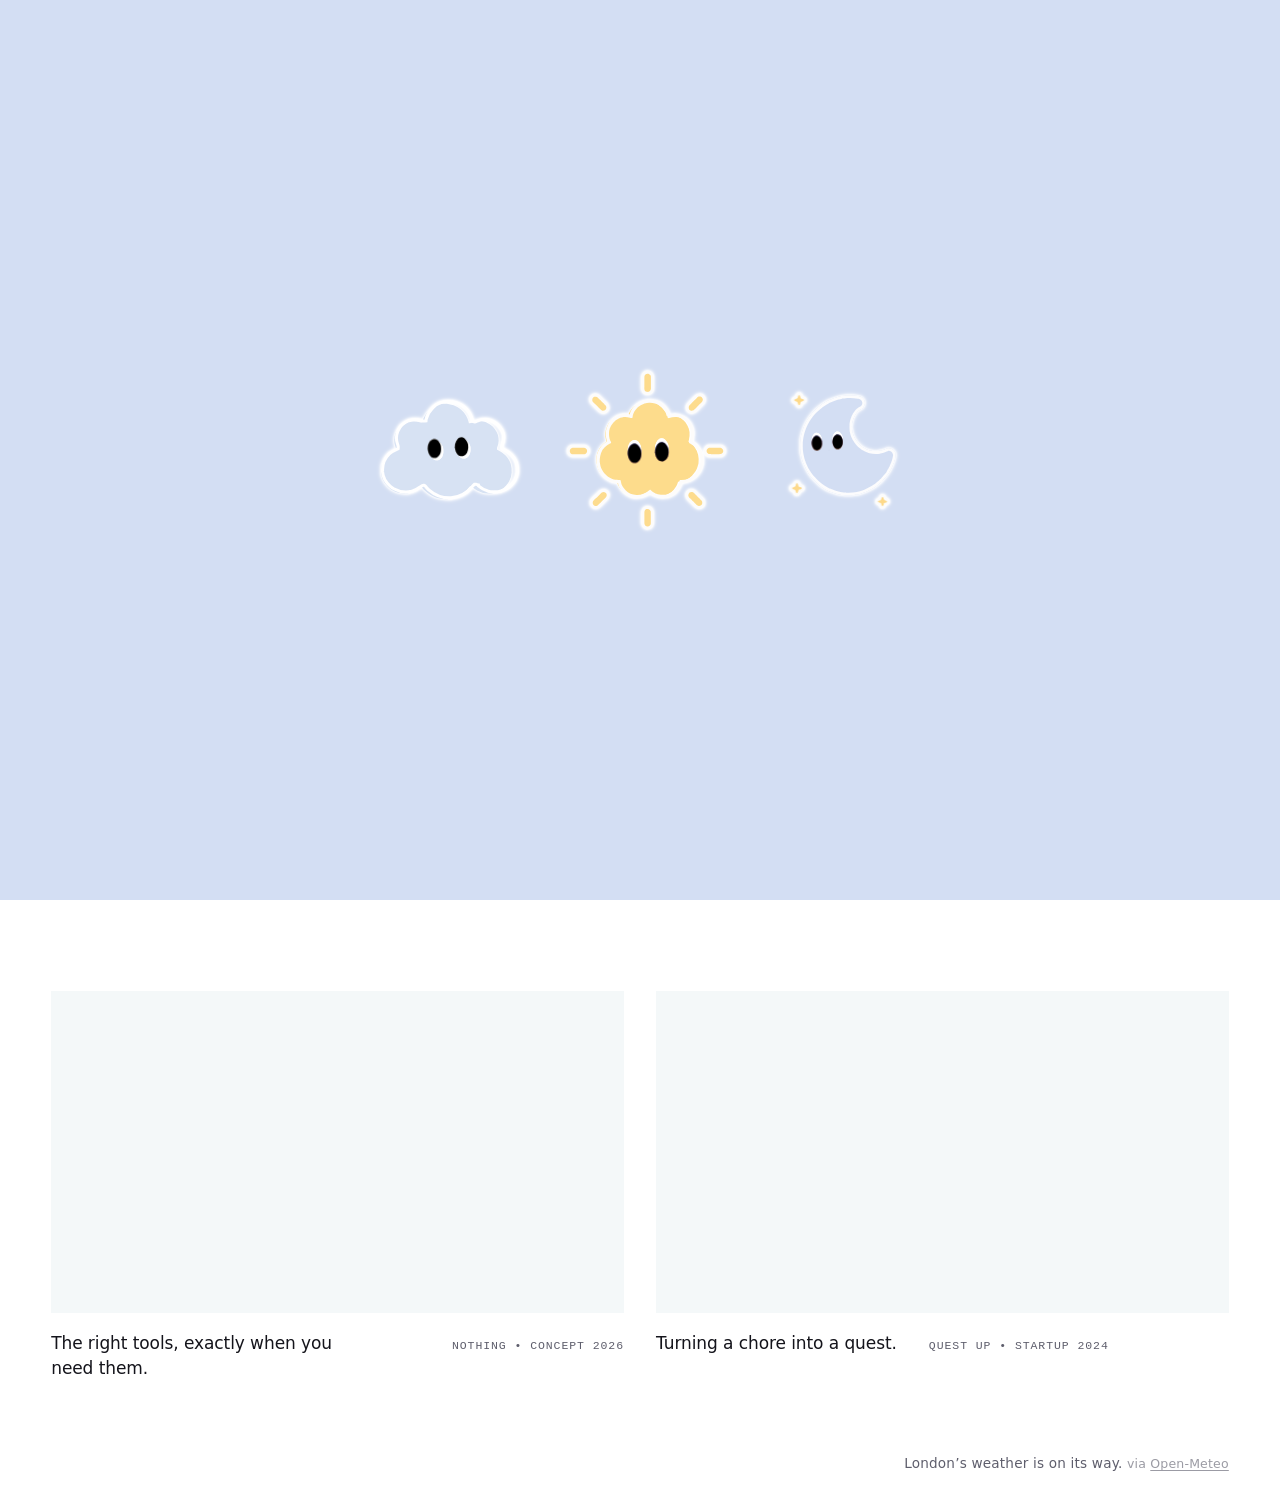
==== portfolio/index.html @ 07296cf5 "Pactto's trailer on its home card, case study hero and Next card The new trailer (comment tools on f" ====
<!DOCTYPE html>
<html lang="en-GB">
<head>
<meta charset="UTF-8">
<meta name="viewport" content="width=device-width, initial-scale=1.0">
<title>Mahin Jahan — Product Designer in London</title>
<meta name="description" content="Mahin Jahan is a product designer in London shipping AI products people actually use. Case studies for Jobi, Pactto, Quest Up and Nothing, plus a playground of interaction experiments.">
<meta name="author" content="Mahin Jahan">
<meta name="robots" content="index, follow, max-image-preview:large, max-snippet:-1, max-video-preview:-1">
<link rel="canonical" href="https://mahinjahan.com/" id="canonical">
<!-- kept in step with the sky by the script that puts the mascot on duty -->
<meta name="theme-color" content="#FFFFFF">
<!-- the card a link unfurls into, on any network that reads Open Graph -->
<meta property="og:type" content="website">
<meta property="og:site_name" content="Mahin Jahan">
<meta property="og:locale" content="en_GB">
<meta property="og:url" content="https://mahinjahan.com/">
<meta property="og:title" content="Mahin Jahan — Product Designer in London">
<meta property="og:description" content="Mahin Jahan is a product designer in London shipping AI products people actually use. Case studies for Jobi, Pactto, Quest Up and Nothing, plus a playground of interaction experiments.">
<meta property="og:image" content="https://mahinjahan.com/assets/og.png">
<meta property="og:image:width" content="1200">
<meta property="og:image:height" content="630">
<meta property="og:image:alt" content="Mahin Jahan, product designer in London, with the cloud mascot from his portfolio">
<meta name="twitter:card" content="summary_large_image">
<meta name="twitter:title" content="Mahin Jahan — Product Designer in London">
<meta name="twitter:description" content="Mahin Jahan is a product designer in London shipping AI products people actually use. Case studies for Jobi, Pactto, Quest Up and Nothing, plus a playground of interaction experiments.">
<meta name="twitter:image" content="https://mahinjahan.com/assets/og.png">
<link rel="icon" href="/favicon.svg" type="image/svg+xml">
<link rel="icon" href="/favicon.png" type="image/png" sizes="512x512">
<link rel="apple-touch-icon" href="/apple-touch-icon.png">
<!-- who this is, what this site is, and the work on it, for the engines that read it -->
<script type="application/ld+json">
{
  "@context": "https://schema.org",
  "@graph": [
    {
      "@type": "Person",
      "@id": "https://mahinjahan.com/#person",
      "name": "Mahin Jahan",
      "jobTitle": "Product Designer",
      "description": "Product designer in London shipping AI products people actually use and building tools that feel a little bit alive.",
      "url": "https://mahinjahan.com/",
      "image": "https://mahinjahan.com/assets/og.png",
      "address": { "@type": "PostalAddress", "addressLocality": "London", "addressCountry": "GB" },
      "sameAs": ["https://www.linkedin.com/in/mahinjahan/"],
      "knowsAbout": ["Product design", "UX design", "UI design", "Interaction design", "Human-computer interaction", "AI products", "Prototyping", "Motion design"]
    },
    {
      "@type": "WebSite",
      "@id": "https://mahinjahan.com/#website",
      "url": "https://mahinjahan.com/",
      "name": "Mahin Jahan",
      "description": "Mahin Jahan is a product designer in London shipping AI products people actually use. Case studies for Jobi, Pactto, Quest Up and Nothing, plus a playground of interaction experiments.",
      "inLanguage": "en-GB",
      "author": { "@id": "https://mahinjahan.com/#person" }
    },
    {
      "@type": "ItemList",
      "name": "Case studies",
      "itemListElement": [
        { "@type": "ListItem", "position": 1, "item": { "@type": "CreativeWork", "name": "Jobi", "url": "https://mahinjahan.com/jobi", "description": "A companion for the job hunt, not an autopilot for it. Founder and product designer; shipped 2026.", "author": { "@id": "https://mahinjahan.com/#person" } } },
        { "@type": "ListItem", "position": 2, "item": { "@type": "CreativeWork", "name": "Pactto", "url": "https://mahinjahan.com/pactto", "description": "Collaboration that doesn’t end when the call does. Product design internship; shipped 2026.", "author": { "@id": "https://mahinjahan.com/#person" } } },
        { "@type": "ListItem", "position": 4, "item": { "@type": "CreativeWork", "name": "Quest Up", "url": "https://mahinjahan.com/quest-up", "description": "Turning a chore into a quest: a gamified fitness app for sedentary gamers. Founder and product designer; winner of the City Ventures Grand Spark startup competition.", "author": { "@id": "https://mahinjahan.com/#person" } } },
        { "@type": "ListItem", "position": 3, "item": { "@type": "CreativeWork", "name": "Nothing: Essential Context", "url": "https://mahinjahan.com/nothing", "description": "A shape-shifting home screen concept for Nothing OS, made in 48 hours.", "author": { "@id": "https://mahinjahan.com/#person" } } }
      ]
    }
  ]
}
</script>
<style>
/* Ndot, the dot-matrix face Nothing is known for. Subset to Basic Latin and
   served as woff2, which takes it from 61KB to 2.9KB. It sets one word on one
   page, so it loads with swap and the system face carries the title until it
   arrives. */
@font-face {
  font-family: 'Ndot';
  src: url('/assets/fonts/ndot.woff2') format('woff2');
  font-weight: 400; font-style: normal; font-display: swap;
}

  /* ---------------------------------------------------------------------------
   TYPE SCALE — measured off calebwu.ca/RevisionDojo

   Three roles. That is the whole system, and the restraint is the point: the
   reference has no display type at all, so a project title and a section title
   are the same size, and the only thing separating a label from body copy is
   colour and leading.

     label   16px   / 400 / 1.8   / .018em   muted grey, sentence case
     title   20.8px / 500 / 1.4   / 0        every heading, h1 through h4
     body    17.6px / 400 / 1.545 / .014em   everything you read

   One addition the reference has no counterpart for: compact card titles use
   body size at weight 500, because a 20.8px title inside a 260px card overpowers
   it. Weight, not a fourth size — that is the rule.

   Sizes are the reference's exact computed values (1rem / 1.1rem / 1.3rem off a
   16px root). Tracking is positive on label and body and zero on the title,
   which is the opposite of the usual advice and is what gives the page its even,
   quiet colour.

   RHYTHM, also measured: 8px from a label to the title it introduces, 16px from
   that title to its first paragraph, 24px between paragraphs. Three numbers.

   Not copied: the reference sets body in a 575px column, about 65 characters a
   line. This site runs the full 1046px, roughly 130, because full-width
   paragraphs were an explicit decision here.

   Off-scale sizes exist only inside fixed-viewBox SVGs, which scale with their
   own drawing rather than with the page.
   --------------------------------------------------------------------------- */
/* ---------------------------------------------------------------------------
   CORNER LANGUAGE

   Two radii, and a surface may only use one of them.

   --panel-radius (12px) belongs to anything that holds content away from the
   page: media panels, cards, notes, stats, feature frames. This is the
   reference's number, measured off its rounded-xl panels, and it is what
   separates a panel from the ground without needing a border.

   Full curves are reserved for forms that are inherently round: the cloud
   marks, the cursor disc and the shapes it morphs through, the carousel dot,
   the cap on a raindrop.

   Everything else stays square. The home filmstrip, the banner and the page
   itself run to their edges, because a full-bleed surface with a radius reads
   as a mistake rather than as a decision.
   --------------------------------------------------------------------------- */
:root {
    /* Light palette.
       Inverted from the dark ladder, and it has to invert rather than mirror:
       in dark, elevation goes lighter, so surfaces sat ABOVE the ground. On a
       white ground there is nowhere above to go, so surfaces step DOWN instead
       and elevation reads as recession. That is the model GitHub light uses
       (canvas #ffffff, subtle #f6f8fa, border #d1d9e0); these carry the same
       cool cast the greys already had, so it reads as this palette lit rather
       than as a different one. The ground is pure white; the surfaces keep the
       faint sky tint, which is what makes them read as cards on paper.

       The two brand colours could not simply carry over. Coral #FF8A65 is
       2.3:1 on white and the sprout green #35E9A6 is 1.6:1 — both invisible.
       Each is darkened to the same hue at ~5:1, which is why the accent looks
       burnt next to the dark theme's version: on white it has to be. */
    /* A faint sky, hue 210 and barely saturated, so it still reads as white-ish
       paper rather than as a blue page. The surfaces move with it — tinting the
       ground alone would leave the panels looking like a different palette
       sitting on top of this one. Same recession model and roughly the same
       spacing as before, shifted into the blue. */
    --bg: #ffffff;          /* page ground      — L* 100  */
    /* the reference rounds every panel to 12px; see CORNER LANGUAGE above */
    --panel-radius: 0;   /* square, like the home page's cards and tiles */
    --panel: #F4F8F9;       /* card surface — L* 97.3 */
    --card:  #DDE8F4;       /* card on panel    — L* 91.5 */
    --track: #C3D5E8;       /* ring track / hairlines — L* 84 */

    /* Three steps, each a clear stop below the last: headings, body, captions */
    --ink: #14141B;         /* headings / strong text — 18.4:1 on white */
    --ink-soft: #4C4C5A;
    --case-body: #3D3D49;   /* body copy — 10.7:1 */
    --case-cap:  #5E5E6C;   /* captions  —  6.4:1 */

    /* The coloured text is the mascot's own colour: blue under the cloud,
       amber under the sun, indigo under the moon by day, the stars' yellow
       on the night sky. Each is darkened until it clears AA on the DARKEST
       surface it lands on, not just on white — the trap with a light theme
       is that the ground is the easy case. The giant Contact title takes a
       lighter cut of the same colour, sized for large-text AA. */
    --hero-ink: #3558D4;    /* giant type — 6:1 */
    --accent: #2B4CB0;      /* the cloud's blue: 7.6:1 on white, 6.1:1 on --card */
    /* what stays legible printed ON the accent, which ::selection does */
    --accent-on: #FFFFFF;
    --sprout: #077452;      /* the sprout's green, darkened — 5.4:1 */
    --banner: #F4EFE6;      /* case-study banner placeholder, warm cream */

    /* the cursor disc: a dark tint on light, where it was a pale one on dark */
    --cursor-soft: rgba(20, 20, 45, .16);
    --cursor-mid:  rgba(20, 20, 45, .30);
    /* The same disc for the night sky. .34 left it at 2.5:1 on the deep blue,
       so it carries more weight now, and a dark hairline with it: the night
       page still has bright project cards, and over those a pale disc sits at
       1.01:1 whatever its alpha. The ring is what makes it hold on both. */
    --cursor-soft-night: rgba(232, 240, 255, .62);
    --cursor-mid-night:  rgba(232, 240, 255, .88);
    --cursor-ring-night: 0 0 0 1.5px rgba(8, 14, 36, .55);
    --cursor-wash: rgba(20, 20, 45, .06);
    --cursor-line: rgba(20, 20, 45, .24);

    /* home gallery */
    --hp-bg: #ffffff;
    --hp-ink: #4C4C5A;
    --hp-ink-strong: #14141B;
    --hp-shot: #DDE8F4;
    --hp-rule: #C3D5E8;
    --menu-shadow: 0 6px 24px rgba(40, 120, 70, .18);
    /* motion tokens — strong curves, built-in CSS easings are too weak */
    /* SF Pro. Named first so a local install wins, then -apple-system so Apple
       devices resolve it natively without shipping a file — Apple's licence
       does not permit self-hosting it. Everyone else lands on their system UI
       face, which is what the fallbacks are for. */
    --spring-drawer: linear(0.0000, 0.0461, 0.1541, 0.2893, 0.4290, 0.5596, 0.6736, 0.7683, 0.8437, 0.9012, 0.9434, 0.9730, 0.9927, 1.0049, 1.0116, 1.0146, 1.0151, 1.0141, 1.0124, 1.0103, 1.0082, 1.0062, 1.0046, 1.0032, 1.0021, 1.0013, 1.0007);
    --font: 'SF Pro Display', 'SF Pro Text', 'SF Pro', -apple-system,
            BlinkMacSystemFont, 'Segoe UI', system-ui, Roboto, Arial, sans-serif;

    --ease-out: cubic-bezier(0.23, 1, 0.32, 1);
    /* the site's side margin: the clock, the nav, the home's work and the
       playground all stand on it, so the content lines up with the chrome */
    --edge: clamp(40px, 4vw, 72px);
    --ease-in-out: cubic-bezier(0.77, 0, 0.175, 1);
  }

  * { margin: 0; padding: 0; box-sizing: border-box; }

  html, body { height: 100%; }

  body {
    background: var(--bg);
    font-family: var(--font);
    color: var(--ink);
    overflow-x: hidden;
    overflow-anchor: none; /* keep programmatic smooth-scrolls from being "corrected" as media loads */
  }

  ::selection { background: var(--accent); color: var(--accent-on); }

  /* ---------- cloud mascot ----------
     Lifted wholesale from the live site so the character, its idle bob and
     blink, the wave, the cursor-following pupils, the sneaky idle state and
     the storm all behave exactly as they do there. The only change is that
     the rain layer is fixed to the viewport instead of being sized by a
     full-height Framer wrapper that does not exist in this page. */
@media (prefers-reduced-motion: no-preference) {
  .hello-svg { animation: mascotIn .8s cubic-bezier(.22,1,.36,1) both, mascotBob 4.5s ease-in-out 1s infinite; transform-origin: 50% 100%; }
  /* "alive" in the home headline: one full turn about his middle. The spin
     joins the list rather than replacing it, so the entrance does not play
     again when it ends and the bob carries on underneath. */
  .hello-wrap.is-spin .hello-svg {
    animation: mascotIn .8s cubic-bezier(.22,1,.36,1) both, mascotBob 4.5s ease-in-out 1s infinite,
               mascotSpin .9s cubic-bezier(.55, 0, .25, 1);
    transform-origin: 50% 55%;
  }
}
@keyframes mascotSpin { from { transform: rotate(0deg); } to { transform: rotate(360deg); } }
/* mascot can bob without the hero wrapper clipping its top */
.cloud-mascot { overflow: visible; }
.cloud-mascot .pupil { will-change: transform; }
/* mascot hand waves hello */
.cloud-hand { transform-box: fill-box; transform-origin: 45% 96%; }
.cloud-hand-hide { transform-box: fill-box; transform-origin: 12% 100%; transition: transform .42s cubic-bezier(.5,0,.2,1), opacity .34s ease; }
body:has(.hp-card:hover) .cloud-hand-hide,
.hello-wrap.is-happy .cloud-hand-hide,
.hello-wrap.is-sneaky .cloud-hand-hide,
.hello-wrap.is-caught .cloud-hand-hide {
  transform: translate(-18px, 22px) scale(0.35);
  opacity: 0;
}
.cloud-mouth { transform-box: fill-box; transform-origin: 50% 50%; transform: scale(0); opacity: 0; transition: transform .3s cubic-bezier(.34,1.56,.64,1), opacity .18s ease; }
/* Hovering a project opens the cloud's mouth, while its pupils go on tracking
   the pointer. This hung off .is-front, the class the old card stack put on
   whichever card sat in front; the filmstrip that replaced the stack never
   sets it, so the selector stopped matching and the reaction went quiet. */
body:has(.hp-card:hover) .cloud-mouth {
  transform: scale(1); opacity: 1;
}
/* click the mascot -> excited wiggle + happy ^^ eyes */
.cloud-mascot { cursor: pointer; }
.eyes-happy { opacity: 0; }
.eyes-open, .eyes-happy { transition: opacity .12s ease; }
/* pause the blink during the happy click reaction */
.hello-wrap.is-happy .eyes-open { animation: none; }
/* sneaky idle animation: squint + glance left/right */
.hello-wrap.is-sneaky .eyes-open { animation: sneakySquint 1.6s ease-in-out infinite; }
.hello-wrap.is-sneaky .pupil { animation: sneakyDart 1.6s ease-in-out infinite; }
/* "caught" reaction: surprised open mouth (reuses the card-hover mouth + spring) */
.hello-wrap.is-caught .cloud-mouth { transform: scale(1); opacity: 1; }
/* ---- experiment: click mascot -> continuous wiggle + rain ---- */
.weather-layer { position: fixed; inset: 0; z-index: 0; pointer-events: none; overflow: hidden; opacity: 0; transition: opacity .25s ease; }
.weather-layer.on { opacity: 1; }
/* The rain is meant to start and stop abruptly. Nightfall is a whole page
   changing colour, so it comes in over more than a second and leaves a little
   quicker than it arrives. */
.sunbeam { transition: opacity 1s cubic-bezier(.4, 0, .2, 1), --beam 1.6s ease; }
.nightfall, .nightfall-stars { transition: opacity 1.4s cubic-bezier(.4, 0, .2, 1); }
.nightfall.on, .nightfall-stars.on { transition-duration: 1.4s; }
.nightfall:not(.on), .nightfall-stars:not(.on) { transition-duration: 1s; }
/* only the layer belonging to the mascot on duty is ever drawn */
.weather-layer { display: none; }
body:not(.mascot-sun):not(.mascot-moon) .rain { display: block; }
body.mascot-sun .sunbeam { display: block; }
body.mascot-moon .nightfall,
body.mascot-moon .nightfall-stars { display: block; }
/* The cloud's weather. The rain layer is already drawn for any cloud; these
   add the rest. Particles stay on the home page, like the rain; the wash
   travels with the mode, like the sun's light and the night do. */
body.wx-snow .snow { display: block; }
body.wx-fog .fog { display: block; }
body.wx-thunder .lightning { display: block; }
body[class*="wx-"] .wxwash { display: block; }
body:not(.home-active) .snow,
body:not(.home-active) .fog,
body:not(.home-active) .lightning { display: none !important; }
/* the wash is a tint over the page, so it comes and goes like the night does */
.wxwash { transition: opacity 1s cubic-bezier(.4, 0, .2, 1); background: var(--wx-wash, transparent); }
body.wx-drizzle { --wx-wash: linear-gradient(rgba(201, 211, 227, .34), rgba(201, 211, 227, .10)); }
body.wx-rain    { --wx-wash: linear-gradient(rgba(174, 187, 208, .42), rgba(174, 187, 208, .16)); }
body.wx-thunder { --wx-wash: linear-gradient(rgba(75, 85, 99, .26), rgba(75, 85, 99, .10)); }
body.wx-fog     { --wx-wash: linear-gradient(rgba(227, 230, 234, .62), rgba(227, 230, 234, .30)); }
body.wx-snow    { --wx-wash: linear-gradient(rgba(214, 224, 238, .48), rgba(214, 224, 238, .18)); }
body.wx-wind    { --wx-wash: linear-gradient(rgba(207, 224, 230, .30), rgba(207, 224, 230, .08)); }

/* The sun's weather, on the same idle trigger and the same fade as the rain:
   light coming in from the top right corner and falling across the page on the
   diagonal, the way it would through a window. The shafts stay parallel rather
   than fanning, so they read as one source rather than as a starburst, and the
   corner keeps the origin out of the composition instead of sitting behind the
   mascot. Wide and heavily blurred so they overlap into a wash with only a
   suggestion of banding. */
/* --beam scales every alpha in the light at once. Registered so a change
   in it eases rather than jumps; where @property is unknown it still works,
   it just switches. */
@property --beam { syntax: '<number>'; inherits: true; initial-value: 1; }
.sunbeam {
  --beam: 1;
  /* a warm lift behind the shafts, so this reads as light in the room rather
     than as a set of stripes laid over it */
  background: radial-gradient(95% 80% at 100% 0%,
              rgba(250, 196, 74, calc(.20 * var(--beam))), rgba(250, 196, 74, calc(.06 * var(--beam))) 45%,
              rgba(250, 196, 74, 0) 72%);
}
/* Left alone, the sun comes out: on the same idle beat that sets him pulsing
   (the cloud's equivalent is the rain starting), the light nearly doubles. */
body.mascot-sun:has(.hello-wrap.is-restless) .sunbeam { --beam: 1.9; }
.sunbeam i {
  position: absolute; top: -60vh;
  width: 13vw; height: 240vh;
  background: linear-gradient(to bottom,
              rgba(255, 214, 122, calc(.22 * var(--beam))), rgba(255, 214, 122, calc(.08 * var(--beam))) 55%, rgba(255, 214, 122, 0) 88%);
  filter: blur(38px);
  animation-name: sunDrift;
  animation-timing-function: ease-in-out;
  animation-iteration-count: infinite;
  animation-play-state: paused;
}
.sunbeam.on i { animation-play-state: running; }
/* barely a movement: a shaft crosses about a sixth of its own width and back */
@keyframes sunDrift {
  0%, 100% { transform: rotate(34deg) translateX(0);     opacity: .78; }
  50%      { transform: rotate(34deg) translateX(1.6vw); opacity: 1; }
}
@media (prefers-reduced-motion: reduce) {
  .sunbeam i { animation: none; }
}

/* The night palette, on the home page only. Redefining the tokens carries
   the page over on its own: panels, cards, notes, hairlines and all three
   tiers of type read from these, and surfaces are translucent so the sky
   shows through them. Everywhere else the moon is a tint over the ordinary
   light page, the way the weathers are, so every case study is built from
   the same components. */
body.home-active.mascot-moon:has(.nightfall.on) {
  --panel: rgba(226, 236, 255, .075);
  --card:  rgba(226, 236, 255, .14);
  --track: rgba(226, 236, 255, .24);

  --ink:       #EAF1FF;
  --ink-soft:  #C8D6F0;
  --case-body: #C9D6EE;
  --case-cap:  #9FB2D4;

  --accent:      #FDD989;   /* the moon's own stars, 13:1 on the deep blue */
  --hero-ink:    #FDD989;
  --cta-mobile:  #D7E2F3;   /* the moon's own body, 13.9:1 on the sky */
  /* white on this yellow is 1.2:1, so selection takes the sky's own ink */
  --accent-on:   #16233F;   /* 11:1 on the accent */
  --sprout:      #58D6AC;
}

/* The sun's accent is its own amber, the moon's by day an indigo: the
   coloured text is always the colour of the mascot on duty. On .mascot-sun
   alone rather than on the wash being lit, because the sun barely changes
   the ground, so there is no darkening for the accent to wait for. */
body.mascot-sun {
  --accent:     #8F5400;   /* 6.1:1 on white, 4.9:1 on --card */
  --accent-on:  #FFFFFF;
  --hero-ink:   #C77800;   /* 3.4:1, large-text AA */
  --cta-mobile: #8F5400;   /* 4.7:1 on the sun's yellow sheet */
}
body.mascot-moon {
  --accent:     #34408F;   /* 9.2:1 on white */
  --accent-on:  #FFFFFF;
  --hero-ink:   #4A56B8;   /* 6.3:1 */
}


/* the note marks keep their own blues and yellows; only the cloud takes the
   page's fill, and on a dark ground it needs its own */

/* The wordmarks are artwork with black letterforms, so on the night sky they
   vanish. Inverting and turning the hue wheel a half turn flips lightness
   while leaving colour where it was, which keeps Pactto's yellow dot yellow
   and Jobi's sprout green rather than bleaching both to white. */

/* The moon's weather: dusk rather than darkness. A blue veil, not a black one,
   because the page still has to be read through it — at this strength the
   body copy stays past 8:1. The layer sits behind the content like the rain,
   so it colours the ground without dimming the words on top of it. */
/* Rain falls past the window, so it stays pinned to the viewport. A sky does
   not: it belongs to the page. Absolute against a relative body stretches this
   from the top of the document to the bottom, so the gradient runs the whole
   scroll and the warm horizon sits at the end of the page rather than at the
   bottom of every screenful. That also takes the pale band out from under the
   body copy, where light type had nothing to hold against. */
body { position: relative; }
.nightfall {
  /* top-anchored rather than inset, because body is the scroll container at a
     fixed viewport height: bottom:0 would only ever reach the bottom of the
     window. The height is set from scrollHeight in script instead. */
  position: absolute; top: 0; left: 0; right: 0; bottom: auto;
  /* Deep navy is the sky and it simply carries on for as long as the page
     does. The dusk ramp keeps the height it had when this layer was the
     window and hangs off the very bottom, so the warm horizon arrives once,
     at the end of the page. Stretching the ramp across the whole scroll
     instead would drag the pale band through the middle of the reading. */
  /* Two adjacent bands, never a colour underneath the ramp: both are
     translucent, so overlapping them would composite twice and draw a visible
     seam along the top edge of the gradient. Sized to meet exactly instead. */
  background-image:
    linear-gradient(to bottom,
      rgba(5, 11, 33, .96)     0%,
      rgba(9, 23, 60, .95)    26%,
      rgba(16, 49, 102, .93)  52%,
      rgba(38, 80, 134, .88)  74%,
      rgba(104, 112, 142, .76) 88%,
      rgba(198, 158, 144, .54) 96%,
      rgba(216, 176, 154, .46) 100%),
    linear-gradient(rgba(5, 11, 33, .96), rgba(5, 11, 33, .96));
  background-repeat: no-repeat, no-repeat;
  background-position: bottom, top;
  background-size: 100% 100vh, 100% calc(100% - 100vh);
}

/* On a phone the page is short and the cards run down most of it, so a
   viewport-tall ramp puts two captions on a mid-slate ground that no text
   colour clears. Shorter here: the horizon lives in the bottom padding and
   the tail of the last footage, and every caption stays on the deep sky. */
@media (max-width: 900px) {
  .nightfall { background-size: 100% 40vh, 100% calc(100% - 40vh); }
}
/* The stars stay with the window rather than the document: spread over a
   19,000px case study they would thin to nothing, and pinning them to the
   viewport keeps a night sky the same depth on every page. */
.nightfall-stars i {
  position: absolute; border-radius: 50%;
  background: #fff;
  box-shadow: 0 0 8px 1px rgba(198, 220, 255, .9);
  opacity: 0;
  animation-name: starTwinkle;
  animation-timing-function: ease-in-out;
  animation-iteration-count: infinite;
  animation-play-state: paused;
}
.nightfall-stars.on i { animation-play-state: running; }
@keyframes starTwinkle {
  0%, 100% { opacity: .2; transform: scale(.65); }
  50%      { opacity: 1;  transform: scale(1.05); }
}

/* With the veil up the ground is a mid blue, so the quiet greys stop being
   legible: the caption tier lands near 3:1 against it. The home page lifts its
   text to ink for the duration, which is the same bargain a dark mode makes. */
.hp-intro p, .hp-mode, .hp-clock, .hp-nav a, .hp-burger {
  transition: color 1.4s cubic-bezier(.4, 0, .2, 1);
}
/* Every weather layer takes .on together and only display separates them, so
   these have to name the mascot as well: on :has(.nightfall.on) alone the
   night's near-white text leaked into the sun, where it sat almost invisible
   on a pale warm ground. */
body.mascot-sun:has(.sunbeam.on) .hp-intro p,
body.mascot-sun:has(.sunbeam.on) .hp-clock { color: var(--ink); }
body.mascot-sun:has(.sunbeam.on) .hp-mode { color: var(--case-body); }

/* Keyed on the veil actually being up, not merely on the moon being chosen:
   picking the moon does not darken anything by itself, so turning the text
   over then would leave it changed against a ground that had not moved.
   Against the deep sky everything here clears 9:1. */
body.mascot-moon:has(.nightfall.on) .hp-intro p { color: #E8EEFF; }
/* on the dusk ramp, not the deep sky: the night text would be invisible */
body.mascot-moon:has(.nightfall.on) .hp-mode { color: #16233F; }
/* :not(.open) throughout, because these colour the nav as chrome sitting on
   the sky. Open, it is a full-page sheet with a ground of its own, and what is
   inside it takes --mascot-ink instead. */
body.mascot-moon:has(.nightfall.on) .hp-clock,
body.mascot-moon:has(.nightfall.on) .hp-nav:not(.open) a,
body.mascot-moon:has(.nightfall.on) .hp-nav:not(.open) .hp-burger { color: #D5E0F7; }
/* the strip's own labels already sit on darkened footage, so they stay put */

/* One sparkle sits exactly where the waving hand lands, so the two never show
   at once: the hand takes that spot while it is out, and the sparkle takes it
   back when the hand tucks away. Same states the hand answers to, same timing,
   so they cross over rather than one popping. */
.moon-mascot .star-hand { opacity: 0; transition: opacity .34s ease; }
body:has(.hp-card:hover) .moon-mascot .star-hand,
.hello-wrap.is-happy .moon-mascot .star-hand,
.hello-wrap.is-sneaky .moon-mascot .star-hand,
.hello-wrap.is-caught .moon-mascot .star-hand,
.hello-wrap.is-storm .moon-mascot .star-hand { opacity: 1; }

/* the sparkles drawn onto the moon glitter on their own clock, whatever the
   weather is doing — they belong to the character, not to the state */
.moon-star {
  transform-box: fill-box; transform-origin: 50% 50%;
  animation: moonStar 2.8s ease-in-out infinite;
  animation-delay: calc(var(--n) * .62s);
}
@keyframes moonStar {
  0%, 100% { opacity: .5;  transform: scale(.84); }
  50%      { opacity: 1;   transform: scale(1.14); }
}
@media (prefers-reduced-motion: reduce) {
  .nightfall-stars i, .moon-star { animation: none; opacity: 1; }
}
/* The mascot only lives on the home rail, but its rain layer is fixed to the
   viewport: without this it carries on raining over the case studies. The
   night's sky and stars stay home too; off it the moon is a tint, the way the
   weathers are. The sun's light is that tint already, so it travels as it is. */
body:not(.home-active) .rain { display: none !important; }
body:not(.home-active) .nightfall,
body:not(.home-active) .nightfall-stars { display: none !important; }
body.mascot-moon:not(.home-active) .wxwash { display: block; }
body.mascot-moon { --wx-wash: linear-gradient(rgba(16, 27, 51, .14), rgba(16, 27, 51, .06)); }

/* Weather at night: the moon keeps its post and the stars give way to what
   the sky is doing. Rain and drizzle fall over the navy, thunder flashes
   across it, snow and fog drift through it. The drops are lifted to a pale
   blue so they read on navy; drizzle is a third of them, slowly, as by day. */
body.mascot-moon[data-night-wx] .nightfall-stars { display: none !important; }
body.mascot-moon[data-night-wx="rain"] .rain,
body.mascot-moon[data-night-wx="drizzle"] .rain,
body.mascot-moon[data-night-wx="thunder"] .rain { display: block; }
body.mascot-moon[data-night-wx="thunder"] .lightning { display: block; }
body.mascot-moon[data-night-wx="thunder"] .rain i { animation-duration: .42s !important; }
body.mascot-moon[data-night-wx="snow"] .snow { display: block; }
body.mascot-moon[data-night-wx="fog"] .fog { display: block; }
body.mascot-moon .rain i {
  background: linear-gradient(to bottom, rgba(198, 212, 240, 0), rgba(198, 212, 240, .62));
}
body.mascot-moon[data-night-wx="drizzle"] .rain i { animation-duration: 1.5s !important; }
body.mascot-moon[data-night-wx="drizzle"] .rain i:not(:nth-child(3n)) { display: none; }
.rain i {
  position: absolute; top: 0; width: 2px; border-radius: 2px;
  background: linear-gradient(to bottom, rgba(108,138,190,0), rgba(108,138,190,0.55));
  animation-name: rainFall; animation-timing-function: linear; animation-iteration-count: infinite;
  animation-play-state: paused;
}
.rain.on i { animation-play-state: running; }
/* London in the home headline: for as long as the pointer is on the word it
   rains, whichever mascot is on duty, and the sky goes back to what it was
   doing the moment the pointer leaves. A class of its own rather than the
   rain's .on, so the cloud's idle rain and the weathers are never touched. */
body.london-rain .rain { display: block !important; opacity: 1; }
body.london-rain .rain i { animation-play-state: running; }
/* the rain engine at three intensities: a third of the drops, slowly, for
   drizzle; every drop, fast, for thunder */
body.wx-drizzle .rain i { animation-duration: 1.5s !important; }
body.wx-drizzle .rain i:not(:nth-child(3n)) { display: none; }
body.wx-thunder .rain i { animation-duration: .42s !important; }

/* snow: the same engine, flakes instead of streaks, drifting as they fall.
   Pale blue rather than white, since the page they fall on is white. */
.snow i {
  position: absolute; top: 0; border-radius: 50%;
  background: rgba(176, 192, 216, .85);
  animation-name: snowFall; animation-timing-function: linear; animation-iteration-count: infinite;
  animation-play-state: paused;
}
.snow.on i { animation-play-state: running; }
@keyframes snowFall {
  from { transform: translate(0, -6vh); }
  50%  { transform: translate(18px, 56vh); }
  to   { transform: translate(-10px, 118vh); }
}

/* fog: three soft bands drifting across, in front of everything on the page */
.fog { z-index: 2; }
.fog i {
  position: absolute; left: -25%; width: 150%; height: 34vh; border-radius: 50%;
  background: radial-gradient(ellipse at center, rgba(226, 229, 234, .82), rgba(226, 229, 234, 0) 70%);
  filter: blur(26px);
  animation-name: fogDrift; animation-timing-function: ease-in-out; animation-iteration-count: infinite;
  animation-play-state: paused;
}
.fog.on i { animation-play-state: running; }
@keyframes fogDrift { from { transform: translateX(-6%); } 50% { transform: translateX(6%); } to { transform: translateX(-6%); } }

/* lightning: a flash every seven seconds or so, with a smaller echo */
.lightning i {
  position: absolute; inset: 0; background: #FFFDF4; opacity: 0;
  animation: lightningFlash 7.3s ease-out infinite; animation-play-state: paused;
}
.lightning.on i { animation-play-state: running; }
@keyframes lightningFlash {
  0%, 100% { opacity: 0; } 1% { opacity: .82; } 2.4% { opacity: 0; } 3.6% { opacity: .45; } 4.8% { opacity: 0; }
}
.hello-wrap.is-storm .eyes-open { opacity: 0; animation: none; }
.hello-wrap.is-storm .eyes-happy { opacity: 1; }
.hello-wrap.is-storm .cloud-mouth { opacity: 0 !important; }
/* storm cloud: darken the fill while raining */
.cloud-mascot [fill="#D7E2F3"] { transition: fill .45s ease; }
.hello-wrap.is-storm .cloud-mascot [fill="#D7E2F3"] { fill: #93a3bf; }
/* the moon's body is a near neighbour of that blue and must not be caught */
.hello-wrap.is-storm .moon-mascot [fill="#D7E2F3"] { fill: #D3DEF3; }
/* the cloud darkens under its own storm; the sun does the opposite */
.cloud-mascot [fill="#FDDC8C"] { transition: fill .45s ease; }
.hello-wrap.is-storm .sun-mascot [fill="#FDDC8C"] { fill: #FFC24A; }
.hello-wrap.is-storm .cloud-hand-hide { transform: translate(-18px, 22px) scale(0.35); opacity: 0; }
@media (prefers-reduced-motion: no-preference) {
  .hello-wrap.is-storm .mascot-inner { animation: mascotRock .46s ease-in-out infinite; }
  /* a sun has nothing to rock about; it swells and settles instead */
  .hello-wrap.is-storm .sun-mascot .mascot-inner {
    animation: sunPulse 1.5s ease-in-out infinite;
    transform-box: fill-box; transform-origin: 50% 50%;
  }
  /* the moon sways, hung from its own top rather than spun about its middle */
  .hello-wrap.is-storm .moon-mascot .mascot-inner {
    animation: moonSway 3.4s ease-in-out infinite;
    transform-box: fill-box; transform-origin: 50% 12%;
  }
  /* Left alone, where the cloud would start raining these two move instead:
     the same swell and the same rock as their click, but nothing else of the
     storm — the sneaky face is already doing the acting. The moon's own
     sparkles hang outside .mascot-inner, so they stay put and keep glittering
     while it rocks. */
  .hello-wrap.is-restless .sun-mascot .mascot-inner {
    animation: sunPulse 1.5s ease-in-out infinite;
    transform-box: fill-box; transform-origin: 50% 50%;
  }
  .hello-wrap.is-restless .moon-mascot .mascot-inner {
    animation: moonSway 3.4s ease-in-out infinite;
    transform-box: fill-box; transform-origin: 50% 12%;
  }
}
.hello-wrap.is-happy .eyes-open { opacity: 0; }
.hello-wrap.is-happy .eyes-happy { opacity: 1; }
.hello-wrap.is-happy .cloud-mouth { opacity: 0 !important; }

/* Listening: press play on the About page and the headphones appear, the
   eyes go to the squint he wears when pleased, and he bobs at a listening
   tempo. Three classes deep to outrank the idle sway and the storm rock. */
.headphones { opacity: 0; transition: opacity .35s ease; }
.hello-wrap.is-listening .headphones { opacity: 1; }
.hello-wrap.is-listening .eyes-open { opacity: 0; animation: none; }
.hello-wrap.is-listening .eyes-happy { opacity: 1; }
.hello-wrap.is-listening .cloud-mouth { opacity: 0 !important; }
@media (prefers-reduced-motion: no-preference) {
  .hello-wrap.is-listening .hello-svg .mascot-inner {
    /* !important because the restless beat in weather is written with a
       longer selector, and listening should win over every idle motion */
    animation: listenBob .55s ease-in-out infinite !important;
    transform-box: fill-box; transform-origin: 50% 70%;
  }
}
@keyframes listenBob {
  0%, 100% { transform: translateY(0) rotate(0); }
  30%      { transform: translateY(-7px) rotate(-2.5deg); }
  70%      { transform: translateY(-4px) rotate(2deg); }
}

/* The cloud in its six weathers: a recolour through the fills it already
   carries, and an expression from the eye and mouth states that exist. The
   sun and the moon share .cloud-mascot for their eyes, so the cloud alone is
   named by what it is not. */
body.wx-drizzle :is(.hp, .about-hero) .cloud-mascot:not(.sun-mascot):not(.moon-mascot) [fill="#D7E2F3"] { fill: #BFCBDD; }
body.wx-rain    :is(.hp, .about-hero) .cloud-mascot:not(.sun-mascot):not(.moon-mascot) [fill="#D7E2F3"] { fill: #A6B4CA; }
body.wx-thunder :is(.hp, .about-hero) .cloud-mascot:not(.sun-mascot):not(.moon-mascot) [fill="#D7E2F3"] { fill: #5B6472; }
body.wx-fog     :is(.hp, .about-hero) .cloud-mascot:not(.sun-mascot):not(.moon-mascot) [fill="#D7E2F3"] { fill: #D7DBE2; }
body.wx-fog     :is(.hp, .about-hero) .cloud-mascot:not(.sun-mascot):not(.moon-mascot) { opacity: .8; }
body.wx-snow    :is(.hp, .about-hero) .cloud-mascot:not(.sun-mascot):not(.moon-mascot) [fill="#D7E2F3"] { fill: #E4EBF6; }
body.wx-wind    :is(.hp, .about-hero) .cloud-mascot:not(.sun-mascot):not(.moon-mascot) [fill="#D7E2F3"] { fill: #C9DAEE; }

/* thunder: startled the whole time, and a flinch on each flash */
body.wx-thunder .hello-wrap .cloud-mouth { transform: scale(1); opacity: 1; }
/* fog: half-lidded, the top of each eye lost behind the lid */
body.wx-fog .hello-wrap .eyes-open { clip-path: inset(40% 0 0 0); animation: none; }
/* snow and wind: the squint, one against the cold and one into the gust */
body.wx-snow .hello-wrap .eyes-open, body.wx-wind .hello-wrap .eyes-open { opacity: 0; animation: none; }
body.wx-snow .hello-wrap .eyes-happy, body.wx-wind .hello-wrap .eyes-happy { opacity: 1; }
@media (prefers-reduced-motion: no-preference) {
  body.wx-thunder .hello-wrap .mascot-inner { animation: thunderFlinch 7.3s ease-out infinite; }
  body.wx-wind .hello-wrap .mascot-inner {
    animation: windLean 2.8s ease-in-out infinite;
    transform-box: fill-box; transform-origin: 50% 82%;
  }
  body.wx-snow .hello-wrap .mascot-inner { animation: snowShiver 3.2s ease-in-out infinite; }
  /* left alone, the weathered cloud bobs where the sun swells and the moon sways */
  body[class*="wx-"]:not(.wx-wind):not(.wx-thunder) .hello-wrap.is-restless .mascot-inner {
    animation: mascotBob 2.2s ease-in-out infinite;
  }
}
@media (prefers-reduced-motion: reduce) {
  .snow i, .fog i, .lightning i { animation: none; }
  .lightning i { opacity: 0; }
  .fog i { transform: none; }
}
.mascot-inner { transform-box: fill-box; transform-origin: 40% 58%; }
@media (prefers-reduced-motion: no-preference) {
  .hello-wrap.is-happy .mascot-inner { animation: mascotWiggle .66s ease-in-out; }
}
@media (prefers-reduced-motion: no-preference) {
  .cloud-hand { animation: handWave 2.8s ease-in-out 1.1s infinite; }
}

@keyframes handWave {
    0%, 56%, 100% { transform: rotate(0deg); }
    8%  { transform: rotate(18deg); }
    16% { transform: rotate(-11deg); }
    24% { transform: rotate(18deg); }
    32% { transform: rotate(-11deg); }
    40% { transform: rotate(15deg); }
    48% { transform: rotate(-5deg); }
  }
@keyframes mascotIn { from { opacity: 0; transform: translateY(16px) scale(.9); } to { opacity: 1; transform: none; } }
@keyframes mascotRock {
    0%, 100% { transform: rotate(-7deg) scale(1.03); }
    25% { transform: rotate(0deg)  scale(1.06); }
    50% { transform: rotate(7deg)  scale(1.03); }
    75% { transform: rotate(0deg)  scale(1.06); }
  }
@keyframes mascotWiggle {
    0%, 100% { transform: rotate(0deg) scale(1); }
    14% { transform: rotate(-8deg) scale(1.07); }
    32% { transform: rotate(7deg)  scale(1.09); }
    50% { transform: rotate(-5deg) scale(1.06); }
    68% { transform: rotate(4deg)  scale(1.03); }
    84% { transform: rotate(-2deg) scale(1.01); }
  }
@keyframes sneakyDart {
  0%, 100% { transform: translate(0, 0); }
  22%, 40% { transform: translate(-5px, 0); }
  56%, 72% { transform: translate(5px, 0); }
}
@keyframes sneakySquint {
  0%, 100% { transform: scaleY(1); }
  16%, 84% { transform: scaleY(0.42); }
}

@keyframes mascotBob { 0%, 100% { transform: translateY(0); } 50% { transform: translateY(-8px); } }
@keyframes moonSway {
  0%, 100% { transform: rotate(-5deg); }
  50%      { transform: rotate(5deg); }
}
@keyframes sunPulse {
  0%, 100% { transform: scale(1); }
  50%      { transform: scale(1.075); }
}
@keyframes rainFall { from { transform: translateY(-22vh); } to { transform: translateY(118vh); } }
@keyframes thunderFlinch {
  0%, 100% { transform: none; }
  1%   { transform: translate(-3px, 4px) rotate(-3deg); }
  2.4% { transform: translate(2px, -2px) rotate(2deg); }
  3.6% { transform: translate(-1px, 2px) rotate(-1deg); }
  5%   { transform: none; }
}
@keyframes windLean {
  0%, 100% { transform: rotate(-5deg) translateX(-5px); }
  50%      { transform: rotate(3deg) translateX(3px); }
}
@keyframes snowShiver {
  0%, 88%, 100% { transform: none; }
  90% { transform: translateX(-1.5px); } 92% { transform: translateX(1.5px); }
  94% { transform: translateX(-1.5px); } 96% { transform: translateX(1px); }
}

/* natural periodic blink: squash the eyes to a line and back */
@media (prefers-reduced-motion: no-preference) {
  .eyes-open { transform-box: fill-box; transform-origin: 50% 52%; animation: mascotBlink 4.9s ease-in-out infinite; }
  @keyframes mascotBlink {
    0%, 91%, 100% { transform: scaleY(1); }
    94.5%        { transform: scaleY(0.12); }
    97%          { transform: scaleY(1); }
  }
}

  /* off screen but in the document: a heading for readers and engines where
     the design shows none */
  .sr-only {
    position: absolute; width: 1px; height: 1px; padding: 0; margin: -1px;
    overflow: hidden; clip: rect(0, 0, 0, 0); white-space: nowrap; border: 0;
  }

  /* ---------- Loader ---------- */
  /* The arrival screen. The first script in <body> sets the mascot class
     before anything paints, so this is already in the mascot's own ground
     on the first frame, and the sky underneath is lit before it fades. */
  #loader {
    position: fixed; inset: 0; z-index: 100;
    background: var(--mascot-bg);
    display: flex; align-items: center; justify-content: center;
    transition: opacity .5s ease, visibility .5s;
  }
  #loader.done { opacity: 0; visibility: hidden; }
  /* The three of them in a row, taking turns to rise and settle like the
     dots of a loader. Sized off the cloud so the faces match, as the hero
     does; the sun's height carries its rays and the moon's its stars. */
  #loader .trio { --trio: clamp(60px, 12vw, 100px); display: flex; align-items: center; gap: clamp(22px, 5vw, 48px); }
  .trio-slot { display: block; }
  .trio-mascot {
    display: block; width: auto; overflow: visible;
    /* a white sticker edge, so each reads on its own ground: the sun on its
       yellow, the cloud on its blue */
    filter: drop-shadow(0 0 1px #fff) drop-shadow(0 0 1px #fff) drop-shadow(0 0 2px rgba(255, 255, 255, .6));
  }
  /* no waving here: they are waiting, not greeting */
  .trio-mascot .cloud-hand, .trio-mascot .cloud-hand-hide, .trio-mascot .star-hand { display: none; }
  .trio-mascot.cloud-mascot:not(.sun-mascot):not(.moon-mascot) { height: var(--trio); }
  .trio-mascot.sun-mascot { height: calc(var(--trio) * 1.6); }
  .trio-mascot.moon-mascot { height: calc(var(--trio) * 1.17); }
  /* one wave: each rises for a beat, offset from the one before, then the
     row rests until the next wave */
  .trio-slot { animation: trioHop 1.5s cubic-bezier(.4, 0, .2, 1) infinite; }
  .trio-slot:nth-child(2) { animation-delay: .19s; }
  .trio-slot:nth-child(3) { animation-delay: .38s; }
  #loader.done .trio-slot { animation-play-state: paused; }
  @keyframes trioHop {
    0%        { transform: translateY(0);     animation-timing-function: cubic-bezier(.2, .6, .3, 1); }
    17%       { transform: translateY(-22px); animation-timing-function: cubic-bezier(.5, 0, .7, .3); }
    34%, 100% { transform: translateY(0); }
  }
  @media (prefers-reduced-motion: reduce) { .trio-slot { animation: none; } }

  /* ---------- Page transition curtain ---------- */
  #curtain {
    position: fixed; inset: 0; z-index: 90;
    /* whoever is on duty, so the wipe between pages is the same plane the
       mobile menu is */
    background: var(--mascot-bg);
    transform: translateY(101%);
    pointer-events: none;
  }
  #curtain.sweep-in  { animation: sweepIn  .38s cubic-bezier(.7,0,.3,1) forwards; }
  #curtain.sweep-out { animation: sweepOut .38s cubic-bezier(.7,0,.3,1) forwards; }
  /* At rest it waits just under the bottom edge, and a phone's window grows
     taller while its toolbar slides away, which showed a strip of the
     mascot's colour along the bottom mid-scroll. So between wipes it is not
     drawn at all. */
  #curtain:not(.sweep-in):not(.sweep-out) { visibility: hidden; }
  /* Arriving: from the first script in <body> until the sky has been lit and
     painted, every transition is off, so the sky and the palette land at once
     under the loader rather than fading in after it has gone. */
  body.arriving, body.arriving * { transition: none !important; }
  @keyframes sweepIn  { from { transform: translateY(101%); }  to { transform: translateY(0); } }
  @keyframes sweepOut { from { transform: translateY(0); }     to { transform: translateY(-101%); } }

  /* ---------- Pages ---------- */
  .page {
    display: none;
    /* Above the weather layers, which are positioned at z-index 0 and so paint
       over any static content beside them. Case-study prose cleared them only
       because .reveal puts a transform on it; About's prose, which sits outside
       any section and carries no .reveal, was being painted over by the night
       sky. */
    position: relative; z-index: 1;
    min-height: 100vh;
    /* `backwards`, not `both`: with `both` the page held the last keyframe's
       transform after the entrance, which resolves to an identity matrix, and
       that is enough to make the page the containing block for anything fixed
       inside it. The mobile menu sheet came out the height of the page rather
       than of the window. The last keyframe is the page's own resting style,
       so there is nothing to hold on to. */
    animation: pageIn .5s ease backwards;
  }
  .page.current { display: block; }
  @keyframes pageIn {
    from { opacity: 0; transform: translateY(14px); }
    to   { opacity: 1; transform: none; }
  }

  /* ---------- Home ---------- */
  /* Editorial two-column gallery with a fixed reading rail on the left. */
  #home {
    font-family: var(--font);
    /* type scale borrowed from the case studies: 18px body, 16px UI, 14px caption */
    font-size: 17.6px; letter-spacing: .014em; font-weight: 400; line-height: 1.545; color: var(--hp-ink);
  }
  body.home-active { background: var(--hp-bg); }

  /* Homepage tokens — these just tune the home rail's greys against the
     shared ground; --accent comes from :root. */
  body.home-active {
    --hp-bg: var(--bg);        /* one ground across the whole site */
    --hp-ink: #4C4C5A;
    --hp-ink-strong: var(--ink);
    --hp-shot: var(--card);
    --hp-rule: var(--track);

  }

  /* ---------- home ----------
     calebwu.ca's structure and its behaviour, both measured off the live site:
     the page does not scroll at all. A wheel gesture flicks the front card
     away and promotes the next one. The stack is 960x480 cards, each one back
     scaled by .1 and pushed 54.84px down, with the same .7s curve the
     reference uses. Square corners, per the site's corner language. */
  /* Four studies now, two by two and larger, so the home is no longer one
     screen: it starts under the clock and nav and scrolls to the second row. */
  .hp {
    position: relative;
    min-height: 100dvh; overflow-x: clip;
    /* No ground of its own: body.home-active already paints the white,
       and an opaque background here would bury the mascot's rain layer,
       which is a fixed sibling sitting earlier in the document. */
    /* the mascot and the stack centre together as one group */
    display: flex; flex-direction: column;
    align-items: center; justify-content: flex-start;
    padding: 112px 0 120px;
  }

  /* The mascot's own colour, used by anything that covers the page: the
     mobile menu and the transition curtain, which are the same gesture at two
     scales. The cloud's
     own body, the sun's own body, and for the moon the sky rather than its
     pale face, which sits within four points of the cloud.

     On .mascot-* alone rather than on the sky being lit. The sky crosses over
     in 1.4s; this has to have changed by the time the finger lifts. */
  body { --mascot-bg: #D3DEF3; --mascot-ink: #14141B; --mascot-line: rgba(20, 20, 27, .16); }
  body.mascot-sun { --mascot-bg: #FDDC8C; }
  /* The mobile "View case study" link, in the mascot's own hue deepened to
     AA rather than the counterpoint accent: the cloud's blue at 6.7:1 on
     white, the sun's amber at 5.4:1 (5.1:1 on the wash). The moon's is set
     with the night palette, since it only holds once the sky is lit. */
  body { --cta-mobile: #2F5AA8; }
  /* The cloud's weather states: the same cloud on a different ground. Each
     ground carries the menu, the curtain, the loader and the cursor pill. */
  body.wx-drizzle { --mascot-bg: #C9D3E3; }
  body.wx-rain    { --mascot-bg: #AEBBD0; }
  body.wx-thunder { --mascot-bg: #4B5563; --mascot-ink: #EAF1FF; --mascot-line: rgba(234, 241, 255, .22); }
  body.wx-fog     { --mascot-bg: #E3E6EA; }
  body.wx-snow    { --mascot-bg: #EEF3FA; }
  body.wx-wind    { --mascot-bg: #CFE0E6; }
  body.mascot-moon {
    --mascot-bg: #101B33; --mascot-ink: #EAF1FF; --mascot-line: rgba(234, 241, 255, .22);
  }

  /* .hp-nav is only the anchor now; the row itself is .hp-nav-items, which
     below 700px stops being a row and becomes the full-page sheet. */
  /* fixed rather than absolute now that it is a sibling of the pages instead
     of a child of the home one. On home it lands where it always did. */
  .hp-nav { position: fixed; top: 26px; right: var(--edge); z-index: 20; }
  /* About and Playground stay in the row on every page, the current one
     marked rather than removed. Home is the top-left corner on a wide screen
     (the clock's corner on home itself), so it only joins the phone's sheet. */
  body[data-page="home"] .hp-nav-items a[data-page="home"] { display: none; }
  @media (min-width: 701px) { .hp-nav-items a[data-page="home"] { display: none; } }
  /* Home, About and the Playground share the same chrome: the clock in the
     top-left corner and the nav in the top-right. A case study has its way
     back and its section list instead, so on a wide screen the row is not
     there. */
  @media (min-width: 701px) {
    body:not([data-page="home"]):not([data-page="about"]):not([data-page="playground"]) .hp-nav { display: none; }
  }
  /* The top bar, on a wide screen on home, About and the Playground: a solid
     ground behind the corner item and the nav, so nothing that scrolls under
     them hurts their legibility. Scrolling down sends the bar, the corner
     item and the nav up out of view together; scrolling up brings them back.
     The bar is a window onto the sky rather than a strip laid over it: it
     takes the page's ground and carries a copy of whatever weather is out
     (the sun's light, the night and its stars, the rain), lined up with the
     real thing, so only the content under it is hidden. Phones keep their
     own chrome, the burger already carries a ground. */
  .top-bar { display: none; }
  @media (min-width: 701px) {
    body:is([data-page="home"], [data-page="about"], [data-page="playground"]) .top-bar {
      display: block; position: fixed; top: 0; left: 0; right: 0; height: 80px; z-index: 19;
      overflow: hidden; contain: paint;
      background: var(--bg); opacity: 0; transition: opacity .25s ease, transform .38s var(--ease-out);
    }
    /* at the top of the page the bar is clear; it only comes in once there is
       something scrolled underneath it. It fades as a whole, ground and sky
       together, so where nothing is under it there is nothing to see change. */
    body.chrome-solid .top-bar { opacity: 1; }
    /* The copies sit where the originals do: the bar is flush with the top of
       the window and as wide as it, so a window-sized layer inside it lines up
       exactly. The night's sky is a page-long gradient, but the top of the
       window is always on its deep band (the dusk ramp only ever fills the
       last screen), so the bar's copy is that band alone. */
    body:is([data-page="home"], [data-page="about"], [data-page="playground"]) .hp-clock { position: fixed; }
    body:is([data-page="home"], [data-page="about"], [data-page="playground"]) :is(.hp-clock, .hp-nav, .case-back) {
      transition: transform .38s var(--ease-out), color .2s ease;
    }
    body.chrome-away:is([data-page="home"], [data-page="about"], [data-page="playground"]) :is(.top-bar, .hp-clock, .hp-nav, .case-back) {
      transform: translateY(-110px);
    }
  }

  .top-bar .weather-layer { position: absolute; top: 0; left: 0; right: 0; bottom: auto; height: 100vh !important; }
  .top-bar .nightfall { background: rgba(5, 11, 33, .96); }

  /* the top-left corner: London's clock on home, the way home everywhere else */
  body:not([data-page="home"]) .hp-clock { display: none; }
  /* On About and the Playground, Home is part of the nav: a plain word in the
     nav's ink, with no back arrow. The case studies keep theirs. */
  body[data-page="about"] .case-back svg, body[data-page="playground"] .case-back svg { display: none; }
  body[data-page="about"] .case-back, body[data-page="playground"] .case-back { color: var(--ink); gap: 0; }
  body[data-page="about"] .case-back .cb-text, body[data-page="playground"] .case-back .cb-text { display: inline; }
  @media (min-width: 901px) and (hover: hover) and (pointer: fine) {
    body .case-back { isolation: isolate; padding: 1px 7px; margin-left: -7px; }
    body .case-back::before {
      content: ''; position: absolute; inset: 0; z-index: -1; background: #EF476F;
      transform: scaleX(0); transform-origin: left center; transition: transform .3s var(--ease-out);
    }
    body .case-back:hover::before { transform: scaleX(1); }
    html body .case-back:hover { color: #14141B; transform: none; }
  }
  /* over everything, including the fixed weather layers, once it is a sheet */
  .hp-nav.open { z-index: 60; }
  body.menu-open { overflow: hidden; }
  .hp-nav-items { display: flex; align-items: center; gap: 24px; }
  .hp-burger { display: none; }
  /* the opposite corner to the nav, so the two sit as a pair across the top */
  .hp-clock {
    position: absolute; top: 26px; left: var(--edge); z-index: 20;
    display: flex; align-items: center; gap: 9px;
    font-size: 16px; font-weight: 400; line-height: 1.8; letter-spacing: .018em;
    color: var(--case-cap);
  }
  .hp-clock span { font-variant-numeric: tabular-nums; }
  /* --- the burger ---
     Bars drawn in currentColor so they follow the same colour rules the links
     do, and morph into a cross rather than swapping to a second icon. */
  .hp-burger {
    position: relative; z-index: 2;
    width: 40px; height: 40px; margin: -8px -10px -8px 0;
    align-items: center; justify-content: center;
    padding: 0; border: 0; background: none; cursor: pointer;
    color: var(--ink); -webkit-tap-highlight-color: transparent;
  }
  /* over the sheet it is the only thing on that ground, so it takes its ink */
  .hp-nav.open .hp-burger { color: var(--mascot-ink); }
  .hp-burger:focus-visible { outline: 2px solid var(--accent); outline-offset: 2px; border-radius: 8px; }
  .hp-burger-box { position: relative; display: block; width: 20px; height: 14px; }
  .hp-burger-box span {
    position: absolute; left: 0; width: 100%; height: 1.6px;
    background: currentColor; border-radius: 2px;
    transition: transform .3s cubic-bezier(.4, 0, .2, 1), opacity .18s ease;
  }
  .hp-burger-box span:nth-child(1) { top: 0; }
  .hp-burger-box span:nth-child(2) { top: 6.2px; }
  .hp-burger-box span:nth-child(3) { top: 12.4px; }
  .hp-nav.open .hp-burger-box span:nth-child(1) { transform: translateY(6.2px) rotate(45deg); }
  .hp-nav.open .hp-burger-box span:nth-child(2) { opacity: 0; transform: scaleX(.4); }
  .hp-nav.open .hp-burger-box span:nth-child(3) { transform: translateY(-6.2px) rotate(-45deg); }
  @media (prefers-reduced-motion: reduce) {
    .hp-burger-box span { transition: none; }
  }

  /* the pages' colours, the tiles' own: the desktop sweeps them in under
     the pointer, the phone's sheet marks where you are with them */
  .hp-nav { --nav-mono: ui-monospace, 'SF Mono', SFMono-Regular, 'Cascadia Mono', 'Roboto Mono', Menlo, Consolas, monospace; }
  .hp-nav-items a[data-page="home"] { --nav-c: #EF476F; }
  .hp-nav-items a[data-page="about"] { --nav-c: #F5B83D; }
  .hp-nav-items a[data-page="playground"] { --nav-c: #3DBEF0; }
  /* the work and the person's links belong to the phone's sheet */
  @media (min-width: 701px) { .hp-nav .nav-work, .hp-nav .nav-out-row { display: none; } }

  /* ---------- the phone's nav ----------
     Its own thing rather than the desktop row squeezed: a key in the corner
     that opens a sheet. The key is drawn like CV and LinkedIn on the home
     page, a square in the mascot's colour with a darker edge along the
     bottom, and it carries its own ground, so it holds over whatever
     scrolls under it. The sheet is that colour wiping down from the top
     edge, set in the desktop's terms: the pages large with their blocks of
     colour, the work as a ledger in mono, the person's links at the foot. */
  @media (max-width: 700px) {
    .hp-clock { top: 20px; left: 20px; }
    .hp-nav { top: 16px; right: 16px; }
    .hp-mode { right: 20px; bottom: 20px; }
    .hp-burger {
      display: inline-flex; margin: 0; width: 44px; height: 44px;
      background: var(--mascot-bg); color: var(--mascot-ink);
      border-radius: 0; box-shadow: inset 0 -3px 0 rgba(0, 0, 0, .18);
      transition: background-color .5s ease, color .5s ease, box-shadow .2s ease,
                  transform .32s cubic-bezier(.4, 0, .2, 1), opacity .22s ease;
    }
    .hp-burger:active { box-shadow: inset 0 -1px 0 rgba(0, 0, 0, .18); }
    .hp-burger-box { width: 18px; }
    /* open, it is standing on its own colour rather than carrying it */
    .hp-nav.open .hp-burger { box-shadow: none; }
    /* reading forward, it is in the way; reaching for it, you have scrolled up */
    .hp-nav.tucked .hp-burger {
      transform: translateY(-72px); opacity: 0; pointer-events: none;
    }
    @media (prefers-reduced-motion: reduce) {
      .hp-burger { transition: background-color .5s ease, color .5s ease; }
      .hp-nav.tucked .hp-burger { transform: none; }
    }

    /* clip-path rather than height, so nothing reflows on the way */
    .hp-nav-items {
      position: fixed; inset: 0; z-index: 1;
      flex-direction: column; align-items: flex-start; justify-content: flex-start;
      gap: 0; padding: 92px 20px 28px; overflow-y: auto;
      background: var(--mascot-bg);
      overscroll-behavior: contain;
      clip-path: inset(0 0 100% 0);
      visibility: hidden;
      transition: clip-path .46s cubic-bezier(.4, 0, .2, 1),
                  background-color .5s ease,
                  visibility 0s .46s;
    }
    .hp-nav.open .hp-nav-items {
      clip-path: inset(0 0 0 0); visibility: visible; transition-delay: 0s, 0s, 0s;
    }
    /* they arrive behind the wipe rather than with it, so the sheet reads as
       one movement and the list as its consequence */
    .hp-nav-items > * {
      opacity: 0; transform: translateY(16px);
      transition: opacity .3s ease, transform .42s cubic-bezier(.4, 0, .2, 1);
    }
    .hp-nav.open .hp-nav-items > * { opacity: 1; transform: none; }
    .hp-nav.open .hp-nav-items > :nth-child(1) { transition-delay: .16s; }
    .hp-nav.open .hp-nav-items > :nth-child(2) { transition-delay: .21s; }
    .hp-nav.open .hp-nav-items > :nth-child(3) { transition-delay: .26s; }
    .hp-nav.open .hp-nav-items > :nth-child(4) { transition-delay: .32s; }
    .hp-nav.open .hp-nav-items > :nth-child(5) { transition-delay: .38s; }
    @media (prefers-reduced-motion: reduce) {
      .hp-nav-items, .hp-nav-items > * { transition-duration: .01s; }
      .hp-nav-items { clip-path: none; }
      .hp-nav-items > * { transform: none; }
      .hp-nav.open .hp-nav-items > * { transition-delay: 0s; }
    }

    /* the pages: large, and where you are has its block of colour, the way
       the desktop row marks it; a press sweeps the block in too */
    .hp-nav .hp-nav-items > a {
      position: relative; isolation: isolate;
      padding: 0 10px; margin: 0 -10px 6px;
      font-size: 44px; font-weight: 400; line-height: 1.14; letter-spacing: -.025em;
      color: var(--mascot-ink);
    }
    body[data-page="home"] .hp-nav .hp-nav-items > a[data-page="home"] { display: block; }
    .hp-nav .hp-nav-items > a::before {
      content: ''; position: absolute; inset: 0; z-index: -1;
      background: var(--nav-c);
      transform: scaleX(0); transform-origin: left center;
      transition: transform .3s var(--ease-out);
    }
    .hp-nav .hp-nav-items > a:active::before { transform: scaleX(1); }
    body[data-page="home"] .hp-nav-items > a[data-page="home"]::before,
    body[data-page="about"] .hp-nav-items > a[data-page="about"]::before,
    body[data-page="playground"] .hp-nav-items > a[data-page="playground"]::before { transform: scaleX(1); }
    html body[data-page="home"] .hp-nav .hp-nav-items > a[data-page="home"],
    html body[data-page="about"] .hp-nav .hp-nav-items > a[data-page="about"],
    html body[data-page="playground"] .hp-nav .hp-nav-items > a[data-page="playground"],
    html body .hp-nav .hp-nav-items > a:active { color: #14141B; }

    /* the work, as a ledger: the name, and its status and year in mono */
    .hp-nav .nav-work { display: flex; flex-direction: column; align-self: stretch; margin-top: 36px; }
    .hp-nav .nav-label, .hp-nav .nav-tag {
      font-family: var(--nav-mono); font-size: 11px; line-height: 1.4;
      letter-spacing: .08em; text-transform: uppercase;
      color: color-mix(in srgb, var(--mascot-ink) 64%, transparent);
    }
    .hp-nav .nav-label { padding-bottom: 10px; }
    .hp-nav .nav-work a {
      display: flex; align-items: baseline; justify-content: space-between; gap: 16px;
      padding: 13px 0; border-top: 1px solid var(--mascot-line);
      font-size: 20px; line-height: 1.3; letter-spacing: -.005em;
      color: var(--mascot-ink);
    }
    .hp-nav .nav-work a:last-child { border-bottom: 1px solid var(--mascot-line); }
    /* where you are, in the ledger too */
    body[data-page="jobi"] .nav-work a[data-page="jobi"],
    body[data-page="pactto"] .nav-work a[data-page="pactto"],
    body[data-page="nothing"] .nav-work a[data-page="nothing"],
    body[data-page="quest-up"] .nav-work a[data-page="quest-up"] { font-weight: 500; }

    /* the person's links, in the home page's key colours */
    .hp-nav .nav-out-row { display: flex; gap: 10px; margin-top: auto; padding-top: 32px; }
    .hp-nav .nav-out-row a.nav-out {
      display: inline-flex; align-items: center; gap: 6px; padding: 11px 14px 13px;
      font-family: var(--nav-mono); font-size: 12px; line-height: 1.2;
      letter-spacing: .08em; text-transform: uppercase;
      box-shadow: inset 0 -3px 0 rgba(0, 0, 0, .2);
    }
    .hp-nav .nav-out-row a.out-cv { background: #2FBF85; color: #14141B; }
    .hp-nav .nav-out-row a.out-in { background: #0A66C2; color: #FFFFFF; }
  }
  /* You are here, in the row on a wide screen: the current page keeps its
     colour block. Above 900px with a mouse this is also where the hover
     sweep ends up. */
  @media (min-width: 701px) {
    body[data-page="about"] .hp-nav-items a[data-page="about"],
    body[data-page="playground"] .hp-nav-items a[data-page="playground"] {
      position: relative; isolation: isolate; padding: 1px 7px; margin: -1px -7px;
    }
    body[data-page="about"] .hp-nav-items a[data-page="about"]::before,
    body[data-page="playground"] .hp-nav-items a[data-page="playground"]::before {
      content: ''; position: absolute; inset: 0; z-index: -1; background: var(--nav-c);
    }
    html body[data-page="about"] .hp-nav:not(.open) .hp-nav-items a[data-page="about"],
    html body[data-page="playground"] .hp-nav:not(.open) .hp-nav-items a[data-page="playground"] { color: #14141B; }
  }
  .hp-nav a {
    font-size: 16px; font-weight: 400; line-height: 1.8; letter-spacing: .018em;
    color: var(--ink); text-decoration: none; transition: color .2s ease;
  }
  @media (hover: hover) and (pointer: fine) { .hp-nav a:hover { color: var(--accent); } }
  /* Desktop: the links take the tiles' colours. At rest they are plain words;
     under the pointer a block of colour sweeps in behind the word, square
     like the tiles, and the word goes dark on it. Phones keep the sheet. */
  @media (min-width: 901px) and (hover: hover) and (pointer: fine) {
    .hp-nav-items a:not(.nav-out) {
      position: relative; isolation: isolate; padding: 1px 7px; margin: -1px -7px;
    }
    .hp-nav-items a:not(.nav-out)::before {
      content: ''; position: absolute; inset: 0; z-index: -1;
      background: var(--nav-c, #F5B83D);
      transform: scaleX(0); transform-origin: left center;
      transition: transform .3s var(--ease-out);
    }
    .hp-nav-items a[data-page="home"] { --nav-c: #EF476F; }
    .hp-nav-items a[data-page="about"] { --nav-c: #F5B83D; }
    .hp-nav-items a[data-page="playground"] { --nav-c: #3DBEF0; }
    /* outranks the night sky's pale nav colour, so the word is always dark on the block */
    html body .hp-nav:not(.open) .hp-nav-items a:not(.nav-out):hover { color: #14141B; }
    .hp-nav-items a:not(.nav-out):hover::before { transform: scaleX(1); }
    /* you are here: the current page keeps its block */
    body[data-page="about"] .hp-nav-items a[data-page="about"]::before,
    body[data-page="playground"] .hp-nav-items a[data-page="playground"]::before { transform: scaleX(1); }
    html body[data-page="about"] .hp-nav:not(.open) .hp-nav-items a[data-page="about"],
    html body[data-page="playground"] .hp-nav:not(.open) .hp-nav-items a[data-page="playground"] { color: #14141B; }
  }

  /* the mascot stands above the stack, and the pair centre together */
  :is(.hp, .about-hero) .hello-wrap { flex: 0 0 auto; margin: 0 0 26px; }
  :is(.hp, .about-hero) .hello-svg { height: 108px; width: auto; display: block; }
  /* Only one mascot is on duty. Both stay in the document so the pupil
     tracking, the blink and the idle timers keep one set of hooks. */
  /* :is(.hp, .about-hero) .hello-svg sets display:block at two classes, so these have to match
     it or an off-duty mascot stays on the page */
  :is(.hp, .about-hero) .sun-mascot, :is(.hp, .about-hero) .moon-mascot { display: none; }
  body.mascot-sun :is(.hp, .about-hero) .cloud-mascot:not(.sun-mascot) { display: none; }
  body.mascot-sun :is(.hp, .about-hero) .sun-mascot { display: block; }
  body.mascot-moon :is(.hp, .about-hero) .cloud-mascot:not(.moon-mascot) { display: none; }
  body.mascot-moon :is(.hp, .about-hero) .moon-mascot { display: block; }
  /* The sun's viewBox carries its rays, so matching the cloud on total height
     would leave its face two thirds the size. Sized off the body instead:
     129.5 of the sun's 207 units is body, against the cloud's full 130. */
  /* Three classes deep, because :is(.hp, .about-hero) .hello-svg is reset at two breakpoints
     further down the sheet and would otherwise win on source order.
     172 = 108 * 207/129.5, and 140 = 88 * 207/129.5. */
  :is(.hp, .about-hero) .hello-svg.sun-mascot { height: 172px; }
  @media (max-width: 900px) { :is(.hp, .about-hero) .hello-svg.sun-mascot { height: 140px; } }
  /* 170.1 of the moon's 199 units are body, so 108 * 199/170.1 = 126 */
  :is(.hp, .about-hero) .hello-svg.moon-mascot { height: 126px; }
  @media (max-width: 900px) { :is(.hp, .about-hero) .hello-svg.moon-mascot { height: 103px; } }

  /* the introduction, sitting between the mascot and the work */
  .hp-intro {
    /* A narrow measure so the sentence sits as two settled lines under the
       mascot rather than one wide line with an orphan under it. */
    flex: 0 0 auto; max-width: 30em; margin: 0 auto 34px;
    text-align: center;
  }
  .hp-intro p {
    font-size: 17.6px; font-weight: 400; line-height: 1.545;
    letter-spacing: .014em; color: var(--case-body);
    text-wrap: balance;
  }
  /* CV and LinkedIn: the person's links, under the sentence about the
     person rather than in the nav, which is for the site's own pages. Set
     in the accent, small, with the outward arrow that says they leave. */
  .hp-links {
    display: flex; justify-content: center; flex-wrap: wrap; gap: 6px 22px;
    margin: 12px 0 0; font-size: 15.2px; font-weight: 500; line-height: 1.6; letter-spacing: .02em;
  }
  .hp-links a { color: var(--accent); text-decoration: none; transition: color .2s ease; }
  .hp-links a span { display: inline-block; font-size: .9em; transition: transform .25s var(--ease-out); }
  .hp-links a:hover { text-decoration: underline; text-underline-offset: 3px; }
  .hp-links a:hover span { transform: translate(2px, -2px); }
  .about-links { justify-content: flex-start; margin-top: 6px; }
  /* The fourth corner, opposite the clock and under the nav, on the same
     insets as both. A footnote on the chrome rather than a second sentence of
     the introduction, which is how it read while it sat under one. */
  .hp-mode a { color: inherit; text-decoration: underline; text-underline-offset: 2px; }
  /* the credit the licence asks for, at the smallest size that is still a credit */
  .hp-mode .hp-src { opacity: .62; font-size: .92em; white-space: nowrap; }
  .hp-mode {
    position: absolute; right: var(--edge); bottom: 26px; z-index: 20;
    /* wide enough for two lines, balanced so they come out even rather than
       long-then-orphan */
    max-width: 58ch; margin: 0; text-align: right; text-wrap: balance;
    font-size: 13.6px; font-weight: 400; line-height: 1.55;
    letter-spacing: .014em; color: var(--case-cap);
  }
  @media (max-width: 900px) {
    .hp-intro { margin-bottom: 26px; }
    /* .hp is auto-height and scrolls here, so a fixed corner would sit under
       the last card. Back into the flow, closing the page instead. */
    .hp-mode {
      position: static; max-width: none; margin-top: 34px;
      text-align: center;
    }
  }

  /* --- the work ---
     Three cards across. At rest each is footage with one word under it, the
     name, so it is known without being hovered. Hovering sends the footage
     behind frosted glass and puts the line about the project, with the role,
     in the middle of the frame. The row sits on the 30px inset the clock, the
     nav and the corner note already share. */
  .hp-strip {
    width: 100%; padding: 0 var(--edge); box-sizing: border-box;
    display: grid; grid-template-columns: repeat(2, minmax(0, 1fr)); gap: 24px;
    align-items: start;
  }
  /* A 768px laptop: the two margins above the work give up 16px, so the
     first row of cards starts higher on the screen. */
  @media (min-width: 901px) and (max-height: 820px) {
    :is(.hp, .about-hero) .hello-wrap { margin-bottom: 18px; }
    .hp-intro { margin-bottom: 26px; }
  }
  .hp-card {
    flex: 1 1 0; min-width: 0;
    display: flex; flex-direction: column;
    position: relative;
    padding: 0; border: 0; background: none;
    font: inherit; color: inherit; text-align: left; cursor: pointer;
  }
  /* the card takes the footage's own 16:9, so the full width of the video is
     visible and object-fit has nothing to crop */
  .hp-card .shot {
    display: block; width: 100%; aspect-ratio: 16 / 9;
    overflow: hidden; border-radius: 10px; background: var(--card);
  }
  .hp-card video, .hp-card .shot > img {
    width: 100%; height: 100%; object-fit: cover; display: block;
    transition: transform .5s var(--ease-out);
  }

  /* At rest, footage and nothing else. The name in type is for the phone,
     which has no hover; here the reveal carries the mark instead. */
  .hp-card .hp-text { display: block; padding: 0; }
  .hp-card .hp-title { display: none; }

  /* Three marks matched on x-height, not box height, because the boxes
     mean different things: the Jobi lockup's box is mostly mascot, Pactto's
     is letterforms with ascenders and a descender, Nothing's is a line of
     type. Measured from the artwork, the lowercase x-height is .398 of the
     Jobi box, .569 of Pactto's and .567em in Ndot; these heights put all
     three at 17px. */
  .hp-card .hp-mark { display: block; width: auto; margin-bottom: 6px; }
  .hp-card .hp-mark-jobi   { height: 43px; }
  .hp-card .hp-mark-pactto { height: 30px; }
  /* a badge rather than letters: its capitals are about half its height */
  .hp-card .hp-mark-quest-up { height: 58px; }
  .hp-card .hp-mark-type {
    font-family: 'Ndot', var(--font);
    font-size: 30px; line-height: 1.05; letter-spacing: .01em;
    color: #fff; text-shadow: 0 1px 12px rgba(0, 0, 0, .45);
  }

  /* The reveal: the footage falls back behind frosted glass and the line
     about the project, with the role under it, carries the frame. Sized to
     the shot rather than the card, since the card now has a name under it. */
  .hp-card .hp-reveal {
    position: absolute; top: 0; left: 0; width: 100%; aspect-ratio: 16 / 9;
    z-index: 1; box-sizing: border-box;
    display: flex; flex-direction: column; align-items: center; justify-content: center;
    gap: 8px; padding: 24px; text-align: center;
    opacity: 0; transition: opacity .35s var(--ease-out);
    pointer-events: none;
  }
  /* the case study's own subhead, so the reveal promises what the page opens on */
  .hp-card .hp-desc {
    font-size: 17.6px; font-weight: 500; line-height: 1.45; letter-spacing: .01em;
    color: #fff; text-wrap: balance;
  }
  .hp-card .hp-meta-line {
    font-size: 16px; font-weight: 400; line-height: 1.5; letter-spacing: .018em;
    color: #fff;
  }
  /* the last line of the reveal, for anyone the cursor cannot reach:
     keyboard focus shows the same reveal, and touch has no custom cursor */
  .hp-card .hp-cta {
    margin-top: 10px;
    font-size: 14.4px; font-weight: 500; line-height: 1.5; letter-spacing: .02em;
    color: #fff;
  }
  .hp-card .hp-cta span { display: inline-block; transition: transform .25s var(--ease-out); }
  .hp-card:hover .hp-cta span, .hp-card:focus-visible .hp-cta span { transform: translateX(3px); }
  /* brightness(.42) takes the lightest footage to about rgb(107,107,107),
     where full white clears AA. The shadow covers the brightest frames, which
     the filter alone cannot be trusted for. */
  .hp-card .hp-desc, .hp-card .hp-meta-line, .hp-card .hp-cta {
    text-shadow: 0 1px 12px rgba(0, 0, 0, .45);
  }
  .hp-card video, .hp-card .shot > img {
    transition: filter .4s var(--ease-out), transform .5s var(--ease-out);
  }
  @media (hover: hover) and (pointer: fine) {
    .hp-card:hover video, .hp-card:hover .shot > img {
      filter: blur(9px) brightness(.42) saturate(.9);
      transform: scale(1.04);
    }
    .hp-card:hover .hp-reveal { opacity: 1; }
  }
  /* keyboard users get the same reveal */
  .hp-card:focus-visible { outline: 2px solid var(--accent); outline-offset: 4px; border-radius: 12px; }
  .hp-card:focus-visible video, .hp-card:focus-visible .shot > img {
    filter: blur(9px) brightness(.42) saturate(.9);
    transform: scale(1.04);
  }
  .hp-card:focus-visible .hp-reveal { opacity: 1; }

  /* a slot with nothing in it yet says so rather than pretending */
  .hp-card.is-placeholder { cursor: default; }
  .hp-card.is-placeholder .shot {
    background: var(--panel); display: grid; place-items: center;
  }
  .hp-card.is-placeholder .shot::after {
    content: 'Coming soon';
    font-size: 16px; letter-spacing: .018em; color: var(--case-cap);
  }

  @media (prefers-reduced-motion: reduce) {
    /* the frosting still reads without the push in */
    .hp-card video, .hp-card .shot > img { transition: filter .2s ease; }
    .hp-card:hover video, .hp-card:focus-visible video,
    .hp-card:hover .shot > img, .hp-card:focus-visible .shot > img { transform: none; }
  }

  /* ---------- home, desktop: the reference's form factor ----------
     The mascot, then a headline set large and left-aligned above the work,
     with CV and LinkedIn opposite it in small mono capitals. The studies sit
     two by two as square cards with a hairline, each captioned underneath:
     the line about the project on the left, the name and status on the
     right. The caption carries the words, so hover only leans the footage
     in. Phones take the same pieces, stacked (see the phone block further
     down). Scoped to #home, since the playground shares .hp-card. */
  .hp-intro .hp-headline, .hp-keys { display: none; }
  .hp-cap { display: none; }
  @media all {
    #home {
      --hp-mono: ui-monospace, 'SF Mono', SFMono-Regular, 'Cascadia Mono', 'Roboto Mono', Menlo, Consolas, monospace;
      --hp-hair: color-mix(in srgb, var(--ink) 9%, transparent);
    }
    /* the mascot stands on the same left edge as the headline and the grid */
    #home .hello-wrap { align-self: flex-start; margin: 0 0 30px var(--edge); }
    /* the reference's air between the chrome and the work: the first row may
       run past the fold */
    #home .hp { padding-top: clamp(150px, 24vh, 280px); }
    #home .hp .hello-svg.cloud-mascot:not(.sun-mascot):not(.moon-mascot) { height: 88px; }
    #home .hp .hello-svg.sun-mascot { height: 140px; }
    #home .hp .hello-svg.moon-mascot { height: 103px; }

    #home .hp-intro {
      width: 100%; max-width: none; box-sizing: border-box; padding: 0 var(--edge);
      margin: 0 auto 96px; text-align: left;
      display: grid; grid-template-columns: minmax(0, 1fr) auto; align-items: end; gap: 34px 40px;
    }
    #home .hp-intro .hp-headline { grid-column: 1; grid-row: 1; }
    #home .hp-intro .hp-links { display: none; }
    #home .hp-keys { grid-column: 2; grid-row: 1; align-self: end; }
    #home .hp-intro .hp-lede { display: none; }
    #home .hp-intro .hp-headline {
      display: block; margin: 0; max-width: 24.5em;
      font-size: clamp(32px, 3.1vw, 54px); font-weight: 400; line-height: 1.1;
      letter-spacing: -.025em; color: var(--ink); text-wrap: balance;
    }
    /* the coloured words: each one does something under the pointer. alive
       (it spins him) is in the colour of whichever mascot is on; London (it
       rains) is in a rain teal of its own, 5:1 on white, so the two never
       match whatever the weather. On the night sky it goes to the pale blue
       the night's rain falls in. */
    #home .hp-headline em { font-style: normal; color: var(--accent); }
    #home .hp-headline .hp-london { color: #1F7A8C; transition: color 1.4s cubic-bezier(.4, 0, .2, 1); }
    body.home-active.mascot-moon:has(.nightfall.on) #home .hp-headline .hp-london { color: #9FD3EA; }
    #home .hp-intro .hp-links {
      margin: 0 0 6px; justify-content: flex-end; gap: 6px 26px;
      font-family: var(--hp-mono); font-size: 12px; font-weight: 400;
      letter-spacing: .08em; text-transform: uppercase; line-height: 1.4;
    }
    #home .hp-intro .hp-links a { color: var(--case-cap); }
    #home .hp-intro .hp-links a:hover { color: var(--ink); text-decoration: none; }

    #home .hp-strip { gap: 84px 32px; }
    /* ---- the headline's tiles: the photo, a spark, a pair of eyes ----
       Square like the cards, sized to the type and sat on its baseline. The
       colours are the chips' own, the one place the page is multicoloured;
       the coloured word keeps the mascot's. */
    #home .hp-nw { white-space: nowrap; }
    #home .hp-photo, #home .hp-tile {
      display: inline-block; width: .84em; height: .84em; margin: 0 .04em;
      vertical-align: -.1em; box-sizing: border-box;
    }
    #home .hp-photo { object-fit: cover; background: var(--card); }
    #home .hp-tile svg { display: block; width: 100%; height: 100%; overflow: visible; }
    #home .hp-tile-spark { background: #F5B83D; }
    #home .hp-tile-eyes { background: #EF476F; }
    #home .hp-tile-spark .star { transform-box: fill-box; transform-origin: center; animation: hpSpark 3.2s cubic-bezier(.65, 0, .25, 1) infinite; }
    #home .hp-tile-spark .dot { transform-box: fill-box; transform-origin: center; animation: hpTwinkle 1.7s ease-in-out infinite; }
    #home .hp-tile-spark:hover .star { animation-duration: .8s; }
    #home .hp-tile-eyes .eyes { transform-box: fill-box; transform-origin: center; animation: hpBlink 4.6s infinite; }
    #home .hp-tile-eyes .pupils { transition: transform .18s ease-out; }
    @keyframes hpSpark { 0%, 62% { transform: rotate(0) scale(1); } 80% { transform: rotate(90deg) scale(.78); } 100% { transform: rotate(90deg) scale(1); } }
    @keyframes hpTwinkle { 0%, 100% { opacity: .15; transform: scale(.55); } 50% { opacity: 1; transform: scale(1); } }
    @keyframes hpBlink { 0%, 90%, 100% { transform: scaleY(1); } 93% { transform: scaleY(.1); } 96% { transform: scaleY(1); } }

    @media (prefers-reduced-motion: reduce) {
      #home .hp-tile * { animation: none !important; }
    }

    /* ---- CV and LinkedIn: two keys ----
       The headline's tiles are flat and square because they only decorate.
       These press, so they are drawn as keys: a rounded cap on an edge of its
       own colour, which rises under the pointer and goes down when pressed.
       Each has a small animation of its own, and names itself on hover. */
    /* Square, and the tagline tiles' size, so the two read as one family.
       What marks them as buttons keeps the square: a darker edge along the
       bottom, and on hover (or keyboard focus) the whole key turns into an
       arrow, the sign for a link that opens elsewhere. */
    #home .hp-keys { display: flex; gap: 10px; margin-bottom: .14em; }
    #home .hp-key {
      position: relative; display: block; text-decoration: none;
      width: calc(clamp(32px, 3.1vw, 54px) * .84); height: calc(clamp(32px, 3.1vw, 54px) * .84);
    }
    #home .key-cv { --k-bg: #2FBF85; }
    #home .key-in { --k-bg: #0A66C2; }
    #home .hp-key-face {
      position: relative; display: block; width: 100%; height: 100%; overflow: hidden;
      background: var(--k-bg);
    }
    /* the darker edge is drawn over the face, so it also runs across the CV's sheet */
    #home .hp-key-face::after {
      content: ''; position: absolute; left: 0; right: 0; bottom: 0; height: 3px;
      background: rgba(0, 0, 0, .2);
    }
    /* on hover the key becomes the arrow: an ink square grows out of the
       top-right corner until it covers the face, and the arrow settles in */
    #home .hp-key-tab {
      position: absolute; inset: 0; z-index: 2;
      display: flex; align-items: center; justify-content: center;
      background: #14141B;
      transform: scale(0); transform-origin: 100% 0;
      transition: transform .28s var(--ease-out);
    }
    #home .hp-key-face .hp-key-tab svg {
      width: 48%; height: 48%;
      transform: translate(-22%, 22%); transition: transform .34s var(--ease-out) .05s;
    }
    #home .hp-key:hover .hp-key-tab, #home .hp-key:focus-visible .hp-key-tab { transform: scale(1); }
    #home .hp-key:hover .hp-key-tab svg, #home .hp-key:focus-visible .hp-key-tab svg { transform: none; }
    #home .hp-key-face svg { display: block; width: 100%; height: 100%; overflow: visible; }
    #home .hp-key:focus-visible { outline: none; }
    #home .hp-key:focus-visible .hp-key-face { outline: 2px solid var(--accent); outline-offset: 3px; }
    /* the CV writes itself out, line by line, and tilts up under the pointer */
    #home .key-cv .ln { transform-box: fill-box; transform-origin: left center; animation: kWrite 4.2s cubic-bezier(.4, 0, .2, 1) infinite; }
    #home .key-cv .l2 { animation-delay: .18s; } #home .key-cv .l3 { animation-delay: .36s; } #home .key-cv .l4 { animation-delay: .54s; }
    #home .key-cv .cv-sheet { animation: kPrint 4.2s cubic-bezier(.4, 0, .2, 1) infinite; }
    @keyframes kPrint { 0% { transform: translateY(6px); } 24%, 84% { transform: translateY(0); } 100% { transform: translateY(6px); } }
    @keyframes kWrite { 0%, 8% { transform: scaleX(0); } 26%, 82% { transform: scaleX(1); } 96%, 100% { transform: scaleX(0); } }
    /* LinkedIn: the dot of the i gives a small hop now and then */
    #home .key-in .idot { transform-box: fill-box; transform-origin: center; animation: kHop 3.6s cubic-bezier(.3, 0, .3, 1) infinite; }
    #home .key-in .logo { transform-box: fill-box; transform-origin: center; transition: transform .3s var(--ease-out); }
    @keyframes kHop { 0%, 70%, 100% { transform: translateY(0); } 78% { transform: translateY(-3.5px); } 86% { transform: translateY(0) scale(1.1, .9); } 92% { transform: translateY(0); } }
    @media (prefers-reduced-motion: reduce) {
      #home .hp-key * { animation: none !important; }
    }

    #home .hp-card .shot { border-radius: 0; background: var(--panel); }
    #home .hp-card .hp-reveal { display: none; }
    #home .hp-card video, #home .hp-card .shot > img { transition: transform .9s var(--ease-out); }
    #home .hp-card:hover video, #home .hp-card:focus-visible video { filter: none; transform: scale(1.018); }
    #home .hp-card:focus-visible { outline-offset: 6px; border-radius: 0; }

    /* one row: the line about the project, and its name and status opposite */
    #home .hp-cap {
      display: flex; align-items: baseline; justify-content: space-between; gap: 32px;
      padding-top: 18px;
    }
    #home .hp-cap-line {
      min-width: 0; font-size: 17px; font-weight: 400; line-height: 1.45; letter-spacing: -.005em;
      text-wrap: pretty; color: var(--ink); transition: color 1.4s cubic-bezier(.4, 0, .2, 1);
    }
    #home .hp-cap-tags {
      flex: 0 0 auto; white-space: nowrap;
      font-family: var(--hp-mono); font-size: 11.5px; line-height: 1.45;
      letter-spacing: .08em; text-transform: uppercase;
      color: var(--case-cap); transition: color 1.4s cubic-bezier(.4, 0, .2, 1);
    }
  }
  /* a narrow screen: the line and the tags stop sharing a row */
  @media (max-width: 1180px) {
    #home .hp-cap { flex-direction: column; gap: 6px; }
  }

  /* Below this the projects stack and the page scrolls normally. The card
     itself is unchanged: it was always footage with its name under it, and
     the desktop row now uses the same one. */
  @media (max-width: 900px) {
    .hp {
      height: auto; min-height: 100dvh; overflow: visible;
      justify-content: flex-start;
      padding: 104px 20px 72px;
    }
    :is(.hp, .about-hero) .hello-svg { height: 88px; }

    /* .hp carries the side padding here */
    .hp-strip { flex-direction: column; grid-template-columns: minmax(0, 1fr); gap: 30px; padding: 0; }
    .hp-card { flex: 0 0 auto; width: 100%; }
    /* No hover here, and no room for words: under the footage there is one
       row, the name and an arrow, and the arrow is the whole affordance. The
       role and the line about the project stay with the desktop reveal. */
    .hp-card .hp-text { padding: 10px 0 0; }
    .hp-card .hp-title {
      display: flex; align-items: center; justify-content: space-between; gap: 12px;
      font-size: 18px; font-weight: 500; line-height: 1.4; letter-spacing: 0;
      color: var(--ink);
    }
    /* a chevron, drawn the way the back link's is, rather than an arrow glyph */
    .hp-card .hp-title::after {
      content: ''; flex: 0 0 auto; width: 8px; height: 8px; margin-right: 5px;
      border-right: 2px solid var(--cta-mobile); border-bottom: 2px solid var(--cta-mobile);
      transform: rotate(-45deg);
    }
    .hp-card .hp-label { min-width: 0; }
    /* the year and whether it shipped, in the caption grey after a dash */
    .hp-card .hp-when { color: var(--case-cap); font-weight: 400; font-size: 15px; letter-spacing: .014em; }
    .hp-card .hp-mark { display: none; }
    .hp-card .hp-reveal { display: none; }
  }


  /* phones: tighter margins, but the head of the page still has to clear the
     clock and the nav pinned across the top of it */
  @media (max-width: 640px) {
    .hp { padding: 96px 16px 56px; }
    :is(.hp, .about-hero) .hello-svg { height: 88px; }
  }
  /* Phones take the desktop's home, stacked: the mascot on the left edge,
     the headline with its tiles, the two keys under it, then the studies one
     to a row, each with its caption under it. 20px sides, the same as About
     and the Playground and the chrome across the top. */
  @media (max-width: 900px) {
    #home .hp { padding: 112px 20px 72px; }
    #home .hello-wrap { margin: 0 0 24px; }
    #home .hp-intro {
      grid-template-columns: minmax(0, 1fr); gap: 22px;
      padding: 0; margin: 0 0 56px;
    }
    #home .hp-intro .hp-headline { font-size: 30px; line-height: 1.12; }
    #home .hp-keys { grid-column: 1; grid-row: 2; justify-self: start; margin: 0; }
    /* a key is pressed with a thumb here, so it is a thumb's size */
    #home .hp-key { width: 40px; height: 40px; }
    #home .hp-strip { gap: 48px; }
    #home .hp-card .hp-title { display: none; }
    #home .hp-cap { padding-top: 14px; gap: 4px; }
    #home .hp-cap-line { font-size: 16px; }
  }

  /* ---------- Shared inner layout ---------- */
  .wrap { max-width: 640px; margin: 0 auto; padding: 140px 24px 100px; }

  /* ---------- About ---------- */
  /* About and Playground borrow the case column so the whole site reads as one
     document; these are the pieces only they use. */
  @media (hover: hover) and (pointer: fine) { .a-link:hover { color: var(--ink); } }

  /* a plain two-column ledger: when on the left, what on the right */

  /* playground: a two-up grid of experiment cards, media over caption */
  /* the slot number stands in until real media lands here */

  .card {
    position: relative; display: block; text-decoration: none;
    break-inside: avoid; margin-bottom: 18px;
    overflow: hidden;
    box-shadow: 0 4px 16px rgba(40, 120, 70, .10);
    transition: transform .22s ease, box-shadow .22s ease;
    cursor: pointer;
  }
  .card:hover { transform: translateY(-5px); box-shadow: 0 14px 30px rgba(40,120,70,.22); }
  .card .label {
    position: absolute; inset: auto 0 0 0;
    display: flex; justify-content: space-between; align-items: flex-end;
    padding: 34px 14px 12px;
    background: linear-gradient(transparent, rgba(0,0,0,.45));
    color: #fff; font-size: 16px; letter-spacing: .018em; line-height: 1.8; font-weight: 400;
  }

  /* ---------- Case study: Pactto ---------- */
  /* sits at the top of the panel, above the section list */
  /* ---------- About ----------
     The weather mascot's own page: him, two boxes of bio, and a player. The
     mascot is the same element as the home hero, moved here by setActive. */
  /* ---------- Playground ----------
     rachelchen.tech/fun's structure in the home's own pieces: a headline
     with tiles and a line under it, then the experiments in three columns at
     their own proportions, square like the home's cards, each captioned with
     what it is, a sentence about it, and its name and type in mono. */
  #playground .case {
    min-height: 100vh; box-sizing: border-box; align-content: start;
    padding-top: clamp(150px, 24vh, 280px); padding-bottom: 120px;
    grid-template-columns:
      [full-start] var(--edge)
      [content-start] minmax(0, 1fr) [content-end]
      var(--edge) [full-end];
  }
  body[data-page="playground"] .case-back { top: 26px; left: var(--edge); }

  #playground .pg-title {
    margin: 0; max-width: 24.5em;
    font-size: clamp(32px, 3.1vw, 54px); font-weight: 400; line-height: 1.1;
    letter-spacing: -.025em; color: var(--ink); text-wrap: balance;
  }
  #playground .pg-nw { white-space: nowrap; }
  #playground .pg-tile {
    display: inline-block; width: .84em; height: .84em; margin: 0 .04em; vertical-align: -.1em;
  }
  #playground .pg-tile svg { display: block; width: 100%; height: 100%; overflow: visible; }
  #playground .pg-tile-dpad { background: #2FBF85; }
  #playground .pg-tile-ball { background: #3DBEF0; }
  /* the d-pad's arms press in turn */
  #playground .pg-tile-dpad .dp { transform-box: fill-box; transform-origin: center; animation: pgPress 2.8s ease-in-out infinite; }
  #playground .pg-tile-dpad .dp2 { animation-delay: .35s; } #playground .pg-tile-dpad .dp3 { animation-delay: .7s; }
  #playground .pg-tile-dpad .dp4 { animation-delay: 1.05s; }
  @keyframes pgPress { 0%, 20%, 100% { transform: scale(1); opacity: 1; } 9% { transform: scale(.74); opacity: .5; } }
  /* the ball bounces with squash and stretch */
  #playground .pg-tile-ball .ball { transform-box: fill-box; transform-origin: 50% 100%; animation: pgBounce 1.1s infinite; }
  #playground .pg-tile-ball .shadow { transform-box: fill-box; transform-origin: center; animation: pgShadow 1.1s infinite; }
  @keyframes pgBounce {
    0% { transform: translateY(0) scale(1); animation-timing-function: cubic-bezier(.5, 0, 1, .6); }
    46% { transform: translateY(14.5px) scale(1); }
    52% { transform: translateY(14.8px) scale(1.28, .72); animation-timing-function: cubic-bezier(0, .45, .5, 1); }
    60% { transform: translateY(12px) scale(.9, 1.12); }
    100% { transform: translateY(0) scale(1); }
  }
  @keyframes pgShadow { 0%, 100% { transform: scale(.5); opacity: .12; } 50% { transform: scale(1); opacity: .3; } }
  @media (prefers-reduced-motion: reduce) { #playground .pg-tile * { animation: none !important; } }

  #playground .pg-lede {
    margin: 22px 0 96px; max-width: none; text-wrap: pretty;
    font-size: 17px; line-height: 1.5; color: var(--case-body);
  }
  .pg-grid { display: grid; grid-template-columns: repeat(3, minmax(0, 1fr)); gap: 0 32px; align-items: start; }
  .pg-col { display: flex; flex-direction: column; gap: 76px; min-width: 0; }
  .pg-item { margin: 0; }
  /* square, like the home's cards, and no outline */
  .pg-item .pg-media { display: block; width: 100%; height: auto; border-radius: 0; background: var(--panel); }
  /* two pieces of one thing, side by side in one item */
  .pg-pair { display: grid; grid-template-columns: repeat(2, minmax(0, 1fr)); gap: 8px; align-items: start; }
  .pg-cap { display: flex; flex-direction: column; gap: 6px; padding-top: 18px; }
  .pg-line { font-size: 17px; line-height: 1.4; letter-spacing: -.005em; color: var(--ink); }
  .pg-desc { font-size: 15px; line-height: 1.55; color: var(--case-body); text-wrap: pretty; }
  .pg-tags {
    margin-top: 6px; font-family: ui-monospace, 'SF Mono', SFMono-Regular, 'Cascadia Mono', 'Roboto Mono', Menlo, Consolas, monospace;
    font-size: 11.5px; line-height: 1.45; letter-spacing: .08em; text-transform: uppercase; color: var(--case-cap);
  }
  @media (max-width: 1180px) and (min-width: 901px) {
    .pg-grid { grid-template-columns: repeat(2, minmax(0, 1fr)); }
    .pg-col { display: contents; }
    .pg-grid { gap: 64px 28px; }
    .pg-item { order: var(--o); }
  }
  @media (max-width: 900px) {
    #playground .case {
      padding-top: 104px; padding-bottom: 72px;
      grid-template-columns: [full-start] minmax(20px, 1fr) [content-start] minmax(0, 1540px) [content-end] minmax(20px, 1fr) [full-end];
    }
    body[data-page="playground"] .case-back { top: 20px; left: 20px; }
    #playground .pg-title { font-size: 30px; }
    #playground .pg-lede { margin-bottom: 48px; font-size: 16px; }
    /* one column, back in the order the experiments were made public */
    .pg-grid { grid-template-columns: minmax(0, 1fr); gap: 52px; }
    .pg-col { display: contents; }
    .pg-item { order: var(--o); }
  }
  /* ---------- About ----------
     rachelchen.tech/about's structure in the site's own pieces: the mascot
     and a headline with moving tiles, the bio beside the Spotify tile, then
     photo groups under numbered mono labels, two to a row and the dishes
     across the width. Square photos at their own proportions, like the home
     cards and the Playground. */
  #about .case {
    min-height: 100vh; box-sizing: border-box; align-content: start;
    padding-top: clamp(150px, 24vh, 280px); padding-bottom: 120px;
    grid-template-columns:
      [full-start] var(--edge)
      [content-start] minmax(0, 1fr) [content-end]
      var(--edge) [full-end];
  }
  .about-hero { display: flex; justify-content: flex-start; align-items: flex-end; margin-bottom: 30px; }
  .about-hero .hello-wrap { margin: 0; }
  #about .hp-photo, #about .ab-tile { display: inline-block; }
  #about .ab-title {
    margin: 0; max-width: 24.5em;
    font-size: clamp(32px, 3.1vw, 54px); font-weight: 400; line-height: 1.1;
    letter-spacing: -.025em; color: var(--ink); text-wrap: balance;
  }
  #about .ab-nw { white-space: nowrap; }
  #about .ab-tile { width: .84em; height: .84em; margin: 0 .04em; vertical-align: -.1em; }
  #about .ab-tile svg { display: block; width: 100%; height: 100%; overflow: visible; }
  #about .ab-tile-pan { background: #F5B83D; }
  #about .ab-tile-bar { background: #2FBF85; }
  /* the egg goes up, turns over, and lands */
  #about .ab-tile-pan .egg { transform-box: fill-box; transform-origin: center; animation: abFlip 2.6s cubic-bezier(.45, 0, .3, 1) infinite; }
  @keyframes abFlip {
    0%, 40% { transform: translateY(0) rotate(0); }
    58% { transform: translateY(-9px) rotate(180deg); }
    74% { transform: translateY(0) rotate(360deg); }
    80% { transform: translateY(0) scale(1.08, .9) rotate(360deg); }
    86%, 100% { transform: translateY(0) rotate(360deg); }
  }
  /* the bar fills, levels up with a spark, and starts again */
  #about .ab-tile-bar .fill { transform-box: fill-box; transform-origin: left center; animation: abFill 3.2s cubic-bezier(.4, 0, .2, 1) infinite; }
  #about .ab-tile-bar .pop { transform-box: fill-box; transform-origin: center; animation: abPop 3.2s ease-out infinite; }
  @keyframes abFill { 0%, 6% { transform: scaleX(0); } 62%, 88% { transform: scaleX(1); } 100% { transform: scaleX(0); } }
  @keyframes abPop { 0%, 60% { transform: scale(0); opacity: 0; } 68% { transform: scale(1.25); opacity: 1; } 80% { transform: scale(1); opacity: 1; } 92%, 100% { transform: scale(.4); opacity: 0; } }
  @media (prefers-reduced-motion: reduce) { #about .ab-tile * { animation: none !important; } }

  /* the bio under the headline, at a measure that does not feel squeezed */
  .ab-intro { margin: 30px 0 110px; max-width: 56em; }
  .ab-bio p { margin: 0 0 14px; font-size: 17px; line-height: 1.65; color: var(--case-body); }
  .ab-bio p:last-child { margin-bottom: 0; }
  .ab-bio a { color: var(--accent); text-decoration: underline; text-underline-offset: 3px; text-decoration-thickness: 1px; }
  #about b { color: var(--ink); font-weight: 600; }
  #about .mk { color: var(--accent); font-weight: 500; }

  /* One gallery: justified rows of one height, every piece at its own
     proportions, so no photo outsizes another. Each section opens on a
     coloured label tile, square-cornered like the tagline's tiles. */
  #about { --ab-row: 230px; }
  .ab-gallery { display: flex; flex-wrap: wrap; gap: 12px; }
  /* the last row keeps its natural sizes instead of stretching to fill */
  .ab-gallery::after { content: ''; flex: 100000 1 0; }
  .ab-g, .ab-tag {
    flex: calc(var(--ar) * 100) 1 calc(var(--ar) * var(--ab-row));
    aspect-ratio: var(--ar); min-width: 0; margin: 0; box-sizing: border-box;
  }
  .ab-g img, .ab-g video { display: block; width: 100%; height: 100%; object-fit: cover; background: var(--panel); }
  .ab-tag {
    display: flex; align-items: flex-end; padding: 14px 14px 12px; background: var(--c); color: #14141B;
    font-family: ui-monospace, 'SF Mono', SFMono-Regular, 'Cascadia Mono', 'Roboto Mono', Menlo, Consolas, monospace;
    font-size: 12px; line-height: 1.35; letter-spacing: .08em; text-transform: uppercase;
  }
  .ab-tag-amber { --c: #F5B83D; } .ab-tag-pink { --c: #EF476F; } .ab-tag-green { --c: #2FBF85; }

  @media (max-width: 900px) {
    #about .case {
      padding-top: 104px; padding-bottom: 72px;
      grid-template-columns: [full-start] 20px [content-start] minmax(0, 1fr) [content-end] 20px [full-end];
    }
    #about .ab-title { font-size: 30px; }
    .ab-intro { margin-bottom: 64px; }
    #about { --ab-row: 120px; }
    .ab-gallery { gap: 8px; }
    .ab-tag { padding: 10px; font-size: 10.5px; }
  }

  /* On About and the Playground the way back takes the corner the London
     clock has on home, so the page reads as the same frame. */
  body[data-page="about"] .case-back { top: 26px; left: var(--edge); }
  @media (max-width: 900px) { body[data-page="about"] .case-back { top: 20px; left: 20px; } }
  /* 'Home' opens the rail: same left edge, 64px of air to the list below */
  .case-back {
    position: fixed; top: 73px; left: max(var(--edge), calc(50% - 720px));
    z-index: 41;
    display: none; align-items: center; gap: 8px;
    font-size: 16px; letter-spacing: .018em; line-height: 1.8; font-weight: 400;
    color: var(--case-cap); text-decoration: none;
    background: none; border: 0;
    transition: transform .2s, color .2s;
  }
  .case-back:hover { color: var(--accent); }
  .case-back.show { display: inline-flex; }
  .case-back svg { width: 15px; height: 15px; display: block; flex: 0 0 auto; }
  .case-back { transition: transform .16s var(--ease-out), color .18s ease; }
  .case-back:active { transform: scale(0.94); }
  /* no nudge here — the cursor wraps this one, and a moving target would
     desync from the wrap it was measured against */
  @media (hover: hover) and (pointer: fine) {
    .case-back:hover { color: var(--ink); }
  }
  /* the label was hidden when this was a bare floating chevron; in the panel it
     reads as the first item in the list, so it needs its word back */
  .cb-text { display: inline; }
  @media (max-width: 1180px) { .cb-text { display: none; } }
  @media (max-width: 700px) { .case-back { top: 14px; left: 12px; } }
  @media (max-width: 1180px) { .case-back { top: 20px; left: 20px; } }
  /* Case pages follow the reference layout: fixed section nav on the left, a
     left-offset content column, and quiet system-font typography. */
  .case, .case-nav, .case-back {
    font-family: var(--font);
  }
  /* Case pages share the dark ground; the media panels step up from it. */
  body.case-active { background: var(--bg); }
  /* project mark above the title, like the reference's app icon */
  /* app icon and title side by side */
  /* The reference opens with the mark alone on its line, then 64px, then a
     row whose columns both start with 20.8/500 text so their tops agree. */
  .case-head {
    display: flex; flex-direction: column; align-items: flex-start;
    margin-bottom: 64px;
  }
  .case-head h1 { margin: 0; }
  .case-logo {
    width: 64px; height: 64px; 
    background: var(--accent); color: var(--bg);
    display: flex; align-items: center; justify-content: center;
    font-size: 20.8px; line-height: 1.4; font-weight: 500; letter-spacing: 0;
    flex-shrink: 0;
  }
  /* a real app icon supplies its own artwork and background */
  .case-logo-img { background: none; object-fit: contain; display: block; }
  /* A single narrow reading column, centred: 690px of content inside 20px
     gutters. Everything — text and media alike — runs to that same width, so
     the page reads as one uninterrupted measure. */
  /* A three-track grid: a centred content column with a flexible gutter each
     side. Everything sits in the middle track; the banner spans all three, so
     it bleeds the full width while the article stays centred and measured.
     The container itself is never capped — capping it was what left a wall of
     empty space on the right of a wide screen. */
  .case {
    padding: 176px 0 96px;
    display: grid;
    grid-template-columns:
      [full-start] minmax(20px, 1fr)
      [content-start] minmax(0, 944px) [content-end]
      minmax(20px, 1fr) [full-end];
  }
  .case > * { grid-column: content; }
  /* Text runs the full column, as the reference does — a line fills the
     measure before it wraps. */
  /* With the panel in place the column no longer centres on the page — it
     fills the space beside the panel, as the reference does, capped so the
     media does not sprawl on a very wide monitor. */
  @media (min-width: 1181px) {
    .case {
      /* No margin for the rail. The reference centres its 944px column on the
         window and lets the rail live in the space beside it, so the article
         reads as centred rather than pushed. */
      padding: 176px 0 96px;
      grid-template-columns:
        [full-start] minmax(48px, 1fr)
        [content-start] minmax(0, 944px) [content-end]
        minmax(48px, 1fr) [full-end];
    }
  }
  /* the intro is a plain stack now; the metadata sits under it as a 2x2 grid */
  .tldr-main > :first-child { margin-top: 0; }

  .case h1 { font-size: 20.8px; letter-spacing: 0; font-weight: 500; line-height: 1.4; color: var(--ink); }
  .case-wordmark { display: block; height: 38px; width: auto; }
  /* Jobi's wordmark is a full lockup: its letterforms occupy only the right
     70% of the artwork, so matching Pactto's 38px would set them at ~27px.
     Scaled so the letters land on the same optical size. */
  #jobi .case-wordmark { height: 40px; }
  #quest-up .case-wordmark { height: 72px; }
  /* Jobi's title: the app's own rig standing beside the letterforms, in the
     place the flat mascot of the lockup had. The rig's box is the letters'
     height and a little more; the object inside is oversized and inset the
     way jobi.life mounts it, so the wave and the shadow are not clipped. */
  .jobi-lockup { display: inline-flex; align-items: center; gap: 12px; }
  .jobi-companion { display: inline-block; width: 60px; height: 60px; position: relative; flex: 0 0 auto; }
  .jobi-companion object { position: absolute; inset: -12% -12% -8% -26%; width: 138%; height: 120%; pointer-events: none; }
  /* Nothing has no wordmark file, so its name is set rather than drawn: Ndot
     at a size that puts it on the same optical line as the other two marks. */
  #nothing .case-head h1 {
    font-family: 'Ndot', var(--font);
    font-size: 42px; line-height: 1.05; letter-spacing: .01em;
    color: var(--ink);
  }
  @media (max-width: 700px) { #nothing .case-head h1 { font-size: 34px; } }
  /* the source page leads with a headline under the brand mark, above the
     one-line description — the h1 itself is swapped for the wordmark by script */
  .case-headline {
    /* the case studies open on this, where .ci-text > :first-child zeroes
       it; on About it follows the name and reads as the second half of a
       title pair */
    margin-top: 8px;
    font-size: 20.8px; line-height: 1.4; font-weight: 500; letter-spacing: 0;
    color: var(--ink);
  }
  @media (max-width: 640px) { .case-headline { font-size: 20.8px; letter-spacing: 0; line-height: 1.4; font-weight: 500; } }

  /* no direct equivalent on the reference — this sits on its 16px tier rather
     than inventing a size between them */
  .case-sub {
    margin-top: 16px;
    font-size: 17.6px; line-height: 1.545; font-weight: 400; letter-spacing: .014em;
    color: var(--case-body);
  }
  /* The reference sets the intro and the metadata against each other rather
     than stacking them: 60% of the column for the text, 30% for the facts,
     pushed to opposite edges. */
  .case-intro {
    display: flex; gap: 32px; justify-content: space-between;
    align-items: stretch;
  }
  .ci-text { flex: 0 1 60%; max-width: 60%; min-width: 0; }
  .ci-text > :first-child { margin-top: 0; }

  .case-meta {
    margin-top: 0; flex: 0 0 30%; max-width: 30%;
    display: flex; flex-direction: column; gap: 20px;
  }
  /* with a year at its foot the column spreads, as the reference's does */
  .case-meta:has(.cm-year) { justify-content: space-between; }
  .case-meta > div { margin-bottom: 0; }
  .case-meta dt { font-size: 16px; letter-spacing: .018em; font-weight: 400; color: var(--case-cap); line-height: 1.8; }
  .case-meta dd { margin-top: 6px; font-size: 17.6px; line-height: 1.545; font-weight: 400; letter-spacing: .014em;
                  color: var(--ink); }

  /* the heading sits on the same tier as the project's name beside it */
  .cm-group h2 {
    font-size: 20.8px; font-weight: 500; line-height: 1.4; letter-spacing: 0;
    color: var(--ink); margin-bottom: 16px;
  }
  .cm-group p, .cm-year {
    font-size: 17.6px; font-weight: 400; line-height: 1.545;
    letter-spacing: .014em; color: var(--case-body);
  }

  /* Media sits on a large soft panel with the asset centred inside it —
     the panel runs wider than the text column, as in the reference. */
  /* 32px from the prose it illustrates, but only 8px from another panel:
     the reference groups media tightly and separates it from text. */
  .case-figure { width: 100%; margin-top: 32px; }
  .case-figure + .case-figure,
  .case-figure + .card-art,
  .card-art + .case-figure { margin-top: 8px; }

  /* a clip holds a 16:9 box before its file has said how big it is, so the
     text below does not jump when it loads; the file's own shape wins */
  .case-figure > video.case-media,
  .case-figure > video.case-video { aspect-ratio: auto 16 / 9; }
  .case-figure > .case-media,
  .case-figure > .case-video {
    display: block; width: 100%; height: auto;
    margin: 0 auto;
    /* the panel ground shows through anything with transparency, and the
       radius clips whatever sits on top of it */
    background: var(--panel);
    border-radius: var(--panel-radius);
    
  }
  /* ---------- the product site's carousel ----------
     Ported from jobi.life: the rail, its cards and its drift, unchanged
     except for two class names the portfolio already uses. The frame is what
     is different — the rail is the width of the case study's column, so it
     is clipped by the measure instead of running to the window's edge. The
     tokens the imported rules read are declared here rather than at :root,
     so nothing of the product's palette leaks into the rest of the site. */
  .jr {
    --c-coral: #f4a9aa; --c-cream: #fbf3e6; --c-ink: #2a2430;
    --c-moss: #2f4a38; --c-peach: #f9ddd2; --accent-ink: #23181a;
    --radius-card: 0;
    --m-width: 57.08%; --m-right: -0.886%; --m-drop: 18.14%;
    margin-top: 32px;
  }
  /* the rail is the scroller, so the column's edge is where the cards are cut */
  .jr .jr-rail {
    margin-top: 0;
    scroll-snap-type: none;      /* it drifts; snapping fought the drift */
    scrollbar-width: none;
    cursor: grab;
  }
  .jr .jr-rail::-webkit-scrollbar { display: none; }
  .jr .jr-rail.is-drag { cursor: grabbing; scroll-behavior: auto; }
  .jr .jr-ui { gap: 28px; }
  /* a touch narrower than the product site's, so a third card shows its edge
     and the rail reads as something that keeps going */
  /* the product's own ink, so a light card reads exactly as it does there;
     the dark variants set their own colour in the imported rules below */
  .jr .jrcard { width: min(392px, 76vw); min-height: 496px; color: #1F1B23; }
  .jr .jrcard--art { min-height: 0; }
  /* The case study colours its own headings and prose, and those rules reach
     inside the cards. :where keeps this at the same weight as the imported
     rules, and it sits before them, so a card's own colour still wins. */
  .jr .jrcard :where(h1, h2, h3, h4, p, span, li, div, i, b, em) { color: inherit; }

  .jr /* ---------- Scroll behaviour ----------
     Measured off phantom.com: their controls transition at 0.4s,
    .jr their
     rails arrive with a horizontal translate,
    .jr and one block scales from 1
     down to 0.8 as it passes. Everything here is opt-out under
     prefers-reduced-motion at the end of the file. */
  .jrreveal {
    opacity: 0;
    transform: translateY(26px);
    transition:
      opacity 700ms cubic-bezier(0.22, 1, 0.36, 1),
      transform 700ms cubic-bezier(0.22, 1, 0.36, 1);
  }
  .jr .jrreveal.is-in {
    opacity: 1;
    transform: none;
  }
  .jr /* Cards arrive in sequence,
    .jr so a rail reads as one movement. */
  .jrcard.jrreveal {
    transform: translateY(30px) scale(0.985);
  }
  .jr .jrcard.jrreveal.is-in {
    transform: none;
  }
  .jr .rail.is-in .jrcard:nth-child(1) { transition-delay: 0ms; }
  .jr .rail.is-in .jrcard:nth-child(2) { transition-delay: 70ms; }
  .jr .rail.is-in .jrcard:nth-child(3) { transition-delay: 140ms; }
  .jr .rail.is-in .jrcard:nth-child(4) { transition-delay: 210ms; }
  .jr .rail.is-in .jrcard:nth-child(5) { transition-delay: 280ms; }
  .jr .rail.is-in .jrcard:nth-child(6) { transition-delay: 350ms; }
  .jr /* ---------- JD analysis card ----------
     The app's .jdp,
    .jr ported with its numbers (popup.css): the band carries the
     verdict,
    .jr a bloom lights the card from the mascot's corner and a shade
     falls away from it,
    .jr and the card is a fixed 372px with the pager pinned
     to its foot. The strong-fit band is --jd-card-strong,
    .jr white ink. */
  .jrcard--jd {
    justify-content: flex-start;
  }
  .jr .jrcard--jd h3 {
    margin-bottom: 0;
  }
  .jr .jdp {
    position: relative;
    /* Room for the mascot to stand above the card, as in the app (24px). */
    margin-top: 24px;
    padding: 20px;
    border-radius: 0;
    height: 372px;
    display: flex;
    flex-direction: column;
    color: var(--jdc-ink, #ffffff);
    background-image:
      radial-gradient(120% 90% at 82% 6%, rgba(255, 255, 255, 0.3), rgba(255, 255, 255, 0) 60%),
      linear-gradient(200deg, rgba(0, 0, 0, 0) 45%, rgba(0, 0, 0, 0.08) 100%);
  }
  .jr .jdp--sage {
    background-color: #0b704f;
    --jdc-ink: #ffffff;
    --jdc-ink-2: rgba(255, 255, 255, 0.9);
    --jdc-ink-3: rgba(255, 255, 255, 0.8);
  }
  .jr .jdp__mascot {
    position: absolute;
    top: -16px;
    right: 6px;
    width: 35%;
    aspect-ratio: 116 / 122;
    pointer-events: none;
  }
  .jr .jdp__page {
    flex: 1 1 auto;
    min-height: 0;
  }
  .jr .jdp__score {
    font-size: 44px;
    font-weight: 700;
    line-height: 1;
    letter-spacing: -0.025em;
    color: var(--jdc-ink);
  }
  .jr .jdp__scorelabel {
    margin-top: 6px;
    font-size: 10px;
    font-weight: 600;
    line-height: 1;
    letter-spacing: 0.08em;
    text-transform: uppercase;
    color: var(--jdc-ink);
  }
  .jr .jdp__headline {
    margin-top: 20px;
    font-size: 16.5px;
    font-weight: 700;
    line-height: 1.28;
    letter-spacing: -0.005em;
    color: var(--jdc-ink);
    /* Clear of the mascot's board on the right. */
    max-width: 62%;
  }
  .jr .jdp__tldr {
    margin-top: 8px;
    font-size: 12.5px;
    font-weight: 400;
    line-height: 1.55;
    color: var(--jdc-ink-2);
  }
  .jr .jdp__tldr + .jdp__tldr {
    margin-top: 12px;
  }
  .jr .jdp__nav {
    flex: 0 0 auto;
    display: flex;
    align-items: center;
    gap: 10px;
    margin-top: 12px;
  }
  .jr /* The app's circular chevron on a coloured ground: a white alpha. */
  .jdp__arrow {
    width: 34px;
    height: 34px;
    flex: 0 0 auto;
    display: inline-flex;
    align-items: center;
    justify-content: center;
    border-radius: 50%;
    background: rgba(255, 255, 255, 0.16);
    color: var(--jdc-ink);
  }
  .jr .jdp__arrow.is-off {
    opacity: 0.4;
  }
  .jr .jdp__arrow svg {
    width: 18px;
    height: 18px;
    fill: none;
    stroke: currentColor;
    stroke-width: 2;
    stroke-linecap: round;
    stroke-linejoin: round;
  }
  .jr .jdp__dots {
    flex: 1;
    display: flex;
    align-items: center;
    justify-content: center;
    gap: 6px;
  }
  .jr .jdp__dots i {
    width: 6px;
    height: 6px;
    border-radius: 50%;
    background: rgba(255, 255, 255, 0.32);
  }
  .jr .jdp__dots i.is-on {
    background: var(--jdc-ink);
    transform: scale(1.25);
  }
  .jr /* ---------- Streak scene ----------
     The app's,
    .jr verbatim where it matters (popup.css .sk2-*): a square stage,
    .jr near-black; a shaft of coral light with hard edges that stops inside the
     frame; six stars in the leaf's colour,
    .jr two sat back; the cheer rig at 46%
     of the stage,
    .jr 11% up. The rig loops its own 4.2s cheer. */
  .jrcard--top .jrcard__scene.sk2-stage {
    aspect-ratio: 1;
    /* The app's stage is #111 on an #111 panel. This card is ink, so the
       stage is ink too, or the scene ends in a hard step above the caption
       (owner, 2026-09-06). The beam is translucent coral and reads the same. */
    background: var(--c-ink);
  }
  .jr .sk2-beam {
    position: absolute;
    inset: 0;
    clip-path: polygon(42% 0%, 58% 0%, 86% 100%, 14% 100%);
    background: linear-gradient(
      180deg,
      rgba(242, 159, 160, 0.34) 0%,
      rgba(242, 159, 160, 0.22) 34%,
      rgba(242, 159, 160, 0.09) 66%,
      rgba(242, 159, 160, 0) 96%
    );
    transform-origin: 50% 0;
    animation:
      sk2BeamIn 760ms cubic-bezier(0.22, 1, 0.36, 1) both,
      sk2Breathe 5.2s ease-in-out 760ms infinite;
  }
  .jr .sk2-star {
    position: absolute;
    display: block;
    color: var(--sk2-leaf, #0b8c6e);
    animation:
      sk2StarIn 520ms cubic-bezier(0.34, 1.5, 0.64, 1) both,
      sk2Twinkle 3.4s ease-in-out infinite;
  }
  .jr .sk2-star svg {
    display: block;
    width: 100%;
    height: auto;
  }
  .jr .sk2-star.is-sparkle {
    animation-duration: 520ms, 2.2s;
  }
  .jr .sk2-star.is-far {
    filter: saturate(0.45) brightness(0.72);
  }
  .jr .sk2-rig {
    position: absolute;
    left: 50%;
    bottom: 11%;
    width: 46%;
    height: 50%;
    transform: translateX(-50%);
    pointer-events: none;
    animation: sk2RigIn 560ms cubic-bezier(0.34, 1.42, 0.64, 1) 120ms both;
  }
  @keyframes sk2BeamIn {
    from { opacity: 0; transform: scaleY(0.55); }
    to { opacity: 1; transform: none; }
  }
  @keyframes sk2Breathe {
    0%, 100% { opacity: 1; }
    50% { opacity: 0.76; }
  }
  @keyframes sk2StarIn {
    from { opacity: 0; transform: scale(0.3) rotate(-24deg); }
    to { opacity: 1; transform: none; }
  }
  @keyframes sk2Twinkle {
    0%, 100% { transform: scale(1) rotate(0deg); opacity: 0.82; }
    50% { transform: scale(1.14) rotate(7deg); opacity: 1; }
  }
  @keyframes sk2RigIn {
    from { opacity: 0; transform: translateX(-50%) translateY(18px) scale(0.9); }
    to { opacity: 1; transform: translateX(-50%); }
  }
  @media (prefers-reduced-motion: reduce) {
    .jr .sk2-beam,
    .jr .sk2-star,
    .jr .sk2-rig {
      animation: none;
    }
  }
  .jr .solo .jrcard {
    width: 100%;
    min-height: 0;
    flex-direction: row;
    align-items: center;
    gap: clamp(24px, 4vw, 64px);
    padding: clamp(32px, 4vw, 56px);
  }
  .jr .solo .jrcard__text {
    flex: 1 1 auto;
    max-width: 34em;
  }
  .jr .solo .jrcard h3 {
    margin-bottom: 14px;
    font-size: clamp(24px, 3vw, 40px);
    line-height: 1.12;
  }
  .jr .solo .jrcard p {
    color: inherit;
    opacity: 0.78;
    font-size: 17px;
    line-height: 1.5;
  }
  @media (max-width: 820px) {
    .jr .solo .jrcard {
      flex-direction: column;
      align-items: flex-start;
      text-align: left;
    }
  }
  .jr .pair .jrcard {
    width: auto;
    min-height: 480px;
  }
  .jr /* The two Letters and CVs cards are whole designed artboards,
    .jr 662x700,
    .jr not art cropped into a card. The card takes the artboard ratio so
     nothing is cut,
    .jr and the cover/scale used by the carousel is undone. */
  .pair .jrcard--art {
    padding: 0;
    min-height: 0;
    aspect-ratio: 662 / 700;
    overflow: hidden;
  }
  .jr .pair .jrcard--art img {
    width: 100%;
    height: 100%;
    object-fit: contain;
    object-position: center;
    transform: none;
  }
  .jr /* ── Letters and CVs: the two document cards ──────────────────────
     Full bleed: a line at the top,
    .jr then the document runs to the card's
     bottom edge with no padding under it. No mascots; the interaction is
     the subject.
  
     Both sheets are real. The letter is the backend's cover-letter
     template rendered three times (untouched,
    .jr rewrite pending,
    .jr rewrite
     approved); the CV is the .cv-sheet markup and CSS out of
     popup/tailor.js. The overlays reproduce the app's own controls at
     their real values: .ed-sel-pill,
    .jr .ed-pills,
    .jr .cv-mark,
    .jr .cv-why-pop.
     ---------------------------------------------------------------- */
  .pair .jrcard--doc {
    padding: 38px 36px 0;
    overflow: hidden;
    /* Sized to the viewport: the whole card has to be visible at once,
       while still leaving room below the approve/revert beat. */
    height: min(72vh, 700px);
    min-height: 560px;
  }
  .jr .jrcard--doc h3 { margin-bottom: 0; }
  @keyframes edVerdict {
    0%, 55%   { opacity: 0; transform: translateY(4px); }
    60%, 80%  { opacity: 1; transform: translateY(0); }
    83%       { opacity: 1; transform: translateY(0) scale(0.96); }
    86%, 100% { opacity: 0; transform: translateY(4px); }
  }
  .jr /* ── Dictation card ───────────────────────────────────────────────
     A working recreation of the in-page dictation pill from
     content/dictation.js,
    .jr not a picture of it: same 59px height,
    .jr the same
     44 -> 154 -> 100 widths for summon / recording / processing,
    .jr the same
     #171717 ground,
    .jr the same head scene and coral stop button with its
     pulsing ring. One CSS timeline,
    .jr so it loops without any JS.
     ---------------------------------------------------------------- */
  .jrcard--dict {
    justify-content: center;
  }
  .jr .dict-group {
    display: flex;
    flex-direction: column;
    gap: 22px;
    width: 100%;
  }
  .jr /* The card's own rule pushes a gap under every h3; inside the group the
     gap above does that job. */
  .jrcard--dict h3 {
    margin-bottom: 0;
  }
  .jr .dict {
    position: relative;
    width: 100%;
  }
  .jr /* The field it anchors to. Deliberately plain: it stands for whatever
     application form is underneath. */
  .dict__field {
    position: relative;
    background: #fdfcfb;
    border-radius: 14px;
    padding: 16px 18px 22px;
    min-height: 132px;
  }
  .jr .dict__q {
    display: block;
    font-size: 13px;
    font-weight: 500;
    letter-spacing: 0.01em;
    /* Was #8d8a92, 3.3:1 against the field. This is 4.9:1. */
    color: #6c6973;
  }
  .jr .dict__typed {
    display: block;
    margin-top: 10px;
    font-size: 14px;
    line-height: 1.45;
    color: #1f1b23;
    overflow: hidden;
  }
  .jr /* The words arrive while the pill is recording. */
  .dict__typed i {
    display: block;
    font-style: normal;
    white-space: nowrap;
    clip-path: inset(0 100% 0 0);
  }
  .jr .dict__typed .l1 {
    animation: dictType1 7s linear infinite;
  }
  .jr .dict__typed .l2 {
    animation: dictType2 7s linear infinite;
  }
  @keyframes dictType1 {
    0%, 22%   { clip-path: inset(0 100% 0 0); }
    40%, 84%  { clip-path: inset(0 0 0 0); }
    85%, 100% { clip-path: inset(0 100% 0 0); }
  }
  @keyframes dictType2 {
    0%, 40%   { clip-path: inset(0 100% 0 0); }
    58%, 84%  { clip-path: inset(0 0 0 0); }
    85%, 100% { clip-path: inset(0 100% 0 0); }
  }
  .jr /* The pill itself,
    .jr anchored to the field's lower-right as it is in a page. */
  .dpill {
    position: absolute;
    right: 10px;
    bottom: -14px;
    height: 59px;
    width: 44px;
    border-radius: 999px;
    background: #171717;
    transform-origin: 100% 100%;
    animation: dictPill 7s cubic-bezier(0.3, 1.1, 0.55, 1) infinite;
  }
  @keyframes dictPill {
    /* hidden */
    0%, 6%   { width: 44px;  opacity: 0; transform: translateY(10px) scale(0.55); }
    /* summon: the bare pill pops in */
    12%      { width: 44px;  opacity: 1; transform: translateY(0) scale(1); }
    /* recording: it opens out to full width */
    20%, 76% { width: 154px; opacity: 1; transform: translateY(0) scale(1); }
    /* processing: it closes down after the stop */
    84%      { width: 100px; opacity: 1; transform: translateY(0) scale(1); }
    /* leave */
    92%, 100% { width: 100px; opacity: 0; transform: translateY(8px) scale(0.6); }
  }
  .jr /* The head scene fades in behind the blur,
    .jr exactly as .fade/.fade.on do. */
  .dpill__scene {
    position: absolute;
    inset: 0;
    overflow: hidden;
    border-radius: 999px;
  }
  .jr .dpill__svg {
    position: absolute;
    left: 0;
    top: 0;
    width: 154px;
    height: 59px;
    animation: dictFade 7s ease infinite;
  }
  .jr .dpill__stop {
    position: absolute;
    top: 50%;
    right: 13px;
    margin-top: -17px;
    width: 34px;
    height: 34px;
    border-radius: 50%;
    animation: dictFade 7s ease infinite;
  }
  .jr .dpill__stop svg {
    display: block;
    width: 34px;
    height: 34px;
  }
  @keyframes dictFade {
    0%, 16%   { opacity: 0; filter: blur(5px); transform: scale(0.88); }
    24%, 74%  { opacity: 1; filter: blur(0);   transform: scale(1); }
    /* the press */
    77%       { opacity: 1; filter: blur(0);   transform: scale(0.9); }
    82%, 100% { opacity: 0; filter: blur(5px); transform: scale(0.88); }
  }
  .jr /* The pill's art is the app's own PILL_SVG (content/dictation.js),
    .jr which
     reads the same skin variables as every rig. Inline SVG,
    .jr so the variables
     simply cascade from the pill. Lady Jobi: cloud body,
    .jr iris leaf,
    .jr violets. */
  .dpill[data-pill-companion="lady"] {
    --jobi-body: #EDF2F5;
    --jobi-leaf: #7F67CB;
    --jobi-acc-flower: inline;
    --jobi-sprout: inline;
    --jobi-plant-leaf: none;
    --jobi-plant-violets: inline;
  }
  .jr .dpill [data-skin="body"] { fill: var(--jobi-body, #F7F6F3); }
  .jr .dpill [data-skin="leaf"] { fill: var(--jobi-leaf, #0FB790); }
  .jr .dpill #sprout { display: var(--jobi-sprout, inline); }
  .jr .dpill [data-plant="leaf"] { display: var(--jobi-plant-leaf, inline); }
  .jr .dpill [data-plant="violets"] { display: var(--jobi-plant-violets, none); }
  .jr .dpill [data-acc="bow"] { display: var(--jobi-acc-bow, none); }
  .jr .dpill [data-acc="flower"] { display: var(--jobi-acc-flower, none); }
  .jr .dpill [data-acc="fedora"] { display: var(--jobi-acc-fedora, none); }
  .jr .dpill [data-acc="tophat"] { display: var(--jobi-acc-tophat, none); }
  .jr /* The stop button's ring,
    .jr the app's ringpulse verbatim. */
  .dpill__ring {
    position: absolute;
    inset: 0;
    border-radius: 50%;
    animation: dictRing 2.4s ease-out infinite;
  }
  @keyframes dictRing {
    0%   { box-shadow: 0 0 0 0 rgba(229, 115, 113, 0.42); }
    70%  { box-shadow: 0 0 0 8px rgba(229, 115, 113, 0); }
    100% { box-shadow: 0 0 0 0 rgba(229, 115, 113, 0); }
  }
  @media (prefers-reduced-motion: reduce) {
    .jr .dpill,
    .jr .dpill__scene,
    .jr .dpill__stop,
    .jr .dpill__ring,
    .jr .dpill__svg,
    .jr .dict__typed i {
      animation: none;
    }
    .jr /* Rest on the recording state so the card still shows what it means. */
    .dpill {
      width: 154px;
      opacity: 1;
      transform: none;
    }
    .jr .dpill__scene,
    .jr .dpill__stop {
      opacity: 1;
      filter: none;
      transform: none;
    }
    .jr .dict__typed i {
      clip-path: none;
    }
  }
  .jr /* ── Designed cards ──────────────────────────────────────────────
     Two cards were drawn in Figma and exported whole (428x600,
    .jr with the
     type outlined to paths so they need no webfont). The article is just
     a frame for them: no padding,
    .jr no separate heading,
    .jr the SVG is the
     card. Sized so it scales with the rail's card width rather than
     locking to 428. */
  .jrcard.jrcard--art {
    padding: 0;
    overflow: hidden;
    border-radius: var(--radius-card);
    background: none;
  }
  .jr .jrcard--art img {
    display: block;
    width: 100%;
    height: 100%;
    object-fit: cover;
    object-position: top center;
    transform: scale(1.02);
    transform-origin: center;
  }
  .jr /* In the rail the art is taken out of flow. The tracker and storage
     artboards are 428x860 (extended past the 600 the card shows,
    .jr see the
     note inside each SVG),
    .jr and an in-flow image that tall would make the art
     card the rail's tallest and stretch every card to 860. The card's own
     preferred height is the 428x600 the rail was designed to,
    .jr and the rail
     still stretches it to the tallest neighbour; cover then crops the
     bottom of the art,
    .jr never its sides. */
  .rail > .jrcard--art {
    position: relative;
    aspect-ratio: 428 / 600;
  }
  .jr .rail > .jrcard--art img {
    position: absolute;
    inset: 0;
  }
  .jr /* The mascot is its own layer,
    .jr anchored to the card's BOTTOM. Drawn into
     the artboard it sat 60-75% of the way down,
    .jr which only looked right on
     desktop because the card cropped the art at exactly its waist; on a
     phone the card shows more artboard and the mascot floated over a void.
     The numbers put it back where the artboard drew it at 428x600 with the
     1.02 edge-hiding scale folded in (owner's desktop stays pixel-identical),
    .jr and they are all width-relative so the same overhang holds at any card
     height: width and right are fractions of the card,
    .jr the translate is a
     fraction of the mascot's own height. Per card: the mascot file's viewBox
     scaled 1.02 about the 428x600 centre,
    .jr then width / (428 - right edge) /
     (bottom edge - 600) over its height. */
  .rail > .jrcard--art .jrcard__mascot {
    inset: auto var(--m-right) 0 auto;
    width: var(--m-width);
    height: auto;
    object-fit: contain;
    transform: translateY(var(--m-drop));
  }
  .jr .jrcard__mascot--tracker {
    --m-width: 57.08%;
    --m-right: -0.886%;
    --m-drop: 18.14%;
  }
  .jr .jrcard__mascot--storage {
    --m-width: 59.88%;
    --m-right: -10.83%;
    --m-drop: 17.29%;
  }
  .jr /* Nothing to lift the text off,
    .jr so the hover keeps only the rise. */
  
  /* ── Streak card ──────────────────────────────────────────────────
     Rebuilt from scratch. The card carries NO padding of its own: the
     scene is a full-bleed layer pinned to the top and both side edges,
    .jr and the only padding on the card belongs to the line underneath.
  
     The scene's dark ground is part of the .riv artwork,
    .jr not spacing,
    .jr so
     "filling" it means zooming past the box and letting the card clip the
     artwork's own margins. The canvas is therefore sized larger than its
     frame and centred,
    .jr with the overflow cropped. */
  .jrcard.jrcard--top {
    padding: 0;
    overflow: hidden;
    justify-content: flex-start;
  }
  .jr .jrcard--top .jrcard__scene {
    position: relative;
    width: 100%;
    aspect-ratio: 1 / 1.13;
    overflow: hidden;
  }
  .jr .jrcard--top .jrcard__riv {
    position: absolute;
    /* Lifted so the character clears the line underneath. At 126% the
       content's foot lands within ~3px of the frame's bottom, which reads
       as a crop; -7% buys that clearance back. The cost is the top of the
       cone, which the frame trims, and that is the right trade here. */
    top: -7%;
    left: 50%;
    display: block;
    /* Sized to the CONTENT, not the artboard. Measured on the live canvas:
       the drawn scene is 322x382 inside a 421x598 canvas, so the artboard
       carries ~49px of side padding and ~216px of dead space underneath.
       126% scales the content out to the card's width, and the frame's own
       aspect (below) is set to the content's height so that dead bottom is
       cropped instead of becoming a gap above the line. fit:contain keeps
       every star and the whole character inside the frame. */
    width: 126%;
    height: 126%;
    transform: translateX(-50%);
  }
  .jr .jrcard.jrcard--top h3 {
    /* Air between the scene and the line. */
    margin: auto 0 0;
    padding: 22px 32px 28px;
  }
  .jr /* The horizontal card rail. Scroll-snaps,
    .jr and the arrows drive it. */
  .rail {
    margin-top: 26px;
    display: flex;
    gap: 20px;
    overflow-x: auto;
    scroll-snap-type: x mandatory;
    scroll-behavior: smooth;
  }
  .jr /* A drifting rail cannot snap or ease: both fight a scrollLeft that is
     rewritten every frame. */
  .rail[data-marquee] {
    margin-top: var(--feat-gap);
    scroll-snap-type: none;
    scroll-behavior: auto;
    padding: 4px var(--gutter) 8px;
    scrollbar-width: none;
  }
  .jr .rail::-webkit-scrollbar {
    display: none;
  }
  .jr .jrcard {
    flex: 0 0 auto;
    width: min(428px, 82vw);
    min-height: 540px;
    scroll-snap-align: start;
    border-radius: var(--radius-card);
    padding: 34px 32px 32px;
    display: flex;
    flex-direction: column;
  }
  .jr .jrcard {
    transition: transform 400ms cubic-bezier(0.22, 1, 0.36, 1);
  }
  .jr .jrcard:hover {
    transform: translateY(-6px);
  }
  .jr .jrcard h3 {
    font-size: clamp(21px, 2vw, 27px);
    font-weight: 500;
    line-height: 1.22;
    letter-spacing: -0.025em;
    margin-bottom: 26px;
  }
  .jr .jrcard--coral {
    background: var(--c-coral);
    color: var(--accent-ink);
  }
  .jr .jrcard--ink {
    background: var(--c-ink);
    color: #f7f4f2;
  }
  .jr .jrcard--cream {
    background: var(--c-cream);
  }
  .jr .jrcard--moss {
    background: var(--c-moss);
    color: #eef3ee;
  }
  .jr .jrcard--peach {
    background: var(--c-peach);
  }
  .jr /* ---------- Interview card ----------
     The middle of this card is not a picture of the interview screen,
    .jr it is
     the screen's own component rebuilt: popup/js/06-interview-orb.js draws a
     disc with the Jobi leaf growing out of a hill,
    .jr a 15-bar waveform under it
     and the interviewer's name under that,
    .jr and so does this. The numbers below
     are the extension's,
    .jr multiplied by 1.41 so the orb reads at card size
     (disc 132 -> 186,
    .jr leaf 54 -> 76,
    .jr bar 3 -> 4,
    .jr wave box 28 -> 40).
  
     Colours are the site's,
    .jr not the app's (owner,
    .jr 2026-08-26: the card looked
     off). Two things were actually wrong. The ground was #251e40,
    .jr a cold
     indigo that appears nowhere else here,
    .jr while every other dark card on the
     site is --c-ink #2a2430 and warm; in one rail the two darks read as a
     mistake. And the leaf and wave were #c0504e,
    .jr which is not the brand coral
     at all - it is the app's LIGHT-theme --accent-graphic,
    .jr mixed to sit on a
     white page.
  
     So: the site's warm dark for the ground,
    .jr two warm steps up for the disc
     and the hill,
    .jr and the brand coral for the leaf AND the wave. One coral in
     the card. The disc recedes and the coral carries it,
    .jr which is what the
     Figma drawing did before the palette drifted. Contrast on the ground:
     coral 8.0:1,
    .jr label 5.6:1; the disc and hill are surface steps rather than
     graphics,
    .jr so they are meant to be quiet. */
  .jrcard--iv {
    position: relative;
    overflow: hidden;
    background: var(--c-ink);
    color: #f7f4f2;
    align-items: center;
  }
  .jr .jrcard--iv h3 {
    align-self: flex-start;
    /* Two lines, breaking after "by", the way the card was drawn. */
    text-wrap: balance;
    margin-bottom: 0;
  }
  .jr /* Top right,
    .jr clear of the title's second line. */
  .iv-spark {
    position: absolute;
    top: 83px;
    right: 9.8%;
    width: 9.2%;
    overflow: visible;
  }
  .jr /* Figma drew both stars as one path; index.html splits it in two so they
     twinkle on their own beats. Offset and slightly different lengths,
    .jr so the
     pair never pulses in unison - the same trick the letter card uses. */
  .iv-star {
    transform-box: fill-box;
    transform-origin: center;
    animation: ivtwinkle 3.4s ease-in-out infinite;
  }
  .jr .iv-star--b {
    animation-duration: 4.3s;
    animation-delay: -1.5s;
  }
  @keyframes ivtwinkle {
    0%,
    100% {
      opacity: 0.7;
      transform: scale(0.9) rotate(0deg);
    }
    50% {
      opacity: 1;
      transform: scale(1.08) rotate(10deg);
    }
  }
  .jr .ivorb {
    display: flex;
    flex-direction: column;
    align-items: center;
    gap: 16px;
    /* A little under the title rather than centred in what is left. Figma had
       the disc's top edge 139px down a 600px card; the owner asked for it
       lower, so 164. The bottom of the card stays empty on purpose - that is
       where the mascot leans in. */
    margin: 64px 0 0;
  }
  .jr .ivorb__disc {
    position: relative;
    width: 186px;
    height: 186px;
    border-radius: 50%;
    background: #3a3240;
    overflow: hidden;
    /* Breathing, driven by the loudest bar of the wave, exactly as the
       extension does it. Small on purpose: room tone, not an event. */
    transform: scale(calc(1 + var(--lvl, 0) * 0.035));
    will-change: transform;
  }
  .jr /* A wide ellipse whose crest crosses the disc below centre,
    .jr so the leaf has
     ground to stand on rather than floating in the middle of a circle. */
  .ivorb__hill {
    position: absolute;
    left: -30%;
    right: -30%;
    bottom: -65px;
    height: 135px;
    border-radius: 50%;
    background: #473d4d;
  }
  .jr /* Standing ON the crest: the hill's top edge is at 70px,
    .jr so anything lower
     buries the stem in the ground. */
  .ivorb__leaf {
    position: absolute;
    left: 50%;
    bottom: 70px;
    width: 76px;
    transform: translateX(-50%);
    transform-origin: 50% 100%;
  }
  .jr .ivorb__leaf rect,
    .jr .ivorb__leaf path {
    fill: var(--c-coral);
  }
  .jr /* One bar per slice of the voice's range. The resting shape only: heights
     are written every frame by script.js. */
  .ivorb__wave {
    display: flex;
    align-items: center;
    justify-content: center;
    gap: 4px;
    height: 40px;
  }
  .jr .ivorb__wave i {
    display: block;
    width: 4px;
    height: 4px;
    border-radius: 999px;
    background: var(--c-coral);
  }
  .jr .ivorb__status {
    margin: 20px 0 0;
    font-size: 17px;
    font-weight: 500;
    color: #a49ba4;
    text-align: center;
  }
  .jr /* Peeking out of the bottom-left corner,
    .jr bleeding off both edges the way
     Figma placed it. Sized off the card's WIDTH on every axis (a margin
     percentage resolves against width too),
    .jr so a taller card never stretches
     the character. The viewBox carries 12 units of headroom above the artwork
     (see index.html) because the bob lifts it 7 and a viewBox cropped tight to
     the bounding box sliced the top of its head off at the peak. */
  /* The app's podcast rig in the drawn mascot's old slot. 39.3% of this card
     is the 168px the app draws it at. Both axes stated: width:auto on an
     <object> does not fall back to the art's ratio the way an <img> does. */
  .iv-mascot {
    position: absolute;
    left: -0.8%;
    bottom: 0;
    margin-bottom: -3.4%;
    width: 39.3%;
    aspect-ratio: 468 / 528;
    display: block;
    pointer-events: none;
  }
  .jr .iv-mascot object {
    display: block;
    width: 100%;
    height: 100%;
    pointer-events: none;
    /* Mirrored: the rig holds the mic on its right, which at the card's
       bottom-left corner faced her out of the card (owner, 2026-09-06).
       Flipped, the mic is inside the card and she faces the orb. */
    transform: scaleX(-1);
  }
  @keyframes ivmbob {
    from { transform: translateY(0); }
    to { transform: translateY(-7px); }
  }
  @keyframes ivmblink {
    0%, 92%, 100% { transform: scaleY(1); }
    95% { transform: scaleY(0.08); }
  }
  @media (prefers-reduced-motion: reduce) {
    .jr .ivm-bob,
    .jr .ivm-eye,
    .jr .iv-star {
      animation: none;
    }
  }
  .jr /* A rail you can drag with a mouse. The cursor only changes where there
     is somewhere to drag to; snap and smooth-scroll are lifted while the
     pointer is down so the rail tracks the hand exactly,
    .jr then restored so
     the cards settle on release. */
  .rail.can-drag,
    .jr .pair.can-drag {
    cursor: grab;
  }
  .jr .rail.is-drag,
    .jr .pair.is-drag {
    cursor: grabbing;
    scroll-snap-type: none;
    scroll-behavior: auto;
    user-select: none;
  }
  .jr .rail.is-drag img,
    .jr .pair.is-drag img {
    pointer-events: none;
  }
  @media (max-width: 720px) {
    .jr .jrcard {
      min-height: 440px;
      /* Was 82vw. The rail stretches every card to the tallest one, and on
         a phone that box is proportionally taller than the 428x600
         artboards, so object-fit: cover crops the SIDES and eats the
         padding the cards were drawn with: 20px a side at 360, which left
         the type almost touching the edge. A wider card brings the box
         back toward the artboard's own ratio, so the crop moves back to
         the bottom where it belongs. */
      width: min(428px, 90vw);
    }
    .jr .pair .jrcard {
      min-height: 0;
    }
    .jr /* The streak scene fills the card. The rail stretches every card to
       its tallest,
    .jr and on a phone (more so with the OS zoom or text scaling
       above 100%) that left a band of bare ink between the scene and the
       caption,
    .jr with the character marooned at the top. The scene's beam,
    .jr stars and rig are all placed in percentages,
    .jr so a taller scene just
       spreads them and the character stays near the caption. Desktop rails
       are exactly the scene's height,
    .jr so this changes nothing there. */
    .jrcard--top .jrcard__scene.sk2-stage {
      flex: 1 1 auto;
    }
  }

  /* The mascot's own animation files, playing. Seed Black behind them because
     the body is near-white and vanishes on a pale panel — the same reason the
     brand sheet shows it on black. */
  .rive-frame {
    background: #111111; border-radius: var(--panel-radius);
    padding: clamp(14px, 2vw, 22px);
    display: grid; gap: clamp(8px, 1.2vw, 14px);
    grid-template-columns: repeat(3, 1fr);
  }
  .rive-frame .rv { width: 100%; aspect-ratio: 1 / 1; display: block; }
  @media (max-width: 700px) { .rive-frame { grid-template-columns: repeat(2, 1fr); } }
  /* The four companions: the rig fills a square cell, its name under it.
     The rig draws its shadow and its wave outside its own box, so the
     object is given room past the cell rather than clipping them. */
  /* more air above and below than the sides: the rig draws its shadow and
     its wave past its own box, so the row needs room to breathe */
  .rive-frame.companions {
    grid-template-columns: repeat(4, 1fr); gap: clamp(10px, 1.6vw, 18px);
    padding: clamp(34px, 4.4vw, 56px) clamp(14px, 2vw, 22px);
  }
  .companion-cell { display: flex; flex-direction: column; align-items: center; gap: 6px; min-width: 0; }
  .companions .jobi-companion { width: 100%; height: auto; aspect-ratio: 1 / 1; display: block; position: relative; }
  .companions .jobi-companion object { position: absolute; inset: -10% -10% -4% -10%; width: 120%; height: 114%; pointer-events: none; }
  .companion-name { font-size: 13.6px; letter-spacing: .02em; line-height: 1.4; color: rgba(255, 255, 255, .72); }
  @media (max-width: 700px) { .rive-frame.companions { grid-template-columns: repeat(2, 1fr); } }

  /* ---------- diagrams ----------
     Drawn rather than screenshotted, so they inherit the palette and stay
     crisp at any zoom. Everything reads from the site tokens. */
  .diagram {
    margin-top: 32px; background: var(--panel);
    border-radius: var(--panel-radius);
    padding: clamp(16px, 2.4vw, 26px);
  }
  .diagram svg { width: 100%; height: auto; display: block; }
  .dg-box { fill: var(--card); stroke: var(--track); stroke-width: 1; }
  .dg-box.is-home { stroke: var(--accent); }
  .dg-label { fill: var(--ink); font-size: 12.5px; font-weight: 600; }
  .dg-sub   { fill: var(--case-cap); font-size: 10.5px; font-weight: 500; }
  .dg-note  { fill: var(--case-body); font-size: 11px; }
  .dg-line  { stroke: var(--track); stroke-width: 1; fill: none; }
  .dg-flow  { stroke: var(--accent); stroke-width: 1.4; fill: none; }
  .dg-lane  { stroke: var(--track); stroke-width: 1; stroke-dasharray: 3 4; fill: none; }
  .dg-actor { fill: var(--case-cap); font-size: 11px; font-weight: 600;
              letter-spacing: .08em; }
  .diagram figcaption {
    margin-top: 14px; font-size: 16px; letter-spacing: .018em; font-weight: 400; line-height: 1.8; color: var(--case-cap);
  }
  /* scaled to a phone these labels fall under 7px, so the diagram keeps a
     legible minimum and scrolls sideways inside its own panel instead */
  @media (max-width: 700px) {
    .diagram { overflow-x: auto; }
    .diagram svg { min-width: 560px; }
    .diagram figcaption { min-width: 560px; }
  }

  /* the two competitor audits sit side by side so they read as a comparison */
  /* at this column width two boards stop being legible — stack them */

  /* the sources under a figure: body size, caption colour */
  .case .figure-note {
    margin-top: 14px;
    font-size: 16px; line-height: 1.8; letter-spacing: .018em;
    font-weight: 400; color: var(--case-cap);
  }
  .case .figure-note b { font-weight: 600; color: var(--ink); }
  .case .figure-note a { color: inherit; text-decoration: underline;
                         text-underline-offset: 2px; }
  .case .figure-note a:hover { color: var(--accent); }

  .case-figure figcaption {
    margin-top: 16px; text-align: center;
    font-size: 16px; letter-spacing: .018em; line-height: 1.8; font-weight: 400; color: var(--case-cap);
  }

  /* same card treatment as the other card rows */
  /* The reference closes a study by handing you the next one: a label, then
     one wide card carrying the project's own artwork. */
  .case-next { margin-top: 80px; }
  .case-next .eyebrow { margin-bottom: 16px; }
  .case-next a {
    display: block; position: relative; width: 100%;
    aspect-ratio: 2 / 1; overflow: hidden;
    border-radius: var(--panel-radius); background: var(--panel);
    text-decoration: none;
  }
  .case-next img, .case-next video {
    width: 100%; height: 100%; object-fit: cover; display: block;
    transition: transform .5s var(--ease-out);
  }
  .case-next .cn-text {
    position: absolute; left: 32px; bottom: 28px; right: 32px;
    color: #fff; text-shadow: 0 1px 14px rgba(0, 0, 0, .45);
  }
  .case-next .cn-title {
    display: block;
    font-size: 20.8px; font-weight: 500; line-height: 1.4; letter-spacing: 0;
  }
  .case-next .cn-sub {
    display: block;
    margin-top: 4px; font-size: 17.6px; font-weight: 400; line-height: 1.545;
    letter-spacing: .014em; opacity: .9;
  }
  /* the artwork is light, so the words need a ground to sit on */
  .case-next a::after {
    content: ''; position: absolute; inset: 0;
    /* only as high as the words need: .78 under the title, about .53 at the
       top of the second line, gone by 45% so the artwork above is untouched */
    background: linear-gradient(to top, rgba(0, 0, 0, .78) 0%, rgba(0, 0, 0, .5) 20%, rgba(0, 0, 0, 0) 45%);
  }
  .case-next .cn-text { z-index: 1; }
  @media (hover: hover) and (pointer: fine) {
    .case-next a:hover img, .case-next a:hover video { transform: scale(1.03); }
  }
  @media (max-width: 700px) {
    .case-next a { aspect-ratio: 16 / 9; }
    .case-next .cn-text { left: 20px; right: 20px; bottom: 20px; }
    /* a 188px card with three lines of text: the words reach 57% up it,
       so the band holds to 40% and is gone by 75%, leaving the top quarter */
    .case-next a::after {
      background: linear-gradient(to top, rgba(0, 0, 0, .8) 0%, rgba(0, 0, 0, .55) 40%, rgba(0, 0, 0, 0) 75%);
    }
  }

  .case-stats {
    margin-top: 32px; display: grid;
    /* three figures, read across as a row — stacked they scanned as three
       unrelated claims rather than one set of outcomes */
    grid-template-columns: repeat(3, minmax(0, 1fr)); gap: 12px;
  }
  /* The success-metric row is supplied as artwork (1046x230, drawn to the
     column's exact width). Their text is outlined, so it cannot reflow and it
     cannot be read aloud — the live markup stays in the document underneath
     each one as the accessible copy, and takes over outright once the column
     is too narrow for the artwork to stay legible. */
  .card-art {
    display: block; width: 100%; height: auto; margin-top: 32px;
    border-radius: var(--panel-radius);
  }
  .card-art + .case-stats,
  .card-art + .case-cards,
  .card-art + .focus-grid {
    position: absolute; width: 1px; height: 1px;
    margin: -1px; padding: 0; overflow: hidden; clip-path: inset(50%);
    white-space: nowrap; border: 0;
  }
  @media (max-width: 900px) {
    .card-art { display: none; }
    .card-art + .case-stats,
    .card-art + .case-cards,
    .card-art + .focus-grid {
      position: static; width: auto; height: auto;
      margin-top: 32px; padding: 0; overflow: visible; clip-path: none;
      white-space: normal;
    }
  }

  .stat { background: var(--panel); border-radius: var(--panel-radius); padding: 20px; }
  .stat b { display: block; font-size: 20.8px; line-height: 1.4; letter-spacing: 0; font-weight: 500; color: var(--accent); }
  .stat span { display: block; margin-top: 8px; font-size: 17.6px; letter-spacing: .014em; line-height: 1.4; font-weight: 500; color: var(--ink); }
  .stat small { display: block; margin-top: 4px; font-size: 16px; letter-spacing: .018em; line-height: 1.8; font-weight: 400; color: var(--case-cap); }

  /* ---------- research artefacts ---------- */
  /* Secondary-research figures: rings inside a recessed panel, so the numbers
     read as a cited exhibit rather than as the author's own claims. */
  /* the two cards are the exhibit; they don't need a frame around them too */
  /* each figure flips to the study it came from */
  /* Bespoke figures rather than two identical donuts. Both carry their own
     number and draw themselves in as the card reveals, but they read as
     different measurements: one you can count, one you can weigh. */

  /* A — 25 ticks, 18 lit: a unit chart you can literally count */

  /* B — one continuous measure, wiped to 55% with a tick at the split */

  /* the questions the interviews were built to answer */
  .focus-grid {
    margin-top: 32px; display: grid;
    grid-template-columns: minmax(0, 1fr); gap: 12px;
  }
  .focus {
    background: var(--panel); padding: 24px 22px 26px;
  }
  .focus .num {
    font-size: 16px; line-height: 1.8; font-weight: 400; letter-spacing: .018em; color: var(--accent);
  }
  .case section .focus p {
    margin-top: 12px; font-size: 17.6px; letter-spacing: .014em; font-weight: 400; line-height: 1.545;
    font-weight: 400; color: var(--ink);
  }

  @media (max-width: 760px) {
    .focus-grid { grid-template-columns: minmax(0, 1fr); }
  }

  /* 100px between sections, 20px between blocks inside one */
  /* The reference's rhythm, measured off the live page: 8px from the muted
     label to the title it introduces, 16px from that title to the first
     paragraph, 24px between paragraphs. Three numbers, nothing else. */
  .case section { margin-top: 80px; }
  .case section > * + * { margin-top: 24px; }
  .eyebrow + h2 { margin-top: 8px !important; }
  /* :not(.about-label) — About's mobile labels are h2s, and display:none
     does not take an element off the sibling axis a selector walks */
  .case h2:not(.about-label) + p, .case h3 + p,
  .case-headline + .case-sub { margin-top: 16px !important; }
  .eyebrow {
    display: flex; align-items: center; gap: 7px;
    /* small caps label, the reference's most distinctive move */
    font-size: 16px; letter-spacing: .018em; line-height: 1.8; font-weight: 400; color: var(--case-cap);
  }
  .eyebrow svg { display: none; }   /* the reference label is plain text */
  /* Hierarchy comes from weight AND colour: headings sit near-white at a heavier
     weight, body text drops to a mid grey so the headings read first. */
  .case h2 {
    font-size: 20.8px; font-weight: 500; line-height: 1.4; letter-spacing: 0;
    color: var(--ink);
  }
  .case h3 { margin-top: 56px; font-size: 17.6px; letter-spacing: .014em; font-weight: 500; line-height: 1.4;
             letter-spacing: .01em; color: var(--ink); }
  /* 14px/400 as the reference has it. Its leading is 1.2, which works there
     because almost every paragraph is a single line — over these multi-line
     sections that is too tight to read, so the leading stays open. */
  .case section p {
    font-size: 17.6px; line-height: 1.545; font-weight: 400; letter-spacing: .014em;
    color: var(--case-body);
  }

  /* the section's climax: the reframe, centred on a card. The mascot sits in
     its own band below the copy — in this column width there isn't room for it
     to share a line with the text without colliding. */
  /* inline emphasis inside body copy reads near-black, like the card captions */
  .case section p b { color: var(--ink); font-weight: 600; }

  /* participant voice: large, quiet, no chrome */
  .pullquote { margin-top: 48px; margin-bottom: 48px; }
  .case section .pullquote p {
    font-size: 20.8px; letter-spacing: 0; line-height: 1.4; font-weight: 500;
    letter-spacing: -.01em; color: var(--ink);
  }
  .pullquote cite {
    display: block; margin-top: 16px;
    font-style: normal; font-size: 16px; letter-spacing: .018em; line-height: 1.8; font-weight: 400; color: var(--case-cap);
  }

  /* A box, like the cards, stats, takeaways and deep dives around it — the
     left-rule version was the only thing on the page not in a box, which read
     as an oversight rather than as a distinction. The accent stays on the tag,
     so it is still legible as a callout and not just another card. */
  /* The note: a heading and a short paragraph, set beside a cloud mark.
     Everything about it is meant to feel light — a wide radius, air around the
     type, and a glyph doing the labelling work the accent colour used to do,
     so the box states its kind without raising its voice. */
  .note-sprite { position: absolute; width: 0; height: 0; overflow: hidden; }

  .callout, .takeaway {
    margin-top: 32px;
    background: var(--panel);
    border-radius: var(--panel-radius);
    padding: 26px 30px;
    display: grid;
    grid-template-columns: auto minmax(0, 1fr);
    gap: 22px;
    align-items: center;      /* the cloud sits on the text block's centre line */
  }
  /* The cloud is 180x130, so the box keeps that ratio rather than being forced
     square — squaring it was what clipped the puffs off the sides. Glyphs are
     drawn inside the outline's safe interior, measured at x 25-155, y 37-97. */
  /* fill is inherited, so the single cloud path serves both colourways: the
     notes take the blue, the drawers a warm one so they read as a different
     kind of thing. color drives the glyph. */
  .note-icon {
    width: 58px; height: 42px; flex: 0 0 auto; display: block;
    overflow: visible;
    fill: #D7E2F3; color: #4F74A6;
  }
  .dd-icon { fill: #F6DCCA; color: #AE5730; }
  /* On the Jobi study the note mark is the app's own companion instead of the
     portfolio's cloud. The box takes the cloud's place in the note's grid; the
     rig inside is drawn past it, the way it is everywhere else, so the sprout
     and the shadow are not clipped. */
  /* The companions are near-white bodies: on the ordinary panel they land at
     about 1.05:1 and read as a smudge. So a box that holds one takes a deeper
     ground, and only that box — every other box on the study keeps the panel
     the rest of the site uses. The drawers are warm, the colour their own
     mark is drawn in. */
  #jobi .callout:has(.note-companion),
  #jobi .takeaway:has(.note-companion) { background: #E4E2EC; }
  #jobi .deep-dive { background: #E6DFD6; }
  #jobi .deep-dive > summary:hover { background: #DFD6CB; }
  .note-companion { width: 76px; height: 76px; flex: 0 0 auto; }
  .note-companion object { inset: -10% -8% -2% -8%; width: 116%; height: 112%; }
  /* the two poses hold their prop in the left hand, which points it away from
     the words; mirrored, they hold it toward what they are reading */
  .note-companion[data-pose="inspect"] object,
  .note-companion[data-pose="podcast"] object { transform: scaleX(-1); }
  /* the drawer's own mark sits in a summary row, so it runs smaller */
  .dd-companion { width: 58px; height: 58px; }
  @media (max-width: 560px) {
    .note-companion { width: 62px; height: 62px; }
    .dd-companion { width: 48px; height: 48px; }
  }
  .note-icon .ni > * { transform-box: fill-box; transform-origin: center; }

  /* Each glyph plays once when its note first scrolls into view, and again on
     hover. .play is toggled from script so replaying never disturbs the note's
     own reveal transition. */
  @media (prefers-reduced-motion: no-preference) {
    .callout .ni > *, .takeaway .ni > * { opacity: 0; }
    .callout.play .ni > *, .takeaway.play .ni > * {
      opacity: 1;
      animation-duration: .62s;
      animation-timing-function: var(--ease-out);
      animation-fill-mode: both;
    }

    /* a summary writing itself, line by line */
    .play .ni-tldr > * { animation-name: ni-rule; }
    .play .ni-tldr > :nth-child(2) { animation-delay: .1s; }
    .play .ni-tldr > :nth-child(3) { animation-delay: .2s; }
    @keyframes ni-rule { from { opacity: 0; transform: translateX(-14px) scaleX(.4); }
                         to   { opacity: 1; transform: none; } }

    /* a finding catching the light */
    .play .ni-insight > :first-child { animation-name: ni-spark; }
    .play .ni-insight > :last-child  { animation-name: ni-pop; animation-delay: .26s; }
    @keyframes ni-spark { from { opacity: 0; transform: scale(.3) rotate(-70deg); }
                          60%  { opacity: 1; transform: scale(1.12) rotate(6deg); }
                          to   { opacity: 1; transform: none; } }
    @keyframes ni-pop   { from { opacity: 0; transform: scale(0); }
                          70%  { opacity: 1; transform: scale(1.3); }
                          to   { opacity: 1; transform: none; } }

    /* a question, tilting as it is asked */
    .play .ni-hmw > * { animation-name: ni-ask; animation-duration: .8s; }
    .play .ni-hmw > :last-child { animation-delay: .12s; }
    @keyframes ni-ask { from { opacity: 0; transform: translateY(-8px) rotate(-14deg); }
                        55%  { opacity: 1; transform: translateY(2px) rotate(8deg); }
                        to   { opacity: 1; transform: none; } }

    /* three routes drawing themselves into a single point of entry */
    .play .ni-unify > path {
      opacity: 1; stroke-dasharray: 78; stroke-dashoffset: 78;
      animation-name: ni-thread; animation-duration: .5s;
    }
    .play .ni-unify > path:nth-child(2) { animation-delay: .07s; }
    .play .ni-unify > path:nth-child(3) { animation-delay: .14s; }
    .play .ni-unify > circle { animation-name: ni-pop; animation-delay: .42s; }
    @keyframes ni-thread { from { stroke-dashoffset: 78; } to { stroke-dashoffset: 0; } }

    /* the intelligence lights up, and the smaller sparks catch after it */
    .play .ni-baked > :first-child { animation-name: ni-spark; }
    .play .ni-baked > :nth-child(2) { animation-name: ni-pop; animation-delay: .28s; }
    .play .ni-baked > :nth-child(3) { animation-name: ni-pop; animation-delay: .4s; }

    /* something given for something gained */
    .play .ni-tradeoff > :first-child { animation-name: ni-swap-r; animation-duration: .72s; }
    .play .ni-tradeoff > :last-child  { animation-name: ni-swap-l; animation-duration: .72s;
                                        animation-delay: .1s; }
    @keyframes ni-swap-r { from { opacity: 0; transform: translateX(-22px); }
                           to   { opacity: 1; transform: none; } }
    @keyframes ni-swap-l { from { opacity: 0; transform: translateX(22px); }
                           to   { opacity: 1; transform: none; } }

    /* a conclusion, drawn */
    .play .ni-takeaway > * {
      opacity: 1;
      stroke-dasharray: 62; stroke-dashoffset: 62;
      animation-name: ni-draw; animation-duration: .66s;
    }
    @keyframes ni-draw { from { stroke-dashoffset: 62; } to { stroke-dashoffset: 0; } }
  }
  .callout .tag, .takeaway h4 {
    font-size: 17.6px; letter-spacing: .014em; font-weight: 500; line-height: 1.4; color: var(--ink);
  }
  @media (max-width: 560px) {
    .callout, .takeaway { padding: 22px; gap: 16px; grid-template-columns: 1fr; }
    .note-icon { width: 46px; height: 33px; }
  }
  /* `.case section` misses the TLDR callout, which sits in a div rather than a
     section — scoped to .case so every callout gets the same 14px tier */
  /* The note marks follow the mascot. Three <use> elements rather than one
     with a rewritten href, because CSS cannot select into a <use> shadow tree
     but can hide the <use> itself. The sun and moon keep their own colours;
     they are the mascot, not a tinted cloud. */
  .nb-sun, .nb-moon { display: none; }
  body.mascot-sun .nb-cloud { display: none; }
  body.mascot-sun .nb-sun { display: inline; }
  body.mascot-moon .nb-cloud { display: none; }
  body.mascot-moon .nb-moon { display: inline; }

  /* the case study says the thing shipped, so it links to it */
  .case-live { margin-top: 14px; font-size: 16px; font-weight: 500; line-height: 1.6; letter-spacing: .02em; }
  .case-live a { color: var(--accent); text-decoration: none; transition: color .2s ease; }
  .case-live a span { display: inline-block; font-size: .9em; transition: transform .25s var(--ease-out); }
  .case-live a:hover { text-decoration: underline; text-underline-offset: 3px; }
  .case-live a:hover span { transform: translate(2px, -2px); }

  .case .callout p { margin-top: 8px; font-size: 17.6px; letter-spacing: .014em; line-height: 1.545; font-weight: 400;
                     letter-spacing: .01em; color: var(--ink); }

  /* a quiet mark rather than a chip: on a card that is already artwork, a
     filled box read as part of the design instead of as an affordance */
  .flip-hint {
    position: absolute; top: 10px; right: 14px;
    color: var(--ink); opacity: .4;
    font-size: 16px; letter-spacing: .018em; line-height: 1.8; font-weight: 400;
  }

  /* Groups of points sit side by side, as the reference does — a single
     column left three related cards reading as three unrelated ones. auto-fit
     rather than a fixed three, because some groups hold two. */
  .case-cards {
    margin-top: 32px; display: grid; gap: 12px;
    grid-template-columns: repeat(auto-fit, minmax(min(260px, 100%), 1fr));
  }
  /* auto-fit puts three across and leaves the fourth alone on its own row,
     which reads as a mistake rather than a grouping. Four is the one count
     that has an even split, so it takes it. Only where there is width for two
     — below that everything is a single column anyway. */
  @media (min-width: 761px) {
    .case-cards:has(> :nth-child(4):last-child) { grid-template-columns: repeat(2, 1fr); }
  }
  .case-card { background: var(--panel); border-radius: var(--panel-radius); padding: 20px; }
  .case-card h4 { font-size: 17.6px; letter-spacing: .014em; line-height: 1.4; font-weight: 500; color: var(--ink); }
  .case section .case-card p { margin-top: 8px; font-size: 17.6px; letter-spacing: .014em; font-weight: 400; line-height: 1.545; color: var(--case-body); }

  /* Tailoring a CV and drafting a letter are the same interaction twice — both
     open the side editor — so they share one frame and a named toggle rather
     than stacking two near-identical videos down the page. Named buttons, not
     the carousel's dots: these are two specific things, not slide 1 and 2. */
  .feature-switch .fs-pane { display: none; }
  .feature-switch .fs-pane.on { display: block; }
  /* Both captions in one cell, so the frame takes the taller of the two at
     every width and never moves under the control when you toggle. The one
     not showing keeps its height and leaves the accessibility tree. */
  .feature-switch .ff-caption { display: grid; }
  .feature-switch .fs-cap { grid-area: 1 / 1; visibility: hidden; }
  .feature-switch .fs-cap.on { visibility: visible; }
  /* A segmented control rather than a switch: a switch says on/off, and this is
     two named things with one of them showing. Centred under the frame, since
     it belongs to the whole block rather than to its left edge. */
  /* the tabs are the frame's last child and were sitting flush on its bottom
     edge; the frame takes the caption's own bottom padding so the control has
     the same air beneath it as the copy above */
  .feature-switch { padding-bottom: 26px; }
  @media (max-width: 560px) { .feature-switch { padding-bottom: 22px; } }
  .fs-tabs {
    position: relative;
    width: fit-content; margin: 16px auto 0;
    display: flex; gap: 4px;
    padding: 4px; border-radius: 0; background: var(--card);
  }
  /* the fill, behind the labels, so it can travel between them */
  .fs-thumb {
    position: absolute; top: 4px; bottom: 4px; left: 0; width: 0;
    border-radius: 0; background: var(--ink); pointer-events: none;
    transition: transform .34s cubic-bezier(.4, 0, .2, 1),
                width     .34s cubic-bezier(.4, 0, .2, 1);
  }
  .fs-tabs button {
    position: relative; z-index: 1;
    font: inherit; font-size: 16px; letter-spacing: .018em; line-height: 1.4;
    padding: 8px 18px; border: 0; border-radius: 0; cursor: pointer;
    background: none; color: var(--case-cap);
    transition: color .2s ease;
  }
  .fs-tabs button:hover { color: var(--ink); }
  .fs-tabs button.on { color: var(--bg); }
  @media (prefers-reduced-motion: reduce) { .fs-thumb { transition: none; } }
  /* under the night sky --ink is the pale one, so the fill inverts with it and
     the label has to come back the other way */

  /* The tinted bars the source page uses to flag a deeper explanation or a
     road not taken. They open. Built on <details> rather than a click handler,
     so they work without JS, respond to Enter/Space, and are announced as
     disclosures — the source's version is a div and does none of that. */
  /* The drawer is built to feel like an iOS disclosure: it opens on a real
     spring (damping 0.8, response 0.3 — Apple's sheet values, sampled into a
     linear() curve), it can be reversed mid-flight because a transition
     re-targets from its current computed value, and the press registers on
     pointer-down rather than on release. */

  .deep-dive {
    margin-top: 18px;
    background: color-mix(in srgb, var(--accent) 7%, transparent);
    /* the same corner every other box on the page turns; overflow so the
       summary's own hover ground is cut by it too */
    border-radius: var(--panel-radius); overflow: hidden;
    font-size: 17.6px; letter-spacing: .014em; font-weight: 400; line-height: 1.545; color: var(--case-body);
  }
  .deep-dive > summary {
    display: grid; grid-template-columns: auto minmax(0, 1fr) auto;
    align-items: center; gap: 22px;
    padding: 20px 30px; cursor: pointer; list-style: none;
    transition: background .18s ease, transform .12s ease-out;
  }
  .deep-dive > summary::-webkit-details-marker { display: none; }
  .deep-dive > summary:hover { background: color-mix(in srgb, var(--accent) 5%, transparent); }
  /* response lives on the press, not the release */
  .deep-dive > summary:active { transform: scale(.994); }
  .deep-dive > summary:focus-visible { outline: 2px solid var(--accent); outline-offset: 2px; }
  .dd-title { font-size: 17.6px; letter-spacing: .014em; font-weight: 400; line-height: 1.545; color: var(--case-body); }
  .deep-dive b { color: var(--ink); font-weight: 600; }

  .dd-chev {
    width: 10px; height: 10px; flex: 0 0 auto;
    border-right: 2px solid var(--accent); border-bottom: 2px solid var(--accent);
    transform: rotate(45deg) translate(-2px, -2px);
    transition: transform .412s var(--spring-drawer);
  }
  .deep-dive.expanded .dd-chev { transform: rotate(-135deg) translate(-2px, -2px); }

  /* 0fr -> 1fr is the height animation; the child clips so the copy does not
     spill while the row is still growing */
  .dd-wrap {
    display: grid; grid-template-rows: 0fr;
    transition: grid-template-rows .412s var(--spring-drawer);
  }
  .deep-dive.expanded .dd-wrap { grid-template-rows: 1fr; }
  .dd-wrap > .dd-body { overflow: hidden; min-height: 0; }
  .dd-inner {
    opacity: 0; transform: translateY(-6px);
    transition: opacity .26s ease-out, transform .34s var(--spring-drawer);
  }
  .deep-dive.expanded .dd-inner { opacity: 1; transform: none; }

  .dd-body { padding: 0 30px; }
  .deep-dive.expanded .dd-body { padding-bottom: 26px; }
  .dd-body > .dd-inner > p { margin-top: 14px; font-size: 17.6px; letter-spacing: .014em; font-weight: 400; line-height: 1.545; }
  .dd-body > .dd-inner > p:first-child { margin-top: 0; }
  .dd-body em { font-style: normal; font-weight: 600; color: var(--ink); }
  @media (max-width: 560px) {
    .deep-dive > summary { padding: 18px 22px; gap: 16px; }
    .dd-body { padding: 0 22px; }
  }
  @media (prefers-reduced-motion: reduce) {
    .dd-wrap, .dd-inner, .dd-chev { transition: none; }
  }
  .dd-body img { width: 100%; height: auto; display: block; margin-top: 16px; }
  @media (prefers-reduced-motion: reduce) {
    .deep-dive > summary::after { transition: none; }
  }
  /* "Success Metrics" labels the figures rather than opening a section */
  .metrics-head { margin-top: 40px !important; }
  /* the line that keeps the figures honest: it says where they came from */
  .metrics-note { margin-top: 8px; font-size: 16px; letter-spacing: .018em; line-height: 1.8; color: var(--case-cap); }

  /* .takeaway shares the .callout note treatment above */
  /* Two shots at the close, one portrait and one landscape. The columns are
     sized to the images' own aspect ratios, so both land on exactly the same
     height with nothing cropped — no object-fit, no letterboxing. */
  .team-shots {
    margin-top: 48px;
    display: grid; gap: 12px;
    grid-template-columns: 0.7505fr 1.3333fr;
  }
  .team-shots img { width: 100%; height: auto; display: block;
                    border-radius: var(--panel-radius); }
  .team-note {
    margin-top: 16px;
    font-size: 16px; letter-spacing: .018em; font-weight: 400; line-height: 1.8; color: var(--case-cap);
  }
  @media (max-width: 700px) {
    .team-shots { grid-template-columns: 1fr; }
  }

  .takeaway .tag { font-size: 16px; letter-spacing: .018em; line-height: 1.8; font-weight: 400; color: var(--case-cap); }

  .case section .takeaway p { margin-top: 7px; font-size: 17.6px; letter-spacing: .014em; font-weight: 400; line-height: 1.545; color: var(--case-body); }

  @media (max-width: 640px) { .case-stats { grid-template-columns: 1fr; } }
  .case-card video {
    width: 100%; margin-top: 12px; display: block;
    aspect-ratio: 16 / 9; object-fit: cover; background: var(--panel);
  }
  .case-card img { width: 100%; margin-top: 12px; display: block; }
  .case section, #c-tldr { scroll-margin-top: 90px; }

  /* Appear animation: opacity 0 -> 1 with a 16px rise. Entrances use ease-out
     so they start fast and feel responsive. Transitions (not keyframes) so a
     fast scroll retargets mid-flight instead of restarting. */
  .reveal { opacity: 0; transform: translateY(16px); }
  .reveal.in {
    opacity: 1; transform: translateY(0);
    transition: opacity .5s var(--ease-out), transform .5s var(--ease-out);
    transition-delay: var(--reveal-delay, 0ms);
  }
  @media (prefers-reduced-motion: reduce) {
    /* keep the fade, drop the movement */
    .reveal { opacity: 0; transform: none; }
    .reveal.in { transition: opacity .3s ease; transition-delay: 0ms; }
  }

  /* ---------- narrow screens ----------
     The reading column is already narrow, so most of the work here is turning
     the remaining side-by-side pairs into stacks before they get squeezed. */
  @media (max-width: 700px) {
    .case { padding-top: 96px; padding-bottom: 140px; }
    /* the menu key is the way home on a phone */
    .case-back.show { display: none; }
    /* two 169px cards is not a grid, it is a squeeze */
    /* four tracks will not survive a phone — back to a 2x2 */
    .case-meta { grid-auto-flow: row; grid-template-columns: repeat(2, minmax(0, 1fr)); }
  }
  @media (max-width: 560px) {
    /* the date column was taking a third of the width from the content */
    .case-meta { grid-auto-flow: row; grid-template-columns: minmax(0, 1fr); row-gap: 20px; }
    .case h1 { font-size: 20.8px; letter-spacing: 0; line-height: 1.4; font-weight: 500; }
    .case h2 { font-size: 20.8px; letter-spacing: 0; line-height: 1.4; font-weight: 500; }
    .case-wordmark { height: 30px; }
    #jobi .case-wordmark { height: 32px; }
    #quest-up .case-wordmark { height: 56px; }
    .jobi-companion { width: 48px; height: 48px; }
    .jobi-lockup { gap: 9px; }
    .case-logo { width: 44px; height: 44px; }
  }

  /* Design decisions, numbered so they read as one running series */
  .decision { margin-top: 48px; }
  .case section .decision > * + * { margin-top: 0; }
  .decision-num {
    font-size: 16px; line-height: 1.8; font-weight: 400; letter-spacing: .018em; color: var(--accent);
  }
  .case .decision h3 { margin-top: 6px; }
  /* .case + class + class outguns the zeroing reset above — plain
     .decision .case-cards loses to it and the cards land flush on the h3 */
  /* prose between the title and the note, so the gaps .decision zeroes
     have to be put back by hand */
  .case .decision > p { margin-top: 16px; }
  /* The same reset was flattening the trade-off note onto the pair of cards
     above it. It belongs to that group, so it takes the group's own 12px. */
  .case section .decision > p + .callout,
  .case section .decision > p + .takeaway { margin-top: 20px; }

  /* the line that ties a surface back to the finding it answers */
  .case section p.answers {
    margin-top: 8px; font-size: 17.6px; letter-spacing: .014em; font-weight: 400; line-height: 1.545;
    color: var(--case-cap);
  }
  .case section h3 + p.answers { margin-top: 8px; }

  /* Feature frames: the media sits open on a quiet stage, and the caption
     hangs off its bottom edge as a frosted panel — joined to the video
     rather than boxed around it. */
  .feature-frame { margin-top: 24px; }

  /* ---------- feature carousel ----------
     Built at runtime from consecutive .feature-frame blocks, so the markup
     stays a plain readable stack if the script never runs. Minimal chrome:
     bare chevrons, dots, and the drag itself. */
  .carousel { margin-top: 24px; }
  .car-viewport { overflow: hidden; touch-action: pan-y; }
  .car-viewport.dragging { user-select: none; }
  .car-track {
    display: flex; will-change: transform;
    transition: transform .55s var(--ease-out);
  }
  .car-track.no-anim { transition: none; }   /* while a finger is down */
  /* Slides are cropped to their own content, so they no longer share a height.
     The track is as tall as the tallest; each slide centres its image on a
     ground that matches the boards' own background exactly, so the few pixels
     of slack read as the board's margin rather than as a gap. */
  .car-track > .feature-frame {
    flex: 0 0 100%; margin-top: 0;
    display: flex; align-items: center;
    background: var(--panel);
  }
  /* inactive slides sit back so the current one reads as the subject */
  .car-track > .feature-frame { opacity: .32; transition: opacity .45s var(--ease-out); }
  .car-track > .feature-frame.on { opacity: 1; }

  .car-ui {
    margin-top: 16px;
    display: flex; align-items: center; justify-content: center; gap: 20px;
  }
  .car-arrow {
    display: inline-flex; align-items: center; justify-content: center;
    width: 28px; height: 28px; padding: 0;
    border: 0; background: none; color: var(--case-cap);
    transition: color .2s ease, opacity .2s ease;
  }
  .car-arrow svg { width: 17px; height: 17px; display: block; }
  .car-arrow:disabled { opacity: .25; }
  .car-arrow:focus-visible { outline: 2px solid var(--accent); outline-offset: 2px; }
  @media (hover: hover) and (pointer: fine) {
    .car-arrow:not(:disabled):hover { color: var(--ink); }
  }

  .car-dots { display: flex; align-items: center; gap: 9px; }
  .car-dot {
    width: 6px; height: 6px; padding: 0; border: 0;
    border-radius: 0;              /* square, like the tiles */
    background: var(--track);
    transition: background .25s ease, transform .25s var(--ease-out);
  }
  .car-dot.on { background: var(--accent); transform: scale(1.3); }
  .car-dot:focus-visible { outline: 2px solid var(--accent); outline-offset: 3px; }
  @media (hover: hover) and (pointer: fine) {
    .car-dot:not(.on):hover { background: var(--ink-soft); }
  }

  @media (prefers-reduced-motion: reduce) {
    .car-track, .car-track > .feature-frame { transition: none; }
  }
  /* the media runs bare and full-bleed — nothing framing it */
  .feature-frame video {
    width: 100%; aspect-ratio: 16 / 9; object-fit: cover; display: block;
  }
  /* Stills keep their own ratio rather than being cropped to 16:9 — the
     research boards are documents, and cropping one loses the edges. Without a
     width they render at natural size and blow the track out. */
  .feature-frame img {
    width: 100%; height: auto; display: block;
  }

  /* A captioned feature is one object, not a video with a shelf stuck under it:
     the media fills the top of the panel, the words sit on the same surface
     directly beneath, on one uninterrupted panel. Ground is --panel, the
     colour the cards and artwork already share. */
  .feature-frame:has(.ff-caption) {
    background: var(--panel);
    border-radius: var(--panel-radius);
    overflow: hidden;   /* the video inside has to be clipped to the corners */
  }
  /* the captioned trio becomes a carousel at runtime, and slides are flex-centred
     — a captioned one has to stay a block or the words land beside the video */
  .car-track > .feature-frame:has(.ff-caption) { display: block; }

  .feature-frame .ff-caption {
    padding: 22px 30px 26px;
    background: var(--panel);
    border: 0;
    -webkit-backdrop-filter: none;
    backdrop-filter: none;
  }
  @media (max-width: 560px) {
    .feature-frame .ff-caption { padding: 18px 22px 22px; }
  }
  .feature-frame h4 {
    font-size: 17.6px; letter-spacing: .014em; line-height: 1.4; font-weight: 500; color: var(--ink);
  }
  .case section .feature-frame .ff-caption p {
    margin-top: 8px; font-size: 17.6px; letter-spacing: .014em; font-weight: 400; line-height: 1.545;
    color: var(--case-body);
  }

  /* ---------- the mascot's room (about) ----------
     Flat vector scene after 2024.sumatran.cat: one wall, one floor line, a few
     outlined objects with air between them. It fills the viewport and the page
     does not scroll — the room is the whole page.

     The outline rule is deliberately a DIRECT-child selector. The mascot is a
     nested <svg>, so its own paths sit two levels down and never inherit the
     furniture's 3px ink stroke — it stays exactly the drawing it is on home. */

  /* The outline is keyed to the objects themselves, not to structure. A
     structural selector (.room-scene > rect) outranked the per-shape classes
     and put a 3px stroke on the wall and the floor, which is where the stray
     rule across the top came from. */
  /* display type sunk into the wall, a shade darker than it. This is text
     inside a fixed viewBox, so it sits outside the page's type scale by the
     same exemption the diagram labels use. */

  /* the room is the page: nothing to scroll to */

  /* ---------- side section nav ---------- */
  /* A full-height panel down the left, ruled off from the content, with the
     sections listed from the top and the back link sitting above them. */
  /* The rail sits against the reference's 1440px container rather than
     against the window, which is what puts it at 94px on a 1565px page:
     half the window, back to the container's edge, plus its 32px gutter. */
  .case-nav {
    position: fixed; top: 166px; left: max(var(--edge), calc(50% - 720px));
    width: 168px; padding: 0;
    background: none;
    display: none; flex-direction: column; gap: 0;
    z-index: 40;
  }
  .case-nav::-webkit-scrollbar { display: none; }
  .case-nav.show { display: flex; }
  .case-nav a {
    display: flex; align-items: center; gap: 8px;
    /* 16px on 28.8px leading, stacked with no gap — the reference's list is
       one column of lines, not a spaced menu */
    font-size: 16px; letter-spacing: .018em; line-height: 1.8; font-weight: 400;
    /* --ink-soft dimmed to .72 composited to 4.0:1, under AA. The caption
       token is the colour meant for quiet text and clears it at 6.4:1, with
       the current item still separating on ink and weight. */
    color: var(--case-cap);
    text-decoration: none;
    transition: opacity .18s, color .18s;
  }
  @media (hover: hover) and (pointer: fine) {
    .case-nav a:hover { opacity: 1; color: var(--accent); }
  }
  /* the reference marks the current section by colour alone, at the same
     weight — nothing moves as you scroll past it */
  .case-nav a.on { opacity: 1; font-weight: 400; color: var(--ink); }
  /* Under the pointer, the home nav's gesture: a block of colour sweeps in
     behind the word, square like the tiles, and the word goes dark on it.
     The colours run through the tiles' own, one line after another. The
     block wraps the word, not the rail, so each link is only as wide as
     its label, and an indented step's block starts at its indent. */
  .case-nav a {
    align-self: flex-start; position: relative; isolation: isolate;
    padding: 0 7px; margin: 0 -7px;
  }
  .case-nav .nav-group a { --indent: 12px; padding-left: 19px; }
  .case-nav a::before {
    content: ''; position: absolute; top: 0; bottom: 0; left: var(--indent, 0px); right: 0; z-index: -1;
    background: var(--nav-c, #F5B83D);
    transform: scaleX(0); transform-origin: left center;
    transition: transform .3s var(--ease-out);
  }
  .case-nav a:nth-of-type(4n+1) { --nav-c: #EF476F; }
  .case-nav a:nth-of-type(4n+2) { --nav-c: #F5B83D; }
  .case-nav a:nth-of-type(4n+3) { --nav-c: #3DBEF0; }
  .case-nav a:nth-of-type(4n+4) { --nav-c: #2FBF85; }
  @media (hover: hover) and (pointer: fine) {
    .case-nav a:hover { color: #14141B; }
    .case-nav a:hover::before { transform: scaleX(1); }
  }
  @media (prefers-reduced-motion: reduce) { .case-nav a::before { transition: none; } }

  /* The rail is not there at the top of a study and fades in once the page
     leaves it, on the reference's own curve and duration. */
  .case-nav {
    opacity: 0; pointer-events: none;
    transition: opacity .7s cubic-bezier(.62, .61, .02, 1);
  }
  .case-nav.lit { opacity: 1; pointer-events: auto; }
  @media (prefers-reduced-motion: reduce) {
    .case-nav { transition: none; }
  }
  .case-nav .puff { display: none; }   /* the reference's list is plain text */
  .case-nav .puff {
    width: 13px; height: auto; flex: 0 0 auto;
    fill: #C7D6E8; transition: fill .18s ease, transform .3s var(--ease-out);
  }
  .case-nav a.on .puff { fill: #8CA6C6; transform: translateY(-1px) scale(1.08); }
  .case-nav .nav-head { padding-left: 21px; }   /* line up with the labels */
  @media (hover: hover) and (pointer: fine) {
    .case-nav a:hover .puff { fill: #8CA6C6; }
  }
  @media (prefers-reduced-motion: reduce) {
    .case-nav .puff, .case-nav a.on .puff { transition: none; transform: none; }
  }

  /* the research steps read as one phase, indented under a shared label */
  .case-nav .nav-group { display: flex; flex-direction: column; gap: 9px; }
  .case-nav .nav-head {
    font-size: 16px; letter-spacing: .018em; line-height: 1.8; font-weight: 400;
    color: var(--ink-soft); opacity: .72;
  }
  .case-nav .nav-group a { padding-left: 12px; font-size: 16px; letter-spacing: .018em; line-height: 1.8; font-weight: 400; }
  /* a hairline ties the indented steps back to their label */
  .case-nav .nav-group a:first-of-type { margin-top: 1px; }
  .case-nav .nav-group { position: relative; }
  .case-nav .nav-group::before {
    content: ''; position: absolute;
    left: 3px; top: 24px; bottom: 3px;
    border-left: 1px solid currentColor; opacity: .18;
  }
  @media (max-width: 1180px) { .case-nav { display: none !important; } }

  /* Below the sidebar's breakpoint there is no second column to set the
     intro against, and no width to spare for a 566px measure. Releasing the
     one token releases every prose cap and the intro's text column with it. */
  @media (max-width: 1180px) {
    .case { --measure: 100%; }
    /* stacked, the children have to stretch: align-items: flex-start sizes a
       column flex child to its content, which left the facts in a narrow
       strip down the left */
    .case-intro { flex-direction: column; gap: 28px; align-items: stretch; }
    /* with nothing beside it, the intro text takes the whole column: 60% of a
       phone is a 200px measure */
    .ci-text { flex: 1 1 auto; max-width: 100%; }
    .case-meta {
      max-width: 100%; flex: 1 1 auto;
      display: grid; grid-template-columns: repeat(2, minmax(0, 1fr));
      gap: 24px 18px;
    }
    /* The two-column grid suits About's four labelled facts. A case study now
       carries a team block and a year, and putting those side by side splits
       a list from the date that belongs under it. */
    .case-meta:has(.cm-year) {
      display: flex; flex-direction: column;
      justify-content: flex-start; gap: 18px;
    }
  }
  @media (max-width: 640px) {
    .case-meta { grid-template-columns: minmax(0, 1fr); gap: 20px; }
  }

  /* ---------- Contact ---------- */
  #contact { text-align: center; }
  #contact .wrap { max-width: 800px; display: flex; flex-direction: column; align-items: center; justify-content: center; min-height: 100vh; padding: 24px; }
  .contact-title {
    font-family: var(--font); font-weight: 800;
    color: var(--hero-ink); font-size: clamp(48px, 11vw, 140px); line-height: .95;
  }
  #contact .email {
    margin-top: 42px; font-size: clamp(18px, 3vw, 28px); font-weight: 800;
    color: var(--ink); text-decoration: none;
    border-bottom: 3px solid var(--accent);
    transition: color .2s;
  }
  #contact .email:hover { color: var(--accent); }
  #contact .socials { margin-top: 34px; display: flex; gap: 22px; }
  #contact .socials a { color: var(--ink-soft); font-weight: 500; text-decoration: none; font-size: 17.6px; letter-spacing: .014em; line-height: 1.4; }
  #contact .socials a:hover { color: var(--accent); }

  /* --- custom cursor: a collaborator's pointer ---
     The arrow and name tag of a multiplayer canvas, in the colour of the
     mascot on duty. At rest the tag says You; over something that does
     something it says what: View on a project, Next on the next study, Go
     on a link within the site, Open on one that leaves it, Drag on the
     carousel, Click on a control, Boop on the mascot. Square, like
     everything else. Mouse-and-trackpad only; touch and reduced-motion keep
     the native cursor. */
  /* Outside the media query on purpose: where the rules below do not apply,
     the carrier would otherwise be an ordinary block at the top of the body. */
  #cursor-orb { display: none; }
  @media (hover: hover) and (pointer: fine) and (prefers-reduced-motion: no-preference) {
    /* blanket rather than a list: anything setting its own cursor would
       otherwise punch a native cursor back through this one */
    body.has-cursor, body.has-cursor * { cursor: none; }
    /* #mascot sets cursor:pointer from an ID selector, which outranks the
       blanket rule above, so it needs an override of its own */
    body.has-cursor .cloud-mascot { cursor: none; }

    /* carrier: JS owns its transform (translate only), and the pointer's
       tip is its origin; everything visual hangs off it */
    #cursor-orb {
      display: block;
      position: fixed; top: 0; left: 0; z-index: 99999;
      pointer-events: none;
      opacity: 0;                       /* hidden until the pointer first moves */
      will-change: transform;
      /* a twentieth of a second absorbs jitter between events without
         leaving the arrow behind the hand */
      transition: transform .05s linear, opacity .2s;
      --cur-c: #3558D4; --cur-ink: #FFFFFF;     /* the cloud's blue */
    }
    body.mascot-sun #cursor-orb { --cur-c: #F2A71B; --cur-ink: #14141B; }
    body.mascot-moon #cursor-orb { --cur-c: #4A56B8; --cur-ink: #FFFFFF; }
    /* the night's own stars, on the deep sky */
    body.home-active.mascot-moon:has(.nightfall.on) #cursor-orb { --cur-c: #FDD989; --cur-ink: #16233F; }
    /* while London is raining, the pointer is in London's teal */
    body.london-rain #cursor-orb { --cur-c: #1F7A8C; --cur-ink: #FFFFFF; }
    body.home-active.mascot-moon.london-rain:has(.nightfall.on) #cursor-orb { --cur-c: #9FD3EA; --cur-ink: #16233F; }
    body.cursor-in #cursor-orb { opacity: 1; }

    /* the arrow's tip sits exactly on the pointer; a white edge and a soft
       shadow keep it readable on any ground, the sky and the footage too */
    #cursor-orb .cur-arrow {
      position: absolute; left: -2px; top: -2px; width: 22px; height: 22px; overflow: visible;
      fill: var(--cur-c); stroke: #FFFFFF; stroke-width: 1.5px; stroke-linejoin: round;
      paint-order: stroke;
      filter: drop-shadow(0 1px 2px rgba(10, 12, 30, .28));
      transform-origin: 2px 2px;
      transition: fill .4s ease, transform .12s ease-out;
    }
    #cursor-orb .cur-tag {
      position: absolute; left: 17px; top: 22px;
      display: block; padding: 5px 8px 6px;
      font: 500 13px/1 var(--font); letter-spacing: .01em; white-space: nowrap;
      color: var(--cur-ink); background: var(--cur-c);
      box-shadow: 0 2px 8px rgba(10, 12, 30, .18);
      transform-origin: 0 0;
      transition: background-color .4s ease, color .4s ease;
    }
    /* a new word arrives with a small pop, so the change is noticed */
    #cursor-orb .cur-tag.pop { animation: curPop .16s ease-out; }
    @keyframes curPop { from { transform: scale(.82); } }
    /* pressing squashes the arrow towards its tip */
    body.cursor-down #cursor-orb .cur-arrow { transform: scale(.86); }
  }
</style>
</head>
<body>
<script>
/* Which mascot is on duty, decided before anything is painted. The script at
   the foot of the document does the real work; this only makes sure the first
   frame is already in the right colour. It sets the body class, which paints
   the loader in the mascot's own ground, sets the browser chrome, and marks the
   body as arriving, which keeps every transition off until the sky is lit.

   The bands here are the bands: cloud 06:00-11:59, sun 12:00-17:59, moon the
   rest, on London time. The mascot script reads this function rather than
   keeping a copy, so the two cannot disagree. */
(function () {
  function onDuty() {
    var h;
    try {
      h = +new Intl.DateTimeFormat('en-GB', {
        timeZone: 'Europe/London', hour: '2-digit', hourCycle: 'h23',
      }).format(new Date());
    } catch (e) { return 'cloud'; }
    if (!(h >= 0 && h <= 23)) return 'cloud';
    if (h < 6) return 'moon';
    if (h < 12) return 'cloud';
    if (h < 18) return 'sun';
    return 'moon';
  }
  window.mascotOnDuty = onDuty;

  /* Live weather, from a reading cached for fifteen minutes. The night is
     the moon whatever the sky is doing: it stands for the time, not the
     weather. By day the codes are the WMO set Open-Meteo returns: thunder,
     snow, fog, drizzle, rain; wind when nothing is falling but it is blowing;
     the sun when it is clear; the cloud for partly cloudy or overcast. */
  function fromWeather(w) {
    if (!w.isDay) return 'moon';
    var c = w.code;
    if (c >= 95) return 'thunder';
    if ((c >= 71 && c <= 77) || c === 85 || c === 86) return 'snow';
    if (c === 45 || c === 48) return 'fog';
    if (c >= 51 && c <= 57) return 'drizzle';
    if ((c >= 61 && c <= 67) || (c >= 80 && c <= 82)) return 'rain';
    if (w.wind >= 32) return 'wind';
    if (c <= 1) return w.isDay ? 'sun' : 'moon';
    return 'cloud';
  }
  var FRESH = 15 * 60 * 1000;
  function reading() {
    try {
      var w = JSON.parse(localStorage.getItem('wx') || 'null');
      if (w && typeof w.code === 'number' && Date.now() - w.t < FRESH) return w;
    } catch (e) {}
    return null;
  }
  /* ?wx=<state> fixes a state for looking at it; nothing on the page offers
     it and nothing is stored. Otherwise the live reading, else the clock. */
  var params = new URLSearchParams(location.search);
  window.mascotPreview = params.get('wx');
  window.mascotParams = params;
  window.mascotDecide = function () {
    if (window.mascotPreview && window.mascotStates.indexOf(window.mascotPreview) >= 0) return window.mascotPreview;
    var w = reading();
    return w ? fromWeather(w) : onDuty();
  };
  window.mascotReading = reading;
  /* what the night sky is doing, if anything: the moon keeps its post and
     the sky shows this instead of stars. Thunder flashes over the navy, fog
     drifts across it; wind alone leaves the stars where they are. */
  window.mascotNightWx = function () {
    if (window.mascotPreview === 'moon' && params.get('night')) return params.get('night');
    var w = reading();
    if (!w || w.isDay) return '';
    var c = w.code;
    if (c >= 95) return 'thunder';
    if ((c >= 61 && c <= 67) || (c >= 80 && c <= 82)) return 'rain';
    if (c >= 51 && c <= 57) return 'drizzle';
    if ((c >= 71 && c <= 77) || c === 85 || c === 86) return 'snow';
    if (c === 45 || c === 48) return 'fog';
    return '';
  };
  window.mascotStates = ['cloud', 'sun', 'moon', 'drizzle', 'rain', 'thunder', 'fog', 'snow', 'wind'];

  var which = window.mascotDecide(), b = document.body;
  if (which === 'sun') b.classList.add('mascot-sun');
  else if (which === 'moon') b.classList.add('mascot-moon');
  else if (which !== 'cloud') b.classList.add('wx-' + which);
  var nwx = which === 'moon' ? window.mascotNightWx() : '';
  if (nwx) b.dataset.nightWx = nwx;
  b.classList.add('arriving');
  var chrome = { cloud: '#FFFFFF', sun: '#FEF9EF', moon: '#0F152A', drizzle: '#F2F4F8', rain: '#EEF1F6',
                 thunder: '#E9EBEE', fog: '#F1F2F4', snow: '#F5F8FC', wind: '#F3F7F8' };
  /* the moon's sky is home only; a deep link into a case study opens on the tint */
  var h = location.pathname.replace(/^\/+|\/+$/g, '') || location.hash.replace('#', '');
  var atHome = !h || h === 'home';
  var m = document.querySelector('meta[name="theme-color"]');
  if (m) m.setAttribute('content', (which === 'moon' && !atHome) ? '#E4E7EE' : (chrome[which] || chrome.cloud));
})();
</script>

<svg class="note-sprite" aria-hidden="true" focusable="false"><defs>
<g id="cl-cloud"><path d="M104.591 12.9995C109.284 17.1945 112.488 22.8684 114.066 28.9818C114.066 29.3654 114.066 29.749 114.066 30.1442C115.837 30.6619 116.805 30.1773 118.425 29.3711C123.804 26.7846 130.007 27.0495 135.601 28.6912C136.709 29.0928 137.726 29.5767 138.759 30.1442C139.023 30.279 139.288 30.4139 139.56 30.5528C144.107 32.9359 147.491 36.3779 149.957 40.8959C150.092 41.1173 150.227 41.3387 150.367 41.5668C152.911 46.039 153.648 52.2503 152.458 57.2416C152.109 58.5508 151.68 59.8177 151.177 61.0736C150.865 61.9753 150.777 62.4217 150.796 63.3359C150.804 63.6981 150.811 64.0603 150.819 64.4335C151.117 64.5811 151.415 64.7287 151.723 64.8808C159.611 68.808 165.706 74.1241 168.621 82.7406C170.907 90.5935 170.418 98.4202 166.647 105.697C165.668 107.505 164.506 109.09 163.165 110.637C162.996 110.85 162.826 111.063 162.651 111.283C158.681 116.13 153.247 118.821 147.373 120.517C147.114 120.596 146.855 120.674 146.588 120.755C144.358 121.386 142.27 121.526 139.961 121.498C139.607 121.495 139.252 121.492 138.887 121.489C136.348 121.445 134.024 121.262 131.581 120.517C131.297 120.433 131.297 120.433 131.007 120.347C126.582 119.004 122.744 116.876 119.234 113.833C119.02 113.68 118.805 113.526 118.584 113.368C118.419 113.234 118.255 113.1 118.086 112.962C118.086 112.77 118.086 112.578 118.086 112.381C116.942 112.028 116.942 112.028 115.789 112.09C114.869 112.836 114.203 113.76 113.492 114.705C106.593 122.961 97.1769 127.944 86.5016 128.944C75.0681 129.534 65.2492 125.432 56.8197 117.738C55.6 116.612 54.571 115.423 53.6534 114.031C53.213 113.503 53.213 113.503 52.5453 113.238C51.3553 113.26 50.6694 113.958 49.785 114.687C46.6291 117.154 43.2185 118.979 39.4125 120.226C39.0675 120.341 38.7226 120.455 38.3671 120.573C30.4204 122.944 21.9018 121.254 14.7662 117.329C13.2892 116.486 11.9752 115.541 10.6996 114.415C10.4642 114.211 10.2288 114.008 9.98622 113.798C4.53625 108.976 0.531088 102.182 0.0211774 94.7282C-0.000903796 93.8976 -0.00397233 93.07 0.00400293 92.2392C0.0059461 91.9456 0.00788927 91.652 0.00989132 91.3494C0.116107 83.5679 3.32946 76.3073 8.82895 70.8584C11.8658 67.9542 15.5163 66.1134 19.3134 64.4335C19.483 62.9574 19.1848 61.9609 18.6315 60.5832C16.4073 54.9653 16.9027 48.5229 19.0263 42.93C21.9326 36.2722 26.9655 31.7456 33.5622 29.0181C39.7064 26.8104 45.2435 27.3075 51.39 29.1089C52.196 29.3097 52.9429 29.3402 53.7689 29.2724C53.8163 28.9008 53.8637 28.5292 53.9125 28.1464C54.9689 22.868 58.1639 17.9673 61.8085 14.1618C61.9595 13.9876 62.1106 13.8135 62.2661 13.634C73.2255 1.43909 93.0256 3.02665 104.591 12.9995Z"/><path fill="none" stroke="#fff" stroke-width="4" d="M67.1797 10.3477C77.8288 -1.36096 97.4489 -0.0319395 109.062 9.8623C113.606 13.8861 116.761 19.3361 118.356 25.2656V27.7188L119.802 28.1367C121.027 28.4905 122.098 28.5273 123.17 28.2773C124.13 28.0534 125.022 27.6051 125.813 27.2158C130.881 24.8085 136.859 24.9902 142.461 26.6035C143.491 26.976 144.453 27.4271 145.458 27.9727L145.484 27.9873L145.512 28.001C145.784 28.1383 146.057 28.2747 146.337 28.416V28.417C150.765 30.7103 154.055 34.0083 156.477 38.3916L156.5 38.4346L156.525 38.4756C156.657 38.6892 156.789 38.9029 156.925 39.1221H156.926C159.332 43.3013 160.062 49.2315 158.928 53.9688C158.584 55.2397 158.161 56.4763 157.661 57.7109L157.644 57.7549L157.628 57.7998C157.233 58.9256 157.088 59.6302 157.113 60.8613C157.121 61.2389 157.129 61.6169 157.137 62.0059L157.162 63.2256L158.258 63.7617C158.571 63.9148 158.885 64.067 159.207 64.2246V64.2256C167.23 68.1719 173.165 73.3695 176.017 81.6699C178.277 89.3826 177.774 96.9749 174.076 104.036C173.132 105.758 172.001 107.288 170.66 108.817L170.632 108.85L170.605 108.882C170.43 109.1 170.253 109.318 170.072 109.543C166.24 114.161 160.938 116.806 154.952 118.514L154.938 118.518L154.926 118.521C154.659 118.602 154.407 118.677 154.134 118.759C152.034 119.345 150.041 119.488 147.704 119.46H147.697C147.329 119.457 146.96 119.453 146.58 119.45H146.581C143.973 119.406 141.734 119.221 139.415 118.522L139.407 118.52L139.4 118.518L138.795 118.34H138.794C134.4 117.021 130.6 114.939 127.111 111.95L127.041 111.89L126.965 111.836L126.599 111.576V110.473L125.182 110.041C124.644 109.877 124.152 109.719 123.639 109.655C123.119 109.59 122.61 109.624 122.068 109.653L121.426 109.688L120.924 110.091C119.746 111.035 118.897 112.195 118.202 113.109C111.271 121.292 101.842 126.225 91.1289 127.227C80.0378 127.782 70.4545 124.008 62.0986 116.767L61.293 116.055C60.1203 114.984 59.1458 113.868 58.2764 112.564L58.2139 112.471L58.1406 112.385C57.9718 112.185 57.6747 111.81 57.2725 111.525C56.8812 111.249 56.4316 111.086 56.1738 110.985L55.8037 110.841L55.4062 110.848C53.319 110.886 52.002 112.205 51.2812 112.796C48.1402 115.217 44.7549 117.006 40.9697 118.231L40.9639 118.233C40.6138 118.348 40.2632 118.461 39.9033 118.579C32.1555 120.859 23.7311 119.261 16.5557 115.367C15.1219 114.558 13.8486 113.653 12.6045 112.567L12.5967 112.561L12.5879 112.554L11.8359 111.911C6.41216 107.163 2.52475 100.562 2.02051 93.4482C1.99918 92.6287 1.99582 91.807 2.00391 90.9746V90.9678C2.00596 90.6618 2.00863 90.3553 2.01074 90.04L2.00977 90.0391C2.11825 82.4914 5.26964 75.4302 10.7002 70.1064C13.6364 67.3359 17.2129 65.5319 21.1797 63.7979L22.2324 63.3369L22.3652 62.1963C22.6015 60.1647 22.144 58.7529 21.5117 57.1973C19.408 51.9383 19.8329 45.7834 21.9229 40.3135C24.7527 33.9358 29.6231 29.5771 36.1299 26.9092C42.0679 24.8134 47.4423 25.2537 53.668 27.0566L53.707 27.0684L53.7461 27.0781C54.8524 27.3504 55.8636 27.3834 56.8955 27.2998L58.5107 27.1689L58.7178 25.5625C58.7645 25.2006 58.8114 24.8383 58.8594 24.4668C59.8854 19.4891 62.9812 14.733 66.6533 10.9443L66.6875 10.9082L66.7207 10.8711C66.8724 10.6982 67.0229 10.5243 67.1787 10.3467L67.1797 10.3477Z"/><g class="nb-eyes">
<path d="M111.669 52.8808C113.555 54.7237 115.23 57.0672 116.057 60.1227C116.509 64.2797 116.614 67.6118 114.968 71.1238C113.401 73.892 111.717 75.504 109.235 76.1152C106.515 76.3376 104.646 76.025 102.374 73.6725C100.346 71.0023 99.2026 68.1935 98.927 64.2816C98.9473 60.1867 99.8889 57.256 101.898 54.4471C104.797 50.9674 108.176 50.2813 111.669 52.8808Z" fill="white"/>
<path d="M111.669 52.8808C113.555 54.7237 115.23 57.0672 116.057 60.1227C116.509 64.2797 116.614 67.6118 114.968 71.1238C113.401 73.892 111.717 75.504 109.235 76.1152C106.515 76.3376 104.646 76.025 102.374 73.6725C100.346 71.0023 99.2026 68.1935 98.927 64.2816C98.9473 60.1867 99.8889 57.256 101.898 54.4471C104.797 50.9674 108.176 50.2813 111.669 52.8808Z" fill="white"/>
<path d="M76.217 54.9979C78.1326 56.8102 79.8449 59.1263 80.7214 62.1681C81.2402 66.3173 81.3994 69.6472 79.81 73.1853C78.288 75.9784 76.6297 77.6174 74.1582 78.2685C71.442 78.5348 69.5681 78.2523 67.2592 75.9367C65.1875 73.2996 63.9994 70.5096 63.6608 66.6027C63.6151 62.508 64.5092 59.5625 66.4729 56.7216C69.3154 53.1955 72.6829 52.4551 76.217 54.9979Z" fill="white"/>
<path d="M76.217 54.9979C78.1326 56.8102 79.8449 59.1263 80.7214 62.1681C81.2402 66.3173 81.3994 69.6472 79.81 73.1853C78.288 75.9784 76.6297 77.6174 74.1582 78.2685C71.442 78.5348 69.5681 78.2523 67.2592 75.9367C65.1875 73.2996 63.9994 70.5096 63.6608 66.6027C63.6151 62.508 64.5092 59.5625 66.4729 56.7216C69.3154 53.1955 72.6829 52.4551 76.217 54.9979Z" fill="white"/>
<path d="M108.669 49.8808C110.555 51.7237 112.23 54.0672 113.057 57.1227C113.509 61.2797 113.614 64.6118 111.968 68.1238C110.401 70.892 108.717 72.504 106.235 73.1152C103.515 73.3376 101.646 73.025 99.3744 70.6725C97.3455 68.0023 96.2026 65.1935 95.927 61.2816C95.9473 57.1867 96.8889 54.256 98.8981 51.4471C101.797 47.9674 105.176 47.2813 108.669 49.8808Z" fill="white"/>

<path d="M73.217 51.9979C75.1326 53.8102 76.8449 56.1263 77.7214 59.1681C78.2402 63.3173 78.3994 66.6472 76.81 70.1853C75.288 72.9784 73.6297 74.6174 71.1582 75.2685C68.442 75.5348 66.5681 75.2523 64.2592 72.9367C62.1875 70.2996 60.9994 67.5096 60.6608 63.6027C60.6151 59.508 61.5092 56.5625 63.4729 53.7216C66.3154 50.1955 69.6829 49.4551 73.217 51.9979Z" fill="white"/>

<g transform="translate(6.0 0)"><path d="M108.669 49.8808C110.555 51.7237 112.23 54.0672 113.057 57.1227C113.509 61.2797 113.614 64.6118 111.968 68.1238C110.401 70.892 108.717 72.504 106.235 73.1152C103.515 73.3376 101.646 73.025 99.3744 70.6725C97.3455 68.0023 96.2026 65.1935 95.927 61.2816C95.9473 57.1867 96.8889 54.256 98.8981 51.4471C101.797 47.9674 105.176 47.2813 108.669 49.8808Z" fill="black" class="pupil"/><path d="M73.217 51.9979C75.1326 53.8102 76.8449 56.1263 77.7214 59.1681C78.2402 63.3173 78.3994 66.6472 76.81 70.1853C75.288 72.9784 73.6297 74.6174 71.1582 75.2685C68.442 75.5348 66.5681 75.2523 64.2592 72.9367C62.1875 70.2996 60.9994 67.5096 60.6608 63.6027C60.6151 59.508 61.5092 56.5625 63.4729 53.7216C66.3154 50.1955 69.6829 49.4551 73.217 51.9979Z" fill="black" class="pupil"/></g></g></g>
<g id="cl-sun">
<g transform="translate(-46.537 -277.344) scale(0.87022)">
<path d="M165.005 331.747C165.245 331.805 165.485 331.864 165.732 331.924C172.349 333.687 177.782 338.674 181.199 344.454C181.991 345.959 182.843 347.643 182.843 349.357C182.994 349.307 183.145 349.258 183.301 349.207C188.972 347.612 194.903 348.87 200.024 351.53C201.253 352.229 202.354 353.011 203.426 353.931C203.609 354.083 203.792 354.236 203.98 354.393C208.689 358.451 212.015 364.386 212.574 370.626C212.756 373.905 212.559 376.988 211.783 380.178C211.576 381.032 211.39 381.89 211.202 382.747C211.459 382.913 211.459 382.913 211.722 383.083C214.951 385.198 214.951 385.198 216.233 386.406C216.233 386.557 216.233 386.708 216.233 386.864C216.384 386.864 216.535 386.864 216.691 386.864C217.431 387.657 218.084 388.523 218.749 389.379C218.887 389.557 219.025 389.735 219.168 389.919C223.494 395.795 225.157 403.325 224.157 410.545C223.955 411.596 223.649 412.603 223.323 413.621C223.222 414.045 223.122 414.469 223.023 414.893C221.826 419.157 219.182 422.965 216.233 426.2C216.084 426.368 215.934 426.536 215.78 426.71C211.265 431.534 204.196 434.278 197.709 434.662C197.647 434.867 197.586 435.072 197.523 435.283C196.454 438.686 195.085 441.595 192.677 444.267C192.535 444.442 192.392 444.617 192.245 444.798C188.711 449.06 182.721 452.041 177.266 452.677C170.642 453.252 165.151 452.085 159.516 448.612C159.354 448.474 159.193 448.336 159.026 448.193C158.612 447.88 158.612 447.88 158.085 447.931C157.199 448.247 156.451 448.73 155.657 449.227C149.921 452.69 143.391 453.724 136.82 452.489C135.888 452.253 135.022 451.939 134.13 451.585C133.916 451.507 133.701 451.429 133.48 451.349C127.635 449.088 122.863 444.652 120.18 439.007C118.807 435.883 118.807 435.883 118.807 434.433C118.362 434.454 118.362 434.454 117.907 434.476C111.027 434.437 104.69 430.827 99.9201 426.08C94.4595 420.382 91.8746 412.51 91.9942 404.747C92.2113 397.665 95.5414 390.804 100.65 385.947C101.806 384.897 103.084 384.042 104.399 383.204C104.626 383.053 104.852 382.902 105.085 382.747C104.865 381.702 104.629 380.667 104.333 379.64C102.694 373.857 103.406 368.021 106 362.621C106.082 362.438 106.164 362.255 106.248 362.067C108.329 357.573 112.012 353.844 116.292 351.415C116.426 351.339 116.56 351.262 116.698 351.183C121.587 348.479 127.117 348.119 132.529 349.128C132.756 349.204 132.982 349.279 133.215 349.357C133.243 349.156 133.271 348.956 133.3 348.749C133.924 345.436 136.088 342.264 138.247 339.752C138.424 339.525 138.424 339.525 138.605 339.293C140.616 336.799 143.43 335.022 146.251 333.577C146.489 333.452 146.727 333.328 146.971 333.2C152.326 330.646 159.317 330.108 165.005 331.747Z" fill="var(--mk-2, #D97706)"/>
<path d="M168.626 328.979C168.878 329.04 169.13 329.101 169.389 329.164C176.334 331.012 182.035 336.236 185.622 342.292C186.453 343.868 187.347 345.632 187.347 347.428C187.506 347.376 187.664 347.324 187.827 347.271C193.779 345.6 200.003 346.918 205.378 349.704C206.668 350.437 207.823 351.257 208.948 352.22C209.14 352.38 209.332 352.539 209.529 352.704C214.472 356.956 217.962 363.173 218.549 369.711C218.74 373.146 218.533 376.376 217.718 379.719C217.502 380.612 217.306 381.511 217.109 382.409C217.379 382.584 217.379 382.584 217.654 382.761C221.043 384.977 221.043 384.977 222.389 386.243C222.389 386.401 222.389 386.559 222.389 386.722C222.547 386.722 222.706 386.722 222.869 386.722C223.646 387.553 224.332 388.46 225.029 389.358C225.174 389.544 225.319 389.731 225.469 389.923C230.008 396.079 231.754 403.968 230.705 411.533C230.492 412.633 230.171 413.688 229.829 414.755C229.723 415.199 229.618 415.644 229.514 416.088C228.259 420.555 225.483 424.544 222.389 427.933C222.232 428.11 222.075 428.286 221.914 428.468C217.175 433.521 209.757 436.396 202.948 436.798C202.884 437.013 202.819 437.228 202.753 437.45C201.631 441.015 200.194 444.062 197.668 446.861C197.518 447.045 197.368 447.228 197.214 447.417C193.505 451.882 187.219 455.005 181.495 455.672C174.542 456.275 168.78 455.052 162.866 451.414C162.696 451.269 162.527 451.124 162.352 450.975C161.917 450.646 161.917 450.646 161.364 450.7C160.435 451.031 159.65 451.537 158.816 452.058C152.797 455.686 145.943 456.769 139.047 455.475C138.07 455.228 137.16 454.899 136.225 454.529C135.999 454.447 135.774 454.365 135.542 454.281C129.408 451.912 124.4 447.265 121.584 441.351C120.144 438.078 120.144 438.078 120.144 436.559C119.676 436.581 119.676 436.581 119.199 436.604C111.978 436.563 105.328 432.781 100.322 427.808C94.5914 421.838 91.8786 413.59 92.0042 405.458C92.232 398.038 95.7268 390.85 101.088 385.762C102.301 384.662 103.643 383.766 105.023 382.889C105.261 382.731 105.498 382.572 105.743 382.409C105.512 381.314 105.264 380.23 104.954 379.154C103.234 373.096 103.98 366.982 106.703 361.325C106.789 361.133 106.874 360.941 106.963 360.744C109.147 356.036 113.012 352.129 117.504 349.585C117.644 349.504 117.785 349.424 117.93 349.342C123.061 346.508 128.865 346.132 134.544 347.189C134.782 347.268 135.02 347.347 135.264 347.428C135.294 347.218 135.323 347.008 135.354 346.792C136.008 343.32 138.279 339.997 140.545 337.365C140.731 337.127 140.731 337.127 140.921 336.885C143.031 334.272 145.985 332.41 148.945 330.896C149.195 330.766 149.444 330.635 149.701 330.501C155.32 327.825 162.657 327.262 168.626 328.979ZM154.465 333.292C154.21 333.373 153.955 333.455 153.692 333.539C150.685 334.598 147.969 336.211 145.585 338.323C145.423 338.465 145.262 338.606 145.096 338.752C143.134 340.585 141.314 343.02 140.305 345.511C140.185 345.796 140.185 345.796 140.062 346.086C139.424 347.7 139.098 349.296 138.819 351.001C138.625 351.741 138.625 351.741 137.905 352.22C136.982 352.185 136.217 352.065 135.348 351.749C130.734 350.117 125.42 350.606 121.058 352.66C115.341 355.45 111.47 359.817 109.332 365.802C108.606 367.942 108.294 370.014 108.308 372.271C108.309 372.502 108.311 372.732 108.312 372.969C108.37 376.398 109.153 379.896 110.827 382.923C111.077 383.49 111.057 383.954 111.023 384.566C110.777 384.682 110.53 384.798 110.276 384.918C104.805 387.539 100.126 391.645 98.0626 397.504C96.3827 402.768 95.6807 407.888 97.1025 413.318C97.1702 413.587 97.1702 413.587 97.2393 413.861C98.2359 417.713 100.071 420.819 102.623 423.86C102.799 424.079 102.799 424.079 102.978 424.303C105.373 427.219 108.61 429.204 111.983 430.808C112.24 430.931 112.497 431.053 112.761 431.179C115.203 432.154 117.746 432.223 120.343 432.334C120.647 432.348 120.952 432.362 121.265 432.376C121.54 432.386 121.815 432.396 122.098 432.406C122.784 432.486 122.784 432.486 123.504 432.965C123.645 433.605 123.748 434.219 123.834 434.867C124.109 436.634 124.554 438.096 125.424 439.673C125.548 439.909 125.671 440.145 125.799 440.389C126.753 442.126 127.883 443.529 129.264 444.945C129.437 445.132 129.611 445.32 129.789 445.514C133.325 449.245 138.539 451.486 143.665 451.653C143.941 451.666 144.217 451.678 144.501 451.691C150.311 451.835 155.635 449.694 159.986 445.903C160.113 445.769 160.24 445.635 160.371 445.497C160.706 445.184 160.706 445.184 161.366 445.034C162.215 445.197 162.312 445.286 162.866 445.888C164.562 447.722 166.861 448.933 169.121 449.946C169.265 450.012 169.409 450.078 169.557 450.145C172.193 451.268 174.875 451.541 177.717 451.519C177.875 451.518 178.033 451.517 178.195 451.516C180.597 451.5 182.698 451.348 184.947 450.455C185.233 450.348 185.519 450.241 185.813 450.131C190.597 448.219 194.755 444.726 197.188 440.153C197.373 439.806 197.373 439.806 197.563 439.452C198.401 437.771 198.905 436.127 199.278 434.297C199.543 433.009 199.543 433.009 200.068 432.486C200.502 432.421 200.502 432.421 201.03 432.412C201.225 432.406 201.42 432.401 201.622 432.395C201.832 432.39 202.042 432.386 202.258 432.381C208.425 432.144 213.883 430.16 218.309 425.777C218.512 425.584 218.715 425.391 218.924 425.193C219.117 424.99 219.31 424.788 219.509 424.579C219.666 424.421 219.822 424.263 219.984 424.101C222.215 421.766 223.838 418.945 225.029 415.953C225.158 415.636 225.158 415.636 225.289 415.312C227.456 409.455 227.196 402.624 224.67 396.935C222.445 392.256 219.291 388.489 214.708 386.003C214.388 385.814 214.068 385.625 213.748 385.434C213.118 385.093 212.502 384.81 211.828 384.566C211.77 383.492 211.901 382.813 212.383 381.855C212.938 380.698 213.385 379.566 213.748 378.336C213.816 378.134 213.883 377.932 213.952 377.723C215.552 372.367 214.153 366.572 211.617 361.761C208.646 356.318 203.949 353.124 198.148 351.262C194.294 350.161 190.05 350.737 186.331 352.083C185.767 352.265 185.293 352.309 184.707 352.22C184.014 351.528 183.997 350.709 183.822 349.779C182.635 344.084 179.077 339.384 174.241 336.183C170.085 333.657 166.088 332.475 161.216 332.498C160.92 332.499 160.623 332.501 160.318 332.502C158.274 332.528 156.419 332.649 154.465 333.292Z" fill="var(--mk-1, #FFCB45)"/>
<path d="M162.146 291.967C164.138 293.144 165.228 294.818 165.92 296.984C166.033 297.324 166.033 297.324 166.148 297.67C166.174 298.212 166.185 298.754 166.189 299.297C166.19 299.462 166.192 299.626 166.194 299.796C166.198 300.343 166.201 300.889 166.203 301.435C166.204 301.622 166.205 301.81 166.206 302.003C166.211 302.997 166.214 303.991 166.216 304.985C166.219 306.005 166.226 307.024 166.235 308.044C166.241 308.834 166.243 309.623 166.244 310.413C166.245 310.788 166.248 311.164 166.252 311.539C166.282 314.343 166.155 317.205 164.264 319.463C163.52 320.186 162.708 320.725 161.803 321.226C161.668 321.305 161.533 321.383 161.393 321.463C159.749 322.244 157.424 322.191 155.685 321.754C155.171 321.541 154.724 321.298 154.256 320.998C154.097 320.903 153.938 320.809 153.775 320.712C151.8 319.408 150.833 317.315 150.368 315.052C150.27 313.772 150.271 312.497 150.277 311.215C150.277 310.844 150.276 310.474 150.275 310.104C150.274 309.332 150.276 308.559 150.279 307.787C150.283 306.803 150.28 305.819 150.276 304.836C150.274 304.072 150.275 303.309 150.276 302.545C150.277 302.183 150.276 301.821 150.275 301.458C150.264 298.297 150.533 295.546 152.807 293.154C155.472 290.72 158.943 290.385 162.146 291.967Z" fill="var(--mk-1, #FFCB45)"/>
<path d="M161.7 467C163.888 468.455 165.29 470.041 165.92 472.623C166.05 473.925 166.055 475.218 166.05 476.525C166.051 476.899 166.052 477.273 166.054 477.648C166.056 478.429 166.055 479.21 166.052 479.991C166.048 480.984 166.053 481.978 166.061 482.972C166.066 483.744 166.066 484.516 166.064 485.288C166.064 485.654 166.065 486.02 166.069 486.386C166.09 489.119 165.771 491.71 163.799 493.788C163.051 494.419 162.23 494.853 161.346 495.265C161.192 495.338 161.038 495.411 160.88 495.487C158.844 496.359 156.752 496.006 154.714 495.265C152.616 494.091 151.319 492.208 150.589 489.961C150.222 488.459 150.298 486.905 150.3 485.369C150.299 485.029 150.298 484.689 150.297 484.349C150.295 483.638 150.295 482.928 150.296 482.217C150.298 481.313 150.294 480.409 150.288 479.504C150.285 478.802 150.285 478.101 150.286 477.399C150.285 477.066 150.284 476.733 150.282 476.4C150.263 473.348 150.597 470.868 152.655 468.507C154.959 466.199 158.791 465.389 161.7 467Z" fill="var(--mk-1, #FFCB45)"/>
<path d="M62.4852 387.055C62.6352 387.054 62.7853 387.053 62.9399 387.052C63.4339 387.048 63.9279 387.047 64.4219 387.045C64.6768 387.044 64.6768 387.044 64.9368 387.043C65.8368 387.04 66.7368 387.038 67.6369 387.037C68.5603 387.036 69.4837 387.03 70.4071 387.024C71.1225 387.019 71.8379 387.018 72.5533 387.018C72.8934 387.017 73.2335 387.015 73.5735 387.012C76.1161 386.991 78.5377 387.061 80.6149 388.693C80.8035 388.815 80.9922 388.938 81.1866 389.064C82.7235 390.525 83.647 392.52 83.7166 394.625C83.725 396.81 82.9251 398.576 81.4948 400.245C79.6729 401.977 77.6875 402.669 75.2022 402.677C74.9794 402.678 74.9794 402.678 74.7521 402.679C74.2633 402.681 73.7746 402.682 73.2858 402.682C72.9437 402.683 72.6016 402.683 72.2595 402.684C71.5428 402.686 70.8261 402.686 70.1094 402.686C69.1957 402.686 68.282 402.689 67.3682 402.693C66.6615 402.695 65.9548 402.696 65.248 402.696C64.9114 402.696 64.5748 402.697 64.2382 402.699C61.1535 402.714 58.7195 402.456 56.3111 400.363C54.7958 398.814 54.0599 396.978 54 394.81C54.1121 392.544 54.8547 390.548 56.53 388.964C58.2642 387.549 60.2876 387.068 62.4852 387.055Z" fill="var(--mk-1, #FFCB45)"/>
<path d="M230.905 322.76C232.598 324.341 233.251 326.143 233.458 328.415C233.176 331.623 231.54 333.735 229.341 335.928C229.097 336.173 228.854 336.418 228.611 336.664C228.102 337.176 227.591 337.687 227.079 338.196C226.429 338.844 225.784 339.497 225.14 340.151C224.639 340.659 224.135 341.163 223.63 341.667C223.391 341.906 223.153 342.146 222.916 342.388C220.809 344.531 218.546 346.189 215.447 346.253C213.211 346.272 211.486 345.532 209.83 344.009C208.1 342.093 207.696 339.909 207.8 337.402C208.43 334.713 210.086 332.888 211.994 331.016C212.249 330.761 212.504 330.505 212.759 330.25C213.29 329.719 213.824 329.19 214.359 328.663C215.042 327.991 215.719 327.314 216.395 326.635C216.92 326.108 217.447 325.584 217.975 325.061C218.225 324.812 218.475 324.563 218.725 324.313C222.19 320.846 226.733 319.443 230.905 322.76Z" fill="var(--mk-1, #FFCB45)"/>
<path d="M95.4814 322.37C96.0817 322.899 96.0817 322.899 96.6249 323.514C97.2221 324.046 97.8251 324.571 98.4295 325.095C98.9119 325.572 98.9119 325.572 99.1406 326.258C99.2915 326.258 99.4425 326.258 99.598 326.258C99.598 326.409 99.598 326.56 99.598 326.716C99.7489 326.716 99.8999 326.716 100.055 326.716C100.055 326.866 100.055 327.017 100.055 327.173C100.259 327.26 100.259 327.26 100.466 327.349C101.026 327.661 101.312 327.977 101.713 328.474C102.247 329.105 102.779 329.661 103.414 330.189C106.115 332.493 108.192 334.839 108.576 338.48C108.674 340.571 107.991 342.12 106.659 343.711C105.363 345.069 103.795 346.04 101.885 346.155C101.683 346.169 101.481 346.183 101.272 346.198C98.6095 346.306 97.1124 345.537 95.1849 343.765C94.1657 342.804 93.1669 341.824 92.1742 340.836C92.0664 340.729 91.9587 340.622 91.8476 340.511C91.2795 339.947 90.712 339.381 90.1451 338.815C89.5638 338.235 88.9804 337.657 88.3966 337.08C87.9429 336.631 87.4909 336.18 87.0392 335.728C86.7216 335.412 86.4024 335.097 86.0831 334.782C84.2168 332.909 83.0745 331.218 83.0459 328.488C83.083 326.259 83.6417 324.649 85.1748 323.016C88.1292 320.408 92.2295 320.127 95.4814 322.37Z" fill="var(--mk-1, #FFCB45)"/>
<path d="M217.467 444.675C218.85 445.17 220.125 445.735 221.065 446.896C222.124 448.152 223.298 449.287 224.467 450.441C224.667 450.642 224.867 450.844 225.073 451.053C225.619 451.608 225.619 451.608 226.296 452.156C226.948 452.699 227.529 453.27 228.126 453.871C228.35 454.087 228.574 454.303 228.798 454.519C231.294 456.936 231.294 456.936 232.014 458.445C232.097 458.61 232.179 458.774 232.264 458.944C232.895 460.907 232.768 463.667 231.858 465.511C230.588 467.541 229.016 468.618 226.711 469.265C224.705 469.627 222.549 469.387 220.822 468.204C219.382 467.093 218.086 465.867 216.795 464.588C216.685 464.479 216.574 464.37 216.461 464.258C215.878 463.682 215.297 463.105 214.717 462.527C214.124 461.937 213.527 461.35 212.928 460.765C212.463 460.308 212 459.848 211.539 459.387C211.215 459.065 210.888 458.747 210.561 458.428C208.669 456.524 207.534 454.496 207.472 451.784C207.5 449.509 208.223 447.968 209.777 446.319C210.557 445.628 211.405 445.16 212.346 444.723C213.684 444.054 216.04 444.343 217.467 444.675Z" fill="var(--mk-1, #FFCB45)"/>
<path d="M105.772 445.638C107.291 446.808 108.38 448.31 108.745 450.212C108.921 453.293 108.458 455.343 106.381 457.674C105.744 458.339 105.097 458.993 104.445 459.643C104.205 459.884 103.965 460.125 103.725 460.366C103.226 460.868 102.725 461.369 102.223 461.868C101.583 462.506 100.947 463.147 100.311 463.788C99.818 464.286 99.3227 464.781 98.8267 465.276C98.5913 465.511 98.3566 465.747 98.1227 465.984C96.0273 468.101 94.0839 469.381 91.0498 469.509C88.8235 469.45 87.2868 468.539 85.6932 467.025C84.1107 465.218 83.7072 463.273 83.7546 460.931C84.0352 456.963 88.002 454.196 90.6273 451.555C91.0904 451.089 91.5518 450.621 92.0117 450.152C92.573 449.579 93.1371 449.01 93.7033 448.442C94.0185 448.124 94.331 447.804 94.6433 447.484C97.7025 444.435 101.867 443.27 105.772 445.638Z" fill="var(--mk-1, #FFCB45)"/>
<path d="M241.483 387.015C241.823 387.014 242.163 387.012 242.504 387.011C243.214 387.008 243.924 387.007 244.634 387.008C245.539 387.008 246.443 387.001 247.348 386.993C248.049 386.988 248.751 386.987 249.453 386.988C249.786 386.987 250.12 386.985 250.453 386.982C253.235 386.955 255.563 387.389 257.628 389.379C258.979 390.947 259.672 392.816 259.772 394.882C259.544 397.278 258.633 399.279 256.828 400.9C255.27 402.139 253.859 402.44 251.903 402.456C251.746 402.457 251.588 402.459 251.426 402.46C250.907 402.465 250.389 402.467 249.87 402.47C249.603 402.471 249.603 402.471 249.331 402.472C248.388 402.477 247.446 402.481 246.503 402.483C245.534 402.485 244.565 402.493 243.596 402.502C242.847 402.508 242.098 402.51 241.349 402.511C240.992 402.512 240.635 402.515 240.278 402.519C238.361 402.54 236.669 402.548 234.987 401.5C234.823 401.399 234.659 401.297 234.49 401.192C232.951 400.186 231.694 398.637 231.228 396.841C231.174 396.49 231.132 396.137 231.099 395.783C231.075 395.571 231.052 395.359 231.027 395.141C230.91 393.229 231.473 391.903 232.471 390.294C232.559 390.153 232.647 390.011 232.737 389.865C233.811 388.387 235.569 387.56 237.308 387.189C238.689 386.985 240.089 387.017 241.483 387.015Z" fill="var(--mk-1, #FFCB45)"/>
<path d="M160.387 295.34C161.468 296.081 162.084 296.643 162.488 297.899C162.548 298.678 162.548 298.678 162.551 299.581C162.552 299.746 162.554 299.912 162.555 300.082C162.558 300.626 162.558 301.17 162.557 301.714C162.558 302.094 162.559 302.473 162.56 302.853C162.562 303.648 162.562 304.443 162.561 305.238C162.559 306.255 162.563 307.271 162.569 308.288C162.572 309.072 162.572 309.856 162.571 310.64C162.572 311.015 162.573 311.389 162.575 311.764C162.578 312.289 162.576 312.814 162.574 313.339C162.574 313.637 162.574 313.935 162.574 314.242C162.432 315.581 161.803 316.598 160.888 317.567C159.719 318.374 158.6 318.405 157.228 318.253C156.003 317.926 155.274 317.393 154.546 316.383C153.887 314.917 154.071 313.183 154.089 311.604C154.089 311.2 154.089 310.796 154.088 310.392C154.089 309.547 154.093 308.702 154.102 307.858C154.112 306.777 154.112 305.696 154.109 304.616C154.108 303.782 154.111 302.948 154.115 302.114C154.117 301.716 154.117 301.317 154.117 300.919C154.116 300.361 154.122 299.805 154.13 299.247C154.129 299.084 154.127 298.921 154.126 298.753C154.151 297.605 154.459 296.958 155.17 296.069C156.756 294.605 158.455 294.288 160.387 295.34Z" fill="var(--mk-2, #D97706)"/>
<path d="M226.525 324.429C227.675 324.89 228.608 325.414 229.269 326.488C229.269 326.714 229.269 326.94 229.269 327.174C229.42 327.174 229.571 327.174 229.727 327.174C229.833 328.907 229.59 330.079 228.54 331.519C227.957 332.178 227.299 332.733 226.631 333.302C225.889 333.965 225.185 334.661 224.481 335.364C224.348 335.496 224.215 335.627 224.079 335.763C223.388 336.436 223.388 336.436 222.866 337.237C222.715 337.237 222.564 337.237 222.408 337.237C222.408 337.387 222.408 337.538 222.408 337.694C222.064 338.032 222.064 338.032 221.593 338.423C220.447 339.398 219.402 340.451 218.363 341.539C217.22 342.62 216.194 342.595 214.664 342.568C213.398 342.442 212.846 341.898 212.045 340.967C211.418 339.735 211.258 338.558 211.625 337.213C212.165 335.692 213.349 334.677 214.479 333.573C214.715 333.337 214.951 333.101 215.187 332.865C215.68 332.373 216.176 331.884 216.673 331.396C217.307 330.773 217.937 330.146 218.565 329.517C219.052 329.03 219.541 328.546 220.03 328.061C220.262 327.831 220.495 327.6 220.727 327.369C224.146 323.965 224.146 323.965 226.525 324.429Z" fill="var(--mk-2, #D97706)"/>
<path d="M91.121 324.486C91.4071 324.509 91.4071 324.509 91.699 324.533C92.9049 324.793 93.6998 325.564 94.5526 326.415C94.6591 326.521 94.7656 326.626 94.8753 326.735C95.2244 327.082 95.5719 327.431 95.9192 327.78C96.1626 328.023 96.4059 328.266 96.6494 328.509C97.1582 329.017 97.6662 329.526 98.1736 330.035C98.8234 330.688 99.4752 331.338 100.128 331.988C100.63 332.489 101.132 332.991 101.633 333.493C101.873 333.733 102.113 333.973 102.353 334.213C102.69 334.547 103.024 334.884 103.358 335.221C103.549 335.412 103.739 335.602 103.936 335.799C104.846 336.824 104.947 337.608 104.914 338.944C104.796 340.152 104.382 340.999 103.471 341.781C102.533 342.46 102.065 342.543 100.912 342.568C100.656 342.576 100.4 342.585 100.137 342.594C98.7457 342.417 97.8245 341.467 96.8611 340.505C96.6474 340.293 96.4338 340.081 96.2137 339.862C95.9848 339.633 95.7559 339.403 95.527 339.173C95.2892 338.935 95.0512 338.698 94.8132 338.46C94.3166 337.964 93.8207 337.468 93.3255 336.97C92.6913 336.333 92.0551 335.699 91.4183 335.065C90.9274 334.575 90.4376 334.085 89.9481 333.594C89.7139 333.36 89.4794 333.126 89.2445 332.892C88.9166 332.565 88.5904 332.237 88.2643 331.909C88.0785 331.722 87.8927 331.536 87.7013 331.344C86.7495 330.271 86.7012 329.414 86.7346 328.016C86.865 326.571 87.6103 325.828 88.6616 324.932C89.4671 324.4 90.1788 324.399 91.121 324.486Z" fill="var(--mk-2, #D97706)"/>
<path d="M159.745 470.109C160.975 470.597 161.607 471.499 162.26 472.625C162.38 473.42 162.38 473.42 162.386 474.305C162.39 474.549 162.39 474.549 162.393 474.797C162.4 475.33 162.399 475.863 162.398 476.397C162.4 476.77 162.402 477.143 162.404 477.516C162.407 478.297 162.407 479.078 162.405 479.859C162.402 480.856 162.41 481.853 162.421 482.85C162.427 483.62 162.428 484.39 162.426 485.161C162.427 485.528 162.429 485.896 162.434 486.263C162.472 489.724 162.472 489.724 161.233 491.075C160.361 491.843 159.464 492.252 158.297 492.328C157.1 492.248 156.092 491.925 155.171 491.15C153.97 489.42 154.123 487.558 154.135 485.538C154.134 485.169 154.133 484.801 154.132 484.432C154.131 483.663 154.132 482.894 154.137 482.125C154.142 481.141 154.139 480.157 154.133 479.173C154.13 478.414 154.131 477.654 154.134 476.894C154.134 476.531 154.133 476.169 154.131 475.806C154.129 475.299 154.133 474.792 154.138 474.284C154.138 473.996 154.139 473.708 154.14 473.412C154.322 472.177 155.079 471.095 156.063 470.32C157.219 469.812 158.523 469.933 159.745 470.109Z" fill="var(--mk-2, #D97706)"/>
<path d="M62.0862 390.636C62.2396 390.634 62.393 390.633 62.551 390.632C63.0546 390.629 63.5579 390.633 64.0615 390.637C64.4141 390.637 64.7667 390.637 65.1192 390.636C65.8571 390.636 66.5948 390.638 67.3326 390.644C68.2744 390.65 69.216 390.65 70.1577 390.647C70.8857 390.645 71.6136 390.647 72.3415 390.65C72.6885 390.651 73.0355 390.651 73.3825 390.65C77.3797 390.644 77.3797 390.644 78.7992 391.83C78.9033 391.964 79.0073 392.098 79.1146 392.237C79.2227 392.371 79.3309 392.506 79.4424 392.644C80.0784 393.612 80.0538 394.668 79.9293 395.782C79.577 397.04 78.9251 397.859 77.808 398.52C76.4063 399.048 74.839 398.917 73.3604 398.907C72.9875 398.907 72.6145 398.909 72.2415 398.91C71.4623 398.912 70.6833 398.909 69.9042 398.904C68.9086 398.897 67.9132 398.901 66.9176 398.908C66.1483 398.912 65.379 398.911 64.6097 398.908C64.2427 398.907 63.8757 398.908 63.5087 398.911C60.292 398.929 60.292 398.929 59.2459 398.201C58.1857 397.134 57.7071 396.151 57.6025 394.638C57.6576 393.359 58.1999 392.53 59.1177 391.665C60.141 390.871 60.7948 390.636 62.0862 390.636Z" fill="var(--mk-2, #D97706)"/>
<path d="M217.073 448.314C218.275 448.986 219.208 450.051 220.17 451.024C220.412 451.265 220.654 451.506 220.897 451.748C221.403 452.252 221.906 452.758 222.409 453.266C223.051 453.914 223.698 454.557 224.347 455.199C224.847 455.696 225.345 456.195 225.843 456.696C226.08 456.934 226.319 457.171 226.558 457.408C226.892 457.739 227.223 458.074 227.553 458.411C227.741 458.6 227.93 458.789 228.124 458.985C228.865 459.96 229.15 461.034 228.998 462.248C228.816 463.469 228.371 464.206 227.454 465.021C226.591 465.655 225.922 465.8 224.867 465.85C224.705 465.861 224.544 465.872 224.377 465.884C222.395 465.486 220.912 463.69 219.545 462.322C219.319 462.097 219.092 461.872 218.866 461.648C218.394 461.179 217.923 460.709 217.454 460.238C216.854 459.637 216.251 459.041 215.647 458.446C215.179 457.984 214.713 457.519 214.249 457.053C214.027 456.833 213.805 456.613 213.582 456.394C212.195 455.029 211.139 453.932 210.908 451.935C211.061 450.537 211.579 449.605 212.574 448.612C213.986 447.63 215.515 447.7 217.073 448.314Z" fill="var(--mk-2, #D97706)"/>
<path d="M103.941 448.84C104.636 449.482 105.228 450.159 105.314 451.127C105.342 451.41 105.37 451.693 105.399 451.985C105.352 454.18 103.287 455.764 101.839 457.192C101.612 457.419 101.385 457.645 101.159 457.872C100.686 458.344 100.212 458.814 99.737 459.284C99.1298 459.885 98.5245 460.487 97.92 461.091C97.3404 461.669 96.7597 462.247 96.179 462.824C96.0692 462.933 95.9594 463.043 95.8463 463.155C95.5344 463.466 95.2217 463.775 94.909 464.084C94.7316 464.26 94.5543 464.436 94.3716 464.617C93.1319 465.776 92.403 465.888 90.7071 465.843C89.766 465.739 89.2968 465.511 88.6185 464.849C88.5082 464.746 88.398 464.643 88.2844 464.537C87.3449 463.493 87.3324 462.406 87.3008 461.048C87.7354 459.12 89.5166 457.712 90.8769 456.373C91.1391 456.111 91.1391 456.111 91.4066 455.844C92.2162 455.041 93.0331 454.259 93.9 453.518C95.0177 452.555 95.9869 451.466 96.9731 450.372C98.9704 448.195 101.205 446.97 103.941 448.84Z" fill="var(--mk-2, #D97706)"/>
<path d="M238.981 390.71C239.209 390.707 239.209 390.707 239.441 390.705C239.944 390.701 240.447 390.698 240.951 390.696C241.209 390.694 241.209 390.694 241.472 390.693C242.382 390.688 243.293 390.685 244.203 390.683C245.143 390.68 246.082 390.672 247.021 390.663C247.744 390.657 248.467 390.655 249.191 390.655C249.537 390.653 249.883 390.651 250.229 390.647C250.715 390.641 251.2 390.641 251.685 390.643C252.099 390.641 252.099 390.641 252.521 390.639C254.057 390.864 254.908 391.867 255.798 393.037C256.298 394.037 256.194 395.437 255.887 396.492C255.325 397.612 254.436 398.301 253.282 398.755C252.101 398.915 250.931 398.899 249.742 398.882C249.399 398.881 249.055 398.881 248.712 398.881C247.996 398.879 247.279 398.874 246.563 398.866C245.646 398.856 244.73 398.852 243.813 398.852C243.105 398.85 242.398 398.847 241.69 398.843C241.352 398.841 241.014 398.839 240.676 398.838C240.204 398.836 239.732 398.831 239.259 398.825C238.991 398.822 238.723 398.82 238.447 398.817C237.061 398.696 236.355 398.185 235.444 397.154C234.687 396.24 234.652 395.425 234.694 394.278C234.857 392.852 235.617 392.119 236.674 391.253C237.45 390.679 238.024 390.718 238.981 390.71Z" fill="var(--mk-2, #D97706)"/>
<path d="M224.008 324.883C223.704 325.798 223.209 325.989 222.408 326.484C222.257 326.408 222.106 326.333 221.95 326.255C222.206 326.025 222.464 325.797 222.722 325.569C222.937 325.378 222.937 325.378 223.156 325.183C223.551 324.883 223.551 324.883 224.008 324.883Z" fill="var(--mk-1, #FFCB45)"/>
<g class="nb-eyes"><path d="M180.669 379.882C182.555 381.725 184.23 384.068 185.057 387.124C185.509 391.281 185.615 394.613 183.969 398.125C182.402 400.893 180.717 402.505 178.235 403.116C175.515 403.339 173.646 403.026 171.375 400.673C169.346 398.003 168.203 395.195 167.927 391.283C167.948 387.188 168.889 384.257 170.899 381.448C173.798 377.968 177.177 377.282 180.669 379.882Z" fill="white"/><path d="M180.669 379.882C182.555 381.725 184.23 384.068 185.057 387.124C185.509 391.281 185.615 394.613 183.969 398.125C182.402 400.893 180.717 402.505 178.235 403.116C175.515 403.339 173.646 403.026 171.375 400.673C169.346 398.003 168.203 395.195 167.927 391.283C167.948 387.188 168.889 384.257 170.899 381.448C173.798 377.968 177.177 377.282 180.669 379.882Z" fill="white"/><path d="M145.217 381.997C147.133 383.809 148.845 386.125 149.721 389.167C150.24 393.316 150.399 396.646 148.81 400.184C147.288 402.977 145.63 404.616 143.158 405.268C140.442 405.534 138.568 405.251 136.259 402.936C134.188 400.299 132.999 397.509 132.661 393.602C132.615 389.507 133.509 386.561 135.473 383.721C138.315 380.195 141.683 379.454 145.217 381.997Z" fill="white"/><path d="M145.217 381.997C147.133 383.809 148.845 386.125 149.721 389.167C150.24 393.316 150.399 396.646 148.81 400.184C147.288 402.977 145.63 404.616 143.158 405.268C140.442 405.534 138.568 405.251 136.259 402.936C134.188 400.299 132.999 397.509 132.661 393.602C132.615 389.507 133.509 386.561 135.473 383.721C138.315 380.195 141.683 379.454 145.217 381.997Z" fill="white"/><g transform="translate(6.0 0)"><path d="M180.669 384.882C182.555 386.725 184.23 389.068 185.057 392.124C185.509 396.281 185.615 399.613 183.969 403.125C182.402 405.893 180.717 407.505 178.235 408.116C175.515 408.339 173.646 408.026 171.375 405.673C169.346 403.003 168.203 400.195 167.927 396.283C167.948 392.188 168.889 389.257 170.899 386.448C173.798 382.968 177.177 382.282 180.669 384.882Z" fill="url(#paint0_linear_3697_2479)"/><path d="M180.669 384.882C182.555 386.725 184.23 389.068 185.057 392.124C185.509 396.281 185.615 399.613 183.969 403.125C182.402 405.893 180.717 407.505 178.235 408.116C175.515 408.339 173.646 408.026 171.375 405.673C169.346 403.003 168.203 400.195 167.927 396.283C167.948 392.188 168.889 389.257 170.899 386.448C173.798 382.968 177.177 382.282 180.669 384.882Z" fill="black"/><path d="M145.217 386.948C147.133 388.76 148.845 391.077 149.721 394.118C150.24 398.267 150.399 401.597 148.81 405.136C147.288 407.929 145.63 409.568 143.158 410.219C140.442 410.485 138.568 410.202 136.259 407.887C134.188 405.25 132.999 402.46 132.661 398.553C132.615 394.458 133.509 391.513 135.473 388.672C138.315 385.146 141.683 384.405 145.217 386.948Z" fill="url(#paint1_linear_3697_2479)"/><path d="M145.217 386.948C147.133 388.76 148.845 391.077 149.721 394.118C150.24 398.267 150.399 401.597 148.81 405.136C147.288 407.929 145.63 409.568 143.158 410.219C140.442 410.485 138.568 410.202 136.259 407.887C134.188 405.25 132.999 402.46 132.661 398.553C132.615 394.458 133.509 391.513 135.473 388.672C138.315 385.146 141.683 384.405 145.217 386.948Z" fill="black"/></g></g></g></g>
<g id="cl-moon">
<g transform="translate(-9.123 -232.105) scale(0.76426)">
<path d="M149.49 303.666C149.71 303.665 149.93 303.665 150.158 303.664C154.239 303.663 158.147 304.012 162.165 304.763C162.388 304.803 162.611 304.842 162.841 304.883C166.173 305.485 169.401 306.614 171.58 309.344C171.715 309.51 171.85 309.677 171.989 309.849C173.749 312.235 174.44 315.062 174.124 317.995C173.609 321.142 172.259 323.804 169.798 325.883C168.981 326.371 168.122 326.765 167.259 327.165C163.629 328.867 160.999 331.98 158.857 335.298C158.586 335.718 158.586 335.718 158.309 336.146C155.572 340.491 153.477 345.321 152.841 350.444C152.75 351.074 152.75 351.074 152.495 351.583C151.622 357.208 152.176 363.191 153.768 368.632C153.859 368.948 153.951 369.265 154.045 369.591C154.807 372.041 155.862 374.265 157.076 376.52C157.159 376.677 157.243 376.834 157.329 376.996C158.505 379.188 159.845 381.194 161.401 383.135C161.56 383.336 161.56 383.336 161.722 383.54C168.091 391.519 177.661 397.188 187.865 398.403C188.633 398.447 189.401 398.462 190.171 398.472C190.499 398.477 190.499 398.477 190.834 398.482C197.557 398.561 203.092 397.958 209.239 395.095C209.644 394.908 210.051 394.723 210.457 394.539C210.638 394.457 210.819 394.374 211.006 394.289C213.539 393.261 217.023 393.532 219.518 394.522C222.43 395.921 224.512 398.044 225.81 401.014C226.992 404.711 226.322 408.767 225.269 412.398C225.21 412.607 225.15 412.817 225.088 413.033C224.659 414.523 224.206 416.006 223.743 417.487C223.651 417.785 223.558 418.082 223.463 418.389C220.825 426.635 216.095 434.628 210.766 441.405C210.567 441.659 210.368 441.912 210.163 442.173C208.945 443.69 207.651 445.126 206.329 446.55C205.792 447.133 205.269 447.722 204.754 448.323C203.339 449.951 201.8 451.458 200.161 452.859C199.707 453.247 199.258 453.641 198.811 454.038C189.958 461.85 179.52 467.091 168.338 470.655C167.643 470.879 166.951 471.109 166.261 471.347C164.273 472.02 162.36 472.391 160.281 472.603C159.539 472.684 158.837 472.797 158.109 472.958C154.335 473.749 150.567 473.802 146.726 473.788C145.848 473.785 144.97 473.788 144.092 473.791C141.161 473.793 138.341 473.711 135.447 473.212C134.958 473.142 134.469 473.072 133.98 473.003C131.177 472.571 128.429 472.011 125.682 471.304C125.4 471.232 125.117 471.159 124.826 471.085C123.134 470.635 121.539 470.07 119.925 469.395C119.26 469.14 118.59 468.895 117.921 468.648C117.391 468.449 116.861 468.249 116.332 468.049C115.928 467.897 115.524 467.746 115.119 467.595C107.824 464.731 100.962 460.185 94.9888 455.146C94.7382 454.943 94.4876 454.739 94.2294 454.53C92.1838 452.85 90.2954 451.016 88.4207 449.15C88.2965 449.028 88.1724 448.905 88.0445 448.778C86.3395 447.088 84.7775 445.321 83.2839 443.441C83.0293 443.134 82.774 442.827 82.5175 442.521C77.1904 436.078 73.2571 428.739 70.0522 421.049C69.9574 420.822 69.8625 420.594 69.7648 420.36C68.8699 418.188 68.0892 416.021 67.4878 413.748C67.3044 413.09 67.1005 412.457 66.8765 411.812C66.4715 410.614 66.208 409.407 65.965 408.167C65.6484 406.555 65.6484 406.555 65.2206 404.97C64.8177 403.453 64.6166 401.914 64.4224 400.359C64.3998 400.178 64.3771 399.996 64.3538 399.81C63.9097 396.112 63.8472 392.423 63.8499 388.702C63.8495 388.43 63.8491 388.158 63.8486 387.878C63.8492 384.727 63.9688 381.67 64.4542 378.555C64.5207 378.081 64.587 377.608 64.653 377.134C65.1485 373.79 65.7872 370.606 66.7443 367.359C66.8401 367.022 66.9355 366.685 67.0306 366.348C67.3456 365.239 67.6761 364.135 68.0166 363.034C68.0751 362.844 68.1336 362.655 68.1939 362.46C71.1668 353.03 76.26 343.949 82.5205 336.316C82.6301 336.182 82.7398 336.048 82.8527 335.91C86.3148 331.707 90.0298 327.488 94.3238 324.116C95.0344 323.557 95.7176 322.972 96.4042 322.384C101.99 317.739 108.366 313.652 115.091 310.87C115.321 310.772 115.552 310.673 115.789 310.571C122.788 307.615 129.89 305.613 137.403 304.429C137.785 304.369 137.785 304.369 138.175 304.307C141.923 303.749 145.707 303.677 149.49 303.666Z" fill="var(--mk-1, #D3DEF3)"/>
<path d="M149.49 303.666C149.71 303.665 149.93 303.665 150.158 303.664C154.239 303.663 158.147 304.012 162.165 304.763C162.388 304.803 162.611 304.842 162.841 304.883C166.173 305.485 169.401 306.614 171.58 309.344C171.715 309.51 171.85 309.677 171.989 309.849C173.749 312.235 174.44 315.062 174.124 317.995C173.609 321.142 172.259 323.804 169.798 325.883C168.981 326.371 168.122 326.765 167.259 327.165C163.629 328.867 160.999 331.98 158.857 335.298C158.586 335.718 158.586 335.718 158.309 336.146C155.572 340.491 153.477 345.321 152.841 350.444C152.75 351.074 152.75 351.074 152.495 351.583C151.622 357.208 152.176 363.191 153.768 368.632C153.859 368.948 153.951 369.265 154.045 369.591C154.807 372.041 155.862 374.265 157.076 376.52C157.159 376.677 157.243 376.834 157.329 376.996C158.505 379.188 159.845 381.194 161.401 383.135C161.56 383.336 161.56 383.336 161.722 383.54C168.091 391.519 177.661 397.188 187.865 398.403C188.633 398.447 189.401 398.462 190.171 398.472C190.499 398.477 190.499 398.477 190.834 398.482C197.557 398.561 203.092 397.958 209.239 395.095C209.644 394.908 210.051 394.723 210.457 394.539C210.638 394.457 210.819 394.374 211.006 394.289C213.539 393.261 217.023 393.532 219.518 394.522C222.43 395.921 224.512 398.044 225.81 401.014C226.992 404.711 226.322 408.767 225.269 412.398C225.21 412.607 225.15 412.817 225.088 413.033C224.659 414.523 224.206 416.006 223.743 417.487C223.651 417.785 223.558 418.082 223.463 418.389C220.825 426.635 216.095 434.628 210.766 441.405C210.567 441.659 210.368 441.912 210.163 442.173C208.945 443.69 207.651 445.126 206.329 446.55C205.792 447.133 205.269 447.722 204.754 448.323C203.339 449.951 201.8 451.458 200.161 452.859C199.707 453.247 199.258 453.641 198.811 454.038C189.958 461.85 179.52 467.091 168.338 470.655C167.643 470.879 166.951 471.109 166.261 471.347C164.273 472.02 162.36 472.391 160.281 472.603C159.539 472.684 158.837 472.797 158.109 472.958C154.335 473.749 150.567 473.802 146.726 473.788C145.848 473.785 144.97 473.788 144.092 473.791C141.161 473.793 138.341 473.711 135.447 473.212C134.958 473.142 134.469 473.072 133.98 473.003C131.177 472.571 128.429 472.011 125.682 471.304C125.4 471.232 125.117 471.159 124.826 471.085C123.134 470.635 121.539 470.07 119.925 469.395C119.26 469.14 118.59 468.895 117.921 468.648C117.391 468.449 116.861 468.249 116.332 468.049C115.928 467.897 115.524 467.746 115.119 467.595C107.824 464.731 100.962 460.185 94.9888 455.146C94.7382 454.943 94.4876 454.739 94.2294 454.53C92.1838 452.85 90.2954 451.016 88.4207 449.15C88.2965 449.028 88.1724 448.905 88.0445 448.778C86.3395 447.088 84.7775 445.321 83.2839 443.441C83.0293 443.134 82.774 442.827 82.5175 442.521C77.1904 436.078 73.2571 428.739 70.0522 421.049C69.9574 420.822 69.8625 420.594 69.7648 420.36C68.8699 418.188 68.0892 416.021 67.4878 413.748C67.3044 413.09 67.1005 412.457 66.8765 411.812C66.4715 410.614 66.208 409.407 65.965 408.167C65.6484 406.555 65.6484 406.555 65.2206 404.97C64.8177 403.453 64.6166 401.914 64.4224 400.359C64.3998 400.178 64.3771 399.996 64.3538 399.81C63.9097 396.112 63.8472 392.423 63.8499 388.702C63.8495 388.43 63.8491 388.158 63.8486 387.878C63.8492 384.727 63.9688 381.67 64.4542 378.555C64.5207 378.081 64.587 377.608 64.653 377.134C65.1485 373.79 65.7872 370.606 66.7443 367.359C66.8401 367.022 66.9355 366.685 67.0306 366.348C67.3456 365.239 67.6761 364.135 68.0166 363.034C68.0751 362.844 68.1336 362.655 68.1939 362.46C71.1668 353.03 76.26 343.949 82.5205 336.316C82.6301 336.182 82.7398 336.048 82.8527 335.91C86.3148 331.707 90.0298 327.488 94.3238 324.116C95.0344 323.557 95.7176 322.972 96.4042 322.384C101.99 317.739 108.366 313.652 115.091 310.87C115.321 310.772 115.552 310.673 115.789 310.571C122.788 307.615 129.89 305.613 137.403 304.429C137.785 304.369 137.785 304.369 138.175 304.307C141.923 303.749 145.707 303.677 149.49 303.666ZM138.94 308.991C138.293 309.082 137.647 309.165 136.999 309.244C135.467 309.291 135.467 309.291 134.175 309.853C133.566 309.973 132.958 310.082 132.346 310.186C130.368 310.542 128.463 311.043 126.541 311.634C126.192 311.738 125.843 311.842 125.494 311.946C123.872 312.435 122.282 312.938 120.747 313.666C120.071 313.973 119.382 314.224 118.685 314.48C112.715 316.77 107.234 320.04 102.113 323.848C101.966 323.957 101.818 324.066 101.666 324.178C96.1151 328.297 90.9799 333.023 86.6753 338.437C86.4329 338.741 86.1888 339.043 85.9437 339.344C83.5093 342.338 81.4127 345.453 79.467 348.784C79.3461 348.989 79.2251 349.194 79.1005 349.406C77.5715 352.019 76.2508 354.704 75.0141 357.467C74.8214 357.897 74.8214 357.897 74.6249 358.336C73.9903 359.783 73.4449 361.21 73.0188 362.732C72.8286 363.363 72.5612 363.948 72.2924 364.549C71.7865 365.835 71.4595 367.187 71.1018 368.52C71.0575 368.685 71.0132 368.85 70.9675 369.019C69.9735 372.746 69.2961 376.514 68.7799 380.336C68.7572 380.503 68.7344 380.67 68.7109 380.842C68.5122 382.43 68.4803 384.004 68.4738 385.603C68.4724 385.886 68.4709 386.169 68.4694 386.46C68.467 387.058 68.4653 387.656 68.4644 388.254C68.4619 389.149 68.454 390.044 68.446 390.939C68.4298 394.398 68.629 397.73 69.195 401.143C69.276 401.633 69.3495 402.123 69.4217 402.614C71.0666 413.701 75.7528 425.241 82.2158 434.359C82.5294 434.802 82.8373 435.249 83.1447 435.696C85.1029 438.52 87.323 441.088 89.6333 443.628C90.1122 444.158 90.5795 444.696 91.0447 445.238C92.6456 447.072 94.395 448.75 96.261 450.311C96.3984 450.427 96.5357 450.542 96.6773 450.661C101.685 454.853 107.094 458.746 113.031 461.513C113.592 461.775 114.149 462.045 114.707 462.315C118.205 463.976 121.829 465.195 125.523 466.342C125.851 466.444 125.851 466.444 126.186 466.549C130.193 467.782 134.362 468.66 138.557 468.842C139.264 468.887 139.264 468.887 139.802 469.014C140.808 469.188 141.792 469.182 142.81 469.184C143.031 469.185 143.252 469.186 143.48 469.187C144.195 469.19 144.91 469.19 145.625 469.189C145.869 469.189 146.112 469.188 146.363 469.188C155.835 469.168 165.424 467.719 174.124 463.797C174.344 463.7 174.564 463.603 174.79 463.502C182.673 460.005 190.004 455.833 196.339 449.926C196.885 449.423 197.437 448.935 197.998 448.451C199.066 447.519 200.079 446.543 201.08 445.54C201.258 445.362 201.436 445.184 201.62 445C202.787 443.819 203.872 442.615 204.898 441.308C205.462 440.591 206.053 439.903 206.647 439.211C210.622 434.826 210.622 434.826 212.801 429.701C212.969 429.701 213.137 429.701 213.31 429.701C213.445 429.427 213.58 429.154 213.72 428.873C213.901 428.507 214.083 428.142 214.264 427.776C214.397 427.507 214.397 427.507 214.533 427.233C214.966 426.362 215.41 425.505 215.899 424.664C216.332 423.904 216.624 423.192 216.914 422.374C217.154 421.742 217.436 421.138 217.724 420.526C218.384 419.084 218.921 417.624 219.417 416.119C219.504 415.858 219.591 415.597 219.68 415.329C220.463 412.923 221.065 410.487 221.594 408.014C221.707 407.563 221.707 407.563 221.962 407.054C221.98 406.492 221.983 405.93 221.977 405.368C221.974 404.915 221.974 404.915 221.971 404.452C221.968 404.219 221.965 403.986 221.962 403.746C221.794 403.746 221.626 403.746 221.453 403.746C221.429 403.36 221.429 403.36 221.405 402.967C221.181 401.449 220.277 400.397 219.083 399.484C217.325 398.336 215.664 397.912 213.565 398.148C212.752 398.414 212.025 398.793 211.274 399.198C207.859 400.922 204.359 402.058 200.587 402.728C200.369 402.771 200.151 402.813 199.926 402.857C189.441 404.791 177.567 401.983 168.765 396.113C168.168 395.699 167.583 395.272 166.999 394.84C166.857 394.738 166.715 394.636 166.569 394.531C161.096 390.589 156.757 385.457 153.513 379.573C153.384 379.339 153.384 379.339 153.251 379.101C149.995 373.148 147.924 366.356 147.855 359.546C147.852 359.342 147.85 359.139 147.847 358.929C147.841 358.278 147.838 357.626 147.836 356.974C147.835 356.752 147.834 356.53 147.834 356.301C147.833 353.203 147.942 350.256 148.791 347.256C148.936 346.74 149.061 346.221 149.183 345.698C149.595 343.97 150.139 342.372 150.917 340.775C151.205 340.171 151.439 339.568 151.669 338.94C152.839 335.975 154.606 333.216 156.567 330.718C156.842 330.365 156.842 330.365 157.122 330.005C159.524 326.995 161.979 324.441 165.645 323.089C167.194 322.41 168.191 321.214 169.035 319.776C169.127 319.62 169.218 319.465 169.312 319.304C169.764 318.24 169.61 317.093 169.544 315.959C169.532 315.761 169.521 315.562 169.509 315.357C169.259 313.532 168.095 312.307 166.745 311.125C165.433 310.251 164.263 309.864 162.721 309.582C162.501 309.541 162.281 309.5 162.055 309.457C154.34 308.069 146.699 307.887 138.94 308.991Z" fill="var(--mk-3, #FCFCFD)"/>
<path d="M113.056 395.35C113.498 396.026 113.567 396.341 113.501 397.163C113.31 397.894 113.31 397.894 112.801 398.403C112.431 397.253 112.733 396.49 113.056 395.35ZM113.565 395.35C113.819 396.367 113.819 396.367 113.819 396.367L113.565 395.35Z" fill="var(--mk-2, #C9D5E7)"/>
<g class="nb-eyes"><path d="M131.669 366.882C133.555 368.725 135.23 371.068 136.057 374.124C136.509 378.281 136.615 381.613 134.969 385.125C133.402 387.893 131.717 389.505 129.235 390.116C126.515 390.339 124.646 390.026 122.375 387.673C120.346 385.003 119.203 382.195 118.927 378.283C118.948 374.188 119.889 371.257 121.899 368.448C124.798 364.968 128.177 364.282 131.669 366.882Z" fill="white"/><path d="M131.669 366.882C133.555 368.725 135.23 371.068 136.057 374.124C136.509 378.281 136.615 381.613 134.969 385.125C133.402 387.893 131.717 389.505 129.235 390.116C126.515 390.339 124.646 390.026 122.375 387.673C120.346 385.003 119.203 382.195 118.927 378.283C118.948 374.188 119.889 371.257 121.899 368.448C124.798 364.968 128.177 364.282 131.669 366.882Z" fill="white"/><path d="M96.217 368.997C98.1326 370.809 99.8449 373.125 100.721 376.167C101.24 380.316 101.399 383.646 99.81 387.184C98.288 389.977 96.6297 391.616 94.1582 392.268C91.442 392.534 89.5681 392.251 87.2592 389.936C85.1875 387.299 83.9994 384.509 83.6608 380.602C83.6151 376.507 84.5092 373.561 86.4729 370.721C89.3154 367.195 92.6829 366.454 96.217 368.997Z" fill="white"/><path d="M96.217 368.997C98.1326 370.809 99.8449 373.125 100.721 376.167C101.24 380.316 101.399 383.646 99.81 387.184C98.288 389.977 96.6297 391.616 94.1582 392.268C91.442 392.534 89.5681 392.251 87.2592 389.936C85.1875 387.299 83.9994 384.509 83.6608 380.602C83.6151 376.507 84.5092 373.561 86.4729 370.721C89.3154 367.195 92.6829 366.454 96.217 368.997Z" fill="white"/><g transform="translate(6.0 0)"><path d="M131.669 371.882C133.555 373.725 135.23 376.068 136.057 379.124C136.509 383.281 136.615 386.613 134.969 390.125C133.402 392.893 131.717 394.505 129.235 395.116C126.515 395.339 124.646 395.026 122.375 392.673C120.346 390.003 119.203 387.195 118.927 383.283C118.948 379.188 119.889 376.257 121.899 373.448C124.798 369.968 128.177 369.282 131.669 371.882Z" fill="url(#paint5_linear_3698_3707)"/><path d="M131.669 371.882C133.555 373.725 135.23 376.068 136.057 379.124C136.509 383.281 136.615 386.613 134.969 390.125C133.402 392.893 131.717 394.505 129.235 395.116C126.515 395.339 124.646 395.026 122.375 392.673C120.346 390.003 119.203 387.195 118.927 383.283C118.948 379.188 119.889 376.257 121.899 373.448C124.798 369.968 128.177 369.282 131.669 371.882Z" fill="black"/><path d="M96.217 373.948C98.1326 375.76 99.8449 378.077 100.721 381.118C101.24 385.267 101.399 388.597 99.81 392.136C98.288 394.929 96.6297 396.568 94.1582 397.219C91.442 397.485 89.5681 397.202 87.2592 394.887C85.1875 392.25 83.9994 389.46 83.6608 385.553C83.6151 381.458 84.5092 378.513 86.4729 375.672C89.3154 372.146 92.6829 371.405 96.217 373.948Z" fill="url(#paint6_linear_3698_3707)"/><path d="M96.217 373.948C98.1326 375.76 99.8449 378.077 100.721 381.118C101.24 385.267 101.399 388.597 99.81 392.136C98.288 394.929 96.6297 396.568 94.1582 397.219C91.442 397.485 89.5681 397.202 87.2592 394.887C85.1875 392.25 83.9994 389.46 83.6608 385.553C83.6151 381.458 84.5092 378.513 86.4729 375.672C89.3154 372.146 92.6829 371.405 96.217 373.948Z" fill="black"/></g></g><path d="M64.3231 299.323C65.6831 299.915 66.56 300.927 67.2543 302.218C67.4334 302.784 67.6081 303.352 67.7791 303.92C68.144 304.95 68.3158 305.404 69.2701 305.959C69.8461 306.158 70.4265 306.346 71.0105 306.521C72.3965 306.988 73.3886 307.808 74.1624 309.048C74.7754 310.423 74.8598 311.938 74.6335 313.414C73.9613 315.15 72.5805 316.487 70.927 317.297C69.2509 317.995 69.2509 317.995 68.2721 317.995C68.2348 318.17 68.1974 318.346 68.1588 318.526C67.6871 320.503 67.0901 322.24 65.4244 323.508C63.8128 324.432 62.2132 324.671 60.3841 324.356C58.2696 323.512 57.1812 321.794 56.3128 319.776C56.2541 319.518 56.1954 319.26 56.1349 318.995C55.8639 318.181 55.8639 318.181 55.0375 317.829C54.5745 317.667 54.5745 317.667 54.1022 317.502C52.1967 316.776 51.1611 315.891 49.9673 314.273C49.4832 312.735 49.357 311.016 49.9296 309.484C51.001 307.666 52.1824 306.887 54.1658 306.306C55.2446 305.922 55.6859 305.744 56.2382 304.725C56.4368 304.102 56.6227 303.475 56.7958 302.845C57.2722 301.348 58.1957 300.413 59.4408 299.501C60.8978 298.79 62.7744 298.935 64.3231 299.323Z" fill="#FCFCFB"/><path d="M213.367 340.561C214.889 341.692 215.753 343.195 216.364 344.968C216.376 345.185 216.389 345.403 216.402 345.626C216.572 346.335 216.572 346.335 217.433 346.654C217.775 346.776 218.118 346.892 218.463 347.004C220.465 347.668 221.771 348.731 222.773 350.63C223.279 352.342 223.018 353.842 222.216 355.401C220.79 357.52 218.726 358.07 216.364 358.709C216.317 358.935 216.317 358.935 216.27 359.165C215.808 361.343 215.223 363.041 213.347 364.392C211.729 365.303 210.191 365.247 208.412 364.879C207.029 364.418 206.208 363.733 205.402 362.518C205.168 362.017 205.168 362.017 205.013 361.293C204.815 360.407 204.623 359.743 204.15 358.963C203.358 358.522 202.624 358.232 201.771 357.948C200.107 357.396 199.148 356.694 198.278 355.179C197.696 353.87 197.529 352.484 197.788 351.075C198.475 349.402 199.459 348.064 201.096 347.258C201.471 347.134 201.471 347.134 201.853 347.008C203.469 346.514 203.469 346.514 204.528 345.289C204.689 344.758 204.837 344.222 204.97 343.682C205.338 342.285 206.077 341.433 207.219 340.547C209.091 339.512 211.507 339.473 213.367 340.561Z" fill="#FCFCFB"/><path d="M61.1875 449.511C62.7793 450.504 63.4529 451.786 63.9934 453.54C64.4215 454.773 64.4215 454.773 65.3949 455.588C65.9234 455.792 66.4576 455.982 66.9962 456.157C68.5069 456.673 69.9252 457.697 70.658 459.153C71.0994 460.755 71.1127 462.592 70.4621 464.121C69.5561 465.658 68.3585 466.448 66.7447 467.106C66.5669 467.144 66.3892 467.183 66.206 467.222C65.5946 467.364 65.2136 467.489 64.7091 467.869C64.316 468.673 64.0429 469.486 63.7608 470.335C63.1825 471.838 62.235 472.801 60.94 473.722C59.1379 474.287 57.3142 474.066 55.5487 473.467C54.1226 472.572 53.2282 471.298 52.6702 469.73C52.4953 468.887 52.4953 468.887 52.4953 467.869C52.3549 467.835 52.2145 467.802 52.0698 467.767C49.8102 467.187 48.0731 466.486 46.6428 464.561C45.8692 463.037 45.927 461.391 46.1339 459.727C46.898 457.757 48.3855 456.744 50.2519 455.919C51.0265 455.61 51.6564 455.401 52.4953 455.401C52.5058 455.076 52.5163 454.75 52.5271 454.415C52.7179 452.735 53.5034 451.281 54.7466 450.132C56.6055 448.762 59.065 448.565 61.1875 449.511Z" fill="#FCFCFB"/><path d="M206.647 472.702C208.469 473.859 209.386 475.515 210.003 477.537C210.003 477.789 210.003 478.041 210.003 478.3C210.15 478.335 210.298 478.371 210.45 478.407C212.347 478.899 214.105 479.598 215.315 481.211C216.128 482.618 216.066 484.106 215.855 485.68C215.5 486.918 214.856 487.899 213.831 488.701C213.126 489.089 212.39 489.297 211.625 489.544C210.43 489.956 210.43 489.956 209.598 490.852C209.358 491.497 209.168 492.141 208.985 492.804C208.259 494.152 207.334 495.214 205.932 495.858C204.135 496.131 202.395 496.077 200.843 495.094C199.638 493.962 198.691 492.651 198.425 490.991C197.868 489.923 197.091 489.878 195.982 489.526C194.507 488.958 193.541 487.98 192.7 486.666C192.167 485.097 192.09 483.216 192.735 481.685C193.468 480.52 194.255 479.686 195.499 479.064C195.703 479.027 195.906 478.99 196.116 478.951C196.853 478.813 197.394 478.681 198.044 478.3C198.476 477.498 198.735 476.702 199.01 475.834C199.558 474.327 200.52 473.377 201.797 472.448C203.466 471.934 205.065 471.911 206.647 472.702Z" fill="#FCFCFB"/><path d="M62.0062 303.379C62.6742 303.49 62.6742 303.49 63.1851 304.012C63.8631 305.016 64.1502 306.067 64.4723 307.218C64.6878 307.931 64.8786 308.487 65.3917 309.038C66.2044 309.458 67.0501 309.73 67.9223 309.995C69.7323 310.548 69.7323 310.548 70.3078 311.124C70.3396 311.919 70.3396 311.919 70.3078 312.651C69.1016 313.3 68.0076 313.745 66.6818 314.098C65.6189 314.433 65.6189 314.433 64.8241 315.17C64.5522 315.768 64.3664 316.341 64.2009 316.976C64.0693 317.438 63.9367 317.899 63.8033 318.36C63.7505 318.57 63.6977 318.779 63.6433 318.995C63.4376 319.521 63.4376 319.521 62.6742 320.03C62.0381 320.141 62.0381 320.141 61.4019 320.03C60.7727 319.186 60.52 318.368 60.2744 317.353C59.9686 316.157 59.7108 315.19 58.6675 314.436C57.8893 314.121 57.1242 313.882 56.3128 313.668C54.6592 313.033 54.6592 313.033 54.0227 312.396C53.9273 311.776 53.9273 311.776 54.0227 311.124C54.7503 310.409 55.5665 310.166 56.5263 309.867C58.2138 309.361 58.2138 309.361 59.578 308.315C59.84 307.724 59.9956 307.176 60.1296 306.544C60.2651 306.082 60.4029 305.621 60.5431 305.16C60.5989 304.95 60.6547 304.741 60.7121 304.525C60.9719 303.77 61.2178 303.524 62.0062 303.379Z" fill="#FDD989"/><path d="M211.02 344.205C211.669 344.728 211.893 345.146 212.065 345.953C212.468 348.008 212.468 348.008 213.492 349.769C214.024 350.032 214.514 350.175 215.091 350.311C215.591 350.488 216.089 350.668 216.586 350.852C216.822 350.932 217.057 351.011 217.3 351.093C217.89 351.329 217.89 351.329 218.399 351.838C218.431 352.633 218.431 352.633 218.399 353.365C213.916 355.401 213.916 355.401 213.056 355.401C213.009 355.558 212.963 355.715 212.916 355.877C212.584 356.993 212.248 358.108 211.895 359.217C211.837 359.401 211.779 359.585 211.719 359.774C211.529 360.235 211.529 360.235 211.02 360.744C210.416 360.855 210.416 360.855 209.748 360.744C208.685 359.661 208.352 358.438 207.972 357.017C207.733 356.21 207.546 355.727 206.887 355.189C206.096 354.854 205.311 354.6 204.484 354.367C202.933 353.93 202.933 353.93 202.369 353.365C202.337 352.443 202.337 352.443 202.369 351.584C203.694 350.89 205.044 350.403 206.459 349.924C207.602 349.347 207.847 348.638 208.237 347.455C208.396 346.877 208.555 346.299 208.714 345.721C209.165 344.463 209.66 344.001 211.02 344.205Z" fill="#FDD989"/><path d="M59.1114 453.365C59.8164 454.124 60.0947 454.914 60.3996 455.893C60.5617 456.408 60.7259 456.922 60.8926 457.436C60.9674 457.774 60.9674 457.774 61.0437 458.119C61.619 459.066 62.5219 459.2 63.5485 459.503C63.9411 459.624 64.333 459.746 64.7243 459.871C64.8983 459.923 65.0723 459.975 65.2516 460.028C65.8063 460.269 66.1095 460.531 66.4906 460.998C66.586 461.634 66.586 461.634 66.4906 462.27C65.9264 462.987 65.3863 463.196 64.5186 463.431C64.2939 463.497 64.0692 463.562 63.8377 463.629C63.1827 463.797 63.1827 463.797 62.1808 463.956C61.391 464.216 61.391 464.216 61.159 464.757C60.9586 465.365 60.8005 465.977 60.6381 466.596C60.4705 467.06 60.2956 467.521 60.1133 467.98C60.0317 468.189 59.95 468.399 59.8658 468.615C59.6203 469.141 59.6203 469.141 59.1114 469.65C58.3162 469.681 58.3162 469.681 57.5847 469.65C57.485 469.419 57.3853 469.188 57.2825 468.95C57.2104 468.789 57.1382 468.628 57.0639 468.462C56.8213 467.868 56.8213 467.868 56.5947 467.124C56.195 465.927 55.8924 465.065 54.8503 464.306C54.0767 463.92 53.3049 463.592 52.4956 463.288C52.1398 463.136 51.7845 462.983 51.4301 462.827C51.1939 462.727 50.9577 462.628 50.7144 462.525C50.6304 462.441 50.5465 462.357 50.46 462.27C50.5331 461.675 50.6176 461.081 50.7144 460.489C50.8958 460.425 51.0772 460.36 51.2641 460.294C53.7121 459.637 53.7121 459.637 55.5491 458.199C55.717 458.199 55.8849 458.199 56.058 458.199C56.0998 457.991 56.0998 457.991 56.1424 457.779C56.4378 456.374 56.7427 454.935 57.3302 453.619C57.9853 453.291 58.3855 453.276 59.1114 453.365Z" fill="#FDD98A"/><path d="M203.991 476.424C204.211 476.455 204.432 476.487 204.659 476.519C205.455 477.625 205.768 478.83 206.145 480.122C206.577 481.18 207.081 481.696 208.125 482.158C208.361 482.234 208.598 482.31 208.841 482.388C209.825 482.706 210.678 483.048 211.529 483.644C211.688 484.28 211.688 484.28 211.529 484.916C210.639 485.545 209.732 485.891 208.698 486.22C208.435 486.305 208.172 486.39 207.901 486.477C207.671 486.55 207.441 486.622 207.203 486.697C206.952 486.781 206.7 486.865 206.44 486.952C206.416 487.306 206.416 487.306 206.392 487.668C206.194 489.026 205.688 490.401 204.913 491.532C204.297 491.804 204.297 491.804 203.641 491.787C202.559 491.057 202.363 490.043 202.051 488.844C201.7 487.574 201.7 487.574 200.898 486.568C200.371 486.387 199.863 486.288 199.315 486.189C198.897 486.024 198.484 485.849 198.075 485.664C197.887 485.582 197.698 485.5 197.504 485.416C197.025 485.171 197.025 485.171 196.516 484.662C196.5 484.042 196.5 484.042 196.771 483.39C197.57 482.964 198.334 482.691 199.2 482.434C200.491 482.027 200.491 482.027 201.449 481.123C201.714 480.53 201.918 479.938 202.114 479.318C202.297 478.851 202.482 478.384 202.671 477.919C202.753 477.706 202.836 477.494 202.92 477.275C203.212 476.584 203.235 476.543 203.991 476.424Z" fill="#FDD989"/></g></g>
</defs></svg>

<div id="loader" aria-label="Loading" role="status"><div class="trio" aria-hidden="true"></div></div>
  <!-- the site's own chrome, shared by home, About and the Playground: the
       clock in one corner, the nav in the other -->
  <div class="top-bar" aria-hidden="true"></div>
  <div class="hp-clock">
    London <span id="clock"></span>
  </div>
  <nav class="hp-nav">
    <button class="hp-burger" type="button" aria-expanded="false"
            aria-controls="hp-menu" aria-label="Menu">
      <span class="hp-burger-box"><span></span><span></span><span></span></span>
    </button>
    <div class="hp-nav-items" id="hp-menu">
      <a href="/" data-page="home">Home</a>
      <a href="/about" data-page="about">About</a>
      <a href="/playground" data-page="playground">Playground</a>
      <!-- on phones only, in the sheet: the work as a ledger under the pages,
           and the person's links at the foot. On desktop the home page
           carries both. -->
      <div class="nav-work">
        <span class="nav-label">Selected work</span>
        <a href="/jobi" data-page="jobi">Jobi <span class="nav-tag">Shipped 2026</span></a>
        <a href="/pactto" data-page="pactto">Pactto <span class="nav-tag">Shipped 2026</span></a>
        <a href="/nothing" data-page="nothing">Nothing <span class="nav-tag">Concept 2026</span></a>
        <a href="/quest-up" data-page="quest-up">Quest Up <span class="nav-tag">Startup 2024</span></a>
      </div>
      <div class="nav-out-row">
        <a class="nav-out out-cv" href="https://drive.google.com/file/d/17zRYzeowUOaSz7VyB4aQKXwmTnlfHPGc/view?usp=sharing" target="_blank" rel="noopener">CV <span aria-hidden="true">&nearr;</span></a>
        <a class="nav-out out-in" href="https://www.linkedin.com/in/mahinjahan/" target="_blank" rel="noopener">LinkedIn <span aria-hidden="true">&nearr;</span></a>
      </div>
    </div>
  </nav>

<div id="curtain"></div>
<div id="cursor-orb" aria-hidden="true"><svg class="cur-arrow" viewBox="0 0 22 22"><path d="M2 2 L20 8.6 L12 11.6 L8.8 19.8 Z"/></svg><span class="cur-tag">You</span></div>

<!-- HOME -->
<section id="home" class="page current">
  <div class="hp">



    <div class="hello-slot" hidden></div>
    <div class="hello-wrap">
<svg class="hello-svg cloud-mascot moon-mascot" viewBox="45 298 188 199"
     fill="none" role="img" aria-label="Mahin Jahan mascot"
     xmlns="http://www.w3.org/2000/svg">
<g class="mascot-inner">
<path d="M149.49 303.666C149.71 303.665 149.93 303.665 150.158 303.664C154.239 303.663 158.147 304.012 162.165 304.763C162.388 304.803 162.611 304.842 162.841 304.883C166.173 305.485 169.401 306.614 171.58 309.344C171.715 309.51 171.85 309.677 171.989 309.849C173.749 312.235 174.44 315.062 174.124 317.995C173.609 321.142 172.259 323.804 169.798 325.883C168.981 326.371 168.122 326.765 167.259 327.165C163.629 328.867 160.999 331.98 158.857 335.298C158.586 335.718 158.586 335.718 158.309 336.146C155.572 340.491 153.477 345.321 152.841 350.444C152.75 351.074 152.75 351.074 152.495 351.583C151.622 357.208 152.176 363.191 153.768 368.632C153.859 368.948 153.951 369.265 154.045 369.591C154.807 372.041 155.862 374.265 157.076 376.52C157.159 376.677 157.243 376.834 157.329 376.996C158.505 379.188 159.845 381.194 161.401 383.135C161.56 383.336 161.56 383.336 161.722 383.54C168.091 391.519 177.661 397.188 187.865 398.403C188.633 398.447 189.401 398.462 190.171 398.472C190.499 398.477 190.499 398.477 190.834 398.482C197.557 398.561 203.092 397.958 209.239 395.095C209.644 394.908 210.051 394.723 210.457 394.539C210.638 394.457 210.819 394.374 211.006 394.289C213.539 393.261 217.023 393.532 219.518 394.522C222.43 395.921 224.512 398.044 225.81 401.014C226.992 404.711 226.322 408.767 225.269 412.398C225.21 412.607 225.15 412.817 225.088 413.033C224.659 414.523 224.206 416.006 223.743 417.487C223.651 417.785 223.558 418.082 223.463 418.389C220.825 426.635 216.095 434.628 210.766 441.405C210.567 441.659 210.368 441.912 210.163 442.173C208.945 443.69 207.651 445.126 206.329 446.55C205.792 447.133 205.269 447.722 204.754 448.323C203.339 449.951 201.8 451.458 200.161 452.859C199.707 453.247 199.258 453.641 198.811 454.038C189.958 461.85 179.52 467.091 168.338 470.655C167.643 470.879 166.951 471.109 166.261 471.347C164.273 472.02 162.36 472.391 160.281 472.603C159.539 472.684 158.837 472.797 158.109 472.958C154.335 473.749 150.567 473.802 146.726 473.788C145.848 473.785 144.97 473.788 144.092 473.791C141.161 473.793 138.341 473.711 135.447 473.212C134.958 473.142 134.469 473.072 133.98 473.003C131.177 472.571 128.429 472.011 125.682 471.304C125.4 471.232 125.117 471.159 124.826 471.085C123.134 470.635 121.539 470.07 119.925 469.395C119.26 469.14 118.59 468.895 117.921 468.648C117.391 468.449 116.861 468.249 116.332 468.049C115.928 467.897 115.524 467.746 115.119 467.595C107.824 464.731 100.962 460.185 94.9888 455.146C94.7382 454.943 94.4876 454.739 94.2294 454.53C92.1838 452.85 90.2954 451.016 88.4207 449.15C88.2965 449.028 88.1724 448.905 88.0445 448.778C86.3395 447.088 84.7775 445.321 83.2839 443.441C83.0293 443.134 82.774 442.827 82.5175 442.521C77.1904 436.078 73.2571 428.739 70.0522 421.049C69.9574 420.822 69.8625 420.594 69.7648 420.36C68.8699 418.188 68.0892 416.021 67.4878 413.748C67.3044 413.09 67.1005 412.457 66.8765 411.812C66.4715 410.614 66.208 409.407 65.965 408.167C65.6484 406.555 65.6484 406.555 65.2206 404.97C64.8177 403.453 64.6166 401.914 64.4224 400.359C64.3998 400.178 64.3771 399.996 64.3538 399.81C63.9097 396.112 63.8472 392.423 63.8499 388.702C63.8495 388.43 63.8491 388.158 63.8486 387.878C63.8492 384.727 63.9688 381.67 64.4542 378.555C64.5207 378.081 64.587 377.608 64.653 377.134C65.1485 373.79 65.7872 370.606 66.7443 367.359C66.8401 367.022 66.9355 366.685 67.0306 366.348C67.3456 365.239 67.6761 364.135 68.0166 363.034C68.0751 362.844 68.1336 362.655 68.1939 362.46C71.1668 353.03 76.26 343.949 82.5205 336.316C82.6301 336.182 82.7398 336.048 82.8527 335.91C86.3148 331.707 90.0298 327.488 94.3238 324.116C95.0344 323.557 95.7176 322.972 96.4042 322.384C101.99 317.739 108.366 313.652 115.091 310.87C115.321 310.772 115.552 310.673 115.789 310.571C122.788 307.615 129.89 305.613 137.403 304.429C137.785 304.369 137.785 304.369 138.175 304.307C141.923 303.749 145.707 303.677 149.49 303.666Z" fill="#D3DEF3"/>
<path d="M149.49 303.666C149.71 303.665 149.93 303.665 150.158 303.664C154.239 303.663 158.147 304.012 162.165 304.763C162.388 304.803 162.611 304.842 162.841 304.883C166.173 305.485 169.401 306.614 171.58 309.344C171.715 309.51 171.85 309.677 171.989 309.849C173.749 312.235 174.44 315.062 174.124 317.995C173.609 321.142 172.259 323.804 169.798 325.883C168.981 326.371 168.122 326.765 167.259 327.165C163.629 328.867 160.999 331.98 158.857 335.298C158.586 335.718 158.586 335.718 158.309 336.146C155.572 340.491 153.477 345.321 152.841 350.444C152.75 351.074 152.75 351.074 152.495 351.583C151.622 357.208 152.176 363.191 153.768 368.632C153.859 368.948 153.951 369.265 154.045 369.591C154.807 372.041 155.862 374.265 157.076 376.52C157.159 376.677 157.243 376.834 157.329 376.996C158.505 379.188 159.845 381.194 161.401 383.135C161.56 383.336 161.56 383.336 161.722 383.54C168.091 391.519 177.661 397.188 187.865 398.403C188.633 398.447 189.401 398.462 190.171 398.472C190.499 398.477 190.499 398.477 190.834 398.482C197.557 398.561 203.092 397.958 209.239 395.095C209.644 394.908 210.051 394.723 210.457 394.539C210.638 394.457 210.819 394.374 211.006 394.289C213.539 393.261 217.023 393.532 219.518 394.522C222.43 395.921 224.512 398.044 225.81 401.014C226.992 404.711 226.322 408.767 225.269 412.398C225.21 412.607 225.15 412.817 225.088 413.033C224.659 414.523 224.206 416.006 223.743 417.487C223.651 417.785 223.558 418.082 223.463 418.389C220.825 426.635 216.095 434.628 210.766 441.405C210.567 441.659 210.368 441.912 210.163 442.173C208.945 443.69 207.651 445.126 206.329 446.55C205.792 447.133 205.269 447.722 204.754 448.323C203.339 449.951 201.8 451.458 200.161 452.859C199.707 453.247 199.258 453.641 198.811 454.038C189.958 461.85 179.52 467.091 168.338 470.655C167.643 470.879 166.951 471.109 166.261 471.347C164.273 472.02 162.36 472.391 160.281 472.603C159.539 472.684 158.837 472.797 158.109 472.958C154.335 473.749 150.567 473.802 146.726 473.788C145.848 473.785 144.97 473.788 144.092 473.791C141.161 473.793 138.341 473.711 135.447 473.212C134.958 473.142 134.469 473.072 133.98 473.003C131.177 472.571 128.429 472.011 125.682 471.304C125.4 471.232 125.117 471.159 124.826 471.085C123.134 470.635 121.539 470.07 119.925 469.395C119.26 469.14 118.59 468.895 117.921 468.648C117.391 468.449 116.861 468.249 116.332 468.049C115.928 467.897 115.524 467.746 115.119 467.595C107.824 464.731 100.962 460.185 94.9888 455.146C94.7382 454.943 94.4876 454.739 94.2294 454.53C92.1838 452.85 90.2954 451.016 88.4207 449.15C88.2965 449.028 88.1724 448.905 88.0445 448.778C86.3395 447.088 84.7775 445.321 83.2839 443.441C83.0293 443.134 82.774 442.827 82.5175 442.521C77.1904 436.078 73.2571 428.739 70.0522 421.049C69.9574 420.822 69.8625 420.594 69.7648 420.36C68.8699 418.188 68.0892 416.021 67.4878 413.748C67.3044 413.09 67.1005 412.457 66.8765 411.812C66.4715 410.614 66.208 409.407 65.965 408.167C65.6484 406.555 65.6484 406.555 65.2206 404.97C64.8177 403.453 64.6166 401.914 64.4224 400.359C64.3998 400.178 64.3771 399.996 64.3538 399.81C63.9097 396.112 63.8472 392.423 63.8499 388.702C63.8495 388.43 63.8491 388.158 63.8486 387.878C63.8492 384.727 63.9688 381.67 64.4542 378.555C64.5207 378.081 64.587 377.608 64.653 377.134C65.1485 373.79 65.7872 370.606 66.7443 367.359C66.8401 367.022 66.9355 366.685 67.0306 366.348C67.3456 365.239 67.6761 364.135 68.0166 363.034C68.0751 362.844 68.1336 362.655 68.1939 362.46C71.1668 353.03 76.26 343.949 82.5205 336.316C82.6301 336.182 82.7398 336.048 82.8527 335.91C86.3148 331.707 90.0298 327.488 94.3238 324.116C95.0344 323.557 95.7176 322.972 96.4042 322.384C101.99 317.739 108.366 313.652 115.091 310.87C115.321 310.772 115.552 310.673 115.789 310.571C122.788 307.615 129.89 305.613 137.403 304.429C137.785 304.369 137.785 304.369 138.175 304.307C141.923 303.749 145.707 303.677 149.49 303.666ZM138.94 308.991C138.293 309.082 137.647 309.165 136.999 309.244C135.467 309.291 135.467 309.291 134.175 309.853C133.566 309.973 132.958 310.082 132.346 310.186C130.368 310.542 128.463 311.043 126.541 311.634C126.192 311.738 125.843 311.842 125.494 311.946C123.872 312.435 122.282 312.938 120.747 313.666C120.071 313.973 119.382 314.224 118.685 314.48C112.715 316.77 107.234 320.04 102.113 323.848C101.966 323.957 101.818 324.066 101.666 324.178C96.1151 328.297 90.9799 333.023 86.6753 338.437C86.4329 338.741 86.1888 339.043 85.9437 339.344C83.5093 342.338 81.4127 345.453 79.467 348.784C79.3461 348.989 79.2251 349.194 79.1005 349.406C77.5715 352.019 76.2508 354.704 75.0141 357.467C74.8214 357.897 74.8214 357.897 74.6249 358.336C73.9903 359.783 73.4449 361.21 73.0188 362.732C72.8286 363.363 72.5612 363.948 72.2924 364.549C71.7865 365.835 71.4595 367.187 71.1018 368.52C71.0575 368.685 71.0132 368.85 70.9675 369.019C69.9735 372.746 69.2961 376.514 68.7799 380.336C68.7572 380.503 68.7344 380.67 68.7109 380.842C68.5122 382.43 68.4803 384.004 68.4738 385.603C68.4724 385.886 68.4709 386.169 68.4694 386.46C68.467 387.058 68.4653 387.656 68.4644 388.254C68.4619 389.149 68.454 390.044 68.446 390.939C68.4298 394.398 68.629 397.73 69.195 401.143C69.276 401.633 69.3495 402.123 69.4217 402.614C71.0666 413.701 75.7528 425.241 82.2158 434.359C82.5294 434.802 82.8373 435.249 83.1447 435.696C85.1029 438.52 87.323 441.088 89.6333 443.628C90.1122 444.158 90.5795 444.696 91.0447 445.238C92.6456 447.072 94.395 448.75 96.261 450.311C96.3984 450.427 96.5357 450.542 96.6773 450.661C101.685 454.853 107.094 458.746 113.031 461.513C113.592 461.775 114.149 462.045 114.707 462.315C118.205 463.976 121.829 465.195 125.523 466.342C125.851 466.444 125.851 466.444 126.186 466.549C130.193 467.782 134.362 468.66 138.557 468.842C139.264 468.887 139.264 468.887 139.802 469.014C140.808 469.188 141.792 469.182 142.81 469.184C143.031 469.185 143.252 469.186 143.48 469.187C144.195 469.19 144.91 469.19 145.625 469.189C145.869 469.189 146.112 469.188 146.363 469.188C155.835 469.168 165.424 467.719 174.124 463.797C174.344 463.7 174.564 463.603 174.79 463.502C182.673 460.005 190.004 455.833 196.339 449.926C196.885 449.423 197.437 448.935 197.998 448.451C199.066 447.519 200.079 446.543 201.08 445.54C201.258 445.362 201.436 445.184 201.62 445C202.787 443.819 203.872 442.615 204.898 441.308C205.462 440.591 206.053 439.903 206.647 439.211C210.622 434.826 210.622 434.826 212.801 429.701C212.969 429.701 213.137 429.701 213.31 429.701C213.445 429.427 213.58 429.154 213.72 428.873C213.901 428.507 214.083 428.142 214.264 427.776C214.397 427.507 214.397 427.507 214.533 427.233C214.966 426.362 215.41 425.505 215.899 424.664C216.332 423.904 216.624 423.192 216.914 422.374C217.154 421.742 217.436 421.138 217.724 420.526C218.384 419.084 218.921 417.624 219.417 416.119C219.504 415.858 219.591 415.597 219.68 415.329C220.463 412.923 221.065 410.487 221.594 408.014C221.707 407.563 221.707 407.563 221.962 407.054C221.98 406.492 221.983 405.93 221.977 405.368C221.974 404.915 221.974 404.915 221.971 404.452C221.968 404.219 221.965 403.986 221.962 403.746C221.794 403.746 221.626 403.746 221.453 403.746C221.429 403.36 221.429 403.36 221.405 402.967C221.181 401.449 220.277 400.397 219.083 399.484C217.325 398.336 215.664 397.912 213.565 398.148C212.752 398.414 212.025 398.793 211.274 399.198C207.859 400.922 204.359 402.058 200.587 402.728C200.369 402.771 200.151 402.813 199.926 402.857C189.441 404.791 177.567 401.983 168.765 396.113C168.168 395.699 167.583 395.272 166.999 394.84C166.857 394.738 166.715 394.636 166.569 394.531C161.096 390.589 156.757 385.457 153.513 379.573C153.384 379.339 153.384 379.339 153.251 379.101C149.995 373.148 147.924 366.356 147.855 359.546C147.852 359.342 147.85 359.139 147.847 358.929C147.841 358.278 147.838 357.626 147.836 356.974C147.835 356.752 147.834 356.53 147.834 356.301C147.833 353.203 147.942 350.256 148.791 347.256C148.936 346.74 149.061 346.221 149.183 345.698C149.595 343.97 150.139 342.372 150.917 340.775C151.205 340.171 151.439 339.568 151.669 338.94C152.839 335.975 154.606 333.216 156.567 330.718C156.842 330.365 156.842 330.365 157.122 330.005C159.524 326.995 161.979 324.441 165.645 323.089C167.194 322.41 168.191 321.214 169.035 319.776C169.127 319.62 169.218 319.465 169.312 319.304C169.764 318.24 169.61 317.093 169.544 315.959C169.532 315.761 169.521 315.562 169.509 315.357C169.259 313.532 168.095 312.307 166.745 311.125C165.433 310.251 164.263 309.864 162.721 309.582C162.501 309.541 162.281 309.5 162.055 309.457C154.34 308.069 146.699 307.887 138.94 308.991Z" fill="#FCFCFD"/>
<path d="M113.056 395.35C113.498 396.026 113.567 396.341 113.501 397.163C113.31 397.894 113.31 397.894 112.801 398.403C112.431 397.253 112.733 396.49 113.056 395.35ZM113.565 395.35C113.819 396.367 113.819 396.367 113.819 396.367L113.565 395.35Z" fill="#C9D5E7"/>
<g class="headphones"><path d="M98 386C98 322 194 322 194 386" stroke="#1F1B23" stroke-width="7" stroke-linecap="round" fill="none"/><rect x="86" y="374" width="17" height="32" rx="7" fill="#1F1B23"/><rect x="189" y="374" width="17" height="32" rx="7" fill="#1F1B23"/></g><g class="eyes-open">
<path d="M131.669 366.882C133.555 368.725 135.23 371.068 136.057 374.124C136.509 378.281 136.615 381.613 134.969 385.125C133.402 387.893 131.717 389.505 129.235 390.116C126.515 390.339 124.646 390.026 122.375 387.673C120.346 385.003 119.203 382.195 118.927 378.283C118.948 374.188 119.889 371.257 121.899 368.448C124.798 364.968 128.177 364.282 131.669 366.882Z" fill="white"/>
<path d="M131.669 366.882C133.555 368.725 135.23 371.068 136.057 374.124C136.509 378.281 136.615 381.613 134.969 385.125C133.402 387.893 131.717 389.505 129.235 390.116C126.515 390.339 124.646 390.026 122.375 387.673C120.346 385.003 119.203 382.195 118.927 378.283C118.948 374.188 119.889 371.257 121.899 368.448C124.798 364.968 128.177 364.282 131.669 366.882Z" fill="white"/>
<path d="M96.217 368.997C98.1326 370.809 99.8449 373.125 100.721 376.167C101.24 380.316 101.399 383.646 99.81 387.184C98.288 389.977 96.6297 391.616 94.1582 392.268C91.442 392.534 89.5681 392.251 87.2592 389.936C85.1875 387.299 83.9994 384.509 83.6608 380.602C83.6151 376.507 84.5092 373.561 86.4729 370.721C89.3154 367.195 92.6829 366.454 96.217 368.997Z" fill="white"/>
<path d="M96.217 368.997C98.1326 370.809 99.8449 373.125 100.721 376.167C101.24 380.316 101.399 383.646 99.81 387.184C98.288 389.977 96.6297 391.616 94.1582 392.268C91.442 392.534 89.5681 392.251 87.2592 389.936C85.1875 387.299 83.9994 384.509 83.6608 380.602C83.6151 376.507 84.5092 373.561 86.4729 370.721C89.3154 367.195 92.6829 366.454 96.217 368.997Z" fill="white"/>
<path class="pupil" d="M131.669 371.882C133.555 373.725 135.23 376.068 136.057 379.124C136.509 383.281 136.615 386.613 134.969 390.125C133.402 392.893 131.717 394.505 129.235 395.116C126.515 395.339 124.646 395.026 122.375 392.673C120.346 390.003 119.203 387.195 118.927 383.283C118.948 379.188 119.889 376.257 121.899 373.448C124.798 369.968 128.177 369.282 131.669 371.882Z" fill="url(#paint5_linear_3698_3707)"/>
<path class="pupil" d="M131.669 371.882C133.555 373.725 135.23 376.068 136.057 379.124C136.509 383.281 136.615 386.613 134.969 390.125C133.402 392.893 131.717 394.505 129.235 395.116C126.515 395.339 124.646 395.026 122.375 392.673C120.346 390.003 119.203 387.195 118.927 383.283C118.948 379.188 119.889 376.257 121.899 373.448C124.798 369.968 128.177 369.282 131.669 371.882Z" fill="black"/>
<path class="pupil" d="M96.217 373.948C98.1326 375.76 99.8449 378.077 100.721 381.118C101.24 385.267 101.399 388.597 99.81 392.136C98.288 394.929 96.6297 396.568 94.1582 397.219C91.442 397.485 89.5681 397.202 87.2592 394.887C85.1875 392.25 83.9994 389.46 83.6608 385.553C83.6151 381.458 84.5092 378.513 86.4729 375.672C89.3154 372.146 92.6829 371.405 96.217 373.948Z" fill="url(#paint6_linear_3698_3707)"/>
<path class="pupil" d="M96.217 373.948C98.1326 375.76 99.8449 378.077 100.721 381.118C101.24 385.267 101.399 388.597 99.81 392.136C98.288 394.929 96.6297 396.568 94.1582 397.219C91.442 397.485 89.5681 397.202 87.2592 394.887C85.1875 392.25 83.9994 389.46 83.6608 385.553C83.6151 381.458 84.5092 378.513 86.4729 375.672C89.3154 372.146 92.6829 371.405 96.217 373.948Z" fill="black"/>
</g>
<g transform="translate(-258.0 0.0)"><g class="eyes-happy">
<path d="M380.275 386.304C386.503 379.39 390.261 379.796 397.275 386.304" stroke="black" stroke-width="5" stroke-linecap="round"/>
<path d="M345 388.484C351.227 381.57 354.986 381.975 362 388.484" stroke="black" stroke-width="5" stroke-linecap="round"/>
</g></g>
<g transform="translate(-420.0 251.0)"><g class="cloud-mouth">
<path d="M536.535 150.358C537.897 151.69 539.107 153.382 539.704 155.59C540.031 158.593 540.107 161 538.918 163.537C537.786 165.536 536.569 166.701 534.776 167.143C532.811 167.303 531.461 167.077 529.82 165.378C528.355 163.449 527.529 161.42 527.33 158.594C527.345 155.636 528.025 153.519 529.476 151.49C531.571 148.976 534.011 148.48 536.535 150.358Z" fill="url(#paint3_linear_3698_3707)"/>
<path d="M536.535 150.358C537.897 151.69 539.107 153.382 539.704 155.59C540.031 158.593 540.107 161 538.918 163.537C537.786 165.536 536.569 166.701 534.776 167.143C532.811 167.303 531.461 167.077 529.82 165.378C528.355 163.449 527.529 161.42 527.33 158.594C527.345 155.636 528.025 153.519 529.476 151.49C531.571 148.976 534.011 148.48 536.535 150.358Z" fill="black"/>
</g></g>
<g transform="translate(-109.0 248.0)"><g class="cloud-hand-hide"><g class="cloud-hand">
<path d="M325.091 86.1375C326.013 86.7538 326.363 87.1227 326.73 88.1715C326.868 90.1 326.142 91.2844 324.948 92.6865C324.819 92.8436 324.689 93.0006 324.555 93.1624C324.293 93.479 324.03 93.7946 323.766 94.1091C323.231 94.7462 322.705 95.3912 322.179 96.0354C321.897 96.3761 321.615 96.7167 321.333 97.0569C321.099 96.971 320.865 96.885 320.624 96.7965C320.321 96.6871 320.018 96.5777 319.706 96.465C319.404 96.3551 319.102 96.2452 318.791 96.132C318.543 96.0544 318.294 95.9767 318.038 95.8967C317.609 96.0939 317.609 96.0939 317.482 96.8743C317.42 97.1266 317.358 97.3789 317.294 97.6388C318.252 98.4268 319.225 99.1124 320.276 99.7726C321.688 100.694 322.791 101.749 323.897 103.014C324.051 103.185 324.204 103.357 324.362 103.534C324.712 103.939 325.04 104.365 325.362 104.793C325.316 104.964 325.271 105.135 325.223 105.311C325.36 105.412 325.496 105.514 325.637 105.619C326.229 106.216 326.399 106.745 326.673 107.536C327.098 108.701 327.098 108.701 328.158 109.304C328.389 109.314 328.621 109.325 328.86 109.336C329.259 108.859 329.259 108.859 329.465 108.111C329.336 107.494 329.336 107.494 329.112 106.855C329.041 106.638 328.97 106.42 328.897 106.196C328.812 105.948 328.812 105.948 328.726 105.694C329.348 105.162 329.971 104.629 330.593 104.097C330.854 103.874 330.854 103.874 331.12 103.646C331.639 103.202 332.161 102.759 332.682 102.317C332.846 102.176 333.009 102.035 333.178 101.889C333.912 101.266 334.454 100.855 335.376 100.542C336.262 100.659 336.93 100.762 337.569 101.421C338.156 102.237 338.575 102.853 338.444 103.869C337.75 106.961 335.542 108.441 333.07 110.187C331.066 111.629 329.449 113.119 327.849 114.983C325.787 117.371 323.49 119.038 320.272 119.325C318.378 119.304 316.794 118.723 315.268 117.62C314.585 117.367 314.585 117.367 313.975 117.274C313.546 117.471 313.546 117.471 313.418 118.251C313.356 118.504 313.294 118.756 313.23 119.016C313.632 119.304 314.035 119.591 314.438 119.877C314.663 120.037 314.887 120.197 315.118 120.361C315.738 120.773 316.35 121.107 317.024 121.419C316.737 122.16 316.571 122.56 315.864 122.951C314.182 123.419 312.214 122.445 310.708 121.703C307.752 119.962 304.619 117.249 302.847 114.292C302.728 114.101 302.61 113.91 302.487 113.714C301.906 112.669 301.751 112.236 301.956 111.02C302.058 110.767 302.16 110.514 302.265 110.253C302.846 110.134 302.846 110.134 303.439 110.013C303.58 110.185 303.722 110.356 303.867 110.533C304.054 110.758 304.241 110.984 304.434 111.216C304.619 111.439 304.804 111.662 304.994 111.892C305.95 112.985 306.553 113.413 307.99 113.729C308.151 113.131 308.311 112.533 308.476 111.917C308.342 111.791 308.209 111.665 308.071 111.535C307.895 111.366 307.718 111.198 307.536 111.024C307.362 110.858 307.188 110.693 307.008 110.522C306.512 110.018 306.066 109.529 305.666 108.946C305.712 108.775 305.758 108.604 305.805 108.428C305.634 108.382 305.464 108.337 305.288 108.289C304.556 106.7 304.461 105.089 304.456 103.369C304.406 100.989 304.003 98.8108 303.411 96.5104C303.058 95.0948 303.091 93.9502 303.667 92.6006C304.447 91.856 305.134 91.3817 306.223 91.3439C307.694 91.5597 308.672 91.9464 309.65 93.0899C310.597 94.7884 310.884 96.9975 310.824 98.9127C310.789 99.8111 310.789 99.8111 311.361 100.255C311.569 100.353 311.776 100.45 311.989 100.551C313.591 101.42 314.45 102.307 315.099 104.019C315.397 105.392 315.335 106.801 315.297 108.198C315.809 108.335 316.322 108.473 316.85 108.614C317.668 107.691 317.753 106.71 317.685 105.522C317.379 102.988 316.808 101.19 314.859 99.4824C314.549 99.3365 314.239 99.1905 313.92 99.0402C313.186 98.4795 313.186 98.4795 312.998 97.9436C312.784 96.0048 313.504 94.8683 314.673 93.4082C315.072 92.926 315.477 92.4499 315.883 91.9735C316.147 91.6507 316.41 91.3275 316.673 91.0037C321.897 84.6357 321.897 84.6357 325.091 86.1375Z" fill="#D3DEF3"/>
<path d="M327.459 84.4148C328.5 85.3468 329.019 86.4892 329.352 87.834C329.306 88.0048 329.26 88.1756 329.213 88.3515C329.648 88.267 329.648 88.267 330.092 88.1808C331.933 87.9193 333.68 88.4826 335.373 89.17C336.152 89.7767 336.582 90.4034 337.027 91.2774C337.135 91.479 337.243 91.6806 337.354 91.8883C338.148 93.4572 338.23 94.1754 337.761 95.9119C337.675 96.2376 337.588 96.5634 337.499 96.899C337.244 97.7147 337.244 97.7147 336.846 98.1629C337.137 98.2522 337.428 98.3415 337.727 98.4336C339.431 99.1321 340.427 100.473 341.219 102.091C341.573 103.944 340.805 106.099 339.954 107.727C338.33 109.922 335.738 111.657 333.487 113.159C332.026 114.178 331.013 115.397 329.905 116.769C327.687 119.475 324.584 121.557 321.044 121.942C320.216 121.928 320.216 121.928 319.681 121.854C319.59 122.15 319.5 122.446 319.406 122.751C318.878 124.045 317.98 124.85 316.76 125.509C314.432 126.21 311.963 125.384 309.873 124.261C305.679 121.807 300.874 117.769 299.22 113.105C298.93 111.718 299.233 110.31 299.816 109.042C300.358 108.363 300.928 107.785 301.665 107.319C301.835 107.365 302.006 107.41 302.182 107.458C302.141 107.104 302.141 107.104 302.099 106.744C302.064 106.425 302.028 106.106 301.991 105.777C301.956 105.465 301.92 105.153 301.884 104.832C301.8 104.022 301.786 103.227 301.783 102.413C301.746 100.834 301.354 99.4072 300.95 97.888C300.367 95.5011 299.997 93.6439 301.218 91.3898C302.267 89.7138 304.115 89.1564 305.934 88.6667C308.097 88.7274 309.804 89.4702 311.297 91.0395C311.394 91.2098 311.492 91.3801 311.593 91.5555C311.86 92.0962 311.86 92.0962 312.572 92.4907C312.743 92.2161 312.913 91.9415 313.089 91.6586C315.466 88.0777 318.307 84.2073 322.591 82.927C324.264 82.7323 326.118 83.4405 327.459 84.4148ZM320.465 86.8397C319.485 87.7883 318.616 88.8001 317.755 89.857C317.231 90.4916 316.691 91.1107 316.15 91.7312C315.763 92.1883 315.376 92.6459 314.99 93.104C314.709 93.4238 314.709 93.4238 314.421 93.7501C313.283 95.1351 312.9 96.0844 313.006 97.8842C313.291 98.827 313.912 99.1089 314.744 99.5601C316.204 100.39 316.811 101.598 317.286 103.167C317.743 104.994 317.847 106.351 317.247 108.166C317.116 108.314 316.985 108.462 316.85 108.614C316.337 108.477 315.825 108.34 315.297 108.198C315.294 107.956 315.292 107.715 315.289 107.466C315.236 104.932 315.108 103.156 313.31 101.281C312.801 100.862 312.382 100.696 311.767 100.474C311.277 100.234 311.277 100.234 310.889 99.8058C310.696 98.8102 310.651 97.8499 310.613 96.8369C310.536 95.1992 310.253 93.7903 309.143 92.5426C308.094 91.7481 307.526 91.5217 306.222 91.3441C305.112 91.6053 304.524 91.8472 303.667 92.6008C303.057 94.2257 303.12 95.3246 303.532 96.9851C303.626 97.4027 303.72 97.8203 303.813 98.238C303.859 98.435 303.904 98.632 303.951 98.835C304.41 100.836 304.547 102.789 304.57 104.836C304.598 106.104 304.788 107.118 305.288 108.29C305.458 108.335 305.629 108.381 305.805 108.428C305.822 108.707 305.839 108.987 305.856 109.274C306.205 109.751 306.205 109.751 306.665 110.202C306.888 110.434 306.888 110.434 307.117 110.67C307.558 111.101 308.01 111.513 308.476 111.918C308.316 112.515 308.155 113.113 307.99 113.729C306.577 113.493 305.898 112.875 305.001 111.818C304.009 110.652 304.009 110.652 302.593 110.064C302.171 110.265 302.171 110.265 301.923 111.011C301.689 112.729 302.49 113.804 303.423 115.199C304.601 116.731 306.049 117.973 307.504 119.232C307.703 119.406 307.903 119.579 308.108 119.758C310.172 121.504 312.442 122.82 315.176 123.143C316.179 122.839 316.179 122.839 316.816 122.196C316.885 121.939 316.953 121.683 317.024 121.419C316.788 121.279 316.551 121.139 316.308 120.995C315.998 120.81 315.689 120.626 315.379 120.441C315.224 120.349 315.068 120.257 314.907 120.161C313.729 119.458 313.729 119.458 313.23 119.016C313.358 118.496 313.497 117.978 313.646 117.463C313.755 117.401 313.863 117.338 313.975 117.274C314.959 117.643 315.806 117.976 316.682 118.554C319.119 119.48 321.3 119.529 323.694 118.457C325.842 117.287 327.435 115.669 329.008 113.831C330.197 112.442 331.413 111.38 332.938 110.354C333.828 109.737 334.654 109.07 335.48 108.371C335.742 108.15 336.004 107.929 336.274 107.702C337.631 106.441 338.324 105.18 338.514 103.325C338.294 102.4 337.909 101.667 337.188 101.028C336.35 100.665 336.35 100.665 335.376 100.543C333.871 101.252 332.634 102.331 331.356 103.383C331.148 103.552 330.939 103.721 330.724 103.895C329.576 104.817 329.576 104.817 328.657 105.953C328.802 106.47 328.802 106.47 329.07 107C329.496 108.022 329.496 108.022 329.213 108.859C329.097 109.016 328.98 109.174 328.86 109.336C328.137 109.238 328.137 109.238 327.307 108.92C326.831 108.125 326.831 108.125 326.459 107.167C326.231 106.59 325.994 106.016 325.741 105.449C325.57 105.404 325.399 105.358 325.223 105.311C325.269 105.14 325.315 104.969 325.362 104.793C324.982 104.262 324.597 103.773 324.173 103.279C323.987 103.061 323.987 103.061 323.798 102.839C322.116 100.927 320.115 99.527 317.926 98.2459C317.484 97.9671 317.484 97.9671 317.294 97.639C317.422 97.1187 317.561 96.6008 317.71 96.0863C318.661 96.0666 319.384 96.2706 320.255 96.6219C320.457 96.7029 320.659 96.784 320.868 96.8675C321.021 96.93 321.175 96.9926 321.333 97.0571C322.076 96.1643 322.818 95.2709 323.559 94.3773C323.77 94.1234 323.982 93.8695 324.199 93.6079C324.401 93.3643 324.603 93.1208 324.811 92.8699C324.998 92.6454 325.185 92.4209 325.377 92.1895C326.39 90.9304 326.847 89.8097 326.73 88.1717C326.363 87.1229 326.013 86.754 325.091 86.1377C323.231 85.303 322.082 85.6305 320.465 86.8397Z" fill="white"/>
<path d="M310.885 90.5901C311.444 91.2004 311.736 91.8264 311.985 92.6108C311.179 92.6241 310.651 92.5307 309.845 92.3148C309.87 92.7334 309.87 92.7334 309.896 93.1605C309.12 92.9525 309.12 92.9525 308.752 92.5767C307.97 91.9571 307.132 91.703 306.153 91.6029C304.896 91.8878 304.896 91.8878 303.926 92.6701C303.341 94.3059 303.377 95.3879 303.791 97.0544C303.885 97.472 303.978 97.8896 304.072 98.3073C304.117 98.5044 304.163 98.7014 304.21 98.9043C304.673 100.921 304.806 102.893 304.839 104.957C304.865 106.012 304.992 106.813 305.426 107.772C305.38 107.943 305.335 108.114 305.287 108.29C305.458 108.335 305.629 108.381 305.805 108.428C305.935 108.669 306.065 108.91 306.199 109.158C306.768 110.094 307.336 110.648 308.168 111.337C308.545 111.659 308.545 111.659 308.734 111.987C308.498 112.572 308.25 113.153 307.99 113.729C306.888 113.75 306.47 113.662 305.632 112.916C305.393 112.645 305.158 112.371 304.927 112.093C303.941 110.916 303.941 110.916 302.524 110.323C302.138 111.218 301.941 111.78 302.203 112.733C303.42 115.421 305.624 117.284 307.813 119.177C308.079 119.408 308.079 119.408 308.35 119.644C309.983 121.025 311.679 122.003 313.747 122.587C314 122.662 314.253 122.738 314.514 122.816C315.445 122.903 315.818 122.678 316.557 122.126C316.788 121.776 316.788 121.776 317.024 121.419C316.736 121.319 316.448 121.219 316.152 121.116C314.907 120.618 313.968 119.827 312.971 118.947C313.138 118.194 313.138 118.194 313.387 117.394C313.604 117.269 313.821 117.144 314.044 117.015C315.046 117.371 315.867 117.711 316.752 118.295C319.184 119.219 321.363 119.264 323.759 118.214C325.867 117.071 327.413 115.324 328.952 113.521C330.08 112.222 331.247 111.264 332.665 110.301C333.557 109.675 334.39 109.005 335.221 108.302C335.483 108.081 335.745 107.86 336.015 107.633C336.945 106.769 337.572 105.956 338.022 104.771C338.197 104.311 338.197 104.311 338.375 103.842C338.461 103.865 338.546 103.888 338.634 103.912C338.582 104.447 338.53 104.982 338.477 105.534C339.012 105.581 339.012 105.581 339.581 105.552C339.712 105.404 339.843 105.256 339.979 105.104C340.018 105.298 340.058 105.491 340.099 105.691C340.413 104.86 340.727 104.029 341.051 103.173C341.136 103.195 341.222 103.218 341.31 103.242C340.242 108.147 337.56 110.441 333.487 113.159C332.026 114.178 331.013 115.397 329.905 116.769C327.687 119.475 324.584 121.557 321.044 121.942C320.216 121.928 320.216 121.928 319.681 121.854C319.59 122.15 319.5 122.446 319.406 122.751C318.878 124.045 317.98 124.85 316.76 125.509C314.432 126.21 311.963 125.384 309.872 124.261C305.679 121.807 300.874 117.769 299.22 113.105C298.93 111.718 299.233 110.31 299.816 109.042C300.358 108.363 300.928 107.785 301.665 107.319C301.835 107.365 302.006 107.41 302.182 107.458C302.141 107.104 302.141 107.104 302.099 106.744C302.063 106.425 302.028 106.106 301.991 105.777C301.956 105.465 301.92 105.153 301.884 104.832C301.8 104.022 301.786 103.227 301.783 102.413C301.746 100.834 301.354 99.4072 300.95 97.888C300.367 95.5011 299.997 93.644 301.218 91.3899C302.266 89.7138 304.115 89.1565 305.934 88.6667C307.876 88.7212 309.426 89.3097 310.885 90.5901Z" fill="white"/>
<path d="M333.903 91.55C334.754 92.252 335.16 92.8701 335.488 93.9161C335.363 96.2924 334.033 97.9116 332.341 99.452C331.072 100.561 329.772 101.63 328.457 102.683C328.038 103.018 328.038 103.018 327.659 103.467C326.765 102.725 326.009 101.861 325.235 100.998C324.313 99.9494 324.313 99.9494 323.316 98.9752C323.886 97.4247 324.906 96.2586 325.941 94.9984C326.201 94.6706 326.201 94.6706 326.467 94.3363C328.575 91.7592 330.663 89.8765 333.903 91.55Z" fill="#D3DEF3"/>
</g></g></g>
</g>
<g class="moon-stars">
<g class="moon-star" style="--n:0">
<path d="M64.3231 299.323C65.6831 299.915 66.56 300.927 67.2543 302.218C67.4334 302.784 67.6081 303.352 67.7791 303.92C68.144 304.95 68.3158 305.404 69.2701 305.959C69.8461 306.158 70.4265 306.346 71.0105 306.521C72.3965 306.988 73.3886 307.808 74.1624 309.048C74.7754 310.423 74.8598 311.938 74.6335 313.414C73.9613 315.15 72.5805 316.487 70.927 317.297C69.2509 317.995 69.2509 317.995 68.2721 317.995C68.2348 318.17 68.1974 318.346 68.1588 318.526C67.6871 320.503 67.0901 322.24 65.4244 323.508C63.8128 324.432 62.2132 324.671 60.3841 324.356C58.2696 323.512 57.1812 321.794 56.3128 319.776C56.2541 319.518 56.1954 319.26 56.1349 318.995C55.8639 318.181 55.8639 318.181 55.0375 317.829C54.5745 317.667 54.5745 317.667 54.1022 317.502C52.1967 316.776 51.1611 315.891 49.9673 314.273C49.4832 312.735 49.357 311.016 49.9296 309.484C51.001 307.666 52.1824 306.887 54.1658 306.306C55.2446 305.922 55.6859 305.744 56.2382 304.725C56.4368 304.102 56.6227 303.475 56.7958 302.845C57.2722 301.348 58.1957 300.413 59.4408 299.501C60.8978 298.79 62.7744 298.935 64.3231 299.323Z" fill="#FCFCFB"/>
<path d="M62.0062 303.379C62.6742 303.49 62.6742 303.49 63.1851 304.012C63.8631 305.016 64.1502 306.067 64.4723 307.218C64.6878 307.931 64.8786 308.487 65.3917 309.038C66.2044 309.458 67.0501 309.73 67.9223 309.995C69.7323 310.548 69.7323 310.548 70.3078 311.124C70.3396 311.919 70.3396 311.919 70.3078 312.651C69.1016 313.3 68.0076 313.745 66.6818 314.098C65.6189 314.433 65.6189 314.433 64.8241 315.17C64.5522 315.768 64.3664 316.341 64.2009 316.976C64.0693 317.438 63.9367 317.899 63.8033 318.36C63.7505 318.57 63.6977 318.779 63.6433 318.995C63.4376 319.521 63.4376 319.521 62.6742 320.03C62.0381 320.141 62.0381 320.141 61.4019 320.03C60.7727 319.186 60.52 318.368 60.2744 317.353C59.9686 316.157 59.7108 315.19 58.6675 314.436C57.8893 314.121 57.1242 313.882 56.3128 313.668C54.6592 313.033 54.6592 313.033 54.0227 312.396C53.9273 311.776 53.9273 311.776 54.0227 311.124C54.7503 310.409 55.5665 310.166 56.5263 309.867C58.2138 309.361 58.2138 309.361 59.578 308.315C59.84 307.724 59.9956 307.176 60.1296 306.544C60.2651 306.082 60.4029 305.621 60.5431 305.16C60.5989 304.95 60.6547 304.741 60.7121 304.525C60.9719 303.77 61.2178 303.524 62.0062 303.379Z" fill="#FDD989"/>
<path d="M62.9281 319.012C63.096 319.012 63.264 319.012 63.437 319.012C63.353 319.264 63.2691 319.516 63.1825 319.775C62.5948 319.859 62.007 319.943 61.4014 320.03C61.4014 319.778 61.4014 319.526 61.4014 319.266C61.7084 319.274 61.7084 319.274 62.0216 319.282C62.6567 319.342 62.6567 319.342 62.9281 319.012Z" fill="#FDE19C"/>
</g>
<g class="star-slot star-hand">
<g class="moon-star" style="--n:1">
<path d="M213.367 340.561C214.889 341.692 215.753 343.195 216.364 344.968C216.376 345.185 216.389 345.403 216.402 345.626C216.572 346.335 216.572 346.335 217.433 346.654C217.775 346.776 218.118 346.892 218.463 347.004C220.465 347.668 221.771 348.731 222.773 350.63C223.279 352.342 223.018 353.842 222.216 355.401C220.79 357.52 218.726 358.07 216.364 358.709C216.317 358.935 216.317 358.935 216.27 359.165C215.808 361.343 215.223 363.041 213.347 364.392C211.729 365.303 210.191 365.247 208.412 364.879C207.029 364.418 206.208 363.733 205.402 362.518C205.168 362.017 205.168 362.017 205.013 361.293C204.815 360.407 204.623 359.743 204.15 358.963C203.358 358.522 202.624 358.232 201.771 357.948C200.107 357.396 199.148 356.694 198.278 355.179C197.696 353.87 197.529 352.484 197.788 351.075C198.475 349.402 199.459 348.064 201.096 347.258C201.471 347.134 201.471 347.134 201.853 347.008C203.469 346.514 203.469 346.514 204.528 345.289C204.689 344.758 204.837 344.222 204.97 343.682C205.338 342.285 206.077 341.433 207.219 340.547C209.091 339.512 211.507 339.473 213.367 340.561Z" fill="#FCFCFB"/>
<path d="M211.02 344.205C211.669 344.728 211.893 345.146 212.065 345.953C212.468 348.008 212.468 348.008 213.492 349.769C214.024 350.032 214.514 350.175 215.091 350.311C215.591 350.488 216.089 350.668 216.586 350.852C216.822 350.932 217.057 351.011 217.3 351.093C217.89 351.329 217.89 351.329 218.399 351.838C218.431 352.633 218.431 352.633 218.399 353.365C213.916 355.401 213.916 355.401 213.056 355.401C213.009 355.558 212.963 355.715 212.916 355.877C212.584 356.993 212.248 358.108 211.895 359.217C211.837 359.401 211.779 359.585 211.719 359.774C211.529 360.235 211.529 360.235 211.02 360.744C210.416 360.855 210.416 360.855 209.748 360.744C208.685 359.661 208.352 358.438 207.972 357.017C207.733 356.21 207.546 355.727 206.887 355.189C206.096 354.854 205.311 354.6 204.484 354.367C202.933 353.93 202.933 353.93 202.369 353.365C202.337 352.443 202.337 352.443 202.369 351.584C203.694 350.89 205.044 350.403 206.459 349.924C207.602 349.347 207.847 348.638 208.237 347.455C208.396 346.877 208.555 346.299 208.714 345.721C209.165 344.463 209.66 344.001 211.02 344.205Z" fill="#FDD989"/>
</g>
</g>
<g class="moon-star" style="--n:2">
<path d="M61.1875 449.511C62.7793 450.504 63.4529 451.786 63.9934 453.54C64.4215 454.773 64.4215 454.773 65.3949 455.588C65.9234 455.792 66.4576 455.982 66.9962 456.157C68.5069 456.673 69.9252 457.697 70.658 459.153C71.0994 460.755 71.1127 462.592 70.4621 464.121C69.5561 465.658 68.3585 466.448 66.7447 467.106C66.5669 467.144 66.3892 467.183 66.206 467.222C65.5946 467.364 65.2136 467.489 64.7091 467.869C64.316 468.673 64.0429 469.486 63.7608 470.335C63.1825 471.838 62.235 472.801 60.94 473.722C59.1379 474.287 57.3142 474.066 55.5487 473.467C54.1226 472.572 53.2282 471.298 52.6702 469.73C52.4953 468.887 52.4953 468.887 52.4953 467.869C52.3549 467.835 52.2145 467.802 52.0698 467.767C49.8102 467.187 48.0731 466.486 46.6428 464.561C45.8692 463.037 45.927 461.391 46.1339 459.727C46.898 457.757 48.3855 456.744 50.2519 455.919C51.0265 455.61 51.6564 455.401 52.4953 455.401C52.5058 455.076 52.5163 454.75 52.5271 454.415C52.7179 452.735 53.5034 451.281 54.7466 450.132C56.6055 448.762 59.065 448.565 61.1875 449.511Z" fill="#FCFCFB"/>
<path d="M59.1114 453.365C59.8164 454.124 60.0947 454.914 60.3996 455.893C60.5617 456.408 60.7259 456.922 60.8926 457.436C60.9674 457.774 60.9674 457.774 61.0437 458.119C61.619 459.066 62.5219 459.2 63.5485 459.503C63.9411 459.624 64.333 459.746 64.7243 459.871C64.8983 459.923 65.0723 459.975 65.2516 460.028C65.8063 460.269 66.1095 460.531 66.4906 460.998C66.586 461.634 66.586 461.634 66.4906 462.27C65.9264 462.987 65.3863 463.196 64.5186 463.431C64.2939 463.497 64.0692 463.562 63.8377 463.629C63.1827 463.797 63.1827 463.797 62.1808 463.956C61.391 464.216 61.391 464.216 61.159 464.757C60.9586 465.365 60.8005 465.977 60.6381 466.596C60.4705 467.06 60.2956 467.521 60.1133 467.98C60.0317 468.189 59.95 468.399 59.8658 468.615C59.6203 469.141 59.6203 469.141 59.1114 469.65C58.3162 469.681 58.3162 469.681 57.5847 469.65C57.485 469.419 57.3853 469.188 57.2825 468.95C57.2104 468.789 57.1382 468.628 57.0639 468.462C56.8213 467.868 56.8213 467.868 56.5947 467.124C56.195 465.927 55.8924 465.065 54.8503 464.306C54.0767 463.92 53.3049 463.592 52.4956 463.288C52.1398 463.136 51.7845 462.983 51.4301 462.827C51.1939 462.727 50.9577 462.628 50.7144 462.525C50.6304 462.441 50.5465 462.357 50.46 462.27C50.5331 461.675 50.6176 461.081 50.7144 460.489C50.8958 460.425 51.0772 460.36 51.2641 460.294C53.7121 459.637 53.7121 459.637 55.5491 458.199C55.717 458.199 55.8849 458.199 56.058 458.199C56.0998 457.991 56.0998 457.991 56.1424 457.779C56.4378 456.374 56.7427 454.935 57.3302 453.619C57.9853 453.291 58.3855 453.276 59.1114 453.365Z" fill="#FDD98A"/>
</g>
<g class="moon-star" style="--n:3">
<path d="M206.647 472.702C208.469 473.859 209.386 475.515 210.003 477.537C210.003 477.789 210.003 478.041 210.003 478.3C210.15 478.335 210.298 478.371 210.45 478.407C212.347 478.899 214.105 479.598 215.315 481.211C216.128 482.618 216.066 484.106 215.855 485.68C215.5 486.918 214.856 487.899 213.831 488.701C213.126 489.089 212.39 489.297 211.625 489.544C210.43 489.956 210.43 489.956 209.598 490.852C209.358 491.497 209.168 492.141 208.985 492.804C208.259 494.152 207.334 495.214 205.932 495.858C204.135 496.131 202.395 496.077 200.843 495.094C199.638 493.962 198.691 492.651 198.425 490.991C197.868 489.923 197.091 489.878 195.982 489.526C194.507 488.958 193.541 487.98 192.7 486.666C192.167 485.097 192.09 483.216 192.735 481.685C193.468 480.52 194.255 479.686 195.499 479.064C195.703 479.027 195.906 478.99 196.116 478.951C196.853 478.813 197.394 478.681 198.044 478.3C198.476 477.498 198.735 476.702 199.01 475.834C199.558 474.327 200.52 473.377 201.797 472.448C203.466 471.934 205.065 471.911 206.647 472.702Z" fill="#FCFCFB"/>
<path d="M203.991 476.424C204.211 476.455 204.432 476.487 204.659 476.519C205.455 477.625 205.768 478.83 206.145 480.122C206.577 481.18 207.081 481.696 208.125 482.158C208.361 482.234 208.598 482.31 208.841 482.388C209.825 482.706 210.678 483.048 211.529 483.644C211.688 484.28 211.688 484.28 211.529 484.916C210.639 485.545 209.732 485.891 208.698 486.22C208.435 486.305 208.172 486.39 207.901 486.477C207.671 486.55 207.441 486.622 207.203 486.697C206.952 486.781 206.7 486.865 206.44 486.952C206.416 487.306 206.416 487.306 206.392 487.668C206.194 489.026 205.688 490.401 204.913 491.532C204.297 491.804 204.297 491.804 203.641 491.787C202.559 491.057 202.363 490.043 202.051 488.844C201.7 487.574 201.7 487.574 200.898 486.568C200.371 486.387 199.863 486.288 199.315 486.189C198.897 486.024 198.484 485.849 198.075 485.664C197.887 485.582 197.698 485.5 197.504 485.416C197.025 485.171 197.025 485.171 196.516 484.662C196.5 484.042 196.5 484.042 196.771 483.39C197.57 482.964 198.334 482.691 199.2 482.434C200.491 482.027 200.491 482.027 201.449 481.123C201.714 480.53 201.918 479.938 202.114 479.318C202.297 478.851 202.482 478.384 202.671 477.919C202.753 477.706 202.836 477.494 202.92 477.275C203.212 476.584 203.235 476.543 203.991 476.424Z" fill="#FDD989"/>
<path d="M197.534 482.881C197.786 482.965 198.038 483.049 198.298 483.135C197.999 483.371 197.999 483.371 197.693 483.612C197.034 484.127 197.034 484.127 196.517 484.662C196.596 484.058 196.596 484.058 196.771 483.39C197.023 483.222 197.275 483.054 197.534 482.881Z" fill="#FDDE97"/>
</g>
</g>
<defs>
<linearGradient id="paint0_linear_3698_3707" x1="241.173" y1="126.315" x2="242.071" y2="151.179" gradientUnits="userSpaceOnUse">
<stop stop-color="#524BAA"/>
<stop offset="1" stop-color="#FFAC89"/>
</linearGradient>
<linearGradient id="paint1_linear_3698_3707" x1="205.696" y1="128.505" x2="206.995" y2="153.351" gradientUnits="userSpaceOnUse">
<stop stop-color="#524BAA"/>
<stop offset="1" stop-color="#FFAC89"/>
</linearGradient>
<linearGradient id="paint2_linear_3698_3707" x1="547.172" y1="119.315" x2="548.07" y2="144.179" gradientUnits="userSpaceOnUse">
<stop stop-color="#524BAA"/>
<stop offset="1" stop-color="#FFAC89"/>
</linearGradient>
<linearGradient id="paint3_linear_3698_3707" x1="533.287" y1="149.226" x2="533.935" y2="167.188" gradientUnits="userSpaceOnUse">
<stop stop-color="#524BAA"/>
<stop offset="1" stop-color="#FFAC89"/>
</linearGradient>
<linearGradient id="paint4_linear_3698_3707" x1="511.696" y1="121.505" x2="512.995" y2="146.351" gradientUnits="userSpaceOnUse">
<stop stop-color="#524BAA"/>
<stop offset="1" stop-color="#FFAC89"/>
</linearGradient>
<linearGradient id="paint5_linear_3698_3707" x1="127.173" y1="370.315" x2="128.071" y2="395.179" gradientUnits="userSpaceOnUse">
<stop stop-color="#524BAA"/>
<stop offset="1" stop-color="#FFAC89"/>
</linearGradient>
<linearGradient id="paint6_linear_3698_3707" x1="91.6962" y1="372.454" x2="92.9946" y2="397.3" gradientUnits="userSpaceOnUse">
<stop stop-color="#524BAA"/>
<stop offset="1" stop-color="#FFAC89"/>
</linearGradient>
</defs>
</svg>
<svg class="hello-svg cloud-mascot sun-mascot" viewBox="54 290 224 207"
     fill="none" role="img" aria-label="Mahin Jahan mascot"
     xmlns="http://www.w3.org/2000/svg">
<g class="mascot-inner">
<path d="M165.005 331.747C165.245 331.805 165.485 331.864 165.732 331.924C172.349 333.687 177.782 338.674 181.199 344.454C181.991 345.959 182.843 347.643 182.843 349.357C182.994 349.307 183.145 349.258 183.301 349.207C188.972 347.612 194.903 348.87 200.024 351.53C201.253 352.229 202.354 353.011 203.426 353.931C203.609 354.083 203.792 354.236 203.98 354.393C208.689 358.451 212.015 364.386 212.574 370.626C212.756 373.905 212.559 376.988 211.783 380.178C211.576 381.032 211.39 381.89 211.202 382.747C211.459 382.913 211.459 382.913 211.722 383.083C214.951 385.198 214.951 385.198 216.233 386.406C216.233 386.557 216.233 386.708 216.233 386.864C216.384 386.864 216.535 386.864 216.691 386.864C217.431 387.657 218.084 388.523 218.749 389.379C218.887 389.557 219.025 389.735 219.168 389.919C223.494 395.795 225.157 403.325 224.157 410.545C223.955 411.596 223.649 412.603 223.323 413.621C223.222 414.045 223.122 414.469 223.023 414.893C221.826 419.157 219.182 422.965 216.233 426.2C216.084 426.368 215.934 426.536 215.78 426.71C211.265 431.534 204.196 434.278 197.709 434.662C197.647 434.867 197.586 435.072 197.523 435.283C196.454 438.686 195.085 441.595 192.677 444.267C192.535 444.442 192.392 444.617 192.245 444.798C188.711 449.06 182.721 452.041 177.266 452.677C170.642 453.252 165.151 452.085 159.516 448.612C159.354 448.474 159.193 448.336 159.026 448.193C158.612 447.88 158.612 447.88 158.085 447.931C157.199 448.247 156.451 448.73 155.657 449.227C149.921 452.69 143.391 453.724 136.82 452.489C135.888 452.253 135.022 451.939 134.13 451.585C133.916 451.507 133.701 451.429 133.48 451.349C127.635 449.088 122.863 444.652 120.18 439.007C118.807 435.883 118.807 435.883 118.807 434.433C118.362 434.454 118.362 434.454 117.907 434.476C111.027 434.437 104.69 430.827 99.9201 426.08C94.4595 420.382 91.8746 412.51 91.9942 404.747C92.2113 397.665 95.5414 390.804 100.65 385.947C101.806 384.897 103.084 384.042 104.399 383.204C104.626 383.053 104.852 382.902 105.085 382.747C104.865 381.702 104.629 380.667 104.333 379.64C102.694 373.857 103.406 368.021 106 362.621C106.082 362.438 106.164 362.255 106.248 362.067C108.329 357.573 112.012 353.844 116.292 351.415C116.426 351.339 116.56 351.262 116.698 351.183C121.587 348.479 127.117 348.119 132.529 349.128C132.756 349.204 132.982 349.279 133.215 349.357C133.243 349.156 133.271 348.956 133.3 348.749C133.924 345.436 136.088 342.264 138.247 339.752C138.424 339.525 138.424 339.525 138.605 339.293C140.616 336.799 143.43 335.022 146.251 333.577C146.489 333.452 146.727 333.328 146.971 333.2C152.326 330.646 159.317 330.108 165.005 331.747Z" fill="#FDDC8C"/>
<path d="M162.146 291.967C164.138 293.144 165.228 294.818 165.92 296.984C166.033 297.324 166.033 297.324 166.148 297.67C166.174 298.212 166.185 298.754 166.189 299.297C166.19 299.462 166.192 299.626 166.194 299.796C166.198 300.343 166.201 300.889 166.203 301.435C166.204 301.622 166.205 301.81 166.206 302.003C166.211 302.997 166.214 303.991 166.216 304.985C166.219 306.005 166.226 307.024 166.235 308.044C166.241 308.834 166.243 309.623 166.244 310.413C166.245 310.788 166.248 311.164 166.252 311.539C166.282 314.343 166.155 317.205 164.264 319.463C163.52 320.186 162.708 320.725 161.803 321.226C161.668 321.305 161.533 321.383 161.393 321.463C159.749 322.244 157.424 322.191 155.685 321.754C155.171 321.541 154.724 321.298 154.256 320.998C154.097 320.903 153.938 320.809 153.775 320.712C151.8 319.408 150.833 317.315 150.368 315.052C150.27 313.772 150.271 312.497 150.277 311.215C150.277 310.844 150.276 310.474 150.275 310.104C150.274 309.332 150.276 308.559 150.279 307.787C150.283 306.803 150.28 305.819 150.276 304.836C150.274 304.072 150.275 303.309 150.276 302.545C150.277 302.183 150.276 301.821 150.275 301.458C150.264 298.297 150.533 295.546 152.807 293.154C155.472 290.72 158.943 290.385 162.146 291.967Z" fill="#FCFCFB"/>
<path d="M161.7 467C163.888 468.455 165.29 470.041 165.92 472.623C166.05 473.925 166.055 475.218 166.05 476.525C166.051 476.899 166.052 477.273 166.054 477.648C166.056 478.429 166.055 479.21 166.052 479.991C166.048 480.984 166.053 481.978 166.061 482.972C166.066 483.744 166.066 484.516 166.064 485.288C166.064 485.654 166.065 486.02 166.069 486.386C166.09 489.119 165.771 491.71 163.799 493.788C163.051 494.419 162.23 494.853 161.346 495.265C161.192 495.338 161.038 495.411 160.88 495.487C158.844 496.359 156.752 496.006 154.714 495.265C152.616 494.091 151.319 492.208 150.589 489.961C150.222 488.459 150.298 486.905 150.3 485.369C150.299 485.029 150.298 484.689 150.297 484.349C150.295 483.638 150.295 482.928 150.296 482.217C150.298 481.313 150.294 480.409 150.288 479.504C150.285 478.802 150.285 478.101 150.286 477.399C150.285 477.066 150.284 476.733 150.282 476.4C150.263 473.348 150.597 470.868 152.655 468.507C154.959 466.199 158.791 465.389 161.7 467Z" fill="#FDFCFB"/>
<path d="M62.4852 387.055C62.6352 387.054 62.7853 387.053 62.9399 387.052C63.4339 387.048 63.9279 387.047 64.4219 387.045C64.6768 387.044 64.6768 387.044 64.9368 387.043C65.8368 387.04 66.7368 387.038 67.6369 387.037C68.5603 387.036 69.4837 387.03 70.4071 387.024C71.1225 387.019 71.8379 387.018 72.5533 387.018C72.8934 387.017 73.2335 387.015 73.5735 387.012C76.1161 386.991 78.5377 387.061 80.6149 388.693C80.8035 388.815 80.9922 388.938 81.1866 389.064C82.7235 390.525 83.647 392.52 83.7166 394.625C83.725 396.81 82.9251 398.576 81.4948 400.245C79.6729 401.977 77.6875 402.669 75.2022 402.677C74.9794 402.678 74.9794 402.678 74.7521 402.679C74.2633 402.681 73.7746 402.682 73.2858 402.682C72.9437 402.683 72.6016 402.683 72.2595 402.684C71.5428 402.686 70.8261 402.686 70.1094 402.686C69.1957 402.686 68.282 402.689 67.3682 402.693C66.6615 402.695 65.9548 402.696 65.248 402.696C64.9114 402.696 64.5748 402.697 64.2382 402.699C61.1535 402.714 58.7195 402.456 56.3111 400.363C54.7958 398.814 54.0599 396.978 54 394.81C54.1121 392.544 54.8547 390.548 56.53 388.964C58.2642 387.549 60.2876 387.068 62.4852 387.055Z" fill="#FCFCFB"/>
<path d="M230.905 322.76C232.598 324.341 233.251 326.143 233.458 328.415C233.176 331.623 231.54 333.735 229.341 335.928C229.097 336.173 228.854 336.418 228.611 336.664C228.102 337.176 227.591 337.687 227.079 338.196C226.429 338.844 225.784 339.497 225.14 340.151C224.639 340.659 224.135 341.163 223.63 341.667C223.391 341.906 223.153 342.146 222.916 342.388C220.809 344.531 218.546 346.189 215.447 346.253C213.211 346.272 211.486 345.532 209.83 344.009C208.1 342.093 207.696 339.909 207.8 337.402C208.43 334.713 210.086 332.888 211.994 331.016C212.249 330.761 212.504 330.505 212.759 330.25C213.29 329.719 213.824 329.19 214.359 328.663C215.042 327.991 215.719 327.314 216.395 326.635C216.92 326.108 217.447 325.584 217.975 325.061C218.225 324.812 218.475 324.563 218.725 324.313C222.19 320.846 226.733 319.443 230.905 322.76Z" fill="#FDFCFB"/>
<path d="M95.4814 322.37C96.0817 322.899 96.0817 322.899 96.6249 323.514C97.2221 324.046 97.8251 324.571 98.4295 325.095C98.9119 325.572 98.9119 325.572 99.1406 326.258C99.2915 326.258 99.4425 326.258 99.598 326.258C99.598 326.409 99.598 326.56 99.598 326.716C99.7489 326.716 99.8999 326.716 100.055 326.716C100.055 326.866 100.055 327.017 100.055 327.173C100.259 327.26 100.259 327.26 100.466 327.349C101.026 327.661 101.312 327.977 101.713 328.474C102.247 329.105 102.779 329.661 103.414 330.189C106.115 332.493 108.192 334.839 108.576 338.48C108.674 340.571 107.991 342.12 106.659 343.711C105.363 345.069 103.795 346.04 101.885 346.155C101.683 346.169 101.481 346.183 101.272 346.198C98.6095 346.306 97.1124 345.537 95.1849 343.765C94.1657 342.804 93.1669 341.824 92.1742 340.836C92.0664 340.729 91.9587 340.622 91.8476 340.511C91.2795 339.947 90.712 339.381 90.1451 338.815C89.5638 338.235 88.9804 337.657 88.3966 337.08C87.9429 336.631 87.4909 336.18 87.0392 335.728C86.7216 335.412 86.4024 335.097 86.0831 334.782C84.2168 332.909 83.0745 331.218 83.0459 328.488C83.083 326.259 83.6417 324.649 85.1748 323.016C88.1292 320.408 92.2295 320.127 95.4814 322.37Z" fill="#FDFCFB"/>
<path d="M217.467 444.675C218.85 445.17 220.125 445.735 221.065 446.896C222.124 448.152 223.298 449.287 224.467 450.441C224.667 450.642 224.867 450.844 225.073 451.053C225.619 451.608 225.619 451.608 226.296 452.156C226.948 452.699 227.529 453.27 228.126 453.871C228.35 454.087 228.574 454.303 228.798 454.519C231.294 456.936 231.294 456.936 232.014 458.445C232.097 458.61 232.179 458.774 232.264 458.944C232.895 460.907 232.768 463.667 231.858 465.511C230.588 467.541 229.016 468.618 226.711 469.265C224.705 469.627 222.549 469.387 220.822 468.204C219.382 467.093 218.086 465.867 216.795 464.588C216.685 464.479 216.574 464.37 216.461 464.258C215.878 463.682 215.297 463.105 214.717 462.527C214.124 461.937 213.527 461.35 212.928 460.765C212.463 460.308 212 459.848 211.539 459.387C211.215 459.065 210.888 458.747 210.561 458.428C208.669 456.524 207.534 454.496 207.472 451.784C207.5 449.509 208.223 447.968 209.777 446.319C210.557 445.628 211.405 445.16 212.346 444.723C213.684 444.054 216.04 444.343 217.467 444.675Z" fill="#FCFCFB"/>
<path d="M105.772 445.638C107.291 446.808 108.38 448.31 108.745 450.212C108.921 453.293 108.458 455.343 106.381 457.674C105.744 458.339 105.097 458.993 104.445 459.643C104.205 459.884 103.965 460.125 103.725 460.366C103.226 460.868 102.725 461.369 102.223 461.868C101.583 462.506 100.947 463.147 100.311 463.788C99.818 464.286 99.3227 464.781 98.8267 465.276C98.5913 465.511 98.3566 465.747 98.1227 465.984C96.0273 468.101 94.0839 469.381 91.0498 469.509C88.8235 469.45 87.2868 468.539 85.6932 467.025C84.1107 465.218 83.7072 463.273 83.7546 460.931C84.0352 456.963 88.002 454.196 90.6273 451.555C91.0904 451.089 91.5518 450.621 92.0117 450.152C92.573 449.579 93.1371 449.01 93.7033 448.442C94.0185 448.124 94.331 447.804 94.6433 447.484C97.7025 444.435 101.867 443.27 105.772 445.638Z" fill="#FDFCFC"/>
<path d="M241.483 387.015C241.823 387.014 242.163 387.012 242.504 387.011C243.214 387.008 243.924 387.007 244.634 387.008C245.539 387.008 246.443 387.001 247.348 386.993C248.049 386.988 248.751 386.987 249.453 386.988C249.786 386.987 250.12 386.985 250.453 386.982C253.235 386.955 255.563 387.389 257.628 389.379C258.979 390.947 259.672 392.816 259.772 394.882C259.544 397.278 258.633 399.279 256.828 400.9C255.27 402.139 253.859 402.44 251.903 402.456C251.746 402.457 251.588 402.459 251.426 402.46C250.907 402.465 250.389 402.467 249.87 402.47C249.603 402.471 249.603 402.471 249.331 402.472C248.388 402.477 247.446 402.481 246.503 402.483C245.534 402.485 244.565 402.493 243.596 402.502C242.847 402.508 242.098 402.51 241.349 402.511C240.992 402.512 240.635 402.515 240.278 402.519C238.361 402.54 236.669 402.548 234.987 401.5C234.823 401.399 234.659 401.297 234.49 401.192C232.951 400.186 231.694 398.637 231.228 396.841C231.174 396.49 231.132 396.137 231.099 395.783C231.075 395.571 231.052 395.359 231.027 395.141C230.91 393.229 231.473 391.903 232.471 390.294C232.559 390.153 232.647 390.011 232.737 389.865C233.811 388.387 235.569 387.56 237.308 387.189C238.689 386.985 240.089 387.017 241.483 387.015Z" fill="#FDFCFB"/>
<path d="M160.387 295.34C161.468 296.081 162.084 296.643 162.488 297.899C162.548 298.678 162.548 298.678 162.551 299.581C162.552 299.746 162.554 299.912 162.555 300.082C162.558 300.626 162.558 301.17 162.557 301.714C162.558 302.094 162.559 302.473 162.56 302.853C162.562 303.648 162.562 304.443 162.561 305.238C162.559 306.255 162.563 307.271 162.569 308.288C162.572 309.072 162.572 309.856 162.571 310.64C162.572 311.015 162.573 311.389 162.575 311.764C162.578 312.289 162.576 312.814 162.574 313.339C162.574 313.637 162.574 313.935 162.574 314.242C162.432 315.581 161.803 316.598 160.888 317.567C159.719 318.374 158.6 318.405 157.228 318.253C156.003 317.926 155.274 317.393 154.546 316.383C153.887 314.917 154.071 313.183 154.089 311.604C154.089 311.2 154.089 310.796 154.088 310.392C154.089 309.547 154.093 308.702 154.102 307.858C154.112 306.777 154.112 305.696 154.109 304.616C154.108 303.782 154.111 302.948 154.115 302.114C154.117 301.716 154.117 301.317 154.117 300.919C154.116 300.361 154.122 299.805 154.13 299.247C154.129 299.084 154.127 298.921 154.126 298.753C154.151 297.605 154.459 296.958 155.17 296.069C156.756 294.605 158.455 294.288 160.387 295.34Z" fill="#FDDB8C"/>
<path d="M226.525 324.429C227.675 324.89 228.608 325.414 229.269 326.488C229.269 326.714 229.269 326.94 229.269 327.174C229.42 327.174 229.571 327.174 229.727 327.174C229.833 328.907 229.59 330.079 228.54 331.519C227.957 332.178 227.299 332.733 226.631 333.302C225.889 333.965 225.185 334.661 224.481 335.364C224.348 335.496 224.215 335.627 224.079 335.763C223.388 336.436 223.388 336.436 222.866 337.237C222.715 337.237 222.564 337.237 222.408 337.237C222.408 337.387 222.408 337.538 222.408 337.694C222.064 338.032 222.064 338.032 221.593 338.423C220.447 339.398 219.402 340.451 218.363 341.539C217.22 342.62 216.194 342.595 214.664 342.568C213.398 342.442 212.846 341.898 212.045 340.967C211.418 339.735 211.258 338.558 211.625 337.213C212.165 335.692 213.349 334.677 214.479 333.573C214.715 333.337 214.951 333.101 215.187 332.865C215.68 332.373 216.176 331.884 216.673 331.396C217.307 330.773 217.937 330.146 218.565 329.517C219.052 329.03 219.541 328.546 220.03 328.061C220.262 327.831 220.495 327.6 220.727 327.369C224.146 323.965 224.146 323.965 226.525 324.429Z" fill="#FDDC8D"/>
<path d="M91.121 324.486C91.4071 324.509 91.4071 324.509 91.699 324.533C92.9049 324.793 93.6998 325.564 94.5526 326.415C94.6591 326.521 94.7656 326.626 94.8753 326.735C95.2244 327.082 95.5719 327.431 95.9192 327.78C96.1626 328.023 96.4059 328.266 96.6494 328.509C97.1582 329.017 97.6662 329.526 98.1736 330.035C98.8234 330.688 99.4752 331.338 100.128 331.988C100.63 332.489 101.132 332.991 101.633 333.493C101.873 333.733 102.113 333.973 102.353 334.213C102.69 334.547 103.024 334.884 103.358 335.221C103.549 335.412 103.739 335.602 103.936 335.799C104.846 336.824 104.947 337.608 104.914 338.944C104.796 340.152 104.382 340.999 103.471 341.781C102.533 342.46 102.065 342.543 100.912 342.568C100.656 342.576 100.4 342.585 100.137 342.594C98.7457 342.417 97.8245 341.467 96.8611 340.505C96.6474 340.293 96.4338 340.081 96.2137 339.862C95.9848 339.633 95.7559 339.403 95.527 339.173C95.2892 338.935 95.0512 338.698 94.8132 338.46C94.3166 337.964 93.8207 337.468 93.3255 336.97C92.6913 336.333 92.0551 335.699 91.4183 335.065C90.9274 334.575 90.4376 334.085 89.9481 333.594C89.7139 333.36 89.4794 333.126 89.2445 332.892C88.9166 332.565 88.5904 332.237 88.2643 331.909C88.0785 331.722 87.8927 331.536 87.7013 331.344C86.7495 330.271 86.7012 329.414 86.7346 328.016C86.865 326.571 87.6103 325.828 88.6616 324.932C89.4671 324.4 90.1788 324.399 91.121 324.486Z" fill="#FDDC8E"/>
<path d="M159.745 470.109C160.975 470.597 161.607 471.499 162.26 472.625C162.38 473.42 162.38 473.42 162.386 474.305C162.39 474.549 162.39 474.549 162.393 474.797C162.4 475.33 162.399 475.863 162.398 476.397C162.4 476.77 162.402 477.143 162.404 477.516C162.407 478.297 162.407 479.078 162.405 479.859C162.402 480.856 162.41 481.853 162.421 482.85C162.427 483.62 162.428 484.39 162.426 485.161C162.427 485.528 162.429 485.896 162.434 486.263C162.472 489.724 162.472 489.724 161.233 491.075C160.361 491.843 159.464 492.252 158.297 492.328C157.1 492.248 156.092 491.925 155.171 491.15C153.97 489.42 154.123 487.558 154.135 485.538C154.134 485.169 154.133 484.801 154.132 484.432C154.131 483.663 154.132 482.894 154.137 482.125C154.142 481.141 154.139 480.157 154.133 479.173C154.13 478.414 154.131 477.654 154.134 476.894C154.134 476.531 154.133 476.169 154.131 475.806C154.129 475.299 154.133 474.792 154.138 474.284C154.138 473.996 154.139 473.708 154.14 473.412C154.322 472.177 155.079 471.095 156.063 470.32C157.219 469.812 158.523 469.933 159.745 470.109Z" fill="#FDDB8D"/>
<path d="M62.0862 390.636C62.2396 390.634 62.393 390.633 62.551 390.632C63.0546 390.629 63.5579 390.633 64.0615 390.637C64.4141 390.637 64.7667 390.637 65.1192 390.636C65.8571 390.636 66.5948 390.638 67.3326 390.644C68.2744 390.65 69.216 390.65 70.1577 390.647C70.8857 390.645 71.6136 390.647 72.3415 390.65C72.6885 390.651 73.0355 390.651 73.3825 390.65C77.3797 390.644 77.3797 390.644 78.7992 391.83C78.9033 391.964 79.0073 392.098 79.1146 392.237C79.2227 392.371 79.3309 392.506 79.4424 392.644C80.0784 393.612 80.0538 394.668 79.9293 395.782C79.577 397.04 78.9251 397.859 77.808 398.52C76.4063 399.048 74.839 398.917 73.3604 398.907C72.9875 398.907 72.6145 398.909 72.2415 398.91C71.4623 398.912 70.6833 398.909 69.9042 398.904C68.9086 398.897 67.9132 398.901 66.9176 398.908C66.1483 398.912 65.379 398.911 64.6097 398.908C64.2427 398.907 63.8757 398.908 63.5087 398.911C60.292 398.929 60.292 398.929 59.2459 398.201C58.1857 397.134 57.7071 396.151 57.6025 394.638C57.6576 393.359 58.1999 392.53 59.1177 391.665C60.141 390.871 60.7948 390.636 62.0862 390.636Z" fill="#FDDB8C"/>
<path d="M217.073 448.314C218.275 448.986 219.208 450.051 220.17 451.024C220.412 451.265 220.654 451.506 220.897 451.748C221.403 452.252 221.906 452.758 222.409 453.266C223.051 453.914 223.698 454.557 224.347 455.199C224.847 455.696 225.345 456.195 225.843 456.696C226.08 456.934 226.319 457.171 226.558 457.408C226.892 457.739 227.223 458.074 227.553 458.411C227.741 458.6 227.93 458.789 228.124 458.985C228.865 459.96 229.15 461.034 228.998 462.248C228.816 463.469 228.371 464.206 227.454 465.021C226.591 465.655 225.922 465.8 224.867 465.85C224.705 465.861 224.544 465.872 224.377 465.884C222.395 465.486 220.912 463.69 219.545 462.322C219.319 462.097 219.092 461.872 218.866 461.648C218.394 461.179 217.923 460.709 217.454 460.238C216.854 459.637 216.251 459.041 215.647 458.446C215.179 457.984 214.713 457.519 214.249 457.053C214.027 456.833 213.805 456.613 213.582 456.394C212.195 455.029 211.139 453.932 210.908 451.935C211.061 450.537 211.579 449.605 212.574 448.612C213.986 447.63 215.515 447.7 217.073 448.314Z" fill="#FDDC8E"/>
<path d="M103.941 448.84C104.636 449.482 105.228 450.159 105.314 451.127C105.342 451.41 105.37 451.693 105.399 451.985C105.352 454.18 103.287 455.764 101.839 457.192C101.612 457.419 101.385 457.645 101.159 457.872C100.686 458.344 100.212 458.814 99.737 459.284C99.1298 459.885 98.5245 460.487 97.92 461.091C97.3404 461.669 96.7597 462.247 96.179 462.824C96.0692 462.933 95.9594 463.043 95.8463 463.155C95.5344 463.466 95.2217 463.775 94.909 464.084C94.7316 464.26 94.5543 464.436 94.3716 464.617C93.1319 465.776 92.403 465.888 90.7071 465.843C89.766 465.739 89.2968 465.511 88.6185 464.849C88.5082 464.746 88.398 464.643 88.2844 464.537C87.3449 463.493 87.3324 462.406 87.3008 461.048C87.7354 459.12 89.5166 457.712 90.8769 456.373C91.1391 456.111 91.1391 456.111 91.4066 455.844C92.2162 455.041 93.0331 454.259 93.9 453.518C95.0177 452.555 95.9869 451.466 96.9731 450.372C98.9704 448.195 101.205 446.97 103.941 448.84Z" fill="#FDDC8E"/>
<path d="M238.981 390.71C239.209 390.707 239.209 390.707 239.441 390.705C239.944 390.701 240.447 390.698 240.951 390.696C241.209 390.694 241.209 390.694 241.472 390.693C242.382 390.688 243.293 390.685 244.203 390.683C245.143 390.68 246.082 390.672 247.021 390.663C247.744 390.657 248.467 390.655 249.191 390.655C249.537 390.653 249.883 390.651 250.229 390.647C250.715 390.641 251.2 390.641 251.685 390.643C252.099 390.641 252.099 390.641 252.521 390.639C254.057 390.864 254.908 391.867 255.798 393.037C256.298 394.037 256.194 395.437 255.887 396.492C255.325 397.612 254.436 398.301 253.282 398.755C252.101 398.915 250.931 398.899 249.742 398.882C249.399 398.881 249.055 398.881 248.712 398.881C247.996 398.879 247.279 398.874 246.563 398.866C245.646 398.856 244.73 398.852 243.813 398.852C243.105 398.85 242.398 398.847 241.69 398.843C241.352 398.841 241.014 398.839 240.676 398.838C240.204 398.836 239.732 398.831 239.259 398.825C238.991 398.822 238.723 398.82 238.447 398.817C237.061 398.696 236.355 398.185 235.444 397.154C234.687 396.24 234.652 395.425 234.694 394.278C234.857 392.852 235.617 392.119 236.674 391.253C237.45 390.679 238.024 390.718 238.981 390.71Z" fill="#FDDB8C"/>
<path d="M224.008 324.883C223.704 325.798 223.209 325.989 222.408 326.484C222.257 326.408 222.106 326.333 221.95 326.255C222.206 326.025 222.464 325.797 222.722 325.569C222.937 325.378 222.937 325.378 223.156 325.183C223.551 324.883 223.551 324.883 224.008 324.883Z" fill="#FDE09B"/>
<path d="M168.626 328.979C168.878 329.04 169.13 329.101 169.389 329.164C176.334 331.012 182.035 336.236 185.622 342.292C186.453 343.868 187.347 345.632 187.347 347.428C187.506 347.376 187.664 347.324 187.827 347.271C193.779 345.6 200.003 346.918 205.378 349.704C206.668 350.437 207.823 351.257 208.948 352.22C209.14 352.38 209.332 352.539 209.529 352.704C214.472 356.956 217.962 363.173 218.549 369.711C218.74 373.146 218.533 376.376 217.718 379.719C217.502 380.612 217.306 381.511 217.109 382.409C217.379 382.584 217.379 382.584 217.654 382.761C221.043 384.977 221.043 384.977 222.389 386.243C222.389 386.401 222.389 386.559 222.389 386.722C222.547 386.722 222.706 386.722 222.869 386.722C223.646 387.553 224.332 388.46 225.029 389.358C225.174 389.544 225.319 389.731 225.469 389.923C230.008 396.079 231.754 403.968 230.705 411.533C230.492 412.633 230.171 413.688 229.829 414.755C229.723 415.199 229.618 415.644 229.514 416.088C228.259 420.555 225.483 424.544 222.389 427.933C222.232 428.11 222.075 428.286 221.914 428.468C217.175 433.521 209.757 436.396 202.948 436.798C202.884 437.013 202.819 437.228 202.753 437.45C201.631 441.015 200.194 444.062 197.668 446.861C197.518 447.045 197.368 447.228 197.214 447.417C193.505 451.882 187.219 455.005 181.495 455.672C174.542 456.275 168.78 455.052 162.866 451.414C162.696 451.269 162.527 451.124 162.352 450.975C161.917 450.646 161.917 450.646 161.364 450.7C160.435 451.031 159.65 451.537 158.816 452.058C152.797 455.686 145.943 456.769 139.047 455.475C138.07 455.228 137.16 454.899 136.225 454.529C135.999 454.447 135.774 454.365 135.542 454.281C129.408 451.912 124.4 447.265 121.584 441.351C120.144 438.078 120.144 438.078 120.144 436.559C119.676 436.581 119.676 436.581 119.199 436.604C111.978 436.563 105.328 432.781 100.322 427.808C94.5914 421.838 91.8786 413.59 92.0042 405.458C92.232 398.038 95.7268 390.85 101.088 385.762C102.301 384.662 103.643 383.766 105.023 382.889C105.261 382.731 105.498 382.572 105.743 382.409C105.512 381.314 105.264 380.23 104.954 379.154C103.234 373.096 103.98 366.982 106.703 361.325C106.789 361.133 106.874 360.941 106.963 360.744C109.147 356.036 113.012 352.129 117.504 349.585C117.644 349.504 117.785 349.424 117.93 349.342C123.061 346.508 128.865 346.132 134.544 347.189C134.782 347.268 135.02 347.347 135.264 347.428C135.294 347.218 135.323 347.008 135.354 346.792C136.008 343.32 138.279 339.997 140.545 337.365C140.731 337.127 140.731 337.127 140.921 336.885C143.031 334.272 145.985 332.41 148.945 330.896C149.195 330.766 149.444 330.635 149.701 330.501C155.32 327.825 162.657 327.262 168.626 328.979ZM154.465 333.292C154.21 333.373 153.955 333.455 153.692 333.539C150.685 334.598 147.969 336.211 145.585 338.323C145.423 338.465 145.262 338.606 145.096 338.752C143.134 340.585 141.314 343.02 140.305 345.511C140.185 345.796 140.185 345.796 140.062 346.086C139.424 347.7 139.098 349.296 138.819 351.001C138.625 351.741 138.625 351.741 137.905 352.22C136.982 352.185 136.217 352.065 135.348 351.749C130.734 350.117 125.42 350.606 121.058 352.66C115.341 355.45 111.47 359.817 109.332 365.802C108.606 367.942 108.294 370.014 108.308 372.271C108.309 372.502 108.311 372.732 108.312 372.969C108.37 376.398 109.153 379.896 110.827 382.923C111.077 383.49 111.057 383.954 111.023 384.566C110.777 384.682 110.53 384.798 110.276 384.918C104.805 387.539 100.126 391.645 98.0626 397.504C96.3827 402.768 95.6807 407.888 97.1025 413.318C97.1702 413.587 97.1702 413.587 97.2393 413.861C98.2359 417.713 100.071 420.819 102.623 423.86C102.799 424.079 102.799 424.079 102.978 424.303C105.373 427.219 108.61 429.204 111.983 430.808C112.24 430.931 112.497 431.053 112.761 431.179C115.203 432.154 117.746 432.223 120.343 432.334C120.647 432.348 120.952 432.362 121.265 432.376C121.54 432.386 121.815 432.396 122.098 432.406C122.784 432.486 122.784 432.486 123.504 432.965C123.645 433.605 123.748 434.219 123.834 434.867C124.109 436.634 124.554 438.096 125.424 439.673C125.548 439.909 125.671 440.145 125.799 440.389C126.753 442.126 127.883 443.529 129.264 444.945C129.437 445.132 129.611 445.32 129.789 445.514C133.325 449.245 138.539 451.486 143.665 451.653C143.941 451.666 144.217 451.678 144.501 451.691C150.311 451.835 155.635 449.694 159.986 445.903C160.113 445.769 160.24 445.635 160.371 445.497C160.706 445.184 160.706 445.184 161.366 445.034C162.215 445.197 162.312 445.286 162.866 445.888C164.562 447.722 166.861 448.933 169.121 449.946C169.265 450.012 169.409 450.078 169.557 450.145C172.193 451.268 174.875 451.541 177.717 451.519C177.875 451.518 178.033 451.517 178.195 451.516C180.597 451.5 182.698 451.348 184.947 450.455C185.233 450.348 185.519 450.241 185.813 450.131C190.597 448.219 194.755 444.726 197.188 440.153C197.373 439.806 197.373 439.806 197.563 439.452C198.401 437.771 198.905 436.127 199.278 434.297C199.543 433.009 199.543 433.009 200.068 432.486C200.502 432.421 200.502 432.421 201.03 432.412C201.225 432.406 201.42 432.401 201.622 432.395C201.832 432.39 202.042 432.386 202.258 432.381C208.425 432.144 213.883 430.16 218.309 425.777C218.512 425.584 218.715 425.391 218.924 425.193C219.117 424.99 219.31 424.788 219.509 424.579C219.666 424.421 219.822 424.263 219.984 424.101C222.215 421.766 223.838 418.945 225.029 415.953C225.158 415.636 225.158 415.636 225.289 415.312C227.456 409.455 227.196 402.624 224.67 396.935C222.445 392.256 219.291 388.489 214.708 386.003C214.388 385.814 214.068 385.625 213.748 385.434C213.118 385.093 212.502 384.81 211.828 384.566C211.77 383.492 211.901 382.813 212.383 381.855C212.938 380.698 213.385 379.566 213.748 378.336C213.816 378.134 213.883 377.932 213.952 377.723C215.552 372.367 214.153 366.572 211.617 361.761C208.646 356.318 203.949 353.124 198.148 351.262C194.294 350.161 190.05 350.737 186.331 352.083C185.767 352.265 185.293 352.309 184.707 352.22C184.014 351.528 183.997 350.709 183.822 349.779C182.635 344.084 179.077 339.384 174.241 336.183C170.085 333.657 166.088 332.475 161.216 332.498C160.92 332.499 160.623 332.501 160.318 332.502C158.274 332.528 156.419 332.649 154.465 333.292Z" fill="#FDFCFB"/>
<g class="headphones"><path d="M110 384C110 322 206 322 206 384" stroke="#1F1B23" stroke-width="7" stroke-linecap="round" fill="none"/><rect x="98" y="372" width="17" height="32" rx="7" fill="#1F1B23"/><rect x="201" y="372" width="17" height="32" rx="7" fill="#1F1B23"/></g><g class="eyes-open">
<path d="M180.669 379.882C182.555 381.725 184.23 384.068 185.057 387.124C185.509 391.281 185.615 394.613 183.969 398.125C182.402 400.893 180.717 402.505 178.235 403.116C175.515 403.339 173.646 403.026 171.375 400.673C169.346 398.003 168.203 395.195 167.927 391.283C167.948 387.188 168.889 384.257 170.899 381.448C173.798 377.968 177.177 377.282 180.669 379.882Z" fill="white"/>
<path d="M180.669 379.882C182.555 381.725 184.23 384.068 185.057 387.124C185.509 391.281 185.615 394.613 183.969 398.125C182.402 400.893 180.717 402.505 178.235 403.116C175.515 403.339 173.646 403.026 171.375 400.673C169.346 398.003 168.203 395.195 167.927 391.283C167.948 387.188 168.889 384.257 170.899 381.448C173.798 377.968 177.177 377.282 180.669 379.882Z" fill="white"/>
<path d="M145.217 381.997C147.133 383.809 148.845 386.125 149.721 389.167C150.24 393.316 150.399 396.646 148.81 400.184C147.288 402.977 145.63 404.616 143.158 405.268C140.442 405.534 138.568 405.251 136.259 402.936C134.188 400.299 132.999 397.509 132.661 393.602C132.615 389.507 133.509 386.561 135.473 383.721C138.315 380.195 141.683 379.454 145.217 381.997Z" fill="white"/>
<path d="M145.217 381.997C147.133 383.809 148.845 386.125 149.721 389.167C150.24 393.316 150.399 396.646 148.81 400.184C147.288 402.977 145.63 404.616 143.158 405.268C140.442 405.534 138.568 405.251 136.259 402.936C134.188 400.299 132.999 397.509 132.661 393.602C132.615 389.507 133.509 386.561 135.473 383.721C138.315 380.195 141.683 379.454 145.217 381.997Z" fill="white"/>
<path class="pupil" d="M180.669 384.882C182.555 386.725 184.23 389.068 185.057 392.124C185.509 396.281 185.615 399.613 183.969 403.125C182.402 405.893 180.717 407.505 178.235 408.116C175.515 408.339 173.646 408.026 171.375 405.673C169.346 403.003 168.203 400.195 167.927 396.283C167.948 392.188 168.889 389.257 170.899 386.448C173.798 382.968 177.177 382.282 180.669 384.882Z" fill="url(#paint0_linear_3697_2479)"/>
<path class="pupil" d="M180.669 384.882C182.555 386.725 184.23 389.068 185.057 392.124C185.509 396.281 185.615 399.613 183.969 403.125C182.402 405.893 180.717 407.505 178.235 408.116C175.515 408.339 173.646 408.026 171.375 405.673C169.346 403.003 168.203 400.195 167.927 396.283C167.948 392.188 168.889 389.257 170.899 386.448C173.798 382.968 177.177 382.282 180.669 384.882Z" fill="black"/>
<path class="pupil" d="M145.217 386.948C147.133 388.76 148.845 391.077 149.721 394.118C150.24 398.267 150.399 401.597 148.81 405.136C147.288 407.929 145.63 409.568 143.158 410.219C140.442 410.485 138.568 410.202 136.259 407.887C134.188 405.25 132.999 402.46 132.661 398.553C132.615 394.458 133.509 391.513 135.473 388.672C138.315 385.146 141.683 384.405 145.217 386.948Z" fill="url(#paint1_linear_3697_2479)"/>
<path class="pupil" d="M145.217 386.948C147.133 388.76 148.845 391.077 149.721 394.118C150.24 398.267 150.399 401.597 148.81 405.136C147.288 407.929 145.63 409.568 143.158 410.219C140.442 410.485 138.568 410.202 136.259 407.887C134.188 405.25 132.999 402.46 132.661 398.553C132.615 394.458 133.509 391.513 135.473 388.672C138.315 385.146 141.683 384.405 145.217 386.948Z" fill="black"/>
</g>
<g transform="translate(-245.0 0.0)">
<g class="eyes-happy">
<path d="M413.275 393.035C419.503 386.12 423.261 386.526 430.275 393.035" stroke="black" stroke-width="5" stroke-linecap="round"/>
<path d="M378 395.215C384.227 388.3 387.986 388.706 395 395.215" stroke="black" stroke-width="5" stroke-linecap="round"/>
</g></g>
<!-- The mouth is placed against the eyes, not the body. Aligning the two poses
     by their bodies looked right on paper but the surprised pose carries its
     eyes 6 units higher than the plain one, so the gap under them collapsed
     and the mouth overlapped. Taken from the sheet: 2 units below the eyes,
     3.6 to the right of their midpoint. -->
<g transform="translate(-394.0 258.0)">
<g class="cloud-mouth">
<path d="M559.535 156.358C560.897 157.69 562.107 159.382 562.704 161.59C563.031 164.593 563.107 167 561.918 169.537C560.786 171.536 559.569 172.701 557.776 173.143C555.811 173.303 554.461 173.077 552.82 171.378C551.355 169.449 550.529 167.42 550.33 164.594C550.345 161.636 551.025 159.519 552.476 157.49C554.571 154.976 557.011 154.48 559.535 156.358Z" fill="url(#paint3_linear_3697_2479)"/>
<path d="M559.535 156.358C560.897 157.69 562.107 159.382 562.704 161.59C563.031 164.593 563.107 167 561.918 169.537C560.786 171.536 559.569 172.701 557.776 173.143C555.811 173.303 554.461 173.077 552.82 171.378C551.355 169.449 550.529 167.42 550.33 164.594C550.345 161.636 551.025 159.519 552.476 157.49C554.571 154.976 557.011 154.48 559.535 156.358Z" fill="black"/>
</g></g>
<g transform="translate(-96.0 242.0)">
<g class="cloud-hand-hide"><g class="cloud-hand">
<path d="M356.807 126.403C357.729 127.019 358.079 127.388 358.446 128.437C358.584 130.366 357.858 131.55 356.664 132.952C356.534 133.109 356.405 133.266 356.271 133.428C356.009 133.745 355.746 134.06 355.482 134.375C354.947 135.012 354.421 135.657 353.895 136.301C353.613 136.642 353.331 136.982 353.049 137.323C352.815 137.237 352.581 137.151 352.34 137.062C352.037 136.953 351.734 136.843 351.422 136.731C351.12 136.621 350.818 136.511 350.507 136.398C350.259 136.32 350.01 136.242 349.754 136.162C349.325 136.36 349.325 136.36 349.198 137.14C349.136 137.392 349.074 137.645 349.01 137.904C349.968 138.692 350.941 139.378 351.992 140.038C353.404 140.96 354.506 142.015 355.613 143.279C355.766 143.451 355.92 143.622 356.077 143.799C356.428 144.205 356.756 144.63 357.078 145.059C357.032 145.229 356.986 145.4 356.939 145.576C357.076 145.678 357.212 145.78 357.353 145.884C357.945 146.481 358.115 147.011 358.388 147.802C358.814 148.967 358.814 148.967 359.874 149.569C360.105 149.58 360.337 149.591 360.576 149.602C360.975 149.125 360.975 149.125 361.181 148.377C361.052 147.76 361.052 147.76 360.828 147.121C360.757 146.903 360.686 146.686 360.613 146.462C360.528 146.214 360.528 146.214 360.442 145.96C361.064 145.427 361.686 144.895 362.309 144.363C362.569 144.14 362.569 144.14 362.835 143.912C363.355 143.467 363.877 143.025 364.398 142.582C364.561 142.441 364.725 142.3 364.893 142.155C365.628 141.532 366.17 141.12 367.092 140.808C367.978 140.924 368.646 141.027 369.285 141.687C369.872 142.503 370.291 143.118 370.16 144.135C369.466 147.226 367.258 148.706 364.785 150.452C362.782 151.894 361.165 153.385 359.565 155.248C357.503 157.636 355.206 159.304 351.988 159.591C350.094 159.569 348.509 158.988 346.984 157.886C346.301 157.633 346.301 157.633 345.69 157.539C345.261 157.737 345.261 157.737 345.134 158.517C345.072 158.769 345.01 159.022 344.946 159.281C345.348 159.57 345.751 159.856 346.154 160.143C346.379 160.302 346.603 160.462 346.834 160.627C347.453 161.038 348.066 161.373 348.74 161.685C348.453 162.425 348.286 162.825 347.58 163.217C345.898 163.685 343.93 162.711 342.423 161.968C339.468 160.227 336.335 157.514 334.563 154.558C334.444 154.367 334.326 154.176 334.203 153.979C333.622 152.934 333.467 152.502 333.672 151.285C333.774 151.032 333.876 150.779 333.981 150.519C334.562 150.4 334.562 150.4 335.155 150.279C335.296 150.45 335.438 150.622 335.583 150.799C335.77 151.024 335.957 151.249 336.15 151.481C336.335 151.705 336.519 151.928 336.71 152.158C337.666 153.25 338.269 153.678 339.706 153.994C339.866 153.397 340.027 152.799 340.192 152.183C340.058 152.057 339.925 151.931 339.787 151.8C339.611 151.632 339.434 151.463 339.252 151.29C339.078 151.124 338.903 150.958 338.724 150.787C338.228 150.284 337.782 149.794 337.382 149.211C337.428 149.041 337.474 148.87 337.521 148.694C337.35 148.648 337.179 148.602 337.003 148.555C336.272 146.965 336.177 145.355 336.172 143.635C336.122 141.254 335.718 139.076 335.127 136.776C334.773 135.36 334.807 134.216 335.383 132.866C336.163 132.122 336.85 131.647 337.938 131.61C339.41 131.825 340.388 132.212 341.365 133.356C342.313 135.054 342.6 137.263 342.54 139.178C342.505 140.077 342.505 140.077 343.077 140.521C343.284 140.618 343.492 140.716 343.705 140.817C345.307 141.685 346.166 142.572 346.815 144.285C347.112 145.658 347.051 147.066 347.013 148.464C347.525 148.601 348.038 148.738 348.565 148.88C349.384 147.957 349.469 146.976 349.4 145.788C349.095 143.254 348.524 141.456 346.575 139.748C346.265 139.602 345.955 139.456 345.636 139.306C344.902 138.745 344.902 138.745 344.714 138.209C344.5 136.27 345.22 135.134 346.389 133.674C346.787 133.192 347.193 132.716 347.598 132.239C347.862 131.916 348.126 131.593 348.389 131.269C353.613 124.901 353.613 124.901 356.807 126.403Z" fill="#FDDC8C"/>
<path d="M359.175 124.68C360.216 125.612 360.735 126.755 361.067 128.1C361.022 128.27 360.976 128.441 360.929 128.617C361.364 128.533 361.364 128.533 361.808 128.446C363.648 128.185 365.396 128.748 367.089 129.436C367.867 130.042 368.298 130.669 368.743 131.543C368.851 131.745 368.959 131.946 369.07 132.154C369.864 133.723 369.946 134.441 369.477 136.178C369.391 136.503 369.304 136.829 369.215 137.165C368.959 137.98 368.959 137.98 368.562 138.428C368.853 138.518 369.143 138.607 369.443 138.699C371.147 139.398 372.143 140.739 372.935 142.357C373.289 144.21 372.521 146.365 371.67 147.993C370.045 150.188 367.454 151.922 365.203 153.424C363.742 154.444 362.729 155.663 361.621 157.035C359.403 159.741 356.3 161.822 352.76 162.207C351.932 162.194 351.932 162.194 351.397 162.12C351.306 162.416 351.216 162.712 351.122 163.017C350.594 164.311 349.696 165.115 348.476 165.775C346.147 166.475 343.679 165.649 341.588 164.527C337.395 162.073 332.59 158.035 330.936 153.371C330.646 151.984 330.949 150.575 331.532 149.308C332.074 148.629 332.644 148.051 333.38 147.585C333.551 147.63 333.722 147.676 333.898 147.723C333.857 147.37 333.857 147.37 333.815 147.01C333.779 146.691 333.744 146.371 333.707 146.043C333.672 145.731 333.636 145.419 333.6 145.097C333.516 144.288 333.501 143.493 333.499 142.679C333.461 141.1 333.07 139.673 332.666 138.154C332.083 135.767 331.712 133.91 332.934 131.655C333.982 129.979 335.831 129.422 337.65 128.932C339.812 128.993 341.52 129.736 343.012 131.305C343.11 131.475 343.208 131.646 343.309 131.821C343.576 132.362 343.576 132.362 344.288 132.756C344.458 132.482 344.629 132.207 344.805 131.924C347.182 128.343 350.023 124.473 354.306 123.193C355.98 122.998 357.834 123.706 359.175 124.68ZM352.181 127.105C351.201 128.054 350.332 129.066 349.471 130.123C348.947 130.757 348.407 131.376 347.866 131.997C347.479 132.454 347.092 132.912 346.706 133.37C346.425 133.689 346.425 133.689 346.137 134.016C344.999 135.401 344.616 136.35 344.722 138.15C345.007 139.093 345.628 139.375 346.459 139.826C347.92 140.655 348.527 141.864 349.002 143.432C349.458 145.259 349.563 146.617 348.963 148.432C348.832 148.579 348.701 148.727 348.565 148.88C348.053 148.742 347.541 148.605 347.013 148.464C347.01 148.222 347.008 147.98 347.005 147.732C346.951 145.198 346.824 143.421 345.025 141.547C344.517 141.128 344.097 140.962 343.483 140.74C342.993 140.499 342.993 140.499 342.605 140.071C342.412 139.076 342.367 138.116 342.329 137.103C342.252 135.465 341.969 134.056 340.859 132.808C339.81 132.014 339.242 131.787 337.938 131.61C336.828 131.871 336.24 132.113 335.383 132.866C334.773 134.491 334.835 135.59 335.248 137.251C335.342 137.668 335.436 138.086 335.529 138.504C335.574 138.701 335.62 138.898 335.667 139.101C336.126 141.101 336.263 143.054 336.285 145.102C336.314 146.37 336.504 147.383 337.003 148.555C337.174 148.601 337.345 148.647 337.521 148.694C337.538 148.973 337.554 149.252 337.572 149.54C337.921 150.017 337.921 150.017 338.381 150.467C338.604 150.699 338.604 150.699 338.832 150.936C339.274 151.367 339.726 151.779 340.192 152.183C340.031 152.781 339.871 153.379 339.706 153.995C338.293 153.759 337.613 153.14 336.717 152.084C335.725 150.918 335.725 150.918 334.309 150.33C333.887 150.531 333.887 150.531 333.639 151.277C333.405 152.994 334.206 154.069 335.139 155.464C336.317 156.996 337.764 158.239 339.22 159.498C339.419 159.672 339.618 159.845 339.824 160.024C341.888 161.769 344.158 163.086 346.891 163.408C347.894 163.104 347.894 163.104 348.532 162.461C348.601 162.205 348.669 161.949 348.74 161.685C348.504 161.545 348.267 161.405 348.024 161.26C347.714 161.076 347.405 160.891 347.095 160.707C346.939 160.615 346.784 160.522 346.623 160.427C345.445 159.724 345.445 159.724 344.946 159.282C345.074 158.761 345.213 158.244 345.362 157.729C345.47 157.666 345.579 157.604 345.69 157.54C346.675 157.908 347.522 158.241 348.398 158.82C350.835 159.745 353.016 159.795 355.41 158.723C357.558 157.552 359.151 155.935 360.723 154.096C361.913 152.708 363.129 151.646 364.654 150.62C365.544 150.003 366.37 149.336 367.196 148.637C367.458 148.416 367.72 148.195 367.99 147.967C369.347 146.706 370.04 145.446 370.23 143.59C370.01 142.666 369.625 141.933 368.904 141.294C368.065 140.93 368.065 140.93 367.092 140.808C365.587 141.518 364.35 142.597 363.072 143.649C362.864 143.818 362.655 143.987 362.44 144.161C361.292 145.083 361.292 145.083 360.373 146.219C360.518 146.735 360.518 146.735 360.786 147.266C361.211 148.288 361.211 148.288 360.929 149.124C360.812 149.282 360.696 149.439 360.576 149.602C359.852 149.503 359.852 149.503 359.023 149.186C358.547 148.391 358.547 148.391 358.175 147.433C357.947 146.856 357.71 146.282 357.457 145.715C357.286 145.669 357.115 145.624 356.939 145.576C356.985 145.406 357.031 145.235 357.078 145.059C356.698 144.528 356.313 144.039 355.889 143.544C355.703 143.327 355.703 143.327 355.513 143.105C353.832 141.192 351.83 139.793 349.642 138.512C349.199 138.233 349.199 138.233 349.01 137.905C349.138 137.384 349.276 136.866 349.426 136.352C350.377 136.332 351.1 136.536 351.971 136.887C352.173 136.969 352.375 137.05 352.584 137.133C352.737 137.196 352.891 137.258 353.049 137.323C353.792 136.43 354.533 135.536 355.275 134.643C355.486 134.389 355.698 134.135 355.915 133.873C356.117 133.63 356.319 133.386 356.527 133.136C356.714 132.911 356.9 132.686 357.093 132.455C358.106 131.196 358.563 130.075 358.446 128.437C358.079 127.389 357.729 127.02 356.807 126.403C354.946 125.569 353.798 125.896 352.181 127.105Z" fill="white"/>
<path d="M342.601 130.856C343.16 131.466 343.452 132.092 343.701 132.876C342.895 132.89 342.367 132.796 341.561 132.58C341.586 132.999 341.586 132.999 341.612 133.426C340.835 133.218 340.835 133.218 340.468 132.842C339.686 132.223 338.848 131.969 337.869 131.868C336.612 132.153 336.612 132.153 335.641 132.936C335.056 134.571 335.093 135.654 335.507 137.32C335.601 137.738 335.694 138.155 335.787 138.573C335.833 138.77 335.879 138.967 335.926 139.17C336.388 141.187 336.522 143.159 336.555 145.223C336.58 146.277 336.708 147.079 337.142 148.038C337.096 148.209 337.05 148.379 337.003 148.555C337.174 148.601 337.345 148.647 337.521 148.694C337.651 148.935 337.781 149.176 337.915 149.424C338.483 150.36 339.052 150.913 339.883 151.602C340.261 151.924 340.261 151.924 340.45 152.253C340.214 152.838 339.966 153.419 339.706 153.995C338.604 154.016 338.186 153.928 337.348 153.182C337.109 152.911 336.874 152.637 336.643 152.359C335.657 151.182 335.657 151.182 334.24 150.588C333.854 151.484 333.657 152.045 333.919 152.999C335.136 155.686 337.34 157.549 339.529 159.442C339.795 159.674 339.795 159.674 340.066 159.91C341.699 161.29 343.395 162.269 345.463 162.852C345.716 162.928 345.969 163.004 346.23 163.082C347.161 163.168 347.533 162.944 348.273 162.392C348.504 162.042 348.504 162.042 348.74 161.685C348.452 161.585 348.164 161.485 347.868 161.382C346.623 160.883 345.684 160.093 344.687 159.212C344.854 158.46 344.854 158.46 345.103 157.66C345.32 157.535 345.536 157.41 345.76 157.281C346.761 157.636 347.582 157.977 348.467 158.561C350.9 159.485 353.078 159.53 355.475 158.48C357.583 157.337 359.129 155.59 360.668 153.787C361.796 152.488 362.962 151.53 364.381 150.566C365.273 149.941 366.106 149.27 366.937 148.567C367.199 148.347 367.461 148.126 367.731 147.898C368.66 147.034 369.288 146.222 369.738 145.036C369.913 144.577 369.913 144.577 370.091 144.108C370.176 144.131 370.262 144.154 370.35 144.177C370.298 144.713 370.246 145.248 370.192 145.799C370.728 145.846 370.728 145.846 371.297 145.818C371.428 145.67 371.559 145.522 371.694 145.37C371.734 145.563 371.774 145.757 371.814 145.957C372.129 145.126 372.443 144.294 372.767 143.438C372.852 143.461 372.937 143.484 373.025 143.508C371.957 148.412 369.276 150.706 365.202 153.424C363.742 154.444 362.729 155.663 361.621 157.035C359.403 159.741 356.3 161.822 352.76 162.207C351.932 162.194 351.932 162.194 351.397 162.12C351.306 162.416 351.215 162.712 351.122 163.017C350.594 164.311 349.696 165.115 348.476 165.775C346.147 166.475 343.679 165.649 341.588 164.527C337.395 162.073 332.59 158.035 330.936 153.371C330.646 151.984 330.949 150.575 331.532 149.308C332.073 148.629 332.644 148.051 333.38 147.585C333.551 147.63 333.722 147.676 333.898 147.723C333.857 147.37 333.857 147.37 333.815 147.01C333.779 146.691 333.744 146.371 333.707 146.043C333.671 145.731 333.636 145.419 333.599 145.097C333.516 144.288 333.501 143.493 333.499 142.679C333.461 141.1 333.07 139.673 332.666 138.154C332.083 135.767 331.712 133.91 332.933 131.655C333.982 129.979 335.831 129.422 337.65 128.932C339.592 128.987 341.142 129.575 342.601 130.856Z" fill="white"/>
<path d="M365.619 131.816C366.47 132.518 366.876 133.136 367.204 134.182C367.079 136.558 365.748 138.177 364.056 139.718C362.788 140.826 361.488 141.896 360.173 142.949C359.754 143.284 359.754 143.284 359.375 143.733C358.481 142.991 357.724 142.126 356.951 141.263C356.029 140.215 356.029 140.215 355.031 139.241C355.602 137.69 356.622 136.524 357.657 135.264C357.917 134.936 357.917 134.936 358.182 134.602C360.291 132.025 362.378 130.142 365.619 131.816Z" fill="#FDDC8C"/>
</g></g></g>
</g>
<defs>
<linearGradient id="paint0_linear_3697_2479" x1="176.173" y1="383.315" x2="177.071" y2="408.179" gradientUnits="userSpaceOnUse">
<stop stop-color="#524BAA"/>
<stop offset="1" stop-color="#FFAC89"/>
</linearGradient>
<linearGradient id="paint1_linear_3697_2479" x1="140.696" y1="385.454" x2="141.995" y2="410.3" gradientUnits="userSpaceOnUse">
<stop stop-color="#524BAA"/>
<stop offset="1" stop-color="#FFAC89"/>
</linearGradient>
<linearGradient id="paint2_linear_3697_2479" x1="570.172" y1="125.315" x2="571.07" y2="150.179" gradientUnits="userSpaceOnUse">
<stop stop-color="#524BAA"/>
<stop offset="1" stop-color="#FFAC89"/>
</linearGradient>
<linearGradient id="paint3_linear_3697_2479" x1="556.287" y1="155.226" x2="556.935" y2="173.188" gradientUnits="userSpaceOnUse">
<stop stop-color="#524BAA"/>
<stop offset="1" stop-color="#FFAC89"/>
</linearGradient>
<linearGradient id="paint4_linear_3697_2479" x1="534.696" y1="127.505" x2="535.995" y2="152.351" gradientUnits="userSpaceOnUse">
<stop stop-color="#524BAA"/>
<stop offset="1" stop-color="#FFAC89"/>
</linearGradient>
<linearGradient id="paint5_linear_3697_2479" x1="274.173" y1="132.315" x2="275.071" y2="157.179" gradientUnits="userSpaceOnUse">
<stop stop-color="#524BAA"/>
<stop offset="1" stop-color="#FFAC89"/>
</linearGradient>
<linearGradient id="paint6_linear_3697_2479" x1="238.696" y1="134.505" x2="239.995" y2="159.351" gradientUnits="userSpaceOnUse">
<stop stop-color="#524BAA"/>
<stop offset="1" stop-color="#FFAC89"/>
</linearGradient>
</defs>
</svg>
        <svg class="hello-svg cloud-mascot" viewBox="0 0 218 130" fill="none" role="img" aria-label="Mahin Jahan mascot" xmlns="http://www.w3.org/2000/svg"><g class="mascot-inner">
<path d="M104.591 12.9995C109.284 17.1945 112.488 22.8684 114.066 28.9818C114.066 29.3654 114.066 29.749 114.066 30.1442C115.837 30.6619 116.805 30.1773 118.425 29.3711C123.804 26.7846 130.007 27.0495 135.601 28.6912C136.709 29.0928 137.726 29.5767 138.759 30.1442C139.023 30.279 139.288 30.4139 139.56 30.5528C144.107 32.9359 147.491 36.3779 149.957 40.8959C150.092 41.1173 150.227 41.3387 150.367 41.5668C152.911 46.039 153.648 52.2503 152.458 57.2416C152.109 58.5508 151.68 59.8177 151.177 61.0736C150.865 61.9753 150.777 62.4217 150.796 63.3359C150.804 63.6981 150.811 64.0603 150.819 64.4335C151.117 64.5811 151.415 64.7287 151.723 64.8808C159.611 68.808 165.706 74.1241 168.621 82.7406C170.907 90.5935 170.418 98.4202 166.647 105.697C165.668 107.505 164.506 109.09 163.165 110.637C162.996 110.85 162.826 111.063 162.651 111.283C158.681 116.13 153.247 118.821 147.373 120.517C147.114 120.596 146.855 120.674 146.588 120.755C144.358 121.386 142.27 121.526 139.961 121.498C139.607 121.495 139.252 121.492 138.887 121.489C136.348 121.445 134.024 121.262 131.581 120.517C131.297 120.433 131.297 120.433 131.007 120.347C126.582 119.004 122.744 116.876 119.234 113.833C119.02 113.68 118.805 113.526 118.584 113.368C118.419 113.234 118.255 113.1 118.086 112.962C118.086 112.77 118.086 112.578 118.086 112.381C116.942 112.028 116.942 112.028 115.789 112.09C114.869 112.836 114.203 113.76 113.492 114.705C106.593 122.961 97.1769 127.944 86.5016 128.944C75.0681 129.534 65.2492 125.432 56.8197 117.738C55.6 116.612 54.571 115.423 53.6534 114.031C53.213 113.503 53.213 113.503 52.5453 113.238C51.3553 113.26 50.6694 113.958 49.785 114.687C46.6291 117.154 43.2185 118.979 39.4125 120.226C39.0675 120.341 38.7226 120.455 38.3671 120.573C30.4204 122.944 21.9018 121.254 14.7662 117.329C13.2892 116.486 11.9752 115.541 10.6996 114.415C10.4642 114.211 10.2288 114.008 9.98622 113.798C4.53625 108.976 0.531088 102.182 0.0211774 94.7282C-0.000903796 93.8976 -0.00397233 93.07 0.00400293 92.2392C0.0059461 91.9456 0.00788927 91.652 0.00989132 91.3494C0.116107 83.5679 3.32946 76.3073 8.82895 70.8584C11.8658 67.9542 15.5163 66.1134 19.3134 64.4335C19.483 62.9574 19.1848 61.9609 18.6315 60.5832C16.4073 54.9653 16.9027 48.5229 19.0263 42.93C21.9326 36.2722 26.9655 31.7456 33.5622 29.0181C39.7064 26.8104 45.2435 27.3075 51.39 29.1089C52.196 29.3097 52.9429 29.3402 53.7689 29.2724C53.8163 28.9008 53.8637 28.5292 53.9125 28.1464C54.9689 22.868 58.1639 17.9673 61.8085 14.1618C61.9595 13.9876 62.1106 13.8135 62.2661 13.634C73.2255 1.43909 93.0256 3.02665 104.591 12.9995Z" fill="#D7E2F3"/>
<path d="M67.1797 10.3477C77.8288 -1.36096 97.4489 -0.0319395 109.062 9.8623C113.606 13.8861 116.761 19.3361 118.356 25.2656V27.7188L119.802 28.1367C121.027 28.4905 122.098 28.5273 123.17 28.2773C124.13 28.0534 125.022 27.6051 125.813 27.2158C130.881 24.8085 136.859 24.9902 142.461 26.6035C143.491 26.976 144.453 27.4271 145.458 27.9727L145.484 27.9873L145.512 28.001C145.784 28.1383 146.057 28.2747 146.337 28.416V28.417C150.765 30.7103 154.055 34.0083 156.477 38.3916L156.5 38.4346L156.525 38.4756C156.657 38.6892 156.789 38.9029 156.925 39.1221H156.926C159.332 43.3013 160.062 49.2315 158.928 53.9688C158.584 55.2397 158.161 56.4763 157.661 57.7109L157.644 57.7549L157.628 57.7998C157.233 58.9256 157.088 59.6302 157.113 60.8613C157.121 61.2389 157.129 61.6169 157.137 62.0059L157.162 63.2256L158.258 63.7617C158.571 63.9148 158.885 64.067 159.207 64.2246V64.2256C167.23 68.1719 173.165 73.3695 176.017 81.6699C178.277 89.3826 177.774 96.9749 174.076 104.036C173.132 105.758 172.001 107.288 170.66 108.817L170.632 108.85L170.605 108.882C170.43 109.1 170.253 109.318 170.072 109.543C166.24 114.161 160.938 116.806 154.952 118.514L154.938 118.518L154.926 118.521C154.659 118.602 154.407 118.677 154.134 118.759C152.034 119.345 150.041 119.488 147.704 119.46H147.697C147.329 119.457 146.96 119.453 146.58 119.45H146.581C143.973 119.406 141.734 119.221 139.415 118.522L139.407 118.52L139.4 118.518L138.795 118.34H138.794C134.4 117.021 130.6 114.939 127.111 111.95L127.041 111.89L126.965 111.836L126.599 111.576V110.473L125.182 110.041C124.644 109.877 124.152 109.719 123.639 109.655C123.119 109.59 122.61 109.624 122.068 109.653L121.426 109.688L120.924 110.091C119.746 111.035 118.897 112.195 118.202 113.109C111.271 121.292 101.842 126.225 91.1289 127.227C80.0378 127.782 70.4545 124.008 62.0986 116.767L61.293 116.055C60.1203 114.984 59.1458 113.868 58.2764 112.564L58.2139 112.471L58.1406 112.385C57.9718 112.185 57.6747 111.81 57.2725 111.525C56.8812 111.249 56.4316 111.086 56.1738 110.985L55.8037 110.841L55.4062 110.848C53.319 110.886 52.002 112.205 51.2812 112.796C48.1402 115.217 44.7549 117.006 40.9697 118.231L40.9639 118.233C40.6138 118.348 40.2632 118.461 39.9033 118.579C32.1555 120.859 23.7311 119.261 16.5557 115.367C15.1219 114.558 13.8486 113.653 12.6045 112.567L12.5967 112.561L12.5879 112.554L11.8359 111.911C6.41216 107.163 2.52475 100.562 2.02051 93.4482C1.99918 92.6287 1.99582 91.807 2.00391 90.9746V90.9678C2.00596 90.6618 2.00863 90.3553 2.01074 90.04L2.00977 90.0391C2.11825 82.4914 5.26964 75.4302 10.7002 70.1064C13.6364 67.3359 17.2129 65.5319 21.1797 63.7979L22.2324 63.3369L22.3652 62.1963C22.6015 60.1647 22.144 58.7529 21.5117 57.1973C19.408 51.9383 19.8329 45.7834 21.9229 40.3135C24.7527 33.9358 29.6231 29.5771 36.1299 26.9092C42.0679 24.8134 47.4423 25.2537 53.668 27.0566L53.707 27.0684L53.7461 27.0781C54.8524 27.3504 55.8636 27.3834 56.8955 27.2998L58.5107 27.1689L58.7178 25.5625C58.7645 25.2006 58.8114 24.8383 58.8594 24.4668C59.8854 19.4891 62.9812 14.733 66.6533 10.9443L66.6875 10.9082L66.7207 10.8711C66.8724 10.6982 67.0229 10.5243 67.1787 10.3467L67.1797 10.3477Z" stroke="white" stroke-width="4"/><g class="headphones"><path d="M34 66C34 14 138 14 138 66" stroke="#1F1B23" stroke-width="7" stroke-linecap="round" fill="none"/><rect x="22" y="54" width="17" height="32" rx="7" fill="#1F1B23"/><rect x="133" y="54" width="17" height="32" rx="7" fill="#1F1B23"/></g><g class="eyes-open">
<path d="M111.669 52.8808C113.555 54.7237 115.23 57.0672 116.057 60.1227C116.509 64.2797 116.614 67.6118 114.968 71.1238C113.401 73.892 111.717 75.504 109.235 76.1152C106.515 76.3376 104.646 76.025 102.374 73.6725C100.346 71.0023 99.2026 68.1935 98.927 64.2816C98.9473 60.1867 99.8889 57.256 101.898 54.4471C104.797 50.9674 108.176 50.2813 111.669 52.8808Z" fill="white"/>
<path d="M111.669 52.8808C113.555 54.7237 115.23 57.0672 116.057 60.1227C116.509 64.2797 116.614 67.6118 114.968 71.1238C113.401 73.892 111.717 75.504 109.235 76.1152C106.515 76.3376 104.646 76.025 102.374 73.6725C100.346 71.0023 99.2026 68.1935 98.927 64.2816C98.9473 60.1867 99.8889 57.256 101.898 54.4471C104.797 50.9674 108.176 50.2813 111.669 52.8808Z" fill="white"/>
<path d="M76.217 54.9979C78.1326 56.8102 79.8449 59.1263 80.7214 62.1681C81.2402 66.3173 81.3994 69.6472 79.81 73.1853C78.288 75.9784 76.6297 77.6174 74.1582 78.2685C71.442 78.5348 69.5681 78.2523 67.2592 75.9367C65.1875 73.2996 63.9994 70.5096 63.6608 66.6027C63.6151 62.508 64.5092 59.5625 66.4729 56.7216C69.3154 53.1955 72.6829 52.4551 76.217 54.9979Z" fill="white"/>
<path d="M76.217 54.9979C78.1326 56.8102 79.8449 59.1263 80.7214 62.1681C81.2402 66.3173 81.3994 69.6472 79.81 73.1853C78.288 75.9784 76.6297 77.6174 74.1582 78.2685C71.442 78.5348 69.5681 78.2523 67.2592 75.9367C65.1875 73.2996 63.9994 70.5096 63.6608 66.6027C63.6151 62.508 64.5092 59.5625 66.4729 56.7216C69.3154 53.1955 72.6829 52.4551 76.217 54.9979Z" fill="white"/>
<path d="M108.669 49.8808C110.555 51.7237 112.23 54.0672 113.057 57.1227C113.509 61.2797 113.614 64.6118 111.968 68.1238C110.401 70.892 108.717 72.504 106.235 73.1152C103.515 73.3376 101.646 73.025 99.3744 70.6725C97.3455 68.0023 96.2026 65.1935 95.927 61.2816C95.9473 57.1867 96.8889 54.256 98.8981 51.4471C101.797 47.9674 105.176 47.2813 108.669 49.8808Z" fill="white"/>
<path d="M108.669 49.8808C110.555 51.7237 112.23 54.0672 113.057 57.1227C113.509 61.2797 113.614 64.6118 111.968 68.1238C110.401 70.892 108.717 72.504 106.235 73.1152C103.515 73.3376 101.646 73.025 99.3744 70.6725C97.3455 68.0023 96.2026 65.1935 95.927 61.2816C95.9473 57.1867 96.8889 54.256 98.8981 51.4471C101.797 47.9674 105.176 47.2813 108.669 49.8808Z" fill="black" class="pupil"/>
<path d="M73.217 51.9979C75.1326 53.8102 76.8449 56.1263 77.7214 59.1681C78.2402 63.3173 78.3994 66.6472 76.81 70.1853C75.288 72.9784 73.6297 74.6174 71.1582 75.2685C68.442 75.5348 66.5681 75.2523 64.2592 72.9367C62.1875 70.2996 60.9994 67.5096 60.6608 63.6027C60.6151 59.508 61.5092 56.5625 63.4729 53.7216C66.3154 50.1955 69.6829 49.4551 73.217 51.9979Z" fill="white"/>
<path d="M73.217 51.9979C75.1326 53.8102 76.8449 56.1263 77.7214 59.1681C78.2402 63.3173 78.3994 66.6472 76.81 70.1853C75.288 72.9784 73.6297 74.6174 71.1582 75.2685C68.442 75.5348 66.5681 75.2523 64.2592 72.9367C62.1875 70.2996 60.9994 67.5096 60.6608 63.6027C60.6151 59.508 61.5092 56.5625 63.4729 53.7216C66.3154 50.1955 69.6829 49.4551 73.217 51.9979Z" fill="black" class="pupil"/>
</g><g class="eyes-happy"><path d="M62 63 Q70 57 78 63" stroke="black" stroke-width="3.8" fill="none" stroke-linecap="round"/><path d="M97 61 Q105 55 113 61" stroke="black" stroke-width="3.8" fill="none" stroke-linecap="round"/></g><ellipse class="cloud-mouth" cx="89.5" cy="92" rx="5.4" ry="7.3" fill="black"/><g class="cloud-hand-hide"><g class="cloud-hand"><path d="M196.754 29.5096C197.676 30.1259 198.026 30.4948 198.393 31.5436C198.531 33.4721 197.805 34.6564 196.611 36.0586C196.481 36.2156 196.352 36.3727 196.218 36.5345C195.956 36.8511 195.693 37.1667 195.429 37.4812C194.893 38.1183 194.368 38.7633 193.841 39.4075C193.56 39.7482 193.278 40.0888 192.996 40.429C192.762 40.343 192.528 40.2571 192.287 40.1685C191.984 40.0591 191.681 39.9497 191.369 39.837C191.067 39.7272 190.765 39.6173 190.454 39.5041C190.205 39.4264 189.957 39.3488 189.701 39.2688C189.272 39.466 189.272 39.466 189.144 40.2464C189.082 40.4987 189.021 40.751 188.957 41.0109C189.915 41.7989 190.888 42.4845 191.939 43.1447C193.35 44.0661 194.453 45.1215 195.56 46.3858C195.713 46.5574 195.866 46.7289 196.024 46.9057C196.375 47.3115 196.702 47.7366 197.025 48.1651C196.979 48.3359 196.933 48.5067 196.886 48.6826C197.023 48.7843 197.159 48.8859 197.3 48.9907C197.892 49.5878 198.062 50.1171 198.335 50.9084C198.761 52.073 198.761 52.073 199.82 52.6758C200.052 52.6864 200.284 52.697 200.522 52.708C200.922 52.2311 200.922 52.2311 201.128 51.4834C200.998 50.8662 200.998 50.8662 200.774 50.2273C200.703 50.0098 200.633 49.7924 200.56 49.5684C200.475 49.3199 200.475 49.3199 200.389 49.0665C201.011 48.5339 201.633 48.0015 202.256 47.4692C202.516 47.246 202.516 47.246 202.782 47.0182C203.302 46.5738 203.823 46.1313 204.345 45.6888C204.508 45.5478 204.672 45.4068 204.84 45.2616C205.575 44.638 206.116 44.2267 207.039 43.9145C207.925 44.0307 208.593 44.1338 209.231 44.7934C209.819 45.6094 210.237 46.2246 210.106 47.2413C209.413 50.3326 207.205 51.8128 204.732 53.5586C202.729 55.0006 201.112 56.4911 199.512 58.3548C197.45 60.7426 195.152 62.4104 191.935 62.6973C190.041 62.6757 188.456 62.0947 186.931 60.9925C186.247 60.7394 186.247 60.7394 185.637 60.6458C185.208 60.843 185.208 60.843 185.081 61.6234C185.019 61.8757 184.957 62.128 184.893 62.3879C185.295 62.676 185.698 62.9628 186.101 63.249C186.325 63.4088 186.55 63.5686 186.781 63.7333C187.4 64.1446 188.013 64.4791 188.687 64.7912C188.4 65.5317 188.233 65.9316 187.527 66.3232C185.844 66.7912 183.876 65.8176 182.37 65.0749C179.415 63.3336 176.282 60.6208 174.51 57.6642C174.391 57.4733 174.272 57.2824 174.15 57.0857C173.569 56.0408 173.414 55.6082 173.618 54.3918C173.721 54.1388 173.823 53.8859 173.928 53.6253C174.509 53.5064 174.509 53.5064 175.102 53.3851C175.243 53.5567 175.384 53.7283 175.53 53.9051C175.717 54.1304 175.904 54.3557 176.097 54.5878C176.281 54.8111 176.466 55.0343 176.657 55.2644C177.612 56.3566 178.216 56.7849 179.653 57.1009C179.813 56.5031 179.973 55.9053 180.138 55.2894C180.005 55.1632 179.871 55.037 179.734 54.9069C179.557 54.7384 179.381 54.5699 179.199 54.3963C179.025 54.2305 178.85 54.0647 178.671 53.8939C178.175 53.3904 177.729 52.9007 177.329 52.3178C177.375 52.147 177.421 51.9762 177.468 51.8002C177.297 51.7545 177.126 51.7087 176.95 51.6616C176.219 50.0717 176.124 48.4613 176.119 46.7411C176.069 44.3609 175.665 42.1828 175.074 39.8825C174.72 38.4668 174.753 37.3222 175.33 35.9727C176.109 35.2281 176.796 34.7538 177.885 34.716C179.356 34.9318 180.334 35.3185 181.312 36.462C182.26 38.1605 182.546 40.3695 182.487 42.2848C182.452 43.1831 182.452 43.1831 183.024 43.627C183.231 43.7248 183.439 43.8225 183.652 43.9232C185.254 44.7918 186.113 45.6787 186.762 47.3913C187.059 48.7645 186.998 50.1728 186.96 51.57C187.472 51.7073 187.984 51.8446 188.512 51.986C189.33 51.0634 189.416 50.0823 189.347 48.8945C189.042 46.36 188.471 44.5624 186.521 42.8545C186.211 42.7086 185.902 42.5626 185.582 42.4122C184.849 41.8516 184.849 41.8516 184.661 41.3157C184.447 39.3769 185.167 38.2404 186.335 36.7803C186.734 36.2981 187.14 35.822 187.545 35.3455C187.809 35.0228 188.073 34.6995 188.335 34.3758C193.56 28.0078 193.56 28.0078 196.754 29.5096Z" fill="#D7E2F3"/>
<path d="M199.122 27.7859C200.162 28.7179 200.681 29.8603 201.014 31.2051C200.968 31.3759 200.923 31.5467 200.875 31.7226C201.311 31.6381 201.311 31.6381 201.754 31.5519C203.595 31.2904 205.343 31.8537 207.035 32.5411C207.814 33.1478 208.245 33.7745 208.69 34.6485C208.797 34.8501 208.905 35.0517 209.017 35.2594C209.81 36.8283 209.893 37.5465 209.424 39.283C209.337 39.6087 209.251 39.9345 209.162 40.2701C208.906 41.0857 208.906 41.0857 208.509 41.534C208.799 41.6233 209.09 41.7126 209.39 41.8047C211.094 42.5032 212.089 43.8442 212.882 45.462C213.235 47.3153 212.468 49.4703 211.617 51.0981C209.992 53.2931 207.401 55.0276 205.149 56.5298C203.689 57.5493 202.676 58.7684 201.568 60.1402C199.35 62.846 196.247 64.9278 192.707 65.313C191.879 65.299 191.879 65.299 191.344 65.225C191.253 65.5211 191.162 65.8171 191.069 66.1221C190.541 67.4165 189.643 68.2207 188.423 68.8801C186.094 69.5809 183.626 68.7547 181.535 67.6326C177.342 65.178 172.537 61.14 170.883 56.4761C170.593 55.0893 170.896 53.6808 171.479 52.4136C172.02 51.7342 172.591 51.1561 173.327 50.69C173.498 50.7358 173.669 50.7816 173.845 50.8287C173.804 50.4755 173.804 50.4755 173.762 50.1153C173.726 49.7961 173.691 49.4769 173.654 49.148C173.618 48.8361 173.583 48.5241 173.546 48.2027C173.463 47.3932 173.448 46.598 173.446 45.7846C173.408 44.205 173.017 42.7783 172.613 41.2591C172.03 38.8722 171.659 37.015 172.88 34.7609C173.929 33.0849 175.778 32.5275 177.597 32.0378C179.759 32.0984 181.467 32.8413 182.959 34.4106C183.057 34.5809 183.155 34.7512 183.255 34.9266C183.523 35.4673 183.523 35.4673 184.234 35.8617C184.405 35.5872 184.576 35.3126 184.752 35.0297C187.129 31.4487 189.97 27.5784 194.253 26.2981C195.927 26.1034 197.781 26.8116 199.122 27.7859ZM192.128 30.2108C191.147 31.1594 190.278 32.1712 189.418 33.2281C188.894 33.8627 188.353 34.4818 187.813 35.1023C187.426 35.5594 187.039 36.017 186.653 36.4751C186.371 36.7949 186.371 36.7949 186.084 37.1212C184.945 38.5062 184.563 39.4554 184.669 41.2553C184.953 42.1981 185.575 42.48 186.406 42.9312C187.867 43.761 188.473 44.9692 188.949 46.5378C189.405 48.3647 189.51 49.722 188.91 51.537C188.778 51.6849 188.647 51.8329 188.512 51.9852C188 51.848 187.487 51.7107 186.96 51.5692C186.957 51.3276 186.955 51.0859 186.952 50.837C186.898 48.3033 186.771 46.5267 184.972 44.6521C184.464 44.2331 184.044 44.0674 183.43 43.8456C182.94 43.6048 182.94 43.6048 182.552 43.1769C182.358 42.1813 182.314 41.221 182.276 40.208C182.199 38.5703 181.916 37.1614 180.806 35.9137C179.756 35.1192 179.188 34.8928 177.885 34.7152C176.774 34.9764 176.187 35.2183 175.329 35.9719C174.72 37.5968 174.782 38.6957 175.195 40.3562C175.289 40.7737 175.382 41.1914 175.476 41.6091C175.521 41.8061 175.567 42.0031 175.614 42.2061C176.073 44.2069 176.21 46.1598 176.232 48.2073C176.261 49.4754 176.45 50.4886 176.95 51.6608C177.121 51.7065 177.292 51.7523 177.468 51.7995C177.484 52.0785 177.501 52.3576 177.518 52.6451C177.868 53.1222 177.868 53.1222 178.327 53.5726C178.551 53.8047 178.551 53.8047 178.779 54.0414C179.22 54.4726 179.673 54.8841 180.138 55.2886C179.978 55.8864 179.818 56.4842 179.653 57.1001C178.24 56.8641 177.56 56.2458 176.663 55.1896C175.672 54.0235 175.672 54.0235 174.256 53.4351C173.834 53.6362 173.834 53.6362 173.586 54.3823C173.352 56.0996 174.153 57.1749 175.086 58.5697C176.263 60.1019 177.711 61.3445 179.166 62.6035C179.366 62.777 179.565 62.9505 179.771 63.1293C181.835 64.8746 184.105 66.1914 186.838 66.5139C187.841 66.2099 187.841 66.2099 188.479 65.5668C188.547 65.3106 188.616 65.0544 188.687 64.7904C188.45 64.6502 188.214 64.51 187.971 64.3656C187.661 64.1812 187.351 63.9968 187.042 63.8123C186.886 63.72 186.73 63.6277 186.57 63.5325C185.392 62.8296 185.392 62.8296 184.893 62.3871C185.021 61.8667 185.16 61.3491 185.309 60.8344C185.417 60.7719 185.526 60.7094 185.637 60.645C186.622 61.0136 187.469 61.3467 188.345 61.9253C190.782 62.8507 192.963 62.9002 195.357 61.828C197.504 60.6578 199.098 59.0402 200.67 57.2018C201.86 55.8135 203.076 54.751 204.601 53.7252C205.491 53.1081 206.317 52.4414 207.143 51.7422C207.405 51.5214 207.667 51.3005 207.937 51.073C209.294 49.8117 209.987 48.5515 210.177 46.6959C209.957 45.7715 209.572 45.0386 208.85 44.3991C208.012 44.0356 208.012 44.0356 207.039 43.9137C205.534 44.623 204.297 45.7021 203.019 46.7542C202.81 46.9232 202.602 47.0922 202.387 47.2663C201.239 48.1886 201.239 48.1886 200.319 49.3245C200.464 49.8409 200.464 49.8409 200.732 50.3712C201.158 51.3931 201.158 51.3931 200.876 52.2298C200.759 52.3873 200.643 52.5449 200.522 52.7072C199.799 52.6087 199.799 52.6087 198.97 52.2911C198.494 51.4962 198.494 51.4962 198.122 50.5385C197.894 49.9613 197.657 49.3873 197.404 48.8205C197.233 48.7748 197.062 48.729 196.886 48.6819C196.932 48.5111 196.978 48.3403 197.025 48.1643C196.644 47.6334 196.26 47.1442 195.836 46.6496C195.65 46.4321 195.65 46.4321 195.46 46.2103C193.779 44.2978 191.777 42.8981 189.588 41.617C189.146 41.3382 189.146 41.3382 188.957 41.0101C189.085 40.4898 189.223 39.9719 189.373 39.4574C190.324 39.4377 191.047 39.6417 191.917 39.993C192.12 40.074 192.322 40.155 192.53 40.2385C192.684 40.3011 192.837 40.3637 192.996 40.4282C193.738 39.5354 194.48 38.642 195.222 37.7484C195.433 37.4945 195.644 37.2406 195.862 36.979C196.064 36.7354 196.266 36.4919 196.474 36.241C196.661 36.0165 196.847 35.792 197.039 35.5606C198.053 34.3015 198.51 33.1808 198.393 31.5428C198.026 30.494 197.676 30.1251 196.754 29.5088C194.893 28.6741 193.744 29.0016 192.128 30.2108Z" fill="white"/>
<path d="M182.547 33.9612C183.106 34.5715 183.399 35.1975 183.647 35.9819C182.842 35.9952 182.313 35.9017 181.508 35.6859C181.533 36.1045 181.533 36.1045 181.559 36.5316C180.782 36.3236 180.782 36.3236 180.415 35.9478C179.633 35.3282 178.795 35.0741 177.816 34.9739C176.559 35.2589 176.559 35.2589 175.588 36.0412C175.003 37.677 175.039 38.759 175.453 40.4255C175.547 40.8431 175.641 41.2607 175.734 41.6784C175.78 41.8754 175.825 42.0725 175.872 42.2754C176.335 44.2925 176.468 46.2644 176.501 48.3282C176.527 49.3828 176.655 50.1841 177.089 51.1432C177.043 51.314 176.997 51.4848 176.95 51.6608C177.121 51.7065 177.292 51.7523 177.468 51.7995C177.598 52.0402 177.728 52.281 177.861 52.5291C178.43 53.4654 178.998 54.0186 179.83 54.7077C180.208 55.0299 180.208 55.0299 180.397 55.358C180.161 55.9435 179.913 56.5245 179.653 57.1001C178.551 57.1211 178.132 57.0331 177.294 56.2872C177.055 56.0165 176.82 55.7422 176.59 55.4645C175.604 54.2873 175.604 54.2873 174.186 53.6938C173.801 54.589 173.604 55.1508 173.866 56.1041C175.083 58.7918 177.287 60.6548 179.476 62.5478C179.742 62.7793 179.742 62.7793 180.012 63.0154C181.646 64.3959 183.341 65.3742 185.41 65.9579C185.663 66.0336 185.916 66.1093 186.177 66.1873C187.107 66.2738 187.48 66.0494 188.22 65.4974C188.451 65.1475 188.451 65.1475 188.687 64.7904C188.399 64.6904 188.111 64.5904 187.814 64.4874C186.57 63.9887 185.631 63.1985 184.634 62.3178C184.801 61.5651 184.801 61.5651 185.05 60.7651C185.267 60.6401 185.483 60.5151 185.706 60.3862C186.708 60.7418 187.529 61.0822 188.414 61.6665C190.846 62.5902 193.025 62.6354 195.422 61.5854C197.53 60.4425 199.076 58.6956 200.614 56.8922C201.743 55.5934 202.909 54.6351 204.328 53.6716C205.22 53.0464 206.053 52.3759 206.884 51.6729C207.146 51.452 207.408 51.2312 207.678 51.0036C208.607 50.1398 209.234 49.3275 209.685 48.1417C209.86 47.6822 209.86 47.6822 210.038 47.2135C210.123 47.2364 210.209 47.2592 210.297 47.2828C210.245 47.8181 210.193 48.3533 210.139 48.9048C210.675 48.9518 210.675 48.9518 211.244 48.9234C211.375 48.7755 211.506 48.6276 211.641 48.4752C211.681 48.6689 211.72 48.8625 211.761 49.0621C212.075 48.231 212.39 47.3999 212.713 46.5436C212.799 46.5665 212.884 46.5894 212.972 46.613C211.904 51.5178 209.223 53.8119 205.149 56.5298C203.688 57.5493 202.676 58.7684 201.567 60.1402C199.35 62.846 196.247 64.9278 192.707 65.313C191.879 65.299 191.879 65.299 191.344 65.225C191.253 65.5211 191.162 65.8171 191.069 66.1221C190.541 67.4165 189.643 68.2207 188.423 68.8801C186.094 69.5809 183.626 68.7547 181.535 67.6326C177.342 65.178 172.537 61.1401 170.883 56.4761C170.592 55.0893 170.895 53.6808 171.479 52.4136C172.02 51.7342 172.591 51.1561 173.327 50.69C173.498 50.7358 173.669 50.7816 173.845 50.8287C173.804 50.4756 173.804 50.4756 173.762 50.1153C173.726 49.7961 173.69 49.4769 173.654 49.1481C173.618 48.8361 173.583 48.5241 173.546 48.2027C173.463 47.3933 173.448 46.598 173.445 45.7846C173.408 44.2051 173.017 42.7783 172.613 41.2591C172.03 38.8722 171.659 37.015 172.88 34.761C173.929 33.0849 175.778 32.5275 177.597 32.0378C179.538 32.0923 181.089 32.6808 182.547 33.9612Z" fill="white"/>
<path d="M205.566 34.9211C206.416 35.623 206.822 36.2412 207.151 37.2872C207.025 39.6635 205.695 41.2826 204.003 42.8231C202.735 43.9319 201.434 45.0011 200.12 46.0545C199.7 46.3892 199.7 46.3892 199.322 46.8384C198.428 46.0965 197.671 45.2316 196.898 44.3688C195.976 43.3205 195.976 43.3205 194.978 42.3463C195.549 40.7958 196.568 39.6297 197.604 38.3695C197.864 38.0417 197.864 38.0417 198.129 37.7074C200.238 35.1303 202.325 33.2476 205.566 34.9211Z" fill="#D7E2F3"/>
</g></g></g><defs>
<linearGradient id="pmA0" x1="104.173" y1="48.3138" x2="105.07" y2="73.1779" gradientUnits="userSpaceOnUse">
<stop stop-color="#524BAA"/>
<stop offset="1" stop-color="#FFAC89"/>
</linearGradient>
<linearGradient id="pmA1" x1="68.6962" y1="50.5036" x2="69.9946" y2="75.35" gradientUnits="userSpaceOnUse">
<stop stop-color="#524BAA"/>
<stop offset="1" stop-color="#FFAC89"/>
</linearGradient>
</defs>
</svg>
      </div>
    <script>
    /* The arrival screen borrows the three drawings above the moment they are
       parsed, so the row is up before the rest of the page has loaded. Cloud,
       sun, moon, in that order; the wrapper keeps them out of the wrapper's
       own states (storm, listening) and the page's display rules. */
    (function () {
      var row = document.querySelector('#loader .trio');
      if (!row) return;
      ['.hello-svg.cloud-mascot:not(.sun-mascot):not(.moon-mascot)', '.hello-svg.sun-mascot', '.hello-svg.moon-mascot']
        .forEach(function (sel) {
          var src = document.querySelector('.hello-wrap ' + sel);
          if (!src) return;
          var slot = document.createElement('span');
          slot.className = 'trio-slot';
          var copy = src.cloneNode(true);
          copy.removeAttribute('aria-label'); copy.setAttribute('aria-hidden', 'true');
          copy.classList.add('trio-mascot');
          /* the cloud's box carries room for its hand on the right; without
             the hand the box is trimmed so the cloud sits centred */
          if (sel.indexOf('cloud') === 0 || sel.indexOf('.hello-svg.cloud') === 0) copy.setAttribute('viewBox', '0 0 180 130');
          slot.appendChild(copy);
          row.appendChild(slot);
        });
    })();
    </script>

    <h1 class="sr-only">Mahin Jahan, product designer in London</h1>
    <div class="hp-intro">
      <!-- the desktop's headline, set large above the work; the phone keeps
           the sentence under it -->
      <p class="hp-headline">I&rsquo;m <span class="hp-nw">Mahin <img class="hp-photo" src="/assets/mahin.webp" alt="" width="200" height="200"></span> a product designer in <span class="hp-london" data-cursor="Rainy London">London</span> building AI <span class="hp-nw">products <span class="hp-tile hp-tile-spark" aria-hidden="true"><svg viewBox="0 0 40 40"><path class="star" d="M20 7C21.4 15 25 18.6 33 20C25 21.4 21.4 25 20 33C18.6 25 15 21.4 7 20C15 18.6 18.6 15 20 7Z" fill="#14141B"/><circle class="dot" cx="31.5" cy="9" r="2.3" fill="#14141B"/></svg></span></span> that feel a little bit <span class="hp-nw"><em class="hp-alive" data-cursor="Weeeee!">alive</em> <span class="hp-tile hp-tile-eyes" aria-hidden="true"><svg viewBox="0 0 40 40"><g class="eyes"><ellipse cx="13.5" cy="20" rx="6.2" ry="7.6" fill="#fff"/><ellipse cx="26.5" cy="20" rx="6.2" ry="7.6" fill="#fff"/><g class="pupils"><circle cx="13.5" cy="20" r="3.1" fill="#14141B"/><circle cx="26.5" cy="20" r="3.1" fill="#14141B"/></g></g></svg></span>.</span></p>
      <p class="hp-lede">I&rsquo;m a product designer in London, shipping AI products people actually
        use and building tools that feel a little bit alive.</p>
      <!-- desktop: the person's links as two keys opposite the headline -->
      <div class="hp-keys">
        <a class="hp-key key-cv" href="https://drive.google.com/file/d/17zRYzeowUOaSz7VyB4aQKXwmTnlfHPGc/view?usp=sharing" target="_blank" rel="noopener" aria-label="CV (opens in a new tab)"><span class="hp-key-face"><svg viewBox="0 0 40 40" aria-hidden="true"><g class="cv-sheet"><rect x="7.5" y="10" width="25" height="36" fill="#fff"/><text x="11" y="20.4" font-size="8.6" font-weight="700" fill="#14141B" font-family="inherit">CV</text><g fill="#14141B" opacity=".38"><rect class="ln l1" x="11" y="24.4" width="18" height="2"/><rect class="ln l2" x="11" y="28.6" width="14" height="2"/><rect class="ln l3" x="11" y="32.8" width="18" height="2"/><rect class="ln l4" x="11" y="37" width="11" height="2"/></g></g></svg><span class="hp-key-tab" aria-hidden="true"><svg viewBox="0 0 12 12"><path d="M3.6 8.4l4.6-4.6M4.4 3.6h3.9v3.9" fill="none" stroke="#fff" stroke-width="1.5" stroke-linecap="round" stroke-linejoin="round"/></svg></span></span></a>
        <a class="hp-key key-in" href="https://www.linkedin.com/in/mahinjahan/" target="_blank" rel="noopener" aria-label="LinkedIn (opens in a new tab)"><span class="hp-key-face"><svg viewBox="0 0 40 40" aria-hidden="true"><g class="logo" fill="#fff" transform="translate(-.5 .45)"><circle class="idot" cx="13.4" cy="12.4" r="2.3"/><rect x="11.4" y="16" width="4" height="13"/><path d="M17.6 16h3.7v1.7c.6-1.1 2-2 3.9-2c3.4 0 4.4 2.2 4.4 5.3V29h-4v-6.2c0-1.4-.3-2.6-1.8-2.6c-1.6 0-2.5 1.1-2.5 2.7V29h-3.7z"/></g></svg><span class="hp-key-tab" aria-hidden="true"><svg viewBox="0 0 12 12"><path d="M3.6 8.4l4.6-4.6M4.4 3.6h3.9v3.9" fill="none" stroke="#fff" stroke-width="1.5" stroke-linecap="round" stroke-linejoin="round"/></svg></span></span></a>
      </div>
      <!-- the person's links, under the sentence about the person -->
      <p class="hp-links"><a href="https://drive.google.com/file/d/17zRYzeowUOaSz7VyB4aQKXwmTnlfHPGc/view?usp=sharing" target="_blank" rel="noopener">CV <span aria-hidden="true">&nearr;</span></a><a href="https://www.linkedin.com/in/mahinjahan/" target="_blank" rel="noopener">LinkedIn <span aria-hidden="true">&nearr;</span></a></p>
    </div>

    <div class="hp-strip" id="hp-strip" aria-label="Selected work"></div>

    <p class="hp-mode"><span id="wx-now">London&rsquo;s weather is on its way.</span>
      <span class="hp-src">via <a href="https://open-meteo.com/" target="_blank" rel="noopener">Open-Meteo</a></span></p>

  </div>
</section>

<!-- CASE STUDY: PACTTO -->
<nav class="case-nav" data-page="pactto" aria-label="Case study sections">
  <a href="#c-tldr"><svg class="puff" viewBox="0 0 49 31" aria-hidden="true"><circle cx="12" cy="19" r="11"/><circle cx="26" cy="14" r="13"/><circle cx="39" cy="21" r="9"/><rect x="1" y="19" width="46" height="11" rx="5.5"/></svg>TLDR</a>
  <a href="#c-context"><svg class="puff" viewBox="0 0 49 31" aria-hidden="true"><circle cx="12" cy="19" r="11"/><circle cx="26" cy="14" r="13"/><circle cx="39" cy="21" r="9"/><rect x="1" y="19" width="46" height="11" rx="5.5"/></svg>Context</a>
  <a href="#c-research"><svg class="puff" viewBox="0 0 49 31" aria-hidden="true"><circle cx="12" cy="19" r="11"/><circle cx="26" cy="14" r="13"/><circle cx="39" cy="21" r="9"/><rect x="1" y="19" width="46" height="11" rx="5.5"/></svg>Research</a>
  <a href="#c-process"><svg class="puff" viewBox="0 0 49 31" aria-hidden="true"><circle cx="12" cy="19" r="11"/><circle cx="26" cy="14" r="13"/><circle cx="39" cy="21" r="9"/><rect x="1" y="19" width="46" height="11" rx="5.5"/></svg>Process</a>
  <a href="#c-solution"><svg class="puff" viewBox="0 0 49 31" aria-hidden="true"><circle cx="12" cy="19" r="11"/><circle cx="26" cy="14" r="13"/><circle cx="39" cy="21" r="9"/><rect x="1" y="19" width="46" height="11" rx="5.5"/></svg>Solution</a>
  <a href="#c-handoff"><svg class="puff" viewBox="0 0 49 31" aria-hidden="true"><circle cx="12" cy="19" r="11"/><circle cx="26" cy="14" r="13"/><circle cx="39" cy="21" r="9"/><rect x="1" y="19" width="46" height="11" rx="5.5"/></svg>Handoff</a>
  <a href="#c-takeaways"><svg class="puff" viewBox="0 0 49 31" aria-hidden="true"><circle cx="12" cy="19" r="11"/><circle cx="26" cy="14" r="13"/><circle cx="39" cy="21" r="9"/><rect x="1" y="19" width="46" height="11" rx="5.5"/></svg>Takeaways</a>
</nav>
<nav class="case-nav" data-page="jobi" aria-label="Case study sections">
  <a href="#j-tldr"><svg class="puff" viewBox="0 0 49 31" aria-hidden="true"><circle cx="12" cy="19" r="11"/><circle cx="26" cy="14" r="13"/><circle cx="39" cy="21" r="9"/><rect x="1" y="19" width="46" height="11" rx="5.5"/></svg>TLDR</a>
  <a href="#j-problem" data-covers="j-problem j-focus j-interviews j-analysis"><svg class="puff" viewBox="0 0 49 31" aria-hidden="true"><circle cx="12" cy="19" r="11"/><circle cx="26" cy="14" r="13"/><circle cx="39" cy="21" r="9"/><rect x="1" y="19" width="46" height="11" rx="5.5"/></svg>Research</a>
  <a href="#j-branding"><svg class="puff" viewBox="0 0 49 31" aria-hidden="true"><circle cx="12" cy="19" r="11"/><circle cx="26" cy="14" r="13"/><circle cx="39" cy="21" r="9"/><rect x="1" y="19" width="46" height="11" rx="5.5"/></svg>Branding</a>
  <a href="#j-solution"><svg class="puff" viewBox="0 0 49 31" aria-hidden="true"><circle cx="12" cy="19" r="11"/><circle cx="26" cy="14" r="13"/><circle cx="39" cy="21" r="9"/><rect x="1" y="19" width="46" height="11" rx="5.5"/></svg>Solution</a>
  <a href="#j-process"><svg class="puff" viewBox="0 0 49 31" aria-hidden="true"><circle cx="12" cy="19" r="11"/><circle cx="26" cy="14" r="13"/><circle cx="39" cy="21" r="9"/><rect x="1" y="19" width="46" height="11" rx="5.5"/></svg>Process</a>
  <a href="#j-takeaways"><svg class="puff" viewBox="0 0 49 31" aria-hidden="true"><circle cx="12" cy="19" r="11"/><circle cx="26" cy="14" r="13"/><circle cx="39" cy="21" r="9"/><rect x="1" y="19" width="46" height="11" rx="5.5"/></svg>Takeaways</a>
</nav>
<nav class="case-nav" data-page="nothing" aria-label="Case study sections">
  <a href="#n-tldr">TLDR</a>
  <a href="#n-scenario">Scenario</a>
  <a href="#n-purpose">Purpose</a>
  <a href="#n-system">System</a>
  <a href="#n-decisions">Decisions</a>
  <a href="#n-future">Future</a>
</nav>
<nav class="case-nav" data-page="quest-up" aria-label="Case study sections">
  <a href="#q-tldr"><svg class="puff" viewBox="0 0 49 31" aria-hidden="true"><circle cx="12" cy="19" r="11"/><circle cx="26" cy="14" r="13"/><circle cx="39" cy="21" r="9"/><rect x="1" y="19" width="46" height="11" rx="5.5"/></svg>TLDR</a>
  <a href="#q-context"><svg class="puff" viewBox="0 0 49 31" aria-hidden="true"><circle cx="12" cy="19" r="11"/><circle cx="26" cy="14" r="13"/><circle cx="39" cy="21" r="9"/><rect x="1" y="19" width="46" height="11" rx="5.5"/></svg>Context</a>
  <a href="#q-problem"><svg class="puff" viewBox="0 0 49 31" aria-hidden="true"><circle cx="12" cy="19" r="11"/><circle cx="26" cy="14" r="13"/><circle cx="39" cy="21" r="9"/><rect x="1" y="19" width="46" height="11" rx="5.5"/></svg>Problem</a>
  <a href="#q-user"><svg class="puff" viewBox="0 0 49 31" aria-hidden="true"><circle cx="12" cy="19" r="11"/><circle cx="26" cy="14" r="13"/><circle cx="39" cy="21" r="9"/><rect x="1" y="19" width="46" height="11" rx="5.5"/></svg>User</a>
  <a href="#q-solution"><svg class="puff" viewBox="0 0 49 31" aria-hidden="true"><circle cx="12" cy="19" r="11"/><circle cx="26" cy="14" r="13"/><circle cx="39" cy="21" r="9"/><rect x="1" y="19" width="46" height="11" rx="5.5"/></svg>Solution</a>
  <a href="#q-testing"><svg class="puff" viewBox="0 0 49 31" aria-hidden="true"><circle cx="12" cy="19" r="11"/><circle cx="26" cy="14" r="13"/><circle cx="39" cy="21" r="9"/><rect x="1" y="19" width="46" height="11" rx="5.5"/></svg>Testing</a>
  <a href="#q-outcome"><svg class="puff" viewBox="0 0 49 31" aria-hidden="true"><circle cx="12" cy="19" r="11"/><circle cx="26" cy="14" r="13"/><circle cx="39" cy="21" r="9"/><rect x="1" y="19" width="46" height="11" rx="5.5"/></svg>Outcome</a>
</nav>
<a class="case-back" href="/" id="case-back" aria-label="Back to home"><svg aria-hidden="true" viewBox="0 0 24 24" fill="none"><path d="M14.5 6L8.5 12L14.5 18" stroke="currentColor" stroke-width="2.2" stroke-linecap="round" stroke-linejoin="round"/></svg><span class="cb-text">Home</span></a>

<section id="playground" class="page">
  <div class="case playground">
    <h1 class="sr-only">Playground: interaction and motion experiments by Mahin Jahan</h1>
    <!-- the home's headline, with its own tiles: a d-pad and a ball -->
    <p class="pg-title">Side quests <span class="pg-tile pg-tile-dpad" aria-hidden="true"><svg viewBox="0 0 40 40"><g fill="#14141B"><rect x="16" y="16" width="8" height="8"/><rect class="dp dp1" x="16" y="7" width="8" height="8.5"/><rect class="dp dp2" x="24.5" y="16" width="8.5" height="8"/><rect class="dp dp3" x="16" y="24.5" width="8" height="8.5"/><rect class="dp dp4" x="7" y="16" width="8.5" height="8"/></g></svg></span> I make to learn something new, or just for the fun of <span class="pg-nw">it <span class="pg-tile pg-tile-ball" aria-hidden="true"><svg viewBox="0 0 40 40"><ellipse class="shadow" cx="20" cy="32.5" rx="7" ry="1.7" fill="#14141B"/><circle class="ball" cx="20" cy="12.5" r="5.2" fill="#EF476F"/></svg></span>.</span></p>
    <p class="pg-lede">A product site, motion studies, two worlds in VR, game UI, and one extension that shipped.</p>
    <div class="pg-grid">
      <div class="pg-col">
        <figure class="pg-item" style="--o: 0">
          <video class="pg-media" preload="none" src="/assets/playground/bloomi-site.mp4" width="1920" height="1080" muted loop playsinline aria-label="A scroll through the Bloomi site from top to bottom"></video>
          <figcaption class="pg-cap">
            <span class="pg-line">Bloomi&rsquo;s site, scrolled from top to bottom</span>
            <span class="pg-desc">The product site I designed for Bloomi, Jobi&rsquo;s sister app: scroll-driven transitions build a month of habits from a single square, then open it into Chrome&rsquo;s side panel.</span>
            <span class="pg-tags">Bloomi &bull; Website on jobi.life</span>
          </figcaption>
        </figure>
        <figure class="pg-item" style="--o: 1">
          <video class="pg-media" preload="none" src="/assets/playground/discord-reply.mp4" width="1280" height="688" muted loop playsinline></video>
          <figcaption class="pg-cap">
            <span class="pg-line">Discord&rsquo;s reply, rebuilt for its motion</span>
            <span class="pg-desc">The small motion in Discord&rsquo;s reply: the text field&rsquo;s corners morph, and the reply button spins in and changes colour.</span>
            <span class="pg-tags">Discord reply &bull; Motion study</span>
          </figcaption>
        </figure>
        <figure class="pg-item" style="--o: 8">
          <img class="pg-media" src="/assets/playground/productive.webp" width="2000" height="1440" alt="Productive, redesigned: the app icon, a sprout on a dark tile, beside three dark screens. Today shows a seven-day reading challenge shared with a friend above the day&rsquo;s habits and their streaks; a habit&rsquo;s page has its streak, a reading heatmap and a row of sprout faces for rating the day&rsquo;s difficulty; and a third screen celebrates unlocking 21 days of Pro. A large sprout character with a white body stands to the right." loading="lazy">
          <figcaption class="pg-cap">
            <span class="pg-line">A habit tracker, redesigned in 24 hours</span>
            <span class="pg-desc">My final design from Bending Spoons&rsquo; design competition, where the brief was to redesign Productive in a day: challenges you take on with a friend, a heatmap of every day you showed up, and a sprout that rates how hard the day was.</span>
            <span class="pg-tags">Productive &bull; Bending Spoons competition</span>
          </figcaption>
        </figure>
      </div>
      <div class="pg-col">
        <figure class="pg-item" style="--o: 2">
          <video class="pg-media" preload="none" src="/assets/playground/sao-vr.mp4" width="1024" height="1024" muted loop playsinline></video>
          <figcaption class="pg-cap">
            <span class="pg-line">A Sword Art Online scene, rebuilt in VR</span>
            <span class="pg-desc">The anime&rsquo;s interface, its sound cues and its world, put together so the moment feels the way it does on screen.</span>
            <span class="pg-tags">Sword Art Online &bull; VR</span>
          </figcaption>
        </figure>
        <figure class="pg-item" style="--o: 5">
          <video class="pg-media" preload="none" src="/assets/playground/lost-in-trafalgar.mp4" width="640" height="332" muted loop playsinline></video>
          <figcaption class="pg-cap">
            <span class="pg-line">Trafalgar Square at night, with nobody else in it</span>
            <span class="pg-desc">A VR mystery thriller made in a group for a university VR module: an immersive tour of Trafalgar Square with nobody else around.</span>
            <span class="pg-tags">Lost in Trafalgar &bull; VR game</span>
          </figcaption>
        </figure>
        <figure class="pg-item" style="--o: 4">
          <video class="pg-media" preload="none" src="/assets/playground/printl.mp4" width="1280" height="634" muted loop playsinline></video>
          <figcaption class="pg-cap">
            <span class="pg-line">Terms of Service, read for you</span>
            <span class="pg-desc">A Chrome extension that summarises Terms of Service the moment one appears, explains the confusing clauses, and checks contracts and subscriptions for hidden changes.</span>
            <span class="pg-tags">Printl &bull; Shipped extension</span>
          </figcaption>
        </figure>
      </div>
      <div class="pg-col">
        <figure class="pg-item" style="--o: 3">
          <img class="pg-media" src="https://framerusercontent.com/images/MMNpjApWUwJzT4QQhuXCuQbrMuo.png" width="2000" height="1440" alt="TripUp screens: group expenses and shared trip photos in one app" loading="lazy">
          <figcaption class="pg-cap">
            <span class="pg-line">Group trips without the spreadsheet</span>
            <span class="pg-desc">A travel companion that merges group expenses with shared photos, so one app carries what a scattered set of tools did.</span>
            <span class="pg-tags">TripUp &bull; App concept</span>
          </figcaption>
        </figure>
        <figure class="pg-item" style="--o: 7">
          <div class="pg-pair">
            <img class="pg-media" src="/assets/playground/quest-up-storyboard.webp" width="1100" height="1525" alt="The Quest Up advert's storyboard in five cuts: a close-up of the pink-haired lead looking at her phone, the Quest Up app opening on screen, a burst of digital effects, the screen becoming a neon cyberpunk city she runs through, and her sprinting up skyscraper steps, with the lines Embark on your fitness journey and Conquer epic challenges." loading="lazy">
            <img class="pg-media" src="/assets/playground/quest-up-character.webp" width="1100" height="1139" alt="The advert's character sheet: the pink-haired lead in twin tails, a black and pink hooded track jacket, shorts and pink high-top trainers, from the front, side and back." loading="lazy">
          </div>
          <figcaption class="pg-cap">
            <span class="pg-line">The Quest Up advert, before it moved</span>
            <span class="pg-desc">The storyboard and character sheet behind Quest Up&rsquo;s anime advert: she opens the app, the screen bursts into a neon city, and she runs it.</span>
            <span class="pg-tags">Quest Up &bull; Advert storyboard</span>
          </figcaption>
        </figure>
        <figure class="pg-item" style="--o: 6">
          <video class="pg-media" preload="none" src="/assets/playground/deku-notebook.mp4" width="1280" height="682" muted loop playsinline></video>
          <figcaption class="pg-cap">
            <span class="pg-line">A battle pass drawn like a hero&rsquo;s notebook</span>
            <span class="pg-desc">Deku&rsquo;s Notebook as game UI: comic panels, halftones and bold type, with progression, purchases and rewards kept legible on a controller.</span>
            <span class="pg-tags">Deku&rsquo;s Notebook &bull; Game UI</span>
          </figcaption>
        </figure>
      </div>
    </div>
  </div>
</section>
<section id="about" class="page">
  <div class="case about">

    <h1 class="sr-only">About Mahin Jahan</h1>
    <!-- the weather mascot moves in here from the home page; see setActive -->
    <div class="about-hero" id="about-hero"></div>

    <p class="ab-title">I&rsquo;m a designer, a <span class="ab-nw">cook <span class="ab-tile ab-tile-pan" aria-hidden="true"><svg viewBox="0 0 40 40"><rect x="27" y="22.4" width="10.5" height="3.2" rx="1.6" fill="#14141B"/><ellipse cx="17.5" cy="24" rx="12" ry="5.6" fill="#14141B"/><g class="egg"><ellipse cx="17.5" cy="20.6" rx="6.4" ry="3.2" fill="#fff"/><circle cx="17.5" cy="20.2" r="2.1" fill="#FFB020"/></g></svg></span></span> and a League player, hooked on progress you can <span class="ab-nw">see <span class="ab-tile ab-tile-bar" aria-hidden="true"><svg viewBox="0 0 40 40"><rect x="7" y="19" width="26" height="6" fill="#fff"/><rect class="fill" x="7" y="19" width="26" height="6" fill="#14141B"/><path class="pop" d="M30 8.5C30.5 11.2 31.3 12 34 12.5C31.3 13 30.5 13.8 30 16.5C29.5 13.8 28.7 13 26 12.5C28.7 12 29.5 11.2 30 8.5Z" fill="#14141B"/></svg></span>.</span></p>

    <div class="ab-intro">
      <div class="ab-bio">
        <p>In my second year reading economics I was running a startup, <span class="mk">Quest Up</span>, and wanted to design it properly. A summer at <span class="mk">BrainStation</span> gave me the same kick the startup did: <b>you make something, people use it, and the progress is right there in front of you.</b> A Master&rsquo;s in <span class="mk">Human-Computer Interaction</span> added the theory, and an internship at <span class="mk">Pactto</span> put my first feature into a public beta.</p>
        <p>Off the clock I cook, play <span class="mk">League of Legends</span> and run. Cooking is the one that maps onto the work: <b>UI is the plating and UX is the food.</b> One attracts, the other keeps them.</p>
        <p>Say hi on <a href="https://www.linkedin.com/in/mahinjahan/" target="_blank" rel="noopener">LinkedIn</a>, or <a href="https://drive.google.com/file/d/17zRYzeowUOaSz7VyB4aQKXwmTnlfHPGc/view?usp=sharing" target="_blank" rel="noopener">read my CV</a>.</p>
      </div>
    </div>

    <div class="ab-gallery">
      <div class="ab-tag ab-tag-amber" style="--ar: .56"><span>01. Designer</span></div>
      <figure class="ab-g" style="--ar: 1.000"><img src="/assets/about/mahin-pitch.webp" width="900" height="900" alt="Mahin pitching Quest Up at the CitySpark Grand Final, in front of the slide showing the app&rsquo;s solution" loading="lazy"></figure>
      <figure class="ab-g" style="--ar: 1.016"><img src="/assets/about/mahin-demo.webp" width="900" height="886" alt="Mahin showing something on his phone to a visitor at a showcase, both wearing yellow lanyards" loading="lazy"></figure>
      <div class="ab-tag ab-tag-pink" style="--ar: .56"><span>02. League player</span></div>
      <figure class="ab-g" style="--ar: 0.648"><img src="/assets/about/mahin-worlds.webp" width="900" height="1388" alt="Mahin at League of Legends Worlds, in a brown puffer jacket in front of the Make Them Believe stage screen" loading="lazy"></figure>
      <figure class="ab-g" style="--ar: 1.778"><video src="/assets/about/zeri-elder.mp4" width="960" height="540" preload="none" muted loop playsinline aria-label="A League of Legends clip: an Elder Dragon fight as Zeri, ending in a double kill"></video></figure>
      <div class="ab-tag ab-tag-green" style="--ar: .56"><span>03. Cook</span></div>
      <figure class="ab-g" style="--ar: 1.055"><img src="/assets/about/dishes/dish1.webp" width="520" height="493" alt="Spiced fried rice served in a halved pineapple" loading="lazy"></figure>
      <figure class="ab-g" style="--ar: 1.055"><img src="/assets/about/dishes/dish2.webp" width="520" height="493" alt="Charred flatbread beside chicken and pepper skewers" loading="lazy"></figure>
      <figure class="ab-g" style="--ar: 1.061"><img src="/assets/about/dishes/dish3.webp" width="520" height="490" alt="Roast potatoes and greens, finished with basil and a flower" loading="lazy"></figure>
      <figure class="ab-g" style="--ar: 1.016"><img src="/assets/about/dishes/dish4.webp" width="520" height="512" alt="Spiced chicken over yoghurt with grilled lemon, beside saffron rice" loading="lazy"></figure>
      <figure class="ab-g" style="--ar: 0.994"><img src="/assets/about/dishes/dish5.webp" width="520" height="523" alt="Glazed bites with a spicy drizzle, in a long white dish" loading="lazy"></figure>
      <figure class="ab-g" style="--ar: 1.212"><img src="/assets/about/dishes/dish6.webp" width="520" height="429" alt="A glazed fillet with a herb purée and a dark sauce" loading="lazy"></figure>
      <figure class="ab-g" style="--ar: 0.837"><img src="/assets/about/dishes/dish7.webp" width="520" height="621" alt="A pink cocktail with lemon and mint" loading="lazy"></figure>
      <figure class="ab-g" style="--ar: 0.998"><img src="/assets/about/dishes/dish8.webp" width="520" height="521" alt="Brownies with a strawberry and blueberries" loading="lazy"></figure>
    </div>

  </div>
</section>

<section id="pactto" class="page">
  <div class="case">
    <div id="c-tldr" data-nav>
    <div class="case-intro">
      <div class="ci-text">
      <h1>Pactto</h1>
      <p class="case-headline">Collaboration that doesn't end when the call does.</p>
      <p class="case-sub">Pactto is a canvas-based video production workspace/conferencing tool. I helped design a suite of commenting tools to bridge the gap between live meetings and async work.</p>
      <p class="case-live"><a href="https://www.pactto.com/" target="_blank" rel="noopener">It is live &mdash; see the product site <span aria-hidden="true">&nearr;</span></a></p>
      </div>

      <div class="case-meta">
        <div class="cm-group">
          <h2>Team</h2>
          <p>1 Product Design Intern (Me)</p>
          <p>5 Designers</p>
        </div>
        <p class="cm-year">2026 &middot; Shipped</p>
      </div>
    </div>

    <video preload="none" class="case-video" src="/assets/videos/pactto-trailer.mp4" muted loop playsinline></video>

    <div class="callout">
      <svg class="note-icon" viewBox="0 0 180 130" aria-hidden="true"><use class="nb-mark nb-cloud" href="#cl-cloud"></use><use class="nb-mark nb-sun" href="#cl-sun"></use><use class="nb-mark nb-moon" href="#cl-moon"></use></svg>
      <div>
        <div class="tag">Too long didn&rsquo;t read</div>
        <p>Pactto centralises the video production lifecycle on one canvas. <em>My role was to close the gap between live and async work</em>, anchoring feedback to the asset itself so it outlives the meeting.</p>
      </div>
    </div>

    <h3 class="metrics-head">Success Metrics</h3>
    <img class="card-art" src="/assets/case-pactto/success-metrics.svg"
         alt="Success metrics. Around 65% less tool switching: Pactto keeps conversations and context in one place. Around 40% faster reviews: teams now spend less time switching between tools. 3 methods of commenting: pin, drag and timeline comment types.">
    <div class="case-stats">
      <div class="stat"><b>~65%</b><span>Less Tool Switching</span><small>Pactto keeps conversations and context in one place</small></div>
      <div class="stat"><b>~40%</b><span>Faster Reviews</span><small>Teams now spend less time switching between tools</small></div>
      <div class="stat"><b>3</b><span>Methods of Commenting</span><small>Pin, Drag and Timeline comment types</small></div>
    </div>
    </div>

    <section id="c-context" data-nav>
      <div class="eyebrow">Context</div>
      <h2>Too Many Tools</h2>
      <p>The video editing workflow is fragmented. Teams are forced to juggle separate tools for feedback, tasks, and communication, losing critical context with every switch.</p>
      <img class="case-media" src="/assets/case-pactto/too-many-tools.png" alt="The video editing workflow is fragmented: a scatter of app icons around that line: Miro, Monday, Wondershare Filmora, Slack, Zoom, Descript, Gmail, Premiere Pro, Google Drive, Photoshop, Notes and CapCut" data-nocaption loading="lazy">

      <h3>Enter Pactto: One Room, Full Story</h3>
      <p>Pactto unifies live conferencing and the entire video editing workflow into a single, canvas-based &ldquo;Room.&rdquo; It replaces scattered tools with one intelligent space where feedback, decisions, and production happen together.</p>
      <video preload="none" class="case-media" src="/assets/case-pactto/one-room.mp4" muted loop playsinline data-nocaption></video>
    </section>

    <section id="c-research" data-nav>
      <div class="eyebrow">Research</div>
      <h2>Validating the Friction</h2>
      <p>We synthesized our research into an affinity map. While we uncovered several friction points, we prioritized <em>one key insight</em> to tackle first.</p>

      <div class="feature-frame">
        <img src="/assets/case-pactto/research-1.jpg" alt="Research finding, board one" loading="lazy">
      </div>
      <div class="feature-frame">
        <img src="/assets/case-pactto/research-2.jpg" alt="Research finding, board two" loading="lazy">
      </div>
      <div class="feature-frame">
        <img src="/assets/case-pactto/research-3.jpg" alt="Research finding, board three" loading="lazy">
      </div>
      <div class="feature-frame">
        <img src="/assets/case-pactto/research-4.jpg" alt="Research finding, board four" loading="lazy">
      </div>
      <div class="feature-frame">
        <img src="/assets/case-pactto/research-5.jpg" alt="Research finding, board five" loading="lazy">
      </div>

      <details class="deep-dive">
        <summary><svg class="note-icon dd-icon" viewBox="0 0 180 130" aria-hidden="true"><use class="nb-mark nb-cloud" href="#cl-cloud"></use><use class="nb-mark nb-sun" href="#cl-sun"></use><use class="nb-mark nb-moon" href="#cl-moon"></use></svg><span class="dd-title"><b>Deep Dive:</b> Is Pactto a conferencing or collaboration tool?</span><span class="dd-chev"></span></summary>
        <div class="dd-wrap"><div class="dd-body"><div class="dd-inner">
          <p>When I first joined, Pactto faced a core positioning dilemma: compete as a conferencing app or a collaboration workspace.</p>
          <img src="/assets/case-pactto/dd-positioning-1.jpg" alt="Positioning against conferencing tools" loading="lazy">
          <p>I initially advocated for the conferencing route based on competitive defensibility. Legacy tools like Zoom and Teams would struggle to copy our unique Canvas UI without completely breaking their users' established cognitive models. In contrast, competing as a collaboration tool meant facing off against giants like Miro and FigJam, who already owned the canvas format and simply needed to add a video call feature to close the gap.</p>
          <img src="/assets/case-pactto/dd-positioning-2.jpg" alt="Positioning against collaboration tools" loading="lazy">
          <p>However, after realigning with the founders, we committed to the collaboration model. The business strategy was to scale vertically (targeting specific creative workflows) rather than horizontally (building a generic meeting tool for everyone). Returning to our primary goal of reducing tool-switching, we realized Pactto couldn't just be a temporary meeting link. It needed to be the persistent, singular home where the entire end-to-end workflow actually happens.</p>
        </div>
        </div></div>
      </details>

      <h3>The Problem We Focused On</h3>
      <p>We synthesized our research into an affinity map, where <em>one key insight stood out</em> as the root cause of the fragmentation.</p>
      <img class="case-media" src="/assets/case-pactto/affinity-map.png" alt="Mapping out Insights: the research affinity map, clustered into pros and perceived negatives of AI usage, what makes a feedback session successful, pain points narrowed down, pain points in presenting work, and the tools used for filmmaking, note taking, video conferencing and design" data-nocaption loading="lazy">

      <div class="callout">
        <svg class="note-icon" viewBox="0 0 180 130" aria-hidden="true"><use class="nb-mark nb-cloud" href="#cl-cloud"></use><use class="nb-mark nb-sun" href="#cl-sun"></use><use class="nb-mark nb-moon" href="#cl-moon"></use></svg>
        <div>
          <div class="tag">Key insight: the &ldquo;Async Gap&rdquo;</div>
          <p><em>42.9%</em> of users were blocked by unclear feedback, and Pactto was purely synchronous. Miss the meeting and you miss the context. We needed a <em>Contextual Library</em> so feedback persists on the asset, not just in the moment.</p>
        </div>
      </div>

      <details class="deep-dive">
        <summary><svg class="note-icon dd-icon" viewBox="0 0 180 130" aria-hidden="true"><use class="nb-mark nb-cloud" href="#cl-cloud"></use><use class="nb-mark nb-sun" href="#cl-sun"></use><use class="nb-mark nb-moon" href="#cl-moon"></use></svg><span class="dd-title"><b>User Insights:</b> Beyond the Async Gap</span><span class="dd-chev"></span></summary>
        <div class="dd-wrap"><div class="dd-body"><div class="dd-inner">
          <p>While our primary objective was solving the asynchronous feedback gap, our research uncovered three additional insights that heavily influenced our final design.</p>
          <p><em>Cognitive Load of the Canvas:</em> Video editors found the infinite canvas &ldquo;alien&rdquo; because they are accustomed to working inside linear timelines. This paradigm shift meant we needed to provide structured starting spaces to reduce initial friction.</p>
          <img src="/assets/case-pactto/dd-insight-canvas.png" alt="Structured starting spaces on the canvas" loading="lazy">
          <p><em>The Need for Presentation Control:</em> Presenters lost their flow when audience members jumped ahead or crowded the screen with cursors. Users explicitly noted they needed to control the pace to prevent visual chaos and maintain sharp, focused feedback.</p>
          <img src="/assets/case-pactto/dd-insight-presentation.png" alt="Presenter pace and cursor control" loading="lazy">
          <p><em>AI for Admin, Not Art:</em> Creatives firmly stated they want AI to handle administrative tasks rather than generative creative work. They highly valued tools that quietly turn conversations into itemized notes so they can stay in their flow state.</p>
          <img src="/assets/case-pactto/dd-insight-ai.png" alt="AI turning conversation into itemised notes" loading="lazy">
        </div>
        </div></div>
      </details>

      <div class="callout">
        <svg class="note-icon" viewBox="0 0 180 130" aria-hidden="true"><use class="nb-mark nb-cloud" href="#cl-cloud"></use><use class="nb-mark nb-sun" href="#cl-sun"></use><use class="nb-mark nb-moon" href="#cl-moon"></use></svg>
        <div>
          <div class="tag">How might we</div>
          <p>preserve feedback context in async video reviews so decisions stay clear, traceable, and tied to the work?</p>
        </div>
      </div>
      <p>This question guided the design of our core feature: a <em>unified intelligent canvas</em> where feedback organizes itself.</p>
    </section>

    <section id="c-process" data-nav>
      <div class="eyebrow">Design process</div>
      <h2>We took an Iterative Approach</h2>
      <p>We followed a classic iterative design approach, testing and updating our prototypes on a rigorous weekly cycle to ensure constant validation.</p>
      <img class="case-media" src="/assets/case-pactto/design-process.jpg" alt="The weekly iterative loop: build, test, update, review" data-nocaption loading="lazy">

      <h3>Accelerating Prototyping with AI</h3>
      <p>Our stakeholder cycle required us to present functional features every week. Static mocks couldn't capture the complexity of video scrubbing or interaction timing, so we inverted the traditional workflow.</p>
      <p>Instead of perfecting pixels first, we used <em>Google AI Studio</em> to &ldquo;vibe code&rdquo; functional prototypes.</p>

      <img class="card-art" src="/assets/case-pactto/prototyping-approach.svg"
           alt="Strategy: we built interactive code prototypes to validate interaction feel, like drag-to-comment, in weekly reviews. Benefit: this let us iterate on complex mechanics in real-time, then codify visual specs in Figma. Handoff: engineers received a dual handoff, the code prototype for behavior and the Figma design system for visuals.">
      <!-- kept in step with the artwork above, which is what everyone else sees -->
      <div class="case-cards">
        <div class="case-card"><h4>Strategy</h4><p><b>We built interactive code prototypes</b> to validate interaction feel (like drag-to-comment) in weekly reviews.</p></div>
        <div class="case-card"><h4>Benefit</h4><p><b>This let us iterate on complex mechanics in real-time, then codify visual specs in Figma.</b></p></div>
        <div class="case-card"><h4>Handoff</h4><p><b>Engineers received a dual handoff</b>: Code Prototype for behavior, Figma Design System for visuals.</p></div>
      </div>
    </section>

    <section id="c-solution" data-nav>
      <div class="eyebrow">Solution</div>
      <h2>Designing for Expressive Feedback</h2>

      <h3>Defining the MVP Together</h3>
      <video preload="none" class="case-media" src="/assets/case-pactto/mvp-prioritization.mp4" muted loop playsinline data-nocaption></video>
      <p>We ran group reviews in Google Sheets, weighing Priority against Effort to decide what was critical for the Open Beta and what could wait.</p>

      <h3>Prioritizing Async Collaboration</h3>
      <p>With the live tools already stable, the <em>Commenting Suite</em> became our absolute <em>P0</em>: a persistent feedback layer sitting alongside the real-time workflow.</p>
      <img class="case-media" src="/assets/case-pactto/rejected-sidebar.jpg" alt="The collapsible sidebar proposal that was rejected" data-nocaption loading="lazy">
      <details class="deep-dive">
        <summary><svg class="note-icon dd-icon" viewBox="0 0 180 130" aria-hidden="true"><use class="nb-mark nb-cloud" href="#cl-cloud"></use><use class="nb-mark nb-sun" href="#cl-sun"></use><use class="nb-mark nb-moon" href="#cl-moon"></use></svg><span class="dd-title"><b>Rejected Idea:</b> The Collapsible Sidebar Proposal</span><span class="dd-chev"></span></summary>
        <div class="dd-wrap"><div class="dd-body"><div class="dd-inner">
          <img src="/assets/case-pactto/dd-sidebar-original.jpg" alt="The original top-anchored webcam layout" loading="lazy">
          <p>The original top-anchored webcams ate a third of the screen and stole focus from the canvas. They also failed to scale: at twenty people the strip collapsed over the presentation.</p>
          <img src="/assets/case-pactto/dd-sidebar-proposal.png" alt="The proposed collapsible sidebar for video feeds" loading="lazy">
          <p>I designed a collapsible sidebar for the feeds, like Google Meet, letting users hide the webcams entirely and focus on the work.</p>
          <p>Stakeholders rejected it. Human connection was meant to be an unavoidable pillar of Pactto, and hiding the feeds undermined that.</p>
        <p>So the cameras scale instead of hiding. The more people join, the smaller each feed becomes, so the container never grows, so the room stays human without costing canvas.</p>
        </div>
        </div></div>
      </details>

      <h3>Foundations: Contextual Commenting</h3>
      <p>We designed three distinct commenting primitives to handle every type of creative feedback:</p>

      <div class="feature-frame">
        <video preload="none" src="/assets/case-pactto/comment-pin.mp4" muted loop playsinline></video>
        <div class="ff-caption">
          <h4>Pin Comments (Spatial)</h4>
          <p>Anchors feedback to a precise coordinate on the frame. Click exactly where the issue is, and there is no ambiguity about which pixel needs attention.</p>
        </div>
      </div>
      <div class="feature-frame">
        <video preload="none" src="/assets/case-pactto/comment-drag.mp4" muted loop playsinline></video>
        <div class="ff-caption">
          <h4>Drag Comments (Area)</h4>
          <p>Draws a box around a region to define the scope of a change, without having to describe where it is.</p>
        </div>
      </div>
      <div class="feature-frame">
        <video preload="none" src="/assets/case-pactto/comment-timeline.mp4" muted loop playsinline></video>
        <div class="ff-caption">
          <h4>Timeline Comments (Temporal)</h4>
          <p>Spans a duration rather than a single frame, so pacing, audio sync and action can be critiqued by marking start and end on the scrubber.</p>
        </div>
      </div>

      <div class="callout">
        <svg class="note-icon" viewBox="0 0 180 130" aria-hidden="true"><use class="nb-mark nb-cloud" href="#cl-cloud"></use><use class="nb-mark nb-sun" href="#cl-sun"></use><use class="nb-mark nb-moon" href="#cl-moon"></use></svg>
        <div>
          <div class="tag">Design constraint: unified interaction</div>
          <p>Distinct commenting tools for distinct needs, but reached through a <em>Single Interaction Point</em>, so the choice never costs the user attention.</p>
        </div>
      </div>

      <h3>Design Decision: The &ldquo;Comment vs. Task&rdquo; Friction</h3>
      <p><em>The crossroads:</em> generic comments like Figma's, or strict accountability. For video editors generic simplicity caused paralysis: no way to tell a casual &ldquo;maybe&rdquo; from a critical &ldquo;must-do&rdquo; in a flood of feedback.</p>
      <div class="feature-frame">
        <video preload="none" src="/assets/case-pactto/task-toggle.mp4" muted loop playsinline></video>
        <div class="ff-caption">
          <h4>Unified Activity Panel</h4>
          <p>A lightweight &ldquo;Task&rdquo; toggle inside the comment box. Chat and work coexist in one stream, and the feed filters down to a prioritised checklist of action items.</p>
        </div>
      </div>

      <div class="callout">
        <svg class="note-icon" viewBox="0 0 180 130" aria-hidden="true"><use class="nb-mark nb-cloud" href="#cl-cloud"></use><use class="nb-mark nb-sun" href="#cl-sun"></use><use class="nb-mark nb-moon" href="#cl-moon"></use></svg>
        <div>
          <div class="tag">Design decision trade-off</div>
          <p>The toggle adds a micro-moment of friction: <em>is this a task?</em> We accepted that cost at input to remove a far larger one at review, trading a minimal UI for absolute accountability.</p>
        </div>
      </div>

      <h3>Pactto Intelligence: Smart Voice</h3>
      <p>While we developed a suite of AI tools, I want to highlight <em>Smart Voice</em>, the feature that solves the conflict between speed and documentation.</p>
      <div class="feature-frame">
        <video preload="none" src="/assets/case-pactto/smart-voice.mp4" muted loop playsinline></video>
        <div class="ff-caption">
          <h4>Smart Voice</h4>
          <p>Transcribes spoken feedback and anchors it to the timeline. Reviewers give nuanced context without typing; editors get precise text synced to the exact moment.</p>
        </div>
      </div>

      <div class="callout">
        <svg class="note-icon" viewBox="0 0 180 130" aria-hidden="true"><use class="nb-mark nb-cloud" href="#cl-cloud"></use><use class="nb-mark nb-sun" href="#cl-sun"></use><use class="nb-mark nb-moon" href="#cl-moon"></use></svg>
        <div>
          <div class="tag">Design constraint: integrated AI</div>
          <p><em>Baked-in intelligence</em>, never a disconnected &ldquo;AI island.&rdquo; Smart tools live inside the flow, so assistance appears exactly where the user is working, not in a separate tab.</p>
        </div>
      </div>
    </section>

    <section id="c-handoff" data-nav>
      <div class="eyebrow">Developer handoff</div>
      <h2>The Handoff: From Prototype to Production</h2>
      <video preload="none" class="case-media" src="/assets/case-pactto/handoff.mp4" muted loop playsinline data-nocaption></video>

      <div class="case-cards">
        <div class="case-card"><h4>The System</h4><p>We expanded Pactto's existing UI into a modular Design System (Typography, Color, Components) to ensure consistency.</p></div>
        <div class="case-card"><h4>The Logic</h4><p>We mapped every user flow to its corresponding &ldquo;Vibe Coded&rdquo; prototype, giving engineers a reference for exact animation behaviors.</p></div>
        <div class="case-card"><h4>The Priority</h4><p>Crucially, we tagged every feature with MVP Priority Levels, clearly distinguishing &ldquo;Open Beta Must-Haves&rdquo; from &ldquo;Fast-Follows&rdquo; to prevent scope creep.</p></div>
      </div>
    </section>

    <section id="c-takeaways" data-nav>
      <div class="eyebrow">Takeaways</div>
      <h2>Key Takeaway</h2>
      <div class="takeaway">
        <svg class="note-icon" viewBox="0 0 180 130" aria-hidden="true"><use class="nb-mark nb-cloud" href="#cl-cloud"></use><use class="nb-mark nb-sun" href="#cl-sun"></use><use class="nb-mark nb-moon" href="#cl-moon"></use></svg>
        <div>
          <h4>Vibe Coding for Velocity</h4>
          <p>We let a P1 feature, AI meeting summaries, block our core Commenting System, costing two weeks. The AI was cut from the Open Beta anyway. Enhancements should never hold the core loop hostage.</p>
        </div>
      </div>
      <div class="takeaway">
        <svg class="note-icon" viewBox="0 0 180 130" aria-hidden="true"><use class="nb-mark nb-cloud" href="#cl-cloud"></use><use class="nb-mark nb-sun" href="#cl-sun"></use><use class="nb-mark nb-moon" href="#cl-moon"></use></svg>
        <div>
          <h4>AI Features Should Be Baked in</h4>
          <p>Next time I would ship the core utility and the enhancements as separate releases, validating the primary workflow immediately instead of waiting on a secondary feature.</p>
        </div>
      </div>

      <figure class="team-shots reveal">
        <img src="/assets/case-pactto/team-1.jpg" alt="The Pactto team together in the studio" loading="lazy" width="815" height="1086">
        <img src="/assets/case-pactto/team-2.jpg" alt="The Pactto team in the office, gathered around a table" loading="lazy" width="1448" height="1086">
      </figure>
      <p class="team-note">Unfortunately I couldn&rsquo;t make it in person, so please enjoy these completely un-edited photographs of me with the team.</p>
    </section>

    <div class="case-next">
      <div class="eyebrow">Next</div>
      <a href="/jobi" data-page="jobi">
        <video preload="none" src="/assets/videos/jobi-ad.mp4" muted loop playsinline></video>
        <span class="cn-text">
          <span class="cn-title">Jobi</span>
          <span class="cn-sub">A companion for the job hunt, not an autopilot for it.</span>
        </span>
      </a>
    </div>
  </div>
</section>

<!-- CASE STUDY: JOBI -->
<section id="jobi" class="page">
  <div class="case">
    <div id="j-tldr" data-nav>
    <div class="case-intro">
      <div class="ci-text">
      <h1>Jobi</h1>
      <p class="case-headline">A companion for the job hunt, not an autopilot for it.</p>
      <p class="case-sub">Jobi is a browser-extension companion for the job search, built around how people feel while applying rather than how many applications they send. I designed it with two other designers and built it myself, from the first screen to a private beta.</p>
      <p class="case-live"><a href="https://jobi.life" target="_blank" rel="noopener">It is live &mdash; see the product site <span aria-hidden="true">&nearr;</span></a></p>
      </div>

      <div class="case-meta">
        <div class="cm-group">
          <h2>Team</h2>
          <p>1 Designer &amp; Developer (Me)</p>
          <p>2 Designers</p>
          <p>1 Software Engineer</p>
        </div>
        <p class="cm-year">2026 &middot; Shipped</p>
      </div>
    </div>

    <video preload="none" class="case-video" src="/assets/videos/jobi-ad.mp4" muted loop playsinline></video>

    <div class="callout">
      <span class="jobi-companion note-companion" data-companion="jobi" data-pose="welcome#phase-wave"><object type="image/svg+xml" data-src="/assets/case-jobi/companions/jobi-welcome.svg" aria-label="Jobi" tabindex="-1"></object></span>
      <div>
        <div class="tag">Too long didn&rsquo;t read</div>
        <p>Most job-search tools try to bring you more postings or make each application faster. Jobi is built for the other half of the search: <em>keeping up the habit of applying every day, and bouncing back after a rejection</em>. It is a companion in your corner, running as a browser side-panel alongside the search.</p>
      </div>
    </div>

    <h3 class="metrics-head">Success Metrics</h3>
    <p class="metrics-note">From the private beta. The numbers below are about behaviour and speed rather than scale, which is what an early build can honestly show.</p>
    <div class="case-stats">
      <div class="stat"><b>2&ndash;4 min</b><span>To a First Result</span><small>From finishing onboarding to a job analysis, a tailored CV or a cover letter in hand</small></div>
      <div class="stat"><b>57%</b><span>Changed the Default Companion</span><small>Most looked at all four before deciding, so the choice earns its place at the start rather than buried in settings</small></div>
      <div class="stat"><b>39%</b><span>Of Letters Rewritten</span><small>The check for machine-sounding wording caught them and rewrote them before they were sent</small></div>
    </div>

    </div>

    <section id="j-problem" data-nav>
      <div class="eyebrow">Secondary Research</div>
      <h2>The Search Damages Mental Health</h2>
      <p>We started with published surveys. They show that the job search harms most of the people going through it, not a small minority. What they do not show is <b>why</b>. That is what our interviews were for.</p>
      <img class="case-media" src="/assets/case-jobi/mental-health.png"
           alt="Job searching takes a serious toll on mental health and leads to burnout"
           data-nocaption loading="lazy">
      <p class="figure-note"><b>72%</b> say the job search has harmed their mental health
        (<a href="https://www.forbes.com/sites/bryanrobinson/2024/09/20/72-of-applicants-say-the-job-search-has-harmed-their-mental-health/" target="_blank" rel="noopener">Resume Genius, 1,000 US job seekers, August 2024</a>),
        and <b>55%</b> of recently unemployed adults describe themselves as completely burned out
        (<a href="https://insightglobal.com/news/unemployment-job-hunt-burnout-survey/" target="_blank" rel="noopener">Insight Global, 501 US adults, July 2023</a>).</p>
    </section>

    <section id="j-focus" data-nav>
      <div class="eyebrow">Primary Research</div>
      <h2>Three Focus Points for Investigation</h2>
      <p>The surveys showed the damage but not its causes, so we built the interview guide around three questions a survey cannot answer.</p>
      <img class="card-art" src="/assets/case-jobi/focus-points.png"
           alt="Three questions a survey could not answer. Methods: how do people actually track applications once the volume climbs? Friction: which parts of applying cost the most time, and which cost the most energy? Emotion: what makes someone lose momentum, and what gets them started again?">
      <div class="focus-grid">
        <div class="focus">
          <div class="num">01 Methods</div>
          <p>How do people actually track applications once the volume climbs?</p>
        </div>
        <div class="focus">
          <div class="num">02 Friction</div>
          <p>Which parts of applying cost the most time, and which cost the most energy?</p>
        </div>
        <div class="focus">
          <div class="num">03 Emotion</div>
          <p>What makes someone lose momentum, and what gets them started again?</p>
        </div>
      </div>
    </section>

    <section id="j-interviews" data-nav>
      <div class="eyebrow">Interviews &amp; Competitive Analysis</div>
      <h2>The Tools Organise the Work. None of Them Question It.</h2>
      <p>We interviewed five job seekers mid-search, applying to anywhere from four roles a week to thirty, then audited the two tools they kept mentioning. Teal and Simplify both autofill forms, track statuses and help you apply to more jobs. Not one of our interviewees said that applying to more jobs was their problem.</p>
      <img class="case-media" src="/assets/case-jobi/research-overview.jpg"
           alt="Research overview: the affinity map; a participant quote, I copy-paste the same answers into every single form; 92% experience unclear feedback or conflicting opinions; 15 minutes to 3 days per application, with every one restarting the same work from scratch; mostly silence, since most applications get no reply; the user interview transcripts; competitor audits of Simplify and Teal; and the persona, Mark, 27, eight months in, applying to 10 to 30 roles a week across Excel, Notion and Google Docs."
           data-nocaption loading="lazy">
    </section>

    <section id="j-analysis" data-nav>
      <div class="eyebrow">Analysis</div>
      <h2>What the Interviews Kept Saying</h2>
      <p>We sorted every interview quote into an affinity map. The clusters that came out were <em>all about emotional fatigue</em>, not about a missing feature.</p>
      <img class="case-media" src="/assets/case-jobi/affinity-map.png" alt="Mapping out Insights: the interview affinity map, clustered into resume and CV management, repetitive forms and platforms, tracking and organisation, cover letters and research, and the emotional toll and feedback gap" data-nocaption loading="lazy">
      <img class="case-media" src="/assets/case-jobi/insights.svg" data-nocaption
        loading="lazy" width="1046" height="257"
        alt="Three insight cards: statuses are logged by hand and go stale; a participant quote, I usually take a week off after a rejection from a final round; research is paid upfront, before a word is written.">
      <p class="figure-note">The three insights a product could answer. The fourth cluster, silence from employers, is outside any product's control: no feature makes a company reply.</p>
      <div class="callout">
        <span class="jobi-companion note-companion" data-companion="sir" data-pose="inspect"><object type="image/svg+xml" data-src="/assets/case-jobi/companions/jobi-inspect.svg" aria-label="Sir Jobi" tabindex="-1"></object></span>
        <div>
          <div class="tag">Key insight: the volume trap</div>
          <p>Indeed's own data shows the highest-volume applicants are <em>39% less likely</em> to get a positive response. Every tool in the category is built to increase volume, which is the very thing that lowers people's odds.</p>
        </div>
      </div>
      <div class="callout">
        <span class="jobi-companion note-companion" data-companion="miss" data-pose="podcast"><object type="image/svg+xml" data-src="/assets/case-jobi/companions/jobi-podcast.svg" aria-label="Miss Jobi" tabindex="-1"></object></span>
        <div>
          <div class="tag">How might we</div>
          <p>reduce the emotional cost of the job search, without taking the search out of the user's hands?</p>
        </div>
      </div>
      <p>This question shaped everything that follows.</p>
    </section>

    <section id="j-branding" data-nav>
      <div class="eyebrow">Branding</div>
      <h2>Growth Was the Only Honest Promise</h2>
      <p>Every competitor's brand promises the outcome: the job. That is the one thing
        no product controls. What we could promise honestly is growth, because skills
        and habits build long before anyone says yes. So the brand is designed to calm
        you down, not to keep you hooked.</p>
      <img class="case-media" src="/assets/case-jobi/brand-sheet.png" loading="lazy"
        alt="The identity on one sheet: the sprout wordmark, a three-colour palette, Google Sans Flex, the icon set, and the mascot in its working poses.">
      <div class="case-cards">
        <div class="case-card">
          <h4>The metaphor lives in the system, not the logo</h4>
          <p>A seed with two leaves, and a palette named to match: Seed Black,
            Sprout Grey, Bloom Pink. The metaphor ends up in every screen, not just
            the mark.</p>
        </div>
        <div class="case-card">
          <h4>Supportive, never cheerful</h4>
          <p>&ldquo;You apply. We got your back&rdquo; is the promise;
            &ldquo;Keep growing&rdquo; is the line. Both had to hold after a
            rejection, not just after a win.</p>
        </div>
      </div>

      <h3>Calm Is the Feature, Not the Decoration</h3>
      <p>A face is the quickest way to give a mascot personality. But a mouth is also
        what makes a face look like it is judging you. People mid-search are already
        anxious about being assessed, and Jobi reads their CVs, cover letters and
        interview answers all day. So the mascot has no mouth in any pose: it cannot
        frown, smirk or look disappointed. Everything it expresses comes through its
        eyes and its posture, and nothing it does reads as a verdict.</p>

      <figure class="case-figure rive-figure">
        <!-- the rig the app ships, in its four companions; each makes its
             entrance as the frame comes into view and then keeps its eyes on
             the cursor. One file, four skins, painted by the companions script. -->
        <div class="rive-frame companions" id="jobi-companions">
          <div class="companion-cell"><span class="jobi-companion" data-companion="jobi"><object type="image/svg+xml" data-src="/assets/case-jobi/companions/jobi-welcome.svg" aria-label="Jobi" tabindex="-1"></object></span><span class="companion-name">Jobi</span></div>
          <div class="companion-cell"><span class="jobi-companion" data-companion="miss"><object type="image/svg+xml" data-src="/assets/case-jobi/companions/jobi-welcome.svg" aria-label="Miss Jobi" tabindex="-1"></object></span><span class="companion-name">Miss Jobi</span></div>
          <div class="companion-cell"><span class="jobi-companion" data-companion="sir"><object type="image/svg+xml" data-src="/assets/case-jobi/companions/jobi-welcome.svg" aria-label="Sir Jobi" tabindex="-1"></object></span><span class="companion-name">Sir Jobi</span></div>
          <div class="companion-cell"><span class="jobi-companion" data-companion="lady"><object type="image/svg+xml" data-src="/assets/case-jobi/companions/jobi-welcome.svg" aria-label="Lady Jobi" tabindex="-1"></object></span><span class="companion-name">Lady Jobi</span></div>
        </div>
        <figcaption>The rig the app ships, in its four companions. Each arrives, waves and settles; the eyes and the tilt of the body carry every pose.</figcaption>
      </figure>

      <div class="callout">
        <span class="jobi-companion note-companion" data-companion="bloom" data-pose="welcome"><object type="image/svg+xml" data-src="/assets/case-jobi/companions/bloom-welcome.svg" aria-label="Bloom" tabindex="-1"></object></span>
        <div>
        <div class="tag">The trade-off</div>
        <p>Without a mouth there is far less expressive range, so the warmth has to come from motion, which is harder to get right and slower to build. Worth it: a companion you feel judged by is not a companion.</p>
        </div>
      </div>
    </section>

    <section id="j-solution" data-nav>
      <div class="eyebrow"><svg viewBox="0 0 660 422" fill="none"><rect x="281.333" y="248.871" width="86.5638" height="173.128" fill="#0CB385"/><path d="M600.537 86.5617C625.935 130.552 618.42 211.881 535.614 259.688C452.809 307.496 331.077 318.408 305.679 274.417C280.281 230.427 328.373 134.369 411.178 86.5616C486.922 21.6382 575.139 42.5712 600.537 86.5617Z" fill="#0CB385"/><path d="M58.7352 84.841C33.3373 128.832 40.8521 210.16 123.658 257.968C206.463 305.776 328.195 316.687 353.593 272.697C378.991 228.706 330.899 132.649 248.094 84.8409C172.35 19.9175 84.1331 40.8505 58.7352 84.841Z" fill="#0CB385"/></svg>Solution</div>
      <h2>One Companion, End to End</h2>
      <p>Jobi runs as a browser side-panel next to the job search. You choose which roles to go for; Jobi handles everything around them: the research, the documents, the tracking and the practice. Each of the three insights has a feature behind it. One more thing the interviews asked for, autofill, was built and then removed; the reason is further down.</p>

<!-- The product site's own feature carousel, in the case study's column:
           same cards, same drift, same drag, same endless loop. Bounded by the
           text measure rather than the window, so it keeps the page's width. -->
      <div class="jr">
      <div class="rail jr-rail" data-rail data-marquee>
      <!-- JD analysis. The app's JD card, as it is built in chat
           (popup/js/02-ui-helpers.js, .jdp): the strong-fit band, the
           bloom from the character's corner, the score, "Match score",
           the company, a two-paragraph verdict, and the pager. Same
           numbers as popup.css (44/700 score, 10px label, 16.5px
           headline, 12.5px verdict, 372px card). The inspect rig leans on
           it as .jdp-mascot does there. Sir Jobi, who "reads every
           posting closely". On cream, so the band reads as it does on
           the app's light ground. -->
      <article class="jrcard jrcard--jd jrcard--cream">
        <h3>Break down a job description before you apply.</h3>
        <div class="jdp jdp--sage" data-companion="sir">
          <object class="jdp__mascot" type="image/svg+xml" data="/assets/case-jobi/carousel/jobi-inspect.svg" aria-hidden="true" tabindex="-1"></object>
          <div class="jdp__page">
            <div class="jdp__score">78</div>
            <div class="jdp__scorelabel">Match score</div>
            <div class="jdp__headline">Linear</div>
            <p class="jdp__tldr">Four years on data-dense product surfaces is the core of this posting, and your shipped work shows it.</p>
            <p class="jdp__tldr">The gap is scale: they want someone who has run a system across several teams.</p>
          </div>
          <div class="jdp__nav" aria-hidden="true">
            <span class="jdp__arrow is-off"><svg viewBox="0 0 24 24"><path d="M14.5 6.5 9 12l5.5 5.5"/></svg></span>
            <span class="jdp__dots"><i class="is-on"></i><i></i><i></i></span>
            <span class="jdp__arrow"><svg viewBox="0 0 24 24"><path d="M9.5 6.5 15 12l-5.5 5.5"/></svg></span>
          </div>
        </div>
      </article>
      <article class="jrcard jrcard--art">
        <img src="/assets/case-jobi/carousel/card-tracker.svg" alt="Tracker: every application in one place, from applied through to offer" />
        <img class="jrcard__mascot jrcard__mascot--tracker" src="/assets/case-jobi/carousel/card-tracker-mascot.svg" alt="" aria-hidden="true" />
      </article>
      <article class="jrcard jrcard--dict jrcard--peach">
        <div class="dict-group">
        <h3>Speak your answers straight into the application form.</h3>
        <!-- The dictation pill as the extension draws it, on a looping
             CSS timeline: summon, record, stop, leave. -->
        <div class="dict" aria-hidden="true">
          <div class="dict__field">
            <span class="dict__q">Why do you want this role?</span>
            <span class="dict__typed"><i class="l1">Four years on data-dense</i><i class="l2">product surfaces, at scale.</i></span>
          </div>
          <div class="dpill" data-pill-companion="lady">
            <span class="dpill__scene"><svg class="dpill__svg" viewBox="3 3 154 59" fill="none" xmlns="http://www.w3.org/2000/svg"><defs><g id="acc-bow-art" transform="translate(210 128)"><path d="M-12.0 -15.0 C-30.0 -57.5 -90.2 -52.5 -95.0 -4.0 C-95.0 45.0 -30.0 50.0 -12.0 15.0 Z" fill="#E5789B"/><path d="M12.0 -15.0 C30.0 -57.5 90.2 -52.5 95.0 -4.0 C95.0 45.0 30.0 50.0 12.0 15.0 Z" fill="#E5789B"/><rect x="-17" y="-23" width="34" height="46" rx="15" fill="#A93E60"/></g><g id="acc-flower-art"><g transform="translate(22.98 -33.23) scale(2.298)"><path d="M138.366 93.3554L118.766 82.0437C116.892 80.9625 114.497 81.6041 113.415 83.4769C112.333 85.3497 112.975 87.7445 114.849 88.8257L134.449 100.137C136.322 101.219 138.718 100.577 139.799 98.7042C140.881 96.8314 140.239 94.4367 138.366 93.3554Z" fill="#6C56B9"/><path d="M110.068 83.2601C114.155 83.2601 117.467 78.78 117.467 73.2536C117.467 67.7271 114.155 63.2471 110.068 63.2471C105.982 63.2471 102.669 67.7271 102.669 73.2536C102.669 78.78 105.982 83.2601 110.068 83.2601Z" fill="#AA8FFF"/><path d="M110.896 83.861C112.159 87.7459 117.445 89.5107 122.703 87.803C127.961 86.0952 131.2 81.5615 129.937 77.6767C128.674 73.7919 123.388 72.027 118.13 73.7348C112.872 75.4425 109.633 79.9762 110.896 83.861Z" fill="#AA8FFF"/><path d="M110.58 84.8342C107.274 87.2352 107.228 92.806 110.478 97.277C113.727 101.748 119.042 103.426 122.348 101.025C125.654 98.6241 125.699 93.0533 122.45 88.5823C119.2 84.1113 113.886 82.4332 110.58 84.8342Z" fill="#AA8FFF"/><path d="M109.557 84.8339C106.251 82.4329 100.936 84.111 97.6868 88.582C94.4372 93.053 94.4828 98.6238 97.7887 101.025C101.095 103.426 106.409 101.748 109.659 97.2766C112.908 92.8057 112.863 87.2349 109.557 84.8339Z" fill="#AA8FFF"/><path d="M109.24 83.8612C110.503 79.9763 107.264 75.4427 102.006 73.7349C96.7484 72.0271 91.4623 73.792 90.1996 77.6768C88.9368 81.5617 92.1756 86.0954 97.4336 87.8031C102.692 89.5109 107.978 87.746 109.24 83.8612Z" fill="#AA8FFF"/><path d="M110.068 89.7853C113.193 89.7853 115.726 87.2531 115.726 84.1295C115.726 81.0058 113.193 78.4736 110.068 78.4736C106.943 78.4736 104.41 81.0058 104.41 84.1295C104.41 87.2531 106.943 89.7853 110.068 89.7853Z" fill="#F5C542"/></g></g><g id="acc-fedora-art"><path d="M74 178 L98 127 Q98 90 135 90 L285 90 Q322 90 322 127 L346 178 Z" fill="#4A4E52"/><rect x="77" y="160" width="266" height="18" fill="#8C9297"/><rect x="50" y="180" width="320" height="46" rx="16" fill="#111111" opacity=".13"/><rect x="24" y="174" width="372" height="36" rx="18" fill="#41454A"/></g><g id="acc-tophat-art"><path d="M117 142 L107 14 Q107 0 121 0 L299 0 Q313 0 313 14 L303 142 Z" fill="#4A4E52"/><rect x="116" y="102" width="188" height="32" fill="#8C9297"/><rect x="54" y="148" width="312" height="46" rx="20" fill="#111111" opacity=".15"/><rect x="36" y="134" width="348" height="32" rx="16" fill="#41454A"/></g><g id="acc-violets-art"><g transform="translate(210 139.4) scale(0.75) translate(-210 -150) translate(22.98 -33.23) scale(2.298)"><path d="M83.5823 74.9894C87.7699 82.2425 103.129 81.2149 117.887 72.6941C132.646 64.1734 141.215 51.3861 137.027 44.133C132.84 36.8798 117.481 37.9074 102.722 46.4282C87.9641 54.949 79.3947 67.7363 83.5823 74.9894Z" fill="#6C56B9"/><path d="M79.0272 74.9894C74.8396 82.2425 59.4808 81.2149 44.7224 72.6941C29.964 64.1734 21.3947 51.3861 25.5823 44.133C29.7699 36.8798 45.1287 37.9074 59.8871 46.4282C74.6455 54.949 83.2148 67.7363 79.0272 74.9894Z" fill="#6C56B9"/><path d="M91.0817 3.27012C94.0601 5.84006 95.7832 9.13736 96.0932 13.0464C96.1138 13.7607 96.111 14.474 96.1048 15.1885C96.104 15.3754 96.1032 15.5623 96.1023 15.7548C96.1001 16.2106 96.0971 16.6664 96.0932 17.1222C96.3594 16.9947 96.3594 16.9947 96.6309 16.8646C100.226 15.1878 103.846 14.5239 107.765 15.4548C107.97 15.5025 107.97 15.5025 108.18 15.5511C111.938 16.616 114.624 19.5668 116.472 22.8654C116.724 23.4138 116.893 23.9453 117.028 24.5327C117.084 24.7634 117.084 24.7634 117.142 24.9988C117.979 29.0794 117.245 32.7741 115.082 36.2861C114.823 36.652 114.55 36.983 114.249 37.3159C114.116 37.4635 113.984 37.6111 113.847 37.7632C111.41 40.3322 108.315 41.8798 104.801 42.318C104.921 42.4795 105.042 42.6409 105.167 42.8073C107.973 46.6087 109.024 50.3998 108.647 55.0947C108.122 58.282 106.034 61.4374 103.449 63.3556C100.304 65.5353 96.7852 66.4413 92.9836 65.9392C90.7277 65.4995 88.9872 64.6212 87.0153 63.4381C86.9542 67.2897 86.8931 71.1414 86.8301 75.1097C82.9784 75.1097 79.1268 75.1097 75.1585 75.1097C75.0973 71.3803 75.0362 67.651 74.9732 63.8086C74.3007 64.1754 73.6282 64.5423 72.9353 64.9202C71.6922 65.4076 70.3848 65.7926 69.0448 65.8465C68.8277 65.8561 68.6106 65.8656 68.3869 65.8755C64.832 65.9803 61.4725 64.9904 58.7388 62.6507C56.1074 60.1439 54.6302 57.0972 54.3561 53.4773C54.2871 50.6102 54.9303 47.91 56.4468 45.4675C56.598 45.2214 56.598 45.2214 56.7522 44.9704C56.9106 44.7178 56.9106 44.7178 57.0721 44.4602C57.1767 44.2923 57.2813 44.1244 57.3891 43.9514C57.7836 43.3709 58.2134 42.8508 58.67 42.318C58.5066 42.2722 58.5066 42.2722 58.34 42.2255C54.1681 41.0339 50.5517 39.2182 48.11 35.4633C46.3055 32.173 45.4248 28.6635 46.4086 24.959C47.1823 22.8013 48.2864 20.7595 49.9279 19.1485C50.0271 19.0508 50.1263 18.9531 50.2285 18.8525C52.7757 16.377 55.9497 15.4165 59.4574 15.4201C59.6884 15.4203 59.6884 15.4203 59.924 15.4205C61.1393 15.4326 62.3007 15.5512 63.4869 15.8253C63.7192 15.8769 63.9516 15.9285 64.191 15.9817C65.0162 16.1902 65.7709 16.5154 66.5437 16.8675C66.6784 16.9276 66.8131 16.9878 66.9519 17.0498C67.2795 17.1964 67.6064 17.3444 67.9332 17.4927C67.9274 17.2759 67.9274 17.2759 67.9214 17.0548C67.9058 16.3864 67.8963 15.718 67.8869 15.0496C67.8807 14.8223 67.8744 14.5951 67.868 14.361C67.851 12.7433 68.1069 11.4096 68.6742 9.89691C68.7585 9.67171 68.8428 9.44651 68.9297 9.21448C69.0021 9.04611 69.0744 8.87775 69.149 8.70428C69.2263 8.52397 69.3037 8.34367 69.3834 8.1579C69.6261 7.61671 69.8795 7.08664 70.1563 6.56217C70.2786 6.56217 70.4009 6.56217 70.5269 6.56217C70.5422 6.45805 70.5574 6.35392 70.5732 6.24664C71.2424 4.19705 74.0619 2.32452 75.8995 1.37479C80.8956 -1.01407 86.7865 -0.231672 91.0817 3.27012Z" fill="#8069CA"/><path d="M86.9111 27.3233C88.3967 28.4488 89.463 29.5461 90.3501 31.203C90.4308 31.3503 90.5115 31.4977 90.5947 31.6495C91.1198 32.8081 91.1609 33.9454 91.1722 35.1977C91.1741 35.3597 91.176 35.5217 91.1779 35.6887C91.1556 37.3537 90.7756 38.7759 89.8174 40.1535C89.6956 40.3324 89.5738 40.5113 89.4484 40.6956C89.042 41.2218 88.607 41.6742 88.1269 42.1335C88.0271 42.2329 87.9273 42.3322 87.8244 42.4346C86.927 43.2615 85.9214 43.7281 84.7922 44.1714C84.6226 44.2397 84.453 44.308 84.2783 44.3784C82.0218 44.9958 79.314 44.6537 77.2803 43.5433C76.863 43.2772 76.4738 42.995 76.0848 42.6893C75.9689 42.6014 75.8531 42.5136 75.7338 42.423C74.9166 41.7678 74.2054 41.0045 73.6763 40.0956C73.6763 39.9122 73.6763 39.7288 73.6763 39.5398C73.5541 39.5398 73.4318 39.5398 73.3058 39.5398C73.1855 39.1889 73.066 38.8376 72.9469 38.4862C72.8469 38.1928 72.8469 38.1928 72.745 37.8935C72.0431 35.647 72.2455 33.3648 73.2016 31.2377C74.4083 28.9416 76.3709 27.0868 78.8406 26.224C81.5876 25.3989 84.5366 25.6701 86.9111 27.3233Z" fill="#F4C13D"/><path d="M81.4574 56.3984C82.0127 56.877 82.2775 57.4272 82.6037 58.0774C83.4884 59.7518 84.7831 61.758 86.4733 62.7341C86.8301 63.0679 86.8301 63.0679 86.9192 63.5919C86.9167 63.911 86.9167 63.911 86.9142 64.2365C86.9141 64.4775 86.9141 64.7186 86.914 64.9669C86.9102 65.2301 86.9064 65.4933 86.9024 65.7564C86.901 66.0256 86.9 66.2948 86.8993 66.564C86.8964 67.2722 86.8891 67.9802 86.8809 68.6884C86.872 69.5382 86.8686 70.388 86.8643 71.2379C86.8571 72.5287 86.8429 73.8192 86.8301 75.1101C82.9784 75.1101 79.1268 75.1101 75.1585 75.1101C75.1164 73.2148 75.0744 71.3196 75.0311 69.3669C75.0125 68.771 74.994 68.1752 74.9749 67.5613C74.9689 67.0863 74.9637 66.6113 74.9594 66.1364C74.9541 66.0147 74.9488 65.893 74.9433 65.7677C74.9094 64.9518 74.917 64.2215 75.1585 63.4385C75.7627 62.7909 76.4282 62.3853 77.1964 61.9563C79.0003 60.418 80.3441 58.4799 81.4574 56.3984Z" fill="#6C56B9"/></g></g></defs><g data-el="head"><g transform="translate(9.5 5.84) scale(0.145)"><g id="thinking-dip"> <path d="M86 257 C54 269 32 300 25 330 C18 360 31 378 54 380 C74 382 92 367 108 345 C120 328 129 307 128 288 C127 269 110 249 86 257Z" fill="#F7F6F3" data-skin="body"/> <path d="M334 257 C366 269 388 300 395 330 C402 360 389 378 366 380 C346 382 328 367 312 345 C300 328 291 307 292 288 C293 269 310 249 334 257Z" fill="#F7F6F3" data-skin="body"/> <g id="sprout"> <rect x="193" y="88" width="30" height="82" fill="#0FB790" data-skin="leaf" data-plant="leaf"/> <path d="M117 32.1 L117 44.8 L119.7 54.2 L125 63.5 L135.1 73.6 L149.8 82.3 L163.8 87.6 L193.9 92.3 L193.9 131.1 L221.4 131.1 L222 93 L250.1 89.6 L278.2 78.3 L295 62.9 L299.7 54.2 L302.3 44.1 L301.7 30.1 L296.3 18.7 L291 14 L276.2 8.7 L263.5 8.7 L246.1 14.7 L222.7 31.4 L210 46.1 L193.9 28.7 L179.2 18 L167.2 11.3 L154.5 8 L139.7 8.7 L128.4 13.4 L121 20.7 Z" fill="#0FB790" data-skin="leaf" data-plant="leaf"/> <g data-plant="violets"><use href="#acc-violets-art"/></g></g> <path d="M132 132 C98 132 74 156 74 190 L74 356 C74 392 96 414 132 414 L288 414 C324 414 346 392 346 356 L346 190 C346 156 322 132 288 132 Z" fill="#F7F6F3" data-skin="body"/> <g data-el="face"><g data-el="eyeL"><g transform="translate(169 262)"> <ellipse cx="0" cy="0" rx="23" ry="37" fill="#232323"/> </g></g><g data-el="eyeR"><g transform="translate(251 262)"> <ellipse cx="0" cy="0" rx="23" ry="37" fill="#232323"/> </g></g></g> </g> <g data-acc="bow"><use href="#acc-bow-art"/></g> <g data-acc="flower"><use href="#acc-flower-art"/></g> <g data-acc="fedora"><use href="#acc-fedora-art"/></g> <g data-acc="tophat"><use href="#acc-tophat-art"/></g></g></g></svg></span>
            <span class="dpill__stop"><span class="dpill__ring"></span><svg viewBox="106 16 34 34" fill="none" xmlns="http://www.w3.org/2000/svg"><rect x="106" y="16" width="34" height="34" rx="17" fill="#E57371"/><rect x="115" y="25" width="16" height="16" rx="4" fill="white"/></svg></span>
          </div>
        </div>
        </div>
      </article>
      <!-- Interview. The card as Figma drew it, with the extension's own
           orb in the middle of it rather than a screenshot of one: the
           disc, the hill, the leaf and the 15-bar wave are the same shapes
           popup/js/06-interview-orb.js builds, at the same ratios, in the
           dark theme's colours. The wave moves because script.js drives it,
           not because it is a picture of a wave. -->
      <article class="jrcard jrcard--iv">
        <h3>Practice interviews by speaking out loud.</h3>
        <svg class="iv-spark" viewBox="346.92 82.91 39.23 39.23" fill="none" xmlns="http://www.w3.org/2000/svg" aria-hidden="true"><path class="iv-star iv-star--a" d="M359.066 101.231C358.821 101.631 358.477 101.962 358.067 102.191C357.658 102.42 357.196 102.54 356.727 102.54C356.257 102.54 355.796 102.42 355.386 102.191C354.977 101.962 354.633 101.631 354.387 101.231L354.187 100.831L353.187 98.3993C352.99 97.9196 352.7 97.4837 352.334 97.1167C351.967 96.7498 351.532 96.4591 351.053 96.2615L348.621 95.2652C348.117 95.0583 347.686 94.7064 347.383 94.2541C347.08 93.8019 346.918 93.2698 346.918 92.7253C346.918 92.1809 347.08 91.6487 347.383 91.1965C347.686 90.7443 348.117 90.3924 348.621 90.1855L351.053 89.1852C351.532 88.9876 351.967 88.6969 352.334 88.33C352.7 87.9631 352.99 87.5271 353.187 87.0475L354.187 84.6155C354.394 84.1119 354.746 83.6812 355.198 83.378C355.65 83.0749 356.182 82.913 356.727 82.913C357.271 82.913 357.803 83.0749 358.256 83.378C358.708 83.6812 359.06 84.1119 359.267 84.6155L360.263 87.0475C360.46 87.5275 360.751 87.9636 361.117 88.3306C361.484 88.6976 361.921 88.988 362.401 89.1852L364.833 90.1855C365.336 90.3924 365.767 90.7443 366.07 91.1965C366.373 91.6487 366.535 92.1809 366.535 92.7253C366.535 93.2698 366.373 93.8019 366.07 94.2541C365.767 94.7064 365.336 95.0583 364.833 95.2652L362.401 96.2615C361.921 96.4587 361.484 96.7492 361.117 97.1161C360.751 97.4831 360.46 97.9192 360.263 98.3993L359.267 100.831L359.066 101.231Z" fill="#C29DF5"/><path class="iv-star iv-star--b" d="M375.094 120.66C373.807 122.786 370.52 122.633 369.52 120.205L367.555 115.423C367.155 114.454 366.386 113.685 365.417 113.285L360.635 111.324C360.06 111.088 359.568 110.685 359.221 110.169C358.875 109.652 358.69 109.044 358.69 108.421C358.69 107.799 358.875 107.191 359.221 106.674C359.568 106.157 360.06 105.755 360.635 105.519L365.417 103.553C365.897 103.356 366.333 103.066 366.7 102.699C367.067 102.332 367.358 101.896 367.555 101.416L369.516 96.6341C369.753 96.0586 370.155 95.5663 370.672 95.2199C371.188 94.8734 371.797 94.6884 372.419 94.6884C373.041 94.6884 373.649 94.8734 374.166 95.2199C374.683 95.5663 375.085 96.0586 375.321 96.6341L377.287 101.416C377.484 101.896 377.774 102.332 378.141 102.699C378.508 103.066 378.944 103.356 379.424 103.553L384.206 105.515C384.781 105.751 385.274 106.153 385.62 106.67C385.967 107.187 386.152 107.795 386.152 108.417C386.152 109.04 385.967 109.648 385.62 110.165C385.274 110.681 384.781 111.084 384.206 111.32L379.424 113.285C378.456 113.685 377.687 114.454 377.287 115.423L375.325 120.205L375.094 120.66Z" fill="#C29DF5"/></svg>
        <div class="ivorb" aria-hidden="true">
          <div class="ivorb__disc">
            <span class="ivorb__hill"></span>
            <svg class="ivorb__leaf" viewBox="24 2 54 36" fill="none" xmlns="http://www.w3.org/2000/svg"><rect x="46.4375" y="21.6322" width="7.52427" height="15.0485"/><path d="M74.1832 7.52407C76.3908 11.3478 75.7376 18.417 68.54 22.5725C61.3424 26.7281 50.7613 27.6765 48.5536 23.8528C46.346 20.0291 50.5262 11.6796 57.7238 7.52406C64.3076 1.88081 71.9755 3.70034 74.1832 7.52407Z"/><path d="M27.0883 7.37447C24.8807 11.1982 25.5339 18.2674 32.7315 22.4229C39.9291 26.5785 50.5102 27.5269 52.7178 23.7032C54.9255 19.8795 50.7453 11.53 43.5477 7.37446C36.9639 1.73121 29.296 3.55074 27.0883 7.37447Z"/></svg>
          </div>
          <div class="ivorb__wave" data-iv-wave><i></i><i></i><i></i><i></i><i></i><i></i><i></i><i></i><i></i><i></i><i></i><i></i><i></i><i></i><i></i></div>
        </div>
        <p class="ivorb__status" aria-hidden="true">Lauren</p>
        <!-- The app's interview debrief rig, icons/jobi-podcast.svg: the
             companion with the microphone, at the 168px the app draws it
             (39.3% of this card). Miss Jobi, who is the one you want
             after an interview. -->
        <span class="iv-mascot" data-companion="miss"><object type="image/svg+xml" data="/assets/case-jobi/carousel/jobi-podcast.svg" aria-hidden="true" tabindex="-1"></object></span>
      </article>
      <article class="jrcard jrcard--art">
        <img src="/assets/case-jobi/carousel/card-storage.svg" alt="Storage: your CVs, letters and links, filed and ready to send" />
        <img class="jrcard__mascot jrcard__mascot--storage" src="/assets/case-jobi/carousel/card-storage-mascot.svg" alt="" aria-hidden="true" />
      </article>
      <!-- Streak card: the app's own celebration scene, anchored to the
           top and filling the card's width, with the line underneath it. -->
      <article class="jrcard jrcard--top jrcard--ink">
        <!-- The app's streak scene, as buildStreakCastScene draws it
             (popup/js/13-mascots.js): a shaft of coral light, six stars in
             the leaf's colour, and the companion cheering in the middle at
             46% of the stage, 11% up. Same numbers, same rig
             (icons/jobi-cheer.svg). Sir Jobi, top hat and all. -->
        <div class="jrcard__scene sk2-stage" data-companion="sir" style="--sk2-leaf: #0B8C6E" aria-hidden="true">
          <span class="sk2-beam"></span>
          <span class="sk2-star" style="left:15%;top:28%;width:7.5%;animation-delay:0ms,120ms"><svg viewBox="0 0 24 24" fill="currentColor" aria-hidden="true"><path d="M21.96 11.14L17.74 14.78L19.03 20.22C19.1 20.52 19.08 20.83 18.98 21.12C18.87 21.4 18.68 21.65 18.44 21.82C18.19 22 17.9 22.11 17.6 22.12C17.29 22.13 16.99 22.05 16.73 21.9L12 18.98L7.26 21.9C7 22.05 6.7 22.13 6.4 22.11C6.09 22.11 5.8 22 5.56 21.82C5.31 21.64 5.12 21.39 5.02 21.11C4.91 20.82 4.9 20.52 4.97 20.22L6.26 14.78L2.04 11.14C1.81 10.94 1.64 10.68 1.56 10.38C1.48 10.09 1.48 9.78 1.58 9.5C1.67 9.21 1.85 8.95 2.08 8.76C2.32 8.58 2.61 8.46 2.91 8.43L8.44 7.99L10.58 2.82C10.69 2.54 10.89 2.3 11.14 2.13C11.39 1.96 11.69 1.87 11.99 1.87C12.3 1.87 12.6 1.96 12.85 2.13C13.1 2.3 13.3 2.54 13.41 2.82L15.55 7.99L21.08 8.43C21.38 8.46 21.67 8.58 21.91 8.76C22.14 8.95 22.32 9.21 22.42 9.49C22.51 9.78 22.51 10.09 22.43 10.38C22.35 10.68 22.19 10.94 21.96 11.14L21.96 11.14Z"/></svg></span>
          <span class="sk2-star is-far" style="left:14%;top:65%;width:10%;animation-delay:400ms,520ms"><svg viewBox="0 0 24 24" fill="currentColor" aria-hidden="true"><path d="M21.96 11.14L17.74 14.78L19.03 20.22C19.1 20.52 19.08 20.83 18.98 21.12C18.87 21.4 18.68 21.65 18.44 21.82C18.19 22 17.9 22.11 17.6 22.12C17.29 22.13 16.99 22.05 16.73 21.9L12 18.98L7.26 21.9C7 22.05 6.7 22.13 6.4 22.11C6.09 22.11 5.8 22 5.56 21.82C5.31 21.64 5.12 21.39 5.02 21.11C4.91 20.82 4.9 20.52 4.97 20.22L6.26 14.78L2.04 11.14C1.81 10.94 1.64 10.68 1.56 10.38C1.48 10.09 1.48 9.78 1.58 9.5C1.67 9.21 1.85 8.95 2.08 8.76C2.32 8.58 2.61 8.46 2.91 8.43L8.44 7.99L10.58 2.82C10.69 2.54 10.89 2.3 11.14 2.13C11.39 1.96 11.69 1.87 11.99 1.87C12.3 1.87 12.6 1.96 12.85 2.13C13.1 2.3 13.3 2.54 13.41 2.82L15.55 7.99L21.08 8.43C21.38 8.46 21.67 8.58 21.91 8.76C22.14 8.95 22.32 9.21 22.42 9.49C22.51 9.78 22.51 10.09 22.43 10.38C22.35 10.68 22.19 10.94 21.96 11.14L21.96 11.14Z"/></svg></span>
          <span class="sk2-star" style="left:74%;top:59%;width:9.5%;animation-delay:1300ms,1420ms"><svg viewBox="0 0 24 24" fill="currentColor" aria-hidden="true"><path d="M21.96 11.14L17.74 14.78L19.03 20.22C19.1 20.52 19.08 20.83 18.98 21.12C18.87 21.4 18.68 21.65 18.44 21.82C18.19 22 17.9 22.11 17.6 22.12C17.29 22.13 16.99 22.05 16.73 21.9L12 18.98L7.26 21.9C7 22.05 6.7 22.13 6.4 22.11C6.09 22.11 5.8 22 5.56 21.82C5.31 21.64 5.12 21.39 5.02 21.11C4.91 20.82 4.9 20.52 4.97 20.22L6.26 14.78L2.04 11.14C1.81 10.94 1.64 10.68 1.56 10.38C1.48 10.09 1.48 9.78 1.58 9.5C1.67 9.21 1.85 8.95 2.08 8.76C2.32 8.58 2.61 8.46 2.91 8.43L8.44 7.99L10.58 2.82C10.69 2.54 10.89 2.3 11.14 2.13C11.39 1.96 11.69 1.87 11.99 1.87C12.3 1.87 12.6 1.96 12.85 2.13C13.1 2.3 13.3 2.54 13.41 2.82L15.55 7.99L21.08 8.43C21.38 8.46 21.67 8.58 21.91 8.76C22.14 8.95 22.32 9.21 22.42 9.49C22.51 9.78 22.51 10.09 22.43 10.38C22.35 10.68 22.19 10.94 21.96 11.14L21.96 11.14Z"/></svg></span>
          <span class="sk2-star" style="left:28%;top:13%;width:4.5%;animation-delay:700ms,820ms"><svg viewBox="0 0 24 24" fill="currentColor" aria-hidden="true"><path d="M21.96 11.14L17.74 14.78L19.03 20.22C19.1 20.52 19.08 20.83 18.98 21.12C18.87 21.4 18.68 21.65 18.44 21.82C18.19 22 17.9 22.11 17.6 22.12C17.29 22.13 16.99 22.05 16.73 21.9L12 18.98L7.26 21.9C7 22.05 6.7 22.13 6.4 22.11C6.09 22.11 5.8 22 5.56 21.82C5.31 21.64 5.12 21.39 5.02 21.11C4.91 20.82 4.9 20.52 4.97 20.22L6.26 14.78L2.04 11.14C1.81 10.94 1.64 10.68 1.56 10.38C1.48 10.09 1.48 9.78 1.58 9.5C1.67 9.21 1.85 8.95 2.08 8.76C2.32 8.58 2.61 8.46 2.91 8.43L8.44 7.99L10.58 2.82C10.69 2.54 10.89 2.3 11.14 2.13C11.39 1.96 11.69 1.87 11.99 1.87C12.3 1.87 12.6 1.96 12.85 2.13C13.1 2.3 13.3 2.54 13.41 2.82L15.55 7.99L21.08 8.43C21.38 8.46 21.67 8.58 21.91 8.76C22.14 8.95 22.32 9.21 22.42 9.49C22.51 9.78 22.51 10.09 22.43 10.38C22.35 10.68 22.19 10.94 21.96 11.14L21.96 11.14Z"/></svg></span>
          <span class="sk2-star is-sparkle" style="left:24%;top:50%;width:5%;animation-delay:200ms,320ms"><svg viewBox="0 0 24 24" fill="currentColor" aria-hidden="true"><path d="M12 1.6 13.9 9.6 21.9 11.5 13.9 13.4 12 21.4 10.1 13.4 2.1 11.5 10.1 9.6Z"/></svg></span>
          <span class="sk2-star is-sparkle" style="left:63%;top:36%;width:4%;animation-delay:1100ms,1220ms"><svg viewBox="0 0 24 24" fill="currentColor" aria-hidden="true"><path d="M12 1.6 13.9 9.6 21.9 11.5 13.9 13.4 12 21.4 10.1 13.4 2.1 11.5 10.1 9.6Z"/></svg></span>
          <object class="sk2-rig" type="image/svg+xml" data="/assets/case-jobi/carousel/jobi-cheer.svg" aria-hidden="true" tabindex="-1"></object>
        </div>
        <h3>Keep a streak going, one application at a time.</h3>
      </article>
      </div>
        <div class="car-ui jr-ui">
        <button type="button" class="car-arrow" data-dir="-1" aria-label="Previous card"><svg viewBox="0 0 24 24" fill="none" aria-hidden="true"><path d="M15 5l-7 7 7 7" stroke="currentColor" stroke-width="1.8" stroke-linecap="round" stroke-linejoin="round"/></svg></button>
        <button type="button" class="car-arrow" data-dir="1" aria-label="Next card"><svg viewBox="0 0 24 24" fill="none" aria-hidden="true"><path d="M9 5l7 7-7 7" stroke="currentColor" stroke-width="1.8" stroke-linecap="round" stroke-linejoin="round"/></svg></button>
      </div>
      </div>

      <details class="deep-dive">
        <summary><span class="jobi-companion note-companion dd-companion" data-companion="sir" data-pose="inspect"><object type="image/svg+xml" data-src="/assets/case-jobi/companions/jobi-inspect.svg" aria-label="Deep dive" tabindex="-1"></object></span><span class="dd-title"><b>Deep Dive:</b> Shipping fewer features than either competitor</span><span class="dd-chev"></span></summary>
        <div class="dd-wrap"><div class="dd-body"><div class="dd-inner">
          <p>The obvious way to look credible next to two funded products was to match their feature count. Jobi went the other way: one chat, one tracker, one practice room. Anything that did not answer a research finding was cut before it was built.</p>
          <figure class="diagram">
              <svg viewBox="0 0 690 300" role="img" aria-label="Information architecture: the panel opens into Chat, the home screen, with six destinations each one tap away.">
                <rect class="dg-box" x="8" y="118" width="104" height="68"/>
                <text class="dg-label" x="22" y="146">Panel opens</text>
                <text class="dg-sub" x="22" y="163">onboarding on</text>
                <text class="dg-sub" x="22" y="176">first run only</text>
                <path class="dg-flow" d="M112 152 H160"/>
                <rect class="dg-box is-home" x="160" y="118" width="140" height="68"/>
                <text class="dg-label" x="176" y="148">Chat</text>
                <text class="dg-sub" x="176" y="165">the home screen</text>
                <path class="dg-line" d="M300 152 H330 V32 H360"/>
                <path class="dg-line" d="M300 152 H330 V78 H360"/>
                <path class="dg-line" d="M300 152 H330 V124 H360"/>
                <path class="dg-line" d="M300 152 H330 V170 H360"/>
                <path class="dg-line" d="M300 152 H330 V216 H360"/>
                <path class="dg-line" d="M300 152 H330 V262 H360"/>
                <rect class="dg-box" x="360" y="14" width="322" height="36"/>
                <text class="dg-label" x="374" y="30">Jobs tracker</text>
                <text class="dg-sub" x="374" y="43">every application, one pipeline</text>
                <rect class="dg-box" x="360" y="60" width="322" height="36"/>
                <text class="dg-label" x="374" y="76">Mock interview</text>
                <text class="dg-sub" x="374" y="89">voice or fully typed</text>
                <rect class="dg-box" x="360" y="106" width="322" height="36"/>
                <text class="dg-label" x="374" y="122">Momentum</text>
                <text class="dg-sub" x="374" y="135">forgiving streak and goals</text>
                <rect class="dg-box" x="360" y="152" width="322" height="36"/>
                <text class="dg-label" x="374" y="168">Cover-letter editor</text>
                <text class="dg-sub" x="374" y="181">opens in its own tab</text>
                <rect class="dg-box" x="360" y="198" width="322" height="36"/>
                <text class="dg-label" x="374" y="214">CV editor</text>
                <text class="dg-sub" x="374" y="227">content back, your layout</text>
                <rect class="dg-box" x="360" y="244" width="322" height="36"/>
                <text class="dg-label" x="374" y="260">Settings & storage</text>
                <text class="dg-sub" x="374" y="273">CVs, letters, saved links</text>
              </svg>
              <figcaption>Every feature is one tap from the home screen. There are no sub-menus.</figcaption>
              </figure>
          <div class="callout">
            <span class="jobi-companion note-companion" data-companion="coral" data-pose="welcome"><object type="image/svg+xml" data-src="/assets/case-jobi/companions/coral-welcome.svg" aria-label="Coral" tabindex="-1"></object></span>
            <div>
              <div class="tag">The trade-off</div>
              <p>Jobi loses any feature-by-feature comparison, and power users who want dashboards and bulk tooling are better served elsewhere. Accepted, because the person we designed for is not shopping for features. They are tired.</p>
            </div>
          </div>
        </div></div></div>
      </details>
      <h3>The Chat: Judgement on Tap</h3>
      <p class="answers">Answers the third insight: the research you have to do before you can write a word.</p>
      <p>The home screen is a chat. Paste a job posting and Jobi tells you whether it is worth applying for, tailors your CV and cover letter, and researches the company, so you stop juggling tabs.</p>
      <img class="case-media" src="/assets/case-jobi/jd-analysis.webp" data-nocaption
        loading="lazy" width="2000" height="1125"
        alt="Two steps, labelled in the graphic. One, Meet Jobi: the extension sits a tab away on any job page. Two, Analyse the job: open a posting and Jobi scores your fit, here 82 out of 100 on a Senior Product Designer role at Wise, with what is in your favour and what to watch.">
      <div class="feature-frame no-carousel feature-switch">
        <div class="fs-pane on">
          <video preload="none" src="/assets/case-jobi/jobi-tailor-cv.mp4" muted loop playsinline></video>
        </div>
        <div class="fs-pane">
          <video preload="none" src="/assets/case-jobi/jobi-cover-letter.mp4" muted loop playsinline></video>
        </div>
        <div class="ff-caption">
          <div class="fs-cap on">
            <h4>Tailor My CV</h4>
            <p>Jobi reads your CV against the job description and opens a separate tab with a CV editor. Pick a template and your CV appears adjusted to the role, with every change highlighted. Hover a highlight to see why it was made, or select any line and tell Jobi how you want it changed. Download the PDF when it is right. Jobi does the work; you make the final call.</p>
          </div>
          <div class="fs-cap">
            <h4>Write a Cover Letter</h4>
            <p>Jobi drafts the letter from your CV and the job description and opens it in the same editor, in its own tab. Pick a template, see the lines written for this role highlighted, hover any of them for the reason, and rewrite any sentence by selecting it and telling Jobi what you would rather say. Download the PDF when it sounds like you.</p>
          </div>
        </div>
        <div class="fs-tabs" role="tablist" aria-label="Document features">
          <span class="fs-thumb" aria-hidden="true"></span>
          <button type="button" role="tab" class="on" aria-selected="true">Tailor My CV</button>
          <button type="button" role="tab" aria-selected="false">Write a Cover Letter</button>
        </div>
      </div>
      <details class="deep-dive">
        <summary><span class="jobi-companion note-companion dd-companion" data-companion="sir" data-pose="inspect"><object type="image/svg+xml" data-src="/assets/case-jobi/companions/jobi-inspect.svg" aria-label="Deep dive" tabindex="-1"></object></span><span class="dd-title"><b>Deep Dive:</b> Why autofill was built, then cut</span><span class="dd-chev"></span></summary>
        <div class="dd-wrap"><div class="dd-body"><div class="dd-inner">
          <p>Autofill was in the first build. To be useful it has to fill the details that repeat on every form: phone, email, address, place of birth. Storing those means holding sensitive personal data we would be liable for. We cut it entirely. Without those fields, what was left did not justify installing an extension.</p>
          <div class="callout">
            <span class="jobi-companion note-companion" data-companion="ember" data-pose="welcome"><object type="image/svg+xml" data-src="/assets/case-jobi/companions/ember-welcome.svg" aria-label="Ember" tabindex="-1"></object></span>
            <div>
              <div class="tag">The trade-off</div>
              <p>The most repetitive part of applying stays manual, and one research finding is left deliberately unanswered. A smaller tool is better than holding data we cannot promise to protect.</p>
            </div>
          </div>
        </div></div></div>
      </details>

      <h3>Interview Practice</h3>
      <p class="answers">Answers the silence from employers: when replies are rare, the few interviews you get have to count.</p>
      <img class="case-media" src="/assets/case-jobi/interview.webp" data-nocaption
        loading="lazy" width="2000" height="1125"
        alt="Step four, Practise the interview, labelled in the graphic: a mock interview out loud, with questions drawn from your CV and a debrief at the end. The interviewer, Lauren, speaks while a waveform moves beneath her, and the debrief scores the run 78, nearly interview ready, noting specific, well-paced answers and a conflict question that drifted before reaching its outcome.">
      <h3>The Tracker</h3>
      <p class="answers">Answers the first insight: statuses logged by hand go stale.</p>
      <img class="case-media" src="/assets/case-jobi/tracker.webp" data-nocaption
        loading="lazy" width="2000" height="1125"
        alt="Step three, Track every application, labelled in the graphic: every job you apply to lands in one place, sorted by stage, with the date you applied and the letter you sent. The tracker lists Wise, Octopus Energy, Starling Bank, Deliveroo and Monzo under Applied, with Interview and Offer one tap away.">
      <div class="callout">
        <span class="jobi-companion note-companion" data-companion="sir" data-pose="cheer"><object type="image/svg+xml" data-src="/assets/case-jobi/companions/jobi-cheer.svg" aria-label="Sir Jobi" tabindex="-1"></object></span>
        <div>
          <div class="tag">Key decision</div>
          <p>Standard trackers weight every status equally in traffic-light colours, so
            a search that accumulates rejections becomes a wall of anxiety. Statuses
            split into Active and Closed instead: rejection is real but tucked away, and
            colour survives only in a small dot, at the cost of closed applications being
            harder to scan.</p>
        </div>
      </div>

            <h3>Momentum</h3>
      <p class="answers">Answers the second insight: a rejection can stop the search for a week.</p>
      <p>Three things in the tracker are there to get you going again. Reminders bring a
        role back before it goes quiet. Rejections move to Closed, so the pipeline you
        look at every day is the live one. And the streak counts the days you showed up:
        it never warns you that you are about to lose it, and after a rejection it goes
        quiet instead of loud.</p>

</section>

    <section id="j-process" data-nav>
      <div class="eyebrow"><svg viewBox="0 0 660 422" fill="none"><rect x="281.333" y="248.871" width="86.5638" height="173.128" fill="#0CB385"/><path d="M600.537 86.5617C625.935 130.552 618.42 211.881 535.614 259.688C452.809 307.496 331.077 318.408 305.679 274.417C280.281 230.427 328.373 134.369 411.178 86.5616C486.922 21.6382 575.139 42.5712 600.537 86.5617Z" fill="#0CB385"/><path d="M58.7352 84.841C33.3373 128.832 40.8521 210.16 123.658 257.968C206.463 305.776 328.195 316.687 353.593 272.697C378.991 228.706 330.899 132.649 248.094 84.8409C172.35 19.9175 84.1331 40.8505 58.7352 84.841Z" fill="#0CB385"/></svg>Design Process</div>
      <h2>Designed Together, Built Solo, Debugged With an Engineer</h2>
      <p>The three designers, me included, ran research, ideation and design together in Figma. I built the MVP alone and released it as a private beta, then worked with a software engineer to debug it.</p>
      <img class="case-media" src="/assets/case-jobi/process.webp" data-nocaption
        loading="lazy" width="2000" height="1125"
        alt="How Jobi was made: four people, never all at once. Five steps in order. One, research: five interviews and two competitor audits, by three designers. Two, ideate and design: brand, mascot and flows in Figma, lo-fi to mid-fi, by three designers. Three, build the MVP: every screen built in Claude Code, by me alone, with one shared context for every screen and one agent per job so none drifted. Four, private beta: real users, measured on speed and behaviour, by me alone. Five, debug: tracked down what broke and fixed it, with a software engineer, the first time anyone else read the code. Every build decision traced back to a research finding.">
      <p>I am a designer, not an engineer, so I set the build up as a system before any of it was written. Claude Code held every interview, map and decision as one shared context, and each agent had a single job, which kept the build tied to the research.</p>
    </section>

    <section id="j-takeaways" data-nav>
      <div class="eyebrow">Takeaways</div>
      <h2>Key Takeaway</h2>

      <div class="takeaway">
        <span class="jobi-companion note-companion" data-companion="cocoa" data-pose="welcome"><object type="image/svg+xml" data-src="/assets/case-jobi/companions/cocoa-welcome.svg" aria-label="Cocoa" tabindex="-1"></object></span>
        <div>
          <h4>Building It Myself Was Fast, and Unchecked</h4>
          <p>Building and shipping alone up to the beta meant a decision could be in the product the same day it was made. It also meant nobody else read the code until an engineer joined to debug it. The panel reached 13,700 lines in one file before I noticed, and untangling it was work I had created by moving faster than I was reviewing.</p>
        </div>
      </div>

      <div class="takeaway">
        <span class="jobi-companion note-companion" data-companion="miso" data-pose="cheer"><object type="image/svg+xml" data-src="/assets/case-jobi/companions/miso-cheer.svg" aria-label="Miso" tabindex="-1"></object></span>
        <div>
          <h4>The Privacy Call Was Right, and It Came Too Late</h4>
          <p>Autofill was built before we asked what storing phone numbers and addresses would oblige us to protect. Cutting it was the right call, but it came after the build instead of before it. Research told us re-typing was a real problem. It could not tell us we would need a different answer to it.</p>
        </div>
      </div>
    </section>

    <div class="case-next">
      <div class="eyebrow">Next</div>
      <a href="/nothing" data-page="nothing">
        <video preload="none" src="/assets/videos/nothing.mp4" muted loop playsinline></video>
        <span class="cn-text">
          <span class="cn-title">Nothing</span>
          <span class="cn-sub">The right tools, exactly when you need them.</span>
        </span>
      </a>
    </div>

  </div>
</section>

<section id="nothing" class="page">
  <div class="case">

    <div id="n-tldr" data-nav>
    <div class="case-intro">
      <div class="ci-text">
      <h1>Nothing</h1>
      <p class="case-headline">The right tools, exactly when you need them.</p>
      <p class="case-sub">Essential Context is a situational environment generator for Nothing OS. I designed a shape-shifting home screen concept that instantly surfaces tailored tools to eliminate the cognitive load of hunting through isolated app grids.</p>
      </div>

      <div class="case-meta">
        <div class="cm-group">
          <h2>Team</h2>
          <p>1 Product Designer (Me)</p>
        </div>
        <p class="cm-year">Concept &middot; 48 hours</p>
      </div>
    </div>

    <video preload="none" class="case-video" src="/assets/case-nothing/hero.mp4" muted loop playsinline></video>

    <div class="callout">
      <svg class="note-icon" viewBox="0 0 180 130" aria-hidden="true"><use class="nb-mark nb-cloud" href="#cl-cloud"></use><use class="nb-mark nb-sun" href="#cl-sun"></use><use class="nb-mark nb-moon" href="#cl-moon"></use></svg>
      <div>
        <div class="tag">Too long didn&rsquo;t read</div>
        <p><b>The Challenge:</b> Current smartphone OS environments force users to dig through endless app grids to navigate a single moment. Hunting for isolated tools like jumping between Uber, Messages, and Wallet just for a date, creates unnecessary cognitive load and friction.</p>
        <p><b>The Solution:</b> <em>Essential Context intelligently surfaces tools exactly when you need them.</em> By holding a button and stating your situation, the OS instantly generates a personalized, temporary home screen tailored to that specific moment.</p>
      </div>
    </div>
    </div>

    <section id="n-scenario" data-nav>
      <div class="eyebrow">Scenario</div>
      <h2>A shape-shifting canvas for real-world moments</h2>
      <p>Imagine heading out for the evening. Instead of hunting through cluttered app drawers for ride-shares and reservations, the OS does the heavy lifting. It instantly generates a distraction-free, temporary environment containing only the relevant tools, keeping you focused on the physical world.</p>
      <img class="case-media" src="/assets/case-nothing/scenario-canvas.jpg" alt="The regular home screen beside the Essential Context screen, annotated: a weather widget giving real-time climate for the evening ahead, a reservation widget surfacing booking details, a quick contact widget for one-tap calls and messages to the night's priority contact, and a curated app row filtered to the moment." data-nocaption loading="lazy" width="1693" height="1089">

      <h3>Mapping the Journey</h3>
      <p>Holding the essential button from the lock screen opens the configuration menu alongside a sweeping light animation. After selecting &ldquo;Date Night,&rdquo; the system drops the user into their curated home screen and updates the hardware to display an &ldquo;Auto-Expire&rdquo; progress bar. A persistent yellow status pill remains at the top right, letting users effortlessly tweak settings or exit the context to restore the standard OS.</p>
      <img class="case-media" src="/assets/case-nothing/journey-map.jpg" alt="A six-step flow: holding the essential button on the lock screen, configuring Date Night and its preference chips, a brief wait while the system rebuilds, entering the curated screen, managing it from the yellow context pill, and exiting back to the regular home screen." data-nocaption loading="lazy" width="1888" height="539">
    </section>

    <section id="n-purpose" data-nav>
      <div class="eyebrow">Purpose</div>
      <h2>Intentional usage through a unified ecosystem</h2>
      <p>Nothing&rsquo;s philosophy centers on intentional smartphone usage: less time navigating apps, more time living in the moment. Essential Context realizes this vision by acting as the central intelligence hub for the entire Nothing ecosystem. By synchronizing with other Essential features, it reduces cognitive load and transforms raw data into a highly focused environment.</p>
      <p>As illustrated in the Date Night example below, each Essential feature works together to silently curate your experience:</p>
      <img class="case-media" src="/assets/case-nothing/ecosystem.jpg" alt="Date Night draws on four Essential features: Essential Space extracts your reservation and location data, Essential Apps generates widgets for rides and quick contact, Essential Search pre-loads the restaurant menu and route, and Essential Notifications silences everything except messages from your date." data-nocaption loading="lazy" width="1888" height="879">
      <p>By unifying these tools, the OS evolves from a passive grid of icons into a shape-shifting, predictive canvas. Ultimately, the more Essential features you use, the more deeply personalized your environment becomes, allowing you to remain fully present in the physical world.</p>
    </section>

    <section id="n-system" data-nav>
      <div class="eyebrow">System</div>
      <h2>Synchronizing the system</h2>
      <p>To truly embed this feature into the Nothing ecosystem, the hardware and software must act as a single, synchronized mechanism:</p>

      <div class="decision">
        <div class="decision-num">01</div>
        <h3>The Trigger</h3>
        <p>Holding the essential button pulls up the Essential Context setup.</p>
      </div>
      <img class="case-media" src="/assets/case-nothing/system-trigger.jpg" alt="The essential button on the side of the phone, captioned Hold To Set Context." data-nocaption loading="lazy" width="1888" height="539">

      <div class="decision">
        <div class="decision-num">02</div>
        <h3>The Glyph Matrix</h3>
        <p>When active, the back of the phone displays a minimalist, static icon (like a cocktail glass) to project your &ldquo;focus state&rdquo; to the physical room.</p>
      </div>
      <img class="case-media" src="/assets/case-nothing/system-glyph-matrix.jpg" alt="The Glyph Matrix on the back of the phone lit with a cocktail glass icon, captioned Date Night Focus Mode." data-nocaption loading="lazy" width="1888" height="539">

      <div class="decision">
        <div class="decision-num">03</div>
        <h3>The Glyph Lights</h3>
        <p>Classic Glyphs act as a visual timer for the context&rsquo;s &ldquo;Auto-Expire&rdquo; progress, and strictly limit light notifications to your pinned priority contacts.</p>
      </div>
      <img class="case-media" src="/assets/case-nothing/system-glyph-lights.jpg" alt="A Glyph light arc running part-way around the camera housing, captioned Essential Context Auto-Expire Timer." data-nocaption loading="lazy" width="1888" height="539">
    </section>

    <section id="n-decisions" data-nav>
      <div class="eyebrow">Design decisions</div>
      <h2>Minimising clicks, maximizing presence</h2>
      <p>To ensure the interface felt as frictionless as the concept itself, I focused on two core design choices:</p>

      <div class="decision">
        <div class="decision-num">Decision 01</div>
        <h3>Smart Chips over Menus</h3>
        <p>I utilized 1-tap actionable chips (like &ldquo;Smart App Filter&rdquo; and &ldquo;Priority Contact&rdquo;) to eliminate friction by minimizing clicks.</p>
      </div>
      <img class="case-media" src="/assets/case-nothing/decisions-chips.jpg" alt="The Essential Context sheet: saved contexts for Gym, Work and Date Night, one-tap preference chips for Essential Apps, Essential Notifications, Auto-Expire and Priority Contact, and an Add Context field with a microphone." data-nocaption loading="lazy" width="1693" height="840">

      <div class="decision">
        <div class="decision-num">Decision 02</div>
        <h3>The Status Pill</h3>
        <p>I created a persistent, non-intrusive anchor in the top right of the screen. Tapping it drops down a quick-action menu to Edit or Exit, keeping control exactly one thumb-swipe away without burying it in Android Settings.</p>
      </div>
      <img class="case-media" src="/assets/case-nothing/decisions-pill.jpg" alt="The status pill across three contexts: Workout Mode in blue, Date Night Mode in yellow and Work Mode in red, each confirming that the mode can be managed from the top right icon." data-nocaption loading="lazy" width="1693" height="485">
    </section>

    <section id="n-future" data-nav>
      <div class="eyebrow">Future</div>
      <h2>Where the OS goes next</h2>
      <p>While the current concept relies on manual triggers, the long-term vision makes the OS entirely proactive:</p>

      <div class="case-cards">
        <div class="case-card"><h4>Predictive Environments</h4><p>Moving beyond static home screens, the OS should automatically shape-shift based on your daily habits without requiring manual prompts.</p></div>
        <div class="case-card"><h4>Intelligent Fallbacks &amp; Learning</h4><p>If a generated context misses a needed tool, Essential Search acts as a frictionless safety net. The system then learns from these manual searches to perfect the environment for your next visit.</p></div>
      </div>
      <div class="case-cards">
        <div class="case-card"><h4>Tactile Hardware Integration</h4><p>Future device generations could allow users to cycle through pre-saved contexts physically, like swiping or tapping the back cover without ever waking the screen.</p></div>
        <div class="case-card"><h4>Deeper Customization</h4><p>Future iterations should support context-specific widget themes and more complex integrations as Essential Apps develop.</p></div>
      </div>
    </section>

    <div class="case-next">
      <div class="eyebrow">Next</div>
      <a href="/quest-up" data-page="quest-up">
        <video preload="none" src="/assets/videos/quest-up.mp4" muted loop playsinline></video>
        <span class="cn-text">
          <span class="cn-title">Quest Up</span>
          <span class="cn-sub">Turning a chore into a quest.</span>
        </span>
      </a>
    </div>

  </div>
</section>

<section id="quest-up" class="page">
  <div class="case">

    <div id="q-tldr" data-nav>
    <div class="case-intro">
      <div class="ci-text">
      <h1>Quest Up</h1>
      <p class="case-headline">Turning a chore into a quest.</p>
      <p class="case-sub">Quest Up is a gamified health companion for sedentary gamers. I founded this startup to bridge the gap between high motivation and low consistency, adapting the &ldquo;Quest Loop&rdquo; mechanic to turn physical activity into a game.</p>
      </div>

      <div class="case-meta">
        <div class="cm-group">
          <h2>Team</h2>
          <p>1 Founder &amp; Product Designer (Me)</p>
        </div>
        <p class="cm-year">2023&ndash;24 &middot; Startup</p>
      </div>
    </div>

    <video preload="none" class="case-video" src="/assets/videos/quest-up.mp4" muted loop playsinline></video>

    <div class="callout">
      <svg class="note-icon" viewBox="0 0 180 130" aria-hidden="true"><use class="nb-mark nb-cloud" href="#cl-cloud"></use><use class="nb-mark nb-sun" href="#cl-sun"></use><use class="nb-mark nb-moon" href="#cl-moon"></use></svg>
      <div>
        <div class="tag">Too long didn&rsquo;t read</div>
        <p>Gamers want to be healthier, but the motivation rarely becomes a habit: next to the instant rewards of a game, fitness feels like a chore. Quest Up borrows the game&rsquo;s own loop, <em>short, structured quests with instant rewards</em>, to lower the barrier for sedentary players. It won the City Ventures Grand Spark startup competition.</p>
      </div>
    </div>
    </div>

    <section id="q-context" data-nav>
      <div class="eyebrow">Context</div>
      <h2>Gaming Is Rewarding by Design, Movement Is Not</h2>
      <p>Games are built to hold attention through clear goals, instant feedback, and visible progress. Fitness, by contrast, feels effortful, unstructured, and slow to reward. Even gamers who want healthier habits default to long sedentary sessions because movement doesn&rsquo;t fit naturally into the way they already spend their time.</p>
      <img class="case-media" src="/assets/case-questup/context-gaming.jpg" data-nocaption loading="lazy" width="1693" height="672"
        alt="Project timeline across six months: research, primary and secondary, in months one and two; ideation, information architecture, sketches and wireframes, in months two and three; visuals and branding, moodboard, design system and high-fidelity wireframes, in months four to six; and prototype and evaluation, formative user evaluations, from month three to month six.">

      <h3>Why This Is a Problem</h3>
      <p>Extended inactivity during long gaming sessions contributes to low energy, weight gain, back and eye strain, and declining long-term health. Because fitness feels intimidating and easy to postpone, consistency breaks quickly, making it harder for users to build sustainable habits even when motivation exists.</p>

      <h3>Solution Overview</h3>
      <img class="case-media" src="/assets/case-questup/solution-overview.jpg" data-nocaption loading="lazy" width="1693" height="600"
        alt="Six Quest Up screens in the app&rsquo;s neon anime style: a profile with an avatar, coin balance and an ongoing quest; avatar customisation with tops, bottoms, accessories and backgrounds; a statistic report with weekly hearts, quests and awards; daily and boss quests; a shop of today&rsquo;s offers; and a leaderboard ranking friends and global players.">
      <p>I explored how to lower the barrier to fitness by borrowing the mechanics gamers already understand. By reframing movement as short, structured quests with clear progression and rewards, exercise can feel familiar, achievable, and easy to start within a gaming routine.</p>

      <div class="callout">
        <svg class="note-icon" viewBox="0 0 180 130" aria-hidden="true"><use class="nb-mark nb-cloud" href="#cl-cloud"></use><use class="nb-mark nb-sun" href="#cl-sun"></use><use class="nb-mark nb-moon" href="#cl-moon"></use></svg>
        <div>
          <div class="tag">Expected impact</div>
          <p>Making movement feel game-like reduces friction at decision time and encourages <em>small, repeatable actions</em>. This approach supports safer, more consistent activity, helping users build healthier habits without giving up the experiences they enjoy.</p>
        </div>
      </div>
    </section>

    <section id="q-problem" data-nav>
      <div class="eyebrow">Problem</div>
      <h2>Motivation Isn&rsquo;t the Problem. The Format Is.</h2>
      <p>Research with 15+ gamers on Discord and at conventions revealed a paradox: gamers <em>want</em> to be healthy, but fitness lacks the immediate feedback loops of gaming.</p>

      <div class="case-cards">
        <div class="case-card"><h4>Problem: Long Hours Sitting</h4><p>&ldquo;On average, I spend around 3 to 4 hours a day gaming.&rdquo;</p></div>
        <div class="case-card"><h4>Pain Point: Exercise Feels Like a Chore</h4><p>&ldquo;I want to be more active, but I don&rsquo;t feel motivated to exercise.&rdquo;</p></div>
        <div class="case-card"><h4>Opportunity: Open to Gamified Fitness</h4><p>&ldquo;If I can see my daily progress visually, I might be able to stick with it.&rdquo;</p></div>
      </div>

      <div class="callout">
        <svg class="note-icon" viewBox="0 0 180 130" aria-hidden="true"><use class="nb-mark nb-cloud" href="#cl-cloud"></use><use class="nb-mark nb-sun" href="#cl-sun"></use><use class="nb-mark nb-moon" href="#cl-moon"></use></svg>
        <div>
          <div class="tag">Key insight</div>
          <p>Fitness feels &ldquo;unstructured and slow,&rdquo; whereas games are &ldquo;structured and rewarding.&rdquo; We don&rsquo;t need to change the gamer; <em>we need to change the interface of fitness</em> to match their mental model.</p>
        </div>
      </div>
    </section>

    <section id="q-user" data-nav>
      <div class="eyebrow">Target user</div>
      <h2>Who I Designed For</h2>
      <div class="case-cards">
        <div class="case-card"><h4>Primary Users</h4><p>Gamers who want to be more active, but struggle to stay consistent.</p></div>
        <div class="case-card"><h4>Secondary Users</h4><p>People who find fitness intimidating and need a guided, rewarding structure.</p></div>
      </div>
      <p>Meet Adam, a 21-year-old computer science student who loves gaming, but is starting to feel the health impact of long sessions. He wants healthier habits, but struggles to stay consistent without giving up what he enjoys.</p>
      <img class="case-media" src="/assets/case-questup/persona-adam.jpg" data-nocaption loading="lazy" width="1693" height="672"
        alt="Meet Adam. His quote: it&rsquo;s hard to find the right balance between what I enjoy and what I need. Behaviours: he often games for six to eight hours, especially on weekends, and skips workouts or outdoor plans. Pain points: exercise is the first thing he drops when time feels limited, leading to low energy, weight gain and back and eye strain. Goals: a simple routine he can sustain, with more movement and better nutrition, without losing enjoyment.">

      <h3>Adam&rsquo;s Journey</h3>
      <p>I mapped out the typical gamer&rsquo;s lifecycle to identify the exact friction points. Adam&rsquo;s goal: to exercise <em>without breaking his flow state</em> or feeling like he is &ldquo;going to the gym.&rdquo;</p>
      <img class="case-media" src="/assets/case-questup/user-journey.jpg" data-nocaption loading="lazy" width="1693" height="672"
        alt="Adam&rsquo;s journey in four steps. One: he games for hours, often late, and feels it hurting his health. Two: he notices weight gain and lower energy, and feels stuck on where to start. Three: he looks for ways to fit exercise into his routine, wanting it as engaging as gaming. Four: he tries gamified fitness and short daily workouts, where small wins build momentum.">
      <p>The focus became <em>lowering the barrier to fitness</em> by making movement feel familiar, rewarding, and easy to start within a gaming routine.</p>

      <div class="callout">
        <svg class="note-icon" viewBox="0 0 180 130" aria-hidden="true"><use class="nb-mark nb-cloud" href="#cl-cloud"></use><use class="nb-mark nb-sun" href="#cl-sun"></use><use class="nb-mark nb-moon" href="#cl-moon"></use></svg>
        <div>
          <div class="tag">How might we</div>
          <p>motivate gamers to engage in physical activity to improve their long-term health?</p>
        </div>
      </div>
    </section>

    <section id="q-solution" data-nav>
      <div class="eyebrow">Solution</div>
      <h2>Designing the Core Loop: Move, Reward, Upgrade</h2>

      <div class="decision">
        <div class="decision-num">Decision 01</div>
        <h3>The &ldquo;Quest&rdquo; Metaphor</h3>
        <p>I reframed vague goals (&ldquo;exercise more&rdquo;) into binary quests (&ldquo;do 10 squats&rdquo;). This reduces cognitive load and decision fatigue.</p>
      </div>
      <img class="case-media" src="/assets/case-questup/quest-metaphor.jpg" data-nocaption loading="lazy" width="1693" height="672"
        alt="The core gameplay loop in four wireframes, looping back to choose your next quest. Pick a quest: choose a daily or boss quest that fits your time and energy. Complete the activity: do the exercise and track it by phone or smartwatch. Claim rewards: earn XP and gold, then watch your progress update instantly.">

      <div class="decision">
        <div class="decision-num">Decision 02</div>
        <h3>The Retention Layer</h3>
        <p>To prevent drop-off, I implemented streaks and leaderboards. However, visual progression, levelling up an avatar, proved most effective for this demographic, as it aligns with RPG (role-playing game) tropes.</p>
      </div>
      <img class="case-media" src="/assets/case-questup/retention-layer.png" data-nocaption loading="lazy" width="1693" height="672"
        alt="Retention systems in three wireframes. Track your streak: stats make progress visible through streaks, milestones and quest history. Climb the ranks: leaderboards add friendly competition and a reason to return. Spend your rewards: the shop turns gold into boosts or cosmetics that reinforce the loop.">
      <p>The retention layer reinforces the loop through progress visibility (stats and streaks), social motivation (leaderboards), and self-expression (shop and customisation). It keeps users coming back without adding complexity to the core action.</p>
    </section>

    <section id="q-testing" data-nav>
      <div class="eyebrow">User testing</div>
      <h2>The Safety Iteration: Solving for &ldquo;Grind&rdquo; Behaviour</h2>
      <p>During usability testing, I discovered a critical behavioural risk: highly motivated users were &ldquo;grinding&rdquo; exercises solely to earn currency, <em>risking injury</em>.</p>
      <img class="case-media" src="/assets/case-questup/grind-behavior.jpg" data-nocaption loading="lazy" width="1693" height="672"
        alt="The safety gap in the core. Risk: rewards and rankings can nudge users to over-exercise to maximise in-game rewards. Why it matters: overtraining raises injury risk and can undermine the product&rsquo;s goal, health first. Design principle: keep the loop rewarding, but add guardrails that prevent unsafe behaviour.">

      <h3>The Fix: An Energy System</h3>
      <p>I introduced an &ldquo;Energy System,&rdquo; a common gaming mechanic. Users have limited energy to perform quests each day. It enforces pacing, prevents burnout and injury, and paradoxically <em>increases retention</em> by leaving users wanting more for tomorrow.</p>
      <img class="case-media" src="/assets/case-questup/energy-system.jpg" data-nocaption loading="lazy" width="1693" height="672"
        alt="Introducing Energy Balance: daily quests cost 100 energy, so two can be completed per day. Energy Balance guardrails drop energy per quest to pace activity and stop reward-chasing turning unsafe. Each quest costs energy, and at zero quests lock and the app nudges recovery.">

      <div class="callout">
        <svg class="note-icon" viewBox="0 0 180 130" aria-hidden="true"><use class="nb-mark nb-cloud" href="#cl-cloud"></use><use class="nb-mark nb-sun" href="#cl-sun"></use><use class="nb-mark nb-moon" href="#cl-moon"></use></svg>
        <div>
          <div class="tag">Design decision trade-off</div>
          <p>A cap can feel restrictive, so it is <em>framed as recovery and streak protection</em> rather than a limit. The result: safer pacing and more sustainable long-term habits.</p>
        </div>
      </div>
    </section>

    <section id="q-outcome" data-nav>
      <div class="eyebrow">Outcome &amp; impact</div>
      <h2>A Winning Idea</h2>
      <video preload="none" class="case-media" src="/assets/case-questup/outcome.mp4" muted loop playsinline data-nocaption></video>
      <p>Quest Up was validated not just by user sentiment, but by market viability.</p>
      <div class="case-stats">
        <div class="stat"><b>1st</b><span>Grand Spark Winner</span><small>City Ventures&rsquo; startup competition</small></div>
        <div class="stat"><b>&pound;3K</b><span>Equity-Free Grant</span><small>Awarded alongside acceptance onto the accelerator</small></div>
        <div class="stat"><b>15+</b><span>Gamers in the Research</span><small>Interviewed on Discord and at conventions</small></div>
      </div>
      <p><b>Next steps:</b> developing the MVP to test retention metrics with a live cohort of 50 users.</p>
    </section>

    <div class="case-next">
      <div class="eyebrow">Next</div>
      <a href="/pactto" data-page="pactto">
        <video preload="none" src="/assets/videos/pactto-trailer.mp4" muted loop playsinline></video>
        <span class="cn-text">
          <span class="cn-title">Pactto</span>
          <span class="cn-sub">Collaboration that doesn&rsquo;t end when the call does.</span>
        </span>
      </a>
    </div>

  </div>
</section>

<!-- ABOUT -->
<script>
/* ---------- loader ---------- */
/* Up for at least one full wave of the row (1.5s), longer only if the page
   is still loading; a still row (reduced motion) needs less. Once faded it
   leaves the document, so the cloned drawings' ids do not shadow the real
   ones. ?loader=hold keeps it up for a look. */
(function () {
  var started = performance.now();
  var still = matchMedia('(prefers-reduced-motion: reduce)').matches;
  var MIN = still ? 500 : 1700;
  if (new URLSearchParams(location.search).get('loader') === 'hold') return;
  window.addEventListener('load', function () {
    var wait = Math.max(200, MIN - (performance.now() - started));
    setTimeout(function () {
      var l = document.getElementById('loader');
      l.classList.add('done');
      setTimeout(function () { l.remove(); }, 600);
    }, wait);
  });
})();

/* ---------- SPA navigation ---------- */
const PAGE_NAMES = {
  jobi: 'Jobi', pactto: 'Pactto', nothing: 'Nothing', 'quest-up': 'Quest Up'
};
/* Each page is its own URL, with its own title and description, so an engine
   can rank a case study on its own. Netlify's _redirects serves index.html
   for every path here; the page reads the path on arrival. */
const PAGE_META = {
  home:       { path: '/',           title: 'Mahin Jahan — Product Designer in London',
                desc: 'Mahin Jahan is a product designer in London shipping AI products people actually use. Case studies for Jobi, Pactto, Quest Up and Nothing, plus a playground of interaction experiments.' },
  about:      { path: '/about',      title: 'About Mahin Jahan \u2014 Product Designer in London',
                desc: 'How Mahin Jahan came to product design: a startup, an economics degree, a Master\u2019s in Human-Computer Interaction and an internship at Pactto. Off the clock: cooking, League of Legends and running.' },
  playground: { path: '/playground', title: 'Playground \u2014 Interaction and motion experiments by Mahin Jahan',
                desc: 'Small experiments in motion and interaction by Mahin Jahan: a Discord reply interaction, a Sword Art Online VR scene, TripUp, the Printl Chrome extension, a 24-hour redesign of Productive, a Deku\u2019s Notebook battle pass and Lost in Trafalgar, a VR mystery game.' },
  jobi:       { path: '/jobi',       title: 'Jobi case study \u2014 Mahin Jahan, Product Designer',
                desc: 'Jobi: a companion for the job hunt, not an autopilot for it. How Mahin Jahan researched, branded and shipped an AI job-search companion as founder and product designer.' },
  pactto:     { path: '/pactto',     title: 'Pactto case study \u2014 Mahin Jahan, Product Designer',
                desc: 'Pactto: collaboration that doesn\u2019t end when the call does. Mahin Jahan\u2019s product design internship, from research to a feature shipped into a public beta.' },
  nothing:    { path: '/nothing',    title: 'Nothing OS concept: Essential Context \u2014 Mahin Jahan',
                desc: 'Essential Context, a shape-shifting home screen concept for Nothing OS that surfaces the right tools exactly when you need them. Designed in 48 hours by Mahin Jahan.' },
  'quest-up': { path: '/quest-up', title: 'Quest Up case study \u2014 Mahin Jahan, Product Designer',
                desc: 'Quest Up: turning a chore into a quest. How Mahin Jahan founded and designed a gamified fitness app for sedentary gamers, and won the City Ventures Grand Spark startup competition.' },
};
/* which page a location names: the path first, the old #hash as a fallback */
function pageFromLocation() {
  const p = location.pathname.replace(/^\/+|\/+$/g, '');
  if (p && PAGE_META[p]) return p;
  const h = location.hash.replace('#', '');
  if (h && PAGE_META[h]) return h;
  return 'home';
}
const curtain = document.getElementById('curtain');
let navigating = false;

function setActive(page) {
  document.body.classList.remove('chrome-away', 'chrome-solid');
  document.body.classList.toggle('home-active', page === 'home');
  document.querySelectorAll('.case-nav').forEach(n =>
    n.classList.toggle('show', n.dataset.page === page));
  /* every page except home gets a way back */
  document.getElementById('case-back').classList.toggle('show', page !== 'home');

  document.body.classList.toggle('case-active', page !== 'home');
  /* the nav is shared by every page now, so it needs to know which one */
  document.body.dataset.page = page;
  /* the page's own title, description and canonical, for the engines that render */
  const meta = PAGE_META[page];
  if (meta) {
    document.title = meta.title;
    const d = document.querySelector('meta[name="description"]');
    if (d) d.setAttribute('content', meta.desc);
    const c = document.getElementById('canonical');
    if (c) c.setAttribute('href', 'https://mahinjahan.com' + meta.path);
  }
  /* the moon's browser chrome is the sky on home and the tint elsewhere */
  if (window.mascotRechrome) window.mascotRechrome();
  /* Jobi's title companion waves as its page opens */
  if (page === 'jobi' && window.jobiCompanionArrive) window.jobiCompanionArrive();

  /* The weather mascot is one element, on whichever page is open: the home
     hero, or the About page's own. Moved rather than duplicated, so every
     script that watches .hello-wrap keeps working wherever it is. */
  var hello = document.querySelector('.hello-wrap');
  if (hello) {
    if (page === 'about') {
      var hero = document.getElementById('about-hero');
      if (hero && hello.parentElement !== hero) hero.appendChild(hello);
    } else {
      var mark = document.querySelector('.hp .hello-slot');
      if (mark && hello.previousElementSibling !== mark) mark.parentElement.insertBefore(hello, mark.nextSibling);
    }
  }
}

function goTo(page, fromHistory) {
  const target = document.getElementById(page);
  if (!target || target.classList.contains('current') || navigating) return;
  navigating = true;
  curtain.classList.remove('sweep-out');
  curtain.classList.add('sweep-in');

  /* each phase completes on animationend OR a timeout — throttled tabs and
     reduced-motion setups may never deliver the event */
  let switched = false;
  const switchPage = () => {
    if (switched) return;
    switched = true;
    document.querySelectorAll('.page').forEach(s => s.classList.remove('current'));
    target.classList.add('current');
    window.scrollTo(0, 0);
    setActive(page);
    /* a new entry for a click, none when the browser is walking its history */
    if (!fromHistory && PAGE_META[page]) history.pushState({ page }, '', PAGE_META[page].path);
    curtain.classList.remove('sweep-in');
    curtain.classList.add('sweep-out');
    let cleaned = false;
    const cleanup = () => {
      if (cleaned) return;
      cleaned = true;
      curtain.classList.remove('sweep-out');
      navigating = false;
    };
    curtain.addEventListener('animationend', function onOut() {
      curtain.removeEventListener('animationend', onOut);
      cleanup();
    });
    setTimeout(cleanup, 700);
  };
  curtain.addEventListener('animationend', function onIn() {
    curtain.removeEventListener('animationend', onIn);
    switchPage();
  });
  setTimeout(switchPage, 700);
}

/* deep link: the path, or an old #hash link, which is rewritten to the path */
const initial = pageFromLocation();
if (initial !== 'home') {
  document.querySelectorAll('.page').forEach(s => s.classList.remove('current'));
  document.getElementById(initial).classList.add('current');
}
setActive(initial);
history.replaceState({ page: initial }, '', PAGE_META[initial].path);
/* back and forward walk the same pages, through the same curtain */
window.addEventListener('popstate', () => {
  const page = pageFromLocation();
  if (!document.getElementById(page).classList.contains('current')) goTo(page, true);
});

/* ---------- home gallery ---------- */
const featured = [{ i: 0 }, { i: 1 }];   /* Jobi, Pactto */

/* ---------- the work ----------
   Three cards in a row. Each line under the name is the subhead its case
   study opens on, so the card promises exactly what the page delivers. This
   only builds the markup and routes a click. */
const projects = [
  /* mark: the night variant of each wordmark, since the frosted ground it
     sits on is dark. Nothing has no wordmark file, so it is set in Ndot. */
  /* when: the year and whether it shipped, which is all the phone shows beside the name */
  { title: 'Jobi', desc: 'A companion for the job hunt, not an autopilot for it.',
    meta: 'Founder \u00b7 Shipped 2026', when: '2026 \u00b7 Shipped', page: 'jobi',
    mark: '/assets/case-jobi/jobi-wordmark-night.svg',
    /* the advert, the same file the case study's hero plays, so a visitor
       who opens the study does not fetch the footage twice */
    video: '/assets/videos/jobi-ad.mp4' },
  { title: 'Pactto', desc: 'Collaboration that doesn\u2019t end when the call does.',
    meta: 'Product design intern \u00b7 Shipped 2026', when: '2026 \u00b7 Shipped', page: 'pactto',
    mark: '/assets/case-pactto/pactto-wordmark-night.svg',
    video: '/assets/videos/pactto-trailer.mp4' },
  { title: 'Nothing', desc: 'The right tools, exactly when you need them.',
    meta: 'Concept \u00b7 48 hours', when: '2026 · Concept', page: 'nothing',
    video: '/assets/videos/nothing.mp4' },
  { title: 'Quest Up', desc: 'Turning a chore into a quest.',
    meta: 'Founder \u00b7 Grand Spark winner', when: '2024 \u00b7 Startup', page: 'quest-up',
    mark: '/assets/case-questup/questup-wordmark.png',
    /* the case study's own hero, so opening it does not fetch the footage twice */
    video: '/assets/videos/quest-up.mp4' },
];

/* "2026 · Shipped" becomes "Jobi • Shipped 2026", set in mono capitals */
const capTags = pr => {
  const [year, status] = (pr.when || '').split('\u00b7').map(s => s.trim());
  return [pr.title, [status, year].filter(Boolean).join(' ')].filter(Boolean).join(' \u2022 ');
};

document.getElementById('hp-strip').innerHTML = projects.map(pr => {
  /* a card is a button only when there is a case study behind it. No
     aria-label: the words are on the card now, and they are the name. */
  const tag = pr.page ? 'button' : 'div';
  return `<${tag} class="hp-card${pr.video ? '' : ' is-placeholder'}"${
    pr.page ? ` data-page="${pr.page}"` : ''}>
    <span class="shot">${
      pr.video ? `<video preload="none" src="${pr.video}" muted loop playsinline></video>` : ''}</span>
    <span class="hp-text">
      <span class="hp-title"><span class="hp-label">${pr.title}${
        pr.when ? `<span class="hp-when"> &mdash; ${pr.when}</span>` : ''}</span></span>
      <span class="hp-cap"><span class="hp-cap-line">${pr.desc}</span><span class="hp-cap-tags">${capTags(pr)}</span></span>
      <span class="hp-reveal">
        ${pr.mark
          ? `<img class="hp-mark hp-mark-${pr.page}" src="${pr.mark}" alt="${pr.title}">`
          : `<span class="hp-mark hp-mark-type" aria-label="${pr.title}">${pr.title}</span>`}
        <span class="hp-desc">${pr.desc}</span>
        <span class="hp-meta-line">${pr.meta}</span>
        <span class="hp-cta">View case study <span aria-hidden="true">&rarr;</span></span>
      </span>
    </span>
  </${tag}>`;
}).join('');

const strip = document.getElementById('hp-strip');

strip.addEventListener('click', e => {
  const card = e.target.closest('.hp-card[data-page]');
  if (card) goTo(card.dataset.page);
});

/* the headline's eyes keep an eye on the pointer, like the mascot's do */
(function () {
  const pupils = [...document.querySelectorAll('.hp-tile-eyes .pupils')];
  if (!pupils.length || !matchMedia('(hover: hover) and (pointer: fine)').matches) return;
  let mx = 0, my = 0, raf = 0;
  const look = () => {
    raf = 0;
    pupils.forEach(p => {
      const r = p.ownerSVGElement.getBoundingClientRect();
      if (!r.width) return;
      const dx = mx - (r.left + r.width / 2), dy = my - (r.top + r.height / 2);
      const d = Math.hypot(dx, dy) || 1, k = Math.min(1, d / 140);
      p.style.transform = `translate(${(dx / d * 2.7 * k).toFixed(2)}px, ${(dy / d * 3.3 * k).toFixed(2)}px)`;
    });
  };
  window.addEventListener('mousemove', e => {
    mx = e.clientX; my = e.clientY;
    if (!raf) raf = requestAnimationFrame(look);
  }, { passive: true });
})();

/* the top bar steps away while you scroll down and comes back on the way up */
(function () {
  let last = scrollY, ticking = false;
  const update = () => {
    ticking = false;
    const y = scrollY, b = document.body;
    b.classList.toggle('chrome-solid', y > 4);
    if (b.classList.contains('menu-open') || y < 80) {
      b.classList.remove('chrome-away');
    } else if (y > last + 6) {
      b.classList.add('chrome-away');
    } else if (y < last - 6) {
      b.classList.remove('chrome-away');
    }
    last = y;
  };
  addEventListener('scroll', () => {
    if (!ticking) { ticking = true; requestAnimationFrame(update); }
  }, { passive: true });
})();

/* ---------- London clock ---------- */
/* the home footer that carried it is gone; the script stays harmless in case
   the clock returns somewhere else */
const clockEl = document.getElementById('clock');
if (clockEl) {
  const tick = () => {
    clockEl.textContent = new Date().toLocaleTimeString('en-GB', {
      timeZone: 'Europe/London', hour12: false,
    });
  };
  tick();
  setInterval(tick, 1000);
}

/* ---------- case-study chrome ---------- */
/* wrap every media element in a panel, captioned from its alt text */
document.querySelectorAll('.case-media, .case-video').forEach(el => {
  const fig = document.createElement('figure');
  fig.className = 'case-figure';
  el.parentNode.insertBefore(fig, el);
  fig.appendChild(el);
  /* alt stays for screen readers; data-nocaption hides the visible caption */
  const cap = el.hasAttribute('data-nocaption') ? null : el.getAttribute('alt');
  if (cap) {
    const fc = document.createElement('figcaption');
    fc.textContent = cap;
    fig.appendChild(fc);
  }
});

/* project mark above each case title — a real logo where one exists,
   otherwise a letter mark */
const PAGE_LOGOS = {
  /* Jobi has no entry: its wordmark is the full lockup, mascot included, so it
     stands on its own. Pactto's wordmark is letterforms only and keeps its icon. */
  pactto: '/assets/case-pactto/pactto-appicon.png',
};
/* projects with a real wordmark show it instead of the typeset title —
   the light variant, since the site ground is dark */
const PAGE_WORDMARKS = {
  /* Jobi's letterforms, cut out of the jobi.life lockup; the mascot beside
     them is the app's own animated rig, mounted by the builder below.
     Pactto's is letterforms only and pairs with its icon. */
  jobi: '/assets/case-jobi/jobi-letters.svg',
  pactto: '/assets/case-pactto/pactto-wordmark.svg',
  /* the app's own badge: the letters are about half its height, so it is
     set taller than the others to land on the same optical size */
  'quest-up': '/assets/case-questup/questup-wordmark.png',
};
document.querySelectorAll('.case [id$="-tldr"]').forEach(t => {
  const page = t.closest('.page').id;
  const name = PAGE_NAMES[page];
  if (!name) return;
  /* A wordmark is the whole mark where there is one. Nothing has none, so it
     opens on its name set as type, the way the reference does. */
  const logo = null;
  const h1 = t.querySelector('h1');

  /* swap the typeset title for the brand wordmark where we have one */
  const mark = PAGE_WORDMARKS[page];
  if (mark && h1) {
    h1.textContent = '';
    const img = document.createElement('img');
    img.src = mark;
    img.alt = name;
    img.className = 'case-wordmark';
    if (page === 'jobi') {
      /* the rig the app ships, in place of the flat mascot of the lockup:
         it loads when the page opens (see the companions script), waves,
         and settles to idle with its eyes on the cursor */
      const lockup = document.createElement('span');
      lockup.className = 'jobi-lockup';
      lockup.innerHTML = '<span class="jobi-companion jobi-title-companion" data-companion="jobi">' +
        '<object type="image/svg+xml" data-src="/assets/case-jobi/companions/jobi-welcome.svg" aria-hidden="true" tabindex="-1"></object></span>';
      lockup.appendChild(img);
      h1.appendChild(lockup);
    } else {
      h1.appendChild(img);
    }
  }

  /* the mark opens the page on a line of its own, above the two columns, so
     the headline and the metadata beside it start level */
  const head = document.createElement('div');
  head.className = 'case-head';
  const intro = t.querySelector('.case-intro');
  if (intro) t.insertBefore(head, intro);
  else t.insertBefore(head, t.firstElementChild);
  if (logo) head.appendChild(logo);   /* a lockup wordmark carries its own mark */
  if (h1) head.appendChild(h1);
});

/* ---------- the mascot's Rive files ----------
   The runtime is 1.4MB of script and WebAssembly, heavier than everything else
   on the site combined, so it is fetched only when the frame that needs it is
   nearly in view and never at all for a visitor who does not reach it. The
   animations then run only while the frame is on screen: six canvases painting
   into an empty tab is a laptop fan for nothing. */
(function () {
  var frame = document.querySelector('.rive-frame');
  if (!frame || !('IntersectionObserver' in window)) return;
  var cells = [].slice.call(frame.querySelectorAll('.rv'));
  if (!cells.length) return;   /* the companions frame carries no canvases */
  var players = [];

  function start() {
    window.rive.RuntimeLoader.setWasmUrl('/assets/vendor/rive.wasm');
    cells.forEach(function (c) {
      var r = new window.rive.Rive({
        src: '/assets/case-jobi/rive/' + c.dataset.riv,
        canvas: c, autoplay: true, animations: c.dataset.anim,
        fit: window.rive.Fit.Contain,
        onLoad: function () { r.resizeDrawingSurfaceToCanvas(); },
        /* Some of these are authored as one-shots — the sprout grows once and
           stops. Restarting on stop loops them without touching the files;
           the ones already authored to loop never fire this. */
        onStop: function () { try { r.play(c.dataset.anim); } catch (e) {} },
      });
      players.push(r);
    });
    /* now that they exist, only run them while they can be seen */
    new IntersectionObserver(function (es) {
      var on = es[0].isIntersecting;
      players.forEach(function (r) { try { on ? r.play(c0(r)) : r.pause(); } catch (e) {} });
    }, { rootMargin: '100px 0px' }).observe(frame);
  }
  function c0(r) { return undefined; }   /* resume whatever it was playing */

  var fetched = false;
  new IntersectionObserver(function (es, self) {
    if (!es[0].isIntersecting || fetched) return;
    fetched = true; self.disconnect();
    var s = document.createElement('script');
    s.src = '/assets/vendor/rive.js';
    s.onload = start;
    document.body.appendChild(s);
  }, { rootMargin: '600px 0px' }).observe(frame);
})();

/* ---------- Jobi's companions ----------
   The rig the app ships (jobi-welcome.svg, taken from jobi.life): one file
   whose phase is chosen by URL fragment (none: entrance, wave, idle;
   #phase-wave: wave then idle; #phase-idle: idle), whose skin is read from
   CSS variables on its own document root, and whose idle gaze can be taken
   over. Ported from jobi.life's script, where the same rig ends each section
   title. Custom properties do not cross into an object's document, so the
   skin is written onto the inner documentElement; that needs the file on
   this origin, which it is. Nothing loads until it is wanted: the title
   companion when the Jobi page opens, the four when their frame scrolls in. */
(function () {
  var SKINS = {
    jobi: { body: '#F7F4F1', leaf: '#0B8C6E', acc: 'none' },
    miss: { body: '#FEE9F3', leaf: '#C23A25', acc: 'bow' },
    sir:  { body: '#F9EECB', leaf: '#0B8C6E', acc: 'tophat', hidesSprout: true },
    lady: { body: '#EDF2F5', leaf: '#7F67CB', acc: 'flower', plant: 'violets' },
  };
  var ACCS = ['bow', 'fedora', 'flower', 'tophat'];
  var reduce = matchMedia('(prefers-reduced-motion: reduce)').matches;

  function paint(obj, id) {
    var s = SKINS[id] || SKINS.jobi, doc;
    try { doc = obj.contentDocument; } catch (e) { return null; }
    if (!doc || !doc.documentElement) return null;
    /* The Bloomi characters (bloom, coral, ember, miso, cocoa) share Jobi's
       rig but carry their own colours in the file. Only Jobi's own rigs are
       skinned; painting the others would turn them white and green. */
    if ((obj.getAttribute('data-src') || '').indexOf('/jobi-') < 0) return doc;
    var st = doc.documentElement.style;
    st.setProperty('--jobi-body', s.body);
    st.setProperty('--jobi-leaf', s.leaf);
    /* every accessory set every time, the worn one to inline and the rest
       to none; an unset one is what puts two hats on him */
    ACCS.forEach(function (a) { st.setProperty('--jobi-acc-' + a, a === s.acc ? 'inline' : 'none'); });
    st.setProperty('--jobi-sprout', s.hidesSprout ? 'none' : 'inline');
    st.setProperty('--jobi-plant-leaf', s.plant ? 'none' : 'inline');
    st.setProperty('--jobi-plant-violets', s.plant === 'violets' ? 'inline' : 'none');
    return doc;
  }

  /* The gaze is only for the one beside the title, where a reader's cursor
     already is. The four in the frame keep the rig's own wandering look:
     they are there to show the animation, not to react to anything. */
  var watched = [];
  function bind(mark, gaze) {
    var obj = mark.querySelector('object');
    if (!obj || mark.__bound) return;
    mark.__bound = true;
    var id = mark.getAttribute('data-companion');
    obj.addEventListener('load', function () {
      var doc = paint(obj, id);
      if (!doc || reduce || !gaze) return;
      /* the wandering idle look comes off #idle-eyes; the blink on .idle-eye
         is left alone, and the eyes are moved toward the cursor instead */
      var eyes = doc.getElementById('idle-eyes');
      if (!eyes) return;
      eyes.style.animation = 'none';
      watched = watched.filter(function (w) { return w.box !== mark; });
      watched.push({ box: mark, eyes: eyes });
    });
  }
  /* mount, or mount again: setting data to the same URL is a no-op, so a
     replay goes through a blank document first */
  function mount(mark, fragment, gaze) {
    var obj = mark.querySelector('object');
    if (!obj) return;
    bind(mark, gaze);
    /* only the welcome rig has phases; the other poses are whole files */
    var src = obj.getAttribute('data-src');
    /* any welcome rig, Jobi's or Bloomi's, has the entrance, wave and idle phases */
    var phased = /-welcome\.svg$/.test(src);
    var url = src + (phased ? (reduce ? '#phase-idle' : fragment) : '');
    if (obj.getAttribute('data')) {
      obj.setAttribute('data', 'about:blank');
      requestAnimationFrame(function () { obj.setAttribute('data', url); });
    } else {
      obj.setAttribute('data', url);
    }
  }

  /* the title companion: waves when the Jobi page opens, every time */
  window.jobiCompanionArrive = function () {
    var mark = document.querySelector('.jobi-title-companion');
    if (mark) mount(mark, '#phase-wave', true);
  };
  if (document.body.dataset.page === 'jobi') window.jobiCompanionArrive();

  /* The notes on the Jobi study: each mounts as it comes near, straight into
     its idle. A note is a mark beside a paragraph, not an arrival, so the rig
     skips the drop-in and the wave and is simply there. */
  var notes = document.querySelectorAll('.note-companion');
  if (notes.length) {
    if ('IntersectionObserver' in window) {
      var noteIO = new IntersectionObserver(function (es) {
        es.forEach(function (en) {
          if (!en.isIntersecting) return;
          noteIO.unobserve(en.target);
          mount(en.target, '#phase-idle', false);
        });
      }, { rootMargin: '200px 0px' });
      notes.forEach(function (n) { noteIO.observe(n); });
    } else {
      notes.forEach(function (n) { mount(n, '#phase-idle', false); });
    }
    /* a note inside a closed drawer has no box to intersect, so it waits for
       the drawer to open instead */
    document.querySelectorAll('.deep-dive').forEach(function (dd) {
      dd.addEventListener('toggle', function () {
        if (!dd.open) return;
        dd.querySelectorAll('.note-companion').forEach(function (n) {
          var o = n.querySelector('object');
          if (o && !o.getAttribute('data')) mount(n, '#phase-idle', false);
        });
      });
    });
  }

  /* the four: their entrance, the first time the frame scrolls into view */
  var frame = document.getElementById('jobi-companions');
  if (frame && 'IntersectionObserver' in window) {
    new IntersectionObserver(function (es, self) {
      if (!es[0].isIntersecting) return;
      self.disconnect();
      frame.querySelectorAll('.jobi-companion').forEach(function (m) { mount(m, '', false); });
    }, { rootMargin: '0px 0px -15% 0px' }).observe(frame);
  } else if (frame) {
    frame.querySelectorAll('.jobi-companion').forEach(function (m) { mount(m, '', false); });
  }

  if (reduce) return;
  var MAX = 16, REACH = 420, EYE_Y = 0.56;
  var px = 0, py = 0, have = false, queued = false;
  function frameGaze() {
    queued = false;
    if (!have) return;
    watched.forEach(function (w) {
      var r = w.box.getBoundingClientRect();
      if (!r.width) return;
      var dx = (px - (r.left + r.width / 2)) / REACH;
      var dy = (py - (r.top + r.height * EYE_Y)) / REACH;
      var len = Math.sqrt(dx * dx + dy * dy);
      if (len > 1) { dx /= len; dy /= len; }
      w.eyes.style.transform = 'translate(' + (dx * MAX).toFixed(2) + 'px,' + (dy * MAX).toFixed(2) + 'px)';
    });
  }
  function queue() { if (queued) return; queued = true; requestAnimationFrame(frameGaze); }
  document.addEventListener('mousemove', function (e) { px = e.clientX; py = e.clientY; have = true; queue(); }, { passive: true });
  document.addEventListener('mouseleave', function () {
    have = false;
    watched.forEach(function (w) { w.eyes.style.transform = 'translate(0px,0px)'; });
  });
  window.addEventListener('scroll', queue, { passive: true });
})();

/* ---------- the carousel from the product site ----------
   Lifted from jobi.life's own script: the rail drifts, slows under the
   pointer, can be dragged, and loops by moving its first card to the end
   once that card has scrolled past. Nothing here knows about the window;
   it all works off the rail's own width, which is why it sits inside the
   case study's column unchanged. */
(function () {
  /* ---------- 2. Card rails ----------
       A rail drifts on its own, loops forever, slows under the pointer and
       can still be dragged.
  
       The loop is done by MOVING the first card to the end once it has
       scrolled past, and subtracting its width from scrollLeft in the same
       frame. Cloning the set would have been the usual trick, but the
       streak card holds a live Rive canvas: a clone of it renders nothing,
       and duplicate ids would collide. Moving the real node keeps the one
       canvas painting and works for any number of cards, as long as the
       track is wider than the viewport. */
    var DRIFT = 26; /* px per second, at rest */
    var HOVER = 7; /* px per second, with the pointer on the rail */
  
    document.querySelectorAll('.jr-rail').forEach(function (rail) {
      var down = false,
        held = false,
        letGo = null,
        dragging = false,
        moved = 0,
        startX = 0,
        startLeft = 0;
  
      /* ---- looping ---- */
      var loops = rail.hasAttribute('data-marquee');
      var pad = 0,
        gap = 20;
      var metrics = function () {
        var cs = getComputedStyle(rail);
        pad = parseFloat(cs.paddingLeft) || 0;
        gap = parseFloat(cs.columnGap || cs.gap) || 20;
      };
      window.addEventListener('resize', function () {
        metrics();
        fill();
      });
      metrics();
  
      /* Enough track to loop. A rail can only scroll to scrollWidth minus
         clientWidth, so on a wide screen five cards never reach the point
         where the first is fully past the left edge, and the drift stalls
         against the end instead of looping. The set is cloned until there
         is a whole card of slack beyond the viewport. */
      var widest = function () {
        var w = 0;
        [].forEach.call(rail.children, function (c) {
          w = Math.max(w, c.getBoundingClientRect().width);
        });
        return w;
      };
      var fill = function () {
        // A hidden rail measures nothing, so it would clone to the guard.
        if (!loops || !rail.clientWidth) return;
        var seed = [].filter.call(rail.children, function (c) {
          return !c.hasAttribute('data-clone');
        });
        if (!seed.length) return;
        var guard = 0;
        while (rail.scrollWidth < rail.clientWidth + widest() + pad + 40 && guard++ < 4) {
          seed.forEach(function (c) {
            var copy = c.cloneNode(true);
            copy.setAttribute('data-clone', '');
            copy.setAttribute('aria-hidden', 'true');
            copy.classList.add('is-in');
            // A cloned canvas carries the mounted flag with it; clear it so
            // the copy gets its own Rive instance and actually animates.
            copy.querySelectorAll('canvas').forEach(function (cv) {
              delete cv.dataset.rivOn;
            });
            rail.appendChild(copy);
          });
        }
      };
  
      var wrap = function () {
        if (!loops) return;
        var first = rail.firstElementChild;
        var last = rail.lastElementChild;
        if (!first || first === last) return;
        // Move only once the card is fully past the left edge. Card N sits
        // in exactly the same place before and after the move, so the
        // rotation is invisible.
        var fw = first.getBoundingClientRect().width;
        if (rail.scrollLeft >= pad + fw) {
          rail.appendChild(first);
          var fd = fw + gap;
          rail.scrollLeft -= fd;
          pos = rail.scrollLeft;
          // A drag anchors on the scrollLeft it started from. Rotating a
          // card moves that origin, so the anchor has to move with it or
          // the next pointermove undoes the rotation and the rail judders.
          startLeft -= fd;
          return;
        }
        // Backwards only while a hand is on it. scrollLeft is clamped at 0,
        // so without this guard the rail would rotate backwards forever
        // while it sat at rest.
        if (dragging && rail.scrollLeft <= 0) {
          var lw = last.getBoundingClientRect().width;
          rail.insertBefore(last, first);
          var ld = lw + gap;
          rail.scrollLeft += ld;
          pos = rail.scrollLeft;
          startLeft += ld;
        }
      };
  
      fill();
  
      /* ---- the drift ---- */
      var still = window.matchMedia && window.matchMedia('(prefers-reduced-motion: reduce)').matches;
      var pos = rail.scrollLeft;
      var speed = 0;
      var target = DRIFT;
      var visible = true;
      var prev = 0;
      var frame = null;
  
      var tick = function (t) {
        frame = requestAnimationFrame(tick);
        var dt = prev ? Math.min((t - prev) / 1000, 0.05) : 0;
        prev = t;
        if (glide) {
          if (dragging) {
            glide = null;
          } else {
            var k = Math.min((t - glide.t0) / glide.dur, 1);
            rail.scrollLeft = glide.from + (glide.to - glide.from) * (1 - Math.pow(1 - k, 3));
            var was = rail.scrollLeft;
            // Forwards only: going back has already brought a card round to
            // the front, and the forward rotation would undo it at once.
            if (glide.to > glide.from) wrap();
            // a card rotated to the end moves the whole glide with it
            glide.from += rail.scrollLeft - was;
            glide.to += rail.scrollLeft - was;
            pos = rail.scrollLeft;
            if (k >= 1) glide = null;
            return;
          }
        }
        if (dragging || held || !visible) {
          pos = rail.scrollLeft;
          return;
        }
        // A finger scrolls the rail natively, and so does momentum after it
        // lifts. Writing our own position every frame fought that and the
        // rail juddered under the thumb. Anything that moves the rail from
        // outside becomes the new truth, and the drift carries on from there.
        if (Math.abs(rail.scrollLeft - pos) > 1.5) pos = rail.scrollLeft;
        /* Ease between the two speeds rather than switching, so the change
           under the pointer reads as slowing down and not as a stutter. */
        speed += (target - speed) * Math.min(dt * 4, 1);
        pos += speed * dt;
        rail.scrollLeft = pos;
        wrap();
      };
  
      /* The case study is hidden when the site loads unless it is the page
         landed on, and a hidden rail has no width: it looked as if there was
         nothing to loop, so it never drifted and never took a drag. It starts
         the first time it is laid out instead. */
      var started = false;
      var start = function () {
        if (started || !loops || still) return;
        /* Nothing to loop if the cards do not fill the track. */
        if (rail.scrollWidth - rail.clientWidth <= 8) return;
        started = true;
        rail.addEventListener('pointerenter', function () {
          target = HOVER;
        });
        rail.addEventListener('pointerleave', function () {
          target = DRIFT;
        });
        if ('IntersectionObserver' in window) {
          new IntersectionObserver(function (es) {
            es.forEach(function (e) {
              visible = e.isIntersecting;
              prev = 0;
            });
          }).observe(rail);
        }
        frame = requestAnimationFrame(tick);
      };
  
      /* ---- drag ----
         Touch and trackpads already scroll a rail natively, so this only
         takes over for a real mouse. */
      var canDrag = function () {
        rail.classList.toggle('can-drag', rail.scrollWidth - rail.clientWidth > 4);
      };
      window.addEventListener('resize', canDrag);

      /* ---- arrows ----
         One card each way, eased, then the drift picks up from where it
         lands. Going back from the start brings the last card round to the
         front first, the same invisible rotation the loop uses. */
      var glide = null;
      var step = function (dir) {
        if (!rail.clientWidth) return;
        var w = widest() + gap;
        if (dir < 0 && loops && rail.scrollLeft < w) {
          var last = rail.lastElementChild;
          var lw = last.getBoundingClientRect().width + gap;
          rail.insertBefore(last, rail.firstElementChild);
          rail.scrollLeft += lw;
        }
        var from = rail.scrollLeft;
        speed = 0;
        pos = from;
        if (!started) {
          rail.scrollLeft = from + dir * w;
          wrap();
          pos = rail.scrollLeft;
          return;
        }
        glide = { from: from, to: from + dir * w, t0: performance.now(), dur: 560 };
      };
      var ui = rail.parentNode.querySelector('.jr-ui');
      if (ui) {
        ui.querySelector('[data-dir="-1"]').addEventListener('click', function () { step(-1); });
        ui.querySelector('[data-dir="1"]').addEventListener('click', function () { step(1); });
      }

      var wake = function () {
        metrics();
        fill();
        canDrag();
        start();
      };
      if ('ResizeObserver' in window) new ResizeObserver(wake).observe(rail);
      wake();
  
      // Touch included: the drift stands still while a hand is on the rail.
      rail.addEventListener('pointerdown', function (e) {
        held = true;
        clearTimeout(letGo);
        if (e.pointerType !== 'mouse' || e.button !== 0) return;
        if (!rail.classList.contains('can-drag')) return;
        down = true;
        dragging = false;
        moved = 0;
        startX = e.clientX;
        startLeft = rail.scrollLeft;
      });
  
      rail.addEventListener('pointermove', function (e) {
        if (!down) return;
        var dx = e.clientX - startX;
        if (Math.abs(dx) > moved) moved = Math.abs(dx);
        // Capture only once this is genuinely a drag. Capturing on the way
        // down retargets the click to the rail, and cards stop opening.
        if (!dragging) {
          if (moved <= 4) return;
          dragging = true;
          rail.classList.add('is-drag');
          try {
            rail.setPointerCapture(e.pointerId);
          } catch (err) {}
        }
        rail.scrollLeft = startLeft - dx;
        wrap();
      });
  
      var release = function (e) {
        // Momentum keeps scrolling after a finger lifts; give it room to
        // settle before taking the rail back.
        clearTimeout(letGo);
        letGo = setTimeout(function () {
          held = false;
          pos = rail.scrollLeft;
        }, 700);
        if (!down) return;
        down = false;
        if (!dragging) return;
        dragging = false;
        pos = rail.scrollLeft;
        /* Hand the drift back at the speed it was moving at, so letting go
           does not fling the rail. */
        speed = 0;
        rail.classList.remove('is-drag');
        try {
          rail.releasePointerCapture(e.pointerId);
        } catch (err) {}
      };
      rail.addEventListener('pointerup', release);
      rail.addEventListener('pointercancel', release);
  
      // A drag that ends on a card must not also open it. Captured, so it
      // is stopped before the card ever sees it.
      rail.addEventListener(
        'click',
        function (e) {
          if (moved <= 6) return;
          e.preventDefault();
          e.stopPropagation();
        },
        true
      );
      // Otherwise the browser starts its own image drag instead.
      rail.addEventListener('dragstart', function (e) {
        e.preventDefault();
      });
    });

  /* the cards carry the app's companions; paint them the way the product
     site does, so each wears its own skin rather than the plain default */
  var CARD_SKINS = {
    jobi: { body: '#F7F4F1', leaf: '#0B8C6E', acc: 'none' },
    miss: { body: '#FEE9F3', leaf: '#C23A25', acc: 'bow' },
    sir:  { body: '#F9EECB', leaf: '#0B8C6E', acc: 'tophat', hidesSprout: true },
    lady: { body: '#EDF2F5', leaf: '#7F67CB', acc: 'flower', plant: 'violets' },
  };
  document.querySelectorAll('.jr [data-companion] object').forEach(function (obj) {
    var id = obj.closest('[data-companion]').dataset.companion;
    var put = function () {
      var s = CARD_SKINS[id] || CARD_SKINS.jobi, doc;
      try { doc = obj.contentDocument; } catch (e) { return; }
      if (!doc || !doc.documentElement) return;
      var st = doc.documentElement.style;
      st.setProperty('--jobi-body', s.body);
      st.setProperty('--jobi-leaf', s.leaf);
      ['bow', 'fedora', 'flower', 'tophat'].forEach(function (a) {
        st.setProperty('--jobi-acc-' + a, a === s.acc ? 'inline' : 'none');
      });
      st.setProperty('--jobi-sprout', s.hidesSprout ? 'none' : 'inline');
      st.setProperty('--jobi-plant-leaf', s.plant ? 'none' : 'inline');
      st.setProperty('--jobi-plant-violets', s.plant === 'violets' ? 'inline' : 'none');
    };
    obj.addEventListener('load', put);
    put();
  });
})();

/* ---------- one frame, two features ----------
   The panes are swapped rather than stacked, so only the video on screen ever
   decodes. That also hides the off pane from the observer that gates playback
   — a zero-size video never intersects anything — so the incoming one is
   started here by hand. */
document.querySelectorAll('.feature-switch').forEach(frame => {
  const panes = [...frame.querySelectorAll('.fs-pane')];
  const caps  = [...frame.querySelectorAll('.fs-cap')];
  const tabs = [...frame.querySelectorAll('.fs-tabs button')];
  const thumb = frame.querySelector('.fs-thumb');

  /* the track is display:none until the page is navigated to, so the first
     honest measurement is whenever it first has a size */
  const place = () => {
    const on = tabs.find(b => b.classList.contains('on'));
    if (!thumb || !on || !on.offsetWidth) return;
    thumb.style.width = on.offsetWidth + 'px';
    thumb.style.transform = 'translateX(' + on.offsetLeft + 'px)';
  };
  if (window.ResizeObserver) new ResizeObserver(place).observe(frame);

  const show = i => {
    tabs.forEach((b, j) => {
      b.classList.toggle('on', j === i);
      b.setAttribute('aria-selected', j === i ? 'true' : 'false');
    });
    caps.forEach((c, j) => c.classList.toggle('on', j === i));
    panes.forEach((p, j) => {
      p.classList.toggle('on', j === i);
      const v = p.querySelector('video');
      if (!v) return;
      if (j === i) { const go = v.play(); if (go && go.catch) go.catch(() => {}); }
      else v.pause();
    });
    place();
  };

  tabs.forEach((b, i) => b.addEventListener('click', () => show(i)));
});

/* ---------- case-study scroll reveal ---------- */
document.querySelectorAll('.case [data-nav] > *').forEach(el => el.classList.add('reveal'));
const revealObserver = new IntersectionObserver(entries => {
  entries.forEach(en => {
    if (en.isIntersecting) { en.target.classList.add('in'); revealObserver.unobserve(en.target); }
  });
}, { rootMargin: '0px 0px -8% 0px', threshold: 0.05 });
document.querySelectorAll('.reveal').forEach(el => revealObserver.observe(el));

document.getElementById('case-back').addEventListener('click', e => {
  e.preventDefault();
  goTo('home');
});

/* any anchor naming a page routes through goTo, so it gets the same curtain
   and back button a card does instead of only moving the hash */
document.addEventListener('click', e => {
  const link = e.target.closest('a[data-page]');
  if (!link) return;
  e.preventDefault();
  goTo(link.dataset.page);
});

/* case-study side nav: smooth scroll (with snap fallback) + active highlight */
const caseNavLinks = [...document.querySelectorAll('.case-nav a')];

caseNavLinks.forEach(a => a.addEventListener('click', e => {
  e.preventDefault();
  const target = document.querySelector(a.getAttribute('href'));
  if (!target) return;
  const from = window.scrollY;
  target.scrollIntoView({ behavior: 'smooth', block: 'start' });
  /* if the smooth animation was throttled away, snap instead */
  setTimeout(() => {
    if (Math.abs(window.scrollY - from) < 10) target.scrollIntoView();
    updateCaseActive();
  }, 350);
}));

function updateCaseActive() {
  const cur = document.querySelector('.page.current');
  const nav = cur && document.querySelector(`.case-nav[data-page="${cur.id}"]`);
  if (!nav) return;
  const links = [...nav.querySelectorAll('a')];
  const sections = [...cur.querySelectorAll('[data-nav]')];
  if (!sections.length) return;
  const line = window.scrollY + window.innerHeight * .3;
  let current = sections[0];
  sections.forEach(s => {
    if (s.getBoundingClientRect().top + window.scrollY <= line) current = s;
  });
  /* a link may stand for several sections (Research covers five), so match on
     its data-covers list as well as its own href */
  links.forEach(a => {
    const covers = (a.dataset.covers || '').split(/\s+/).filter(Boolean);
    const mine = a.getAttribute('href') === '#' + current.id || covers.includes(current.id);
    a.classList.toggle('on', mine);
  });
}
/* The rail is absent at the top of a study and fades in past the intro,
   the way the reference brings it in. */
function updateRail() {
  /* Home stays up throughout — it is the only way back once the breadcrumb
     is gone, and below 1180px the list it belongs to is not rendered at all. */
  const lit = window.scrollY > 200;
  document.querySelectorAll('.case-nav').forEach(n => n.classList.toggle('lit', lit));
}
window.addEventListener('scroll', () => { updateCaseActive(); updateRail(); },
                        { passive: true });
updateRail();

/* ---------- feature carousels ----------
   Progressive enhancement: any run of two or more sibling .feature-frame
   blocks becomes one carousel. Without this script the page is still a
   perfectly readable vertical stack. */
(() => {
  const CHEV = d => `<svg viewBox="0 0 24 24" fill="none" aria-hidden="true"><path d="${
    d < 0 ? 'M15 5l-7 7 7 7' : 'M9 5l7 7-7 7'
  }" stroke="currentColor" stroke-width="1.8" stroke-linecap="round" stroke-linejoin="round"/></svg>`;

  /* Only *consecutive* frames group together. A section can hold several
     separate frames (the chat set, then the interview, then the tracker);
     sweeping them all into one track would splice unrelated features. */
  const runs = [];
  document.querySelectorAll('.case section').forEach(section => {
    let run = [];
    const flush = () => { if (run.length >= 2) runs.push(run); run = []; };
    [...section.children].forEach(el => {
      /* .no-carousel opts a feature out of grouping: it stays a standalone
         block and also breaks the run, so its neighbours are not swept up */
      if (el.classList.contains('feature-frame') && !el.classList.contains('no-carousel')) run.push(el);
      else flush();
    });
    flush();
  });

  runs.forEach(frames => {
    const section = frames[0].parentElement;

    const carousel = document.createElement('div');
    carousel.className = 'carousel';
    const viewport = document.createElement('div');
    viewport.className = 'car-viewport';
    const track = document.createElement('div');
    track.className = 'car-track';
    viewport.appendChild(track);
    carousel.appendChild(viewport);
    section.insertBefore(carousel, frames[0]);
    frames.forEach(f => track.appendChild(f));

    /* controls */
    const ui = document.createElement('div');
    ui.className = 'car-ui';
    const prev = document.createElement('button');
    prev.type = 'button'; prev.className = 'car-arrow';
    prev.setAttribute('aria-label', 'Previous'); prev.innerHTML = CHEV(-1);
    const next = document.createElement('button');
    next.type = 'button'; next.className = 'car-arrow';
    next.setAttribute('aria-label', 'Next'); next.innerHTML = CHEV(1);
    const dots = document.createElement('div');
    dots.className = 'car-dots';
    const dotEls = frames.map((f, i) => {
      const b = document.createElement('button');
      b.type = 'button'; b.className = 'car-dot';
      const name = (f.querySelector('h4') || {}).textContent || ('Slide ' + (i + 1));
      b.setAttribute('aria-label', name);
      b.addEventListener('click', () => go(i));
      dots.appendChild(b);
      return b;
    });
    ui.append(prev, dots, next);
    carousel.appendChild(ui);

    let idx = 0;
    const count = frames.length;

    const go = i => {
      idx = Math.max(0, Math.min(count - 1, i));
      track.style.transform = `translate3d(${-idx * 100}%, 0, 0)`;
      frames.forEach((f, j) => f.classList.toggle('on', j === idx));
      dotEls.forEach((d, j) => {
        d.classList.toggle('on', j === idx);
        d.setAttribute('aria-current', j === idx ? 'true' : 'false');
      });
      prev.disabled = idx === 0;
      next.disabled = idx === count - 1;
    };
    prev.addEventListener('click', () => go(idx - 1));
    next.addEventListener('click', () => go(idx + 1));

    /* keyboard: arrows walk the carousel once it has focus */
    carousel.addEventListener('keydown', e => {
      if (e.key !== 'ArrowLeft' && e.key !== 'ArrowRight') return;
      e.preventDefault();
      go(idx + (e.key === 'ArrowRight' ? 1 : -1));
    });

    /* drag / swipe: follow the pointer, then settle on the nearest slide */
    let startX = 0, dx = 0, dragging = false;
    viewport.addEventListener('pointerdown', e => {
      if (e.pointerType === 'mouse' && e.button !== 0) return;
      dragging = true; startX = e.clientX; dx = 0;
      track.classList.add('no-anim');
      viewport.classList.add('dragging');
      viewport.setPointerCapture(e.pointerId);
    });
    viewport.addEventListener('pointermove', e => {
      if (!dragging) return;
      dx = e.clientX - startX;
      /* resist at the ends so the track never floats free of its bounds */
      if ((idx === 0 && dx > 0) || (idx === count - 1 && dx < 0)) dx *= 0.32;
      track.style.transform = `translate3d(calc(${-idx * 100}% + ${dx}px), 0, 0)`;
    });
    const endDrag = () => {
      if (!dragging) return;
      dragging = false;
      viewport.classList.remove('dragging');
      track.classList.remove('no-anim');
      const threshold = Math.min(90, viewport.offsetWidth * 0.15);
      go(dx <= -threshold ? idx + 1 : dx >= threshold ? idx - 1 : idx);
      dx = 0;
    };
    viewport.addEventListener('pointerup', endDrag);
    viewport.addEventListener('pointercancel', endDrag);
    /* if capture is lost mid-drag the track would stay stranded off-grid */
    viewport.addEventListener('lostpointercapture', endDrag);

    go(0);
  });
})();

/* ---------- custom cursor ---------- */
/* One element that morphs by state: a frosted disc by default, a caret over
   running text, and a lock that wraps small interactive elements. States are
   body classes so CSS owns the look; JS only decides which state applies and
   where the carrier sits. Enabled only where the matching media query applies,
   so touch and reduced-motion setups never lose the native cursor. */
(() => {
  const fine = matchMedia('(hover: hover) and (pointer: fine) and (prefers-reduced-motion: no-preference)');
  if (!fine.matches) return;
  const body = document.body;
  body.classList.add('has-cursor');

  const orb = document.getElementById('cursor-orb');
  let mx = -100, my = -100;         /* pointer */

  /* No rAF loop: the transform is a transitioned property, so the compositor
     interpolates every move on its own thread. That is what makes it glide —
     a JS lerp has to restart its loop on each event and drops a frame doing it. */
  const place = (x, y) => { orb.style.transform = `translate3d(${x}px, ${y}px, 0)`; };

  window.addEventListener('mousemove', e => {
    mx = e.clientX; my = e.clientY;
    place(mx, my);
    body.classList.add('cursor-in');
  }, { passive: true });
  document.documentElement.addEventListener('mouseleave', () =>
    body.classList.remove('cursor-in'));
  window.addEventListener('mousedown', () => body.classList.add('cursor-down'));
  window.addEventListener('mouseup', () => body.classList.remove('cursor-down'));

  /* What the tag says. [data-page] excludes body, which carries the current
     page's name and would make every hover on the site count as a link. An
     element can name its own action with data-cursor. */
  const LINK = 'a, button, summary, [data-page]:not(body)';
  const tag = orb.querySelector('.cur-tag');
  let said = 'You';
  const say = word => {
    if (word === said) return;
    said = word;
    tag.textContent = word;
    tag.classList.remove('pop'); void tag.offsetWidth; tag.classList.add('pop');
  };
  const action = t => {
    const own = t.closest('[data-cursor]');
    if (own) return own.dataset.cursor;
    const link = t.closest(LINK);
    /* the carousel is dragged, and its cards are full of controls that
       would otherwise claim it, so the rail speaks for what is inside it */
    if (t.closest('.jr-rail') && !link) return 'Drag';
    if (t.closest('.hp-card')) return 'View';
    if (t.closest('.case-next a')) return 'Next';
    if (link) {
      if (link.matches('a[target="_blank"]')) return 'Open';
      if (link.matches('a, [data-page]')) return 'Go';
      return 'Click';
    }
    if (t.closest('.hello-svg')) return 'Boop';
    return 'You';
  };
  /* Arriving on the home page, the tag types out what the mascot is, holds
     it for a few seconds, and hands back to You. It waits for the loader to lift
     and for the pointer to be on the page, and anything the pointer finds
     on the way (a card, a link) cuts it short. Every arrival on home, not
     just the first. */
  const INTRO = 'Mascot = London’s weather';
  let current = 'You', typing = null, armed = false;
  const stopIntro = () => { clearTimeout(typing); typing = null; };
  const intro = () => {
    armed = false; stopIntro();
    let n = 0;
    said = '';
    tag.classList.remove('pop'); void tag.offsetWidth; tag.classList.add('pop');
    const step = () => {
      tag.textContent = INTRO.slice(0, ++n);
      typing = n < INTRO.length
        ? setTimeout(step, 42)
        : setTimeout(() => { typing = null; say(current); }, 3200);
    };
    step();
  };
  const loaded = () => { const l = document.getElementById('loader'); return !l || l.classList.contains('done'); };
  const arrive = () => {
    if (body.dataset.page !== 'home') return;
    if (!loaded()) { setTimeout(arrive, 200); return; }
    if (body.classList.contains('cursor-in')) intro(); else armed = true;
  };
  window.addEventListener('mousemove', () => { if (armed) intro(); }, { passive: true });
  let page = body.dataset.page;
  new MutationObserver(() => {
    if (body.dataset.page === page) return;
    page = body.dataset.page;
    armed = false;
    if (page === 'home') setTimeout(arrive, 450);      /* after the curtain lifts */
    else if (typing) { stopIntro(); said = ''; say(current); }
  }).observe(body, { attributes: true, attributeFilter: ['data-page'] });
  arrive();

  window.addEventListener('mouseover', e => {
    current = action(e.target);
    if (typing && current === 'You') return;
    stopIntro();
    say(current);
  }, { passive: true });

})();
</script>

<script>
/* ---------- which mascot is on duty ----------
   The clock in London, and nothing else. There is no way to override it: the
   mascot is what time it is, the way a window is, and a switch made it a
   preference instead. Weather would be the other interesting input and stays
   out, because it needs a network call to say anything and a mascot that waits
   on one is worse than a mascot that guesses. */
(function () {
  var body = document.body;

  /* Each mascot's own sky, lit for as long as it is on duty. The cloud has
     none: its rain is an event you have to sit still for, so it stays out of
     this and keeps whatever state it was already in. */
  var SKY = {
    sun: '.sunbeam', moon: '.nightfall, .nightfall-stars, .wxwash',
    drizzle: '.rain, .wxwash', rain: '.rain, .wxwash', thunder: '.rain, .lightning, .wxwash',
    fog: '.fog, .wxwash', snow: '.snow, .wxwash', wind: '.wxwash',
  };
  var WX = { drizzle: 1, rain: 1, thunder: 1, fog: 1, snow: 1, wind: 1 };
  /* the browser's own chrome, matched to the ground at the top of the page so
     a phone does not frame the night sky in white */
  var CHROME = { cloud: '#FFFFFF', sun: '#FEF9EF', moon: '#0F152A', drizzle: '#F2F4F8', rain: '#EEF1F6',
                 thunder: '#E9EBEE', fog: '#F1F2F4', snow: '#F5F8FC', wind: '#F3F7F8' };
  var chromeMeta = document.querySelector('meta[name="theme-color"]');
  /* the moon's chrome is the sky on home and the tint everywhere else, so the
     page has a say; setActive calls this again on every navigation */
  function rechrome(which) {
    if (!chromeMeta) return;
    var home = body.classList.contains('home-active');
    var c = (which === 'moon' && !home) ? '#E4E7EE' : (CHROME[which] || CHROME.cloud);
    chromeMeta.setAttribute('content', c);
  }
  window.mascotRechrome = function () { rechrome(on); };
  function apply(which, instant) {
    /* The incoming layer would otherwise appear at full strength, because
       display none -> block gives opacity nothing to animate from. Dropping
       every layer and re-lighting a frame later makes it fade in the way it
       would have on its own. The rain's own state is read first, so this
       never argues with the cloud about whether it is raining.

       On arrival it is lit at once instead: the body is still marked arriving,
       which has every transition off, and the curtain is up over it. */
    var layers = document.querySelectorAll('.weather-layer');
    var rain = document.querySelector('.rain');
    /* the rain's own state only counts for the plain cloud, where the idle
       beat owns it; in a weather it was lit by the weather */
    var wasWx = /(^|\s)wx-/.test(body.className) || !!body.dataset.nightWx;
    var rainWasLit = !wasWx && !!(rain && rain.classList.contains('on'));
    layers.forEach(function (l) { l.classList.remove('on'); });

    body.classList.toggle('mascot-sun', which === 'sun');
    body.classList.toggle('mascot-moon', which === 'moon');
    window.mascotStates.forEach(function (s) { if (WX[s]) body.classList.toggle('wx-' + s, which === s); });

    rechrome(which);

    var nwx = which === 'moon' ? window.mascotNightWx() : '';
    if (nwx) body.dataset.nightWx = nwx; else delete body.dataset.nightWx;
    var sky = SKY[which];
    if (nwx) sky += { snow: ', .snow', fog: ', .fog', thunder: ', .rain, .lightning' }[nwx] || ', .rain';
    var light = function () {
      if (sky) document.querySelectorAll(sky).forEach(function (l) { l.classList.add('on'); });
      else if (rainWasLit && rain) rain.classList.add('on');
    };
    if (instant) light();
    else requestAnimationFrame(function () { requestAnimationFrame(light); });
  }
  /* cloud 06:00-11:59, sun 12:00-17:59, moon 18:00-05:59.

     Ordinary daily bands rather than sunrise tables. London's real daylight
     swings by about eight hours across the year, so an astronomical sunset
     would put the moon on duty at half past three in December and leave the
     sun up at nine in June, and the line on the home page could not describe
     either. Intl is asked for the hour directly, because hour12:false has
     historically returned 24 at midnight in some engines. */
  /* One decision, owned by the first script in <body>: the live reading,
     else the clock. It is asked again every half minute, and the reading is
     refreshed when it is older than fifteen minutes, so a page left open
     follows the weather as it turns. */
  var on = window.mascotDecide();

  /* the WMO codes as a weather app would say them */
  function describe(w) {
    var c = w.code, s;
    if (c === 0) s = w.isDay ? 'clear' : 'a clear night';
    else if (c === 1) s = 'mainly clear';
    else if (c === 2) s = 'partly cloudy';
    else if (c === 3) s = 'overcast';
    else if (c === 45 || c === 48) s = 'foggy';
    else if (c === 51) s = 'light drizzle';
    else if (c === 53 || c === 55) s = 'drizzle';
    else if (c === 56 || c === 57) s = 'freezing drizzle';
    else if (c === 61 || c === 80) s = 'light rain';
    else if (c === 63 || c === 81) s = 'rain';
    else if (c === 65 || c === 82) s = 'heavy rain';
    else if (c === 66 || c === 67) s = 'freezing rain';
    else if (c === 71 || c === 85) s = 'light snow';
    else if (c === 73 || c === 75 || c === 77 || c === 86) s = 'snow';
    else if (c >= 95) s = c === 95 ? 'a thunderstorm' : 'a thunderstorm with hail';
    else s = 'cloudy';
    if (w.wind >= 32 && c <= 3) s += ' and windy';
    return s + (typeof w.temp === 'number' ? ', ' + w.temp + '\u00b0' : '');
  }
  var line = document.getElementById('wx-now');
  function say() {
    if (!line) return;
    var w = window.mascotReading();
    var now = w ? 'London right now: ' + describe(w) + '.' : 'London\u2019s weather is on its way.';
    line.textContent = window.mascotPreview ? 'Preview: ' + window.mascotPreview +
      (window.mascotParams.get('night') ? ', ' + window.mascotParams.get('night') + ' at night' : '') + '. ' + now : now;
  }

  /* the night weather is part of the state, so rain starting after dark
     re-applies even though the moon stays */
  var onKey = '';
  function decide() {
    var next = window.mascotDecide();
    var key = next + '/' + (next === 'moon' ? window.mascotNightWx() : '');
    if (key !== onKey) { onKey = key; on = next; apply(next); }
    say();
  }

  /* Open-Meteo, London, no key: current code, day or night, and wind. The
     clock has already put a mascot on duty, so nothing waits on this. */
  var fetching = false;
  function refresh() {
    if (fetching || !window.fetch) return;
    fetching = true;
    fetch('https://api.open-meteo.com/v1/forecast?latitude=51.5074&longitude=-0.1278' +
          '&current=weather_code,is_day,wind_speed_10m,temperature_2m&timezone=Europe%2FLondon')
      .then(function (r) { return r.ok ? r.json() : null; })
      .then(function (d) {
        var c = d && d.current;
        if (!c || typeof c.weather_code !== 'number') return;
        try {
          localStorage.setItem('wx', JSON.stringify({
            t: Date.now(), code: c.weather_code, isDay: c.is_day === 1, wind: c.wind_speed_10m || 0,
            temp: typeof c.temperature_2m === 'number' ? Math.round(c.temperature_2m) : null,
          }));
        } catch (e) {}
        decide();
      })
      .catch(function () {})
      .then(function () { fetching = false; });
  }

  /* Arrival. The first script in <body> has already set the class, so the
     loader is up in the mascot's ground. The sky layers are built by the
     scripts after this one, so they are lit at DOMContentLoaded, once every
     inline script has run, while the body is still marked arriving with its
     transitions off and the loader still covers the page. Two frames later,
     once that has painted, arriving is lifted and things may move again. */
  function arrive() {
    apply(on, true);
    say();
    requestAnimationFrame(function () {
      requestAnimationFrame(function () { body.classList.remove('arriving'); });
    });
    if (!window.mascotReading()) refresh();
  }
  if (document.readyState === 'loading') document.addEventListener('DOMContentLoaded', arrive);
  else arrive();

  setInterval(function () {
    if (!window.mascotReading()) refresh();
    decide();
  }, 30000);

})();

/* ---------- the mobile menu ----------
   The panel is the same element as the desktop row, so nothing here runs
   against a layout it does not belong to: above 700px the CSS ignores .open
   entirely, and the class is dropped on the way past that width anyway.

   Choosing anything closes it, the mascot included. The sky changing is the
   only feedback a mascot choice gives, and it cannot be seen from behind the
   panel. */
(function () {
  var nav = document.querySelector('.hp-nav');
  if (!nav) return;
  var btn = nav.querySelector('.hp-burger');
  var menu = nav.querySelector('.hp-nav-items');
  if (!btn || !menu) return;

  /* body is the scroll container, so hiding its overflow is the lock. The
     offset is put back by hand: a container that stops scrolling forgets where
     it was in some engines, and coming back to the top of the page you had
     scrolled is worse than not locking at all. */
  var held = 0;
  function set(open) {
    var was = nav.classList.contains('open');
    if (open === was) return;
    if (open) held = document.scrollingElement.scrollTop;
    nav.classList.toggle('open', open);
    document.body.classList.toggle('menu-open', open);
    btn.setAttribute('aria-expanded', open ? 'true' : 'false');
    if (!open) document.scrollingElement.scrollTop = held;
  }
  function isOpen() { return nav.classList.contains('open'); }

  btn.addEventListener('click', function (e) {
    e.stopPropagation();
    set(!isOpen());
  });
  /* a link leaves the page, so the sheet goes with it; a mascot does not, and
     the sheet is the thing that changes colour under the finger */
  menu.addEventListener('click', function (e) {
    if (e.target.closest('a')) set(false);
  });
  /* anywhere outside, and the key that closes every other overlay */
  document.addEventListener('click', function (e) {
    if (isOpen() && !nav.contains(e.target)) set(false);
  });
  document.addEventListener('keydown', function (e) {
    if (e.key === 'Escape' && isOpen()) { set(false); btn.focus(); }
  });
  /* Only below 700px, where the chip is fixed over the text. Above it, the
     row belongs to a home page that does not scroll. */
  var narrow = window.matchMedia('(max-width: 700px)');
  var last = 0, tucked = false;
  function onScroll() {
    var y = document.scrollingElement.scrollTop;
    var down = y > last + 4, up = y < last - 4;
    if (!down && !up) return;
    last = y;
    /* near the top it always shows, and an open menu is never tucked away
       behind its own sheet */
    var want = narrow.matches && down && y > 140 && !isOpen();
    if (up || y <= 140) want = false;
    if (want !== tucked) { tucked = want; nav.classList.toggle('tucked', want); }
  }
  window.addEventListener('scroll', onScroll, { passive: true });

  /* an open menu must not survive into the desktop layout, where .hp-nav-items
     is the row itself and .open would leave the cross showing over it */
  var wide = window.matchMedia('(min-width: 701px)');
  var shut = function () { if (wide.matches) set(false); };
  if (wide.addEventListener) wide.addEventListener('change', shut);
  else if (wide.addListener) wide.addListener(shut);
})();

/* ---------- cloud mascot behaviour (from the live site) ---------- */
(function () {
  var pupils = document.querySelectorAll('.cloud-mascot .pupil');
  if (!pupils.length || !window.matchMedia('(pointer:fine)').matches) return;
  var MAX = 5.5;              // max pupil travel in SVG units (tuned to the reference)
  var tx = 0, ty = 0, cx = 0, cy = 0, raf = null;
  function visibleMascot() {
    for (var i = 0; i < pupils.length; i++) {
      var s = pupils[i].ownerSVGElement;
      if (s && s.getBoundingClientRect().width > 0) return s;
    }
    return null;
  }
  function onMove(e) {
    var s = visibleMascot(); if (!s) return;
    var r = s.getBoundingClientRect();
    var ex = r.left + r.width * 0.5, ey = r.top + r.height * 0.45;
    var dx = e.clientX - ex, dy = e.clientY - ey;
    var dist = Math.hypot(dx, dy) || 1;
    var k = Math.min(1, dist / 130);            // ease in when the cursor is close
    tx = dx / dist * MAX * k;
    ty = dy / dist * MAX * k;
    if (!raf) raf = requestAnimationFrame(apply);
  }
  function apply() {
    raf = null;
    cx += (tx - cx) * 0.22; cy += (ty - cy) * 0.22;   // smooth trailing follow
    for (var i = 0; i < pupils.length; i++)
      pupils[i].setAttribute('transform', 'translate(' + cx.toFixed(2) + ' ' + cy.toFixed(2) + ')');
    if (Math.abs(tx - cx) > 0.04 || Math.abs(ty - cy) > 0.04) raf = requestAnimationFrame(apply);
  }
  window.addEventListener('mousemove', onMove, { passive: true });
})();

(function () {
  // build a rain layer
  var rain = document.createElement('div');
  rain.className = 'weather-layer rain'; rain.setAttribute('aria-hidden', 'true');
  var html = '';
  for (var i = 0; i < 100; i++) {
    var left = (Math.random() * 100).toFixed(2);
    var dur = (0.45 + Math.random() * 0.65).toFixed(2);
    var delay = (-Math.random() * dur).toFixed(2);
    var ht = (36 + Math.random() * 48).toFixed(0);
    var op = (0.22 + Math.random() * 0.4).toFixed(2);
    html += '<i style="left:' + left + '%;height:' + ht + 'px;opacity:' + op +
            ';animation-duration:' + dur + 's;animation-delay:' + delay + 's"></i>';
  }
  rain.innerHTML = html;
  document.body.insertBefore(rain, document.body.firstChild);

  /* the sun's answer to the rain: warm light washing in from above */
  var beam = document.createElement('div');
  beam.className = 'weather-layer sunbeam';
  beam.setAttribute('aria-hidden', 'true');
  /* laid out along the diagonal so the set sweeps from the top right corner
     down across the page, each drifting on its own clock */
  var rays = '';
  for (var r = 0; r < 9; r++) {
    rays += '<i style="left:' + (18 + r * 17).toFixed(1) + '%;' +
            'animation-delay:' + (-r * 2.1).toFixed(1) + 's;' +
            'animation-duration:' + (17 + (r % 3) * 3) + 's"></i>';
  }
  beam.innerHTML = rays;
  document.body.insertBefore(beam, document.body.firstChild);

  /* the moon's: a blue veil with sparkles scattered over it */
  var night = document.createElement('div');
  night.className = 'weather-layer nightfall';
  night.setAttribute('aria-hidden', 'true');
  var stars = document.createElement('div');
  stars.className = 'weather-layer nightfall-stars';
  stars.setAttribute('aria-hidden', 'true');
  var sparks = '';
  for (var s = 0; s < 48; s++) {
    /* spread by hand rather than at random, so no two runs of the page put a
       cluster in the same awkward place */
    var sx = ((s * 37) % 100) + (s % 3) - 1;
    var sy = ((s * 61) % 96) + 2;
    var size = 2 + (s % 3);
    sparks += '<i style="left:' + sx + '%;top:' + sy + '%;' +
              'width:' + size + 'px;height:' + size + 'px;' +
              'animation-delay:' + (-(s % 11) * 0.7).toFixed(1) + 's;' +
              'animation-duration:' + (3.4 + (s % 5) * 0.6).toFixed(1) + 's"></i>';
  }
  stars.innerHTML = sparks;
  document.body.insertBefore(stars, document.body.firstChild);
  document.body.insertBefore(night, document.body.firstChild);

  /* the cloud's other weathers: snow from the same engine as the rain, fog
     as three drifting bands, a flash for the thunder, and a wash that tints
     the page in any of them */
  var snow = document.createElement('div');
  snow.className = 'weather-layer snow'; snow.setAttribute('aria-hidden', 'true');
  var flakes = '';
  for (var f = 0; f < 70; f++) {
    var fx = (Math.random() * 100).toFixed(2);
    var fs = (4 + Math.random() * 5).toFixed(1);
    var fd = (6 + Math.random() * 6).toFixed(2);
    var fdl = (-Math.random() * fd).toFixed(2);
    var fo = (0.45 + Math.random() * 0.45).toFixed(2);
    flakes += '<i style="left:' + fx + '%;width:' + fs + 'px;height:' + fs + 'px;opacity:' + fo +
              ';animation-duration:' + fd + 's;animation-delay:' + fdl + 's"></i>';
  }
  snow.innerHTML = flakes;
  document.body.insertBefore(snow, document.body.firstChild);

  var fog = document.createElement('div');
  fog.className = 'weather-layer fog'; fog.setAttribute('aria-hidden', 'true');
  fog.innerHTML = '<i style="top:4%;animation-duration:22s"></i>' +
                  '<i style="top:36%;animation-duration:30s;animation-delay:-9s"></i>' +
                  '<i style="top:66%;animation-duration:26s;animation-delay:-17s"></i>';
  document.body.insertBefore(fog, document.body.firstChild);

  var bolt = document.createElement('div');
  bolt.className = 'weather-layer lightning'; bolt.setAttribute('aria-hidden', 'true');
  bolt.innerHTML = '<i></i>';
  document.body.insertBefore(bolt, document.body.firstChild);

  var wash = document.createElement('div');
  wash.className = 'weather-layer wxwash'; wash.setAttribute('aria-hidden', 'true');
  document.body.insertBefore(wash, document.body.firstChild);

  /* The gradient belongs to the page, so it has to be as tall as the page.
     Body is the scroll container with a fixed height, so no percentage reaches
     the content; scrollHeight is measured instead and reapplied whenever the
     page changes size or the window does. */
  var sized = 0;
  function sizeSky() {
    /* Measured off the open page rather than off scrollHeight: the layer is
       absolutely positioned inside the same scroll box, so it counts toward
       scrollHeight itself. Reading that back would let a tall case study set a
       floor no shorter page could fall below, leaving empty sky to scroll
       through on the way to the horizon. */
    var p = document.querySelector('.page.current');
    var h = p ? Math.ceil(p.offsetTop + p.offsetHeight) : window.innerHeight;
    if (h !== sized) { sized = h; night.style.height = h + 'px'; }
  }
  sizeSky();
  window.addEventListener('resize', sizeSky, { passive: true });
  if (window.ResizeObserver) {
    var ro = new ResizeObserver(sizeSky);
    document.querySelectorAll('.page').forEach(function (p) { ro.observe(p); });
  }

  /* The top bar's sky: a copy of every layer, inside the bar. They keep the
     weather-layer class, so whatever lights or darkens a layer does the same
     to its copy. Their animations are set to the originals' clocks whenever
     the copies could have fallen behind (the bar was hidden, or the weather
     changed), so a shaft of light or a drop crosses the bar's edge unbroken. */
  var bar = document.querySelector('.top-bar');
  if (bar) {
    var real = [].slice.call(document.querySelectorAll('body > .weather-layer'));
    var copy = real.map(function (l) { return bar.appendChild(l.cloneNode(true)); });
    var clocks = function (el) {
      return el.getAnimations().filter(function (a) { return a.animationName; });
    };
    var syncSky = function () {
      real.forEach(function (l, n) {
        var a = l.querySelectorAll('i'), b = copy[n].querySelectorAll('i');
        for (var k = 0; k < a.length && k < b.length; k++) {
          var ra = clocks(a[k]), rb = clocks(b[k]);
          for (var j = 0; j < ra.length && j < rb.length; j++) {
            if (ra[j].currentTime != null) rb[j].currentTime = ra[j].currentTime;
          }
        }
      });
    };
    var later = function () { requestAnimationFrame(function () { requestAnimationFrame(syncSky); }); };
    if (window.ResizeObserver) new ResizeObserver(later).observe(bar);
    var skyKey = '';
    new MutationObserver(function () {
      var k = (document.body.className.match(/\b(mascot|wx)-\S+/g) || []).join() + (document.body.dataset.nightWx || '');
      if (k !== skyKey) { skyKey = k; later(); }
    }).observe(document.body, { attributes: true, attributeFilter: ['class', 'data-night-wx'] });
  }

  /* alive: one happy spin each time the pointer arrives on the word (or a
     finger lands on it), never on a loop; a visit mid-spin changes nothing */
  var alive = document.querySelector('.hp-alive');
  if (alive) {
    var spin = function () {
      var w = document.querySelector('.hello-wrap');
      if (!w || w.classList.contains('is-spin')) return;
      w.classList.add('is-spin', 'is-happy');
      setTimeout(function () { w.classList.remove('is-spin', 'is-happy'); }, 950);
    };
    alive.addEventListener('mouseenter', spin);
    alive.addEventListener('touchstart', spin, { passive: true });
  }

  /* London: rain on the word, by hover, or by holding a finger on it */
  var london = document.querySelector('.hp-london');
  if (london) {
    var wet = function (on) { document.body.classList.toggle('london-rain', on); };
    london.addEventListener('mouseenter', function () { wet(true); });
    london.addEventListener('mouseleave', function () { wet(false); });
    london.addEventListener('touchstart', function () { wet(true); }, { passive: true });
    london.addEventListener('touchend', function () { wet(false); }, { passive: true });
    london.addEventListener('touchcancel', function () { wet(false); }, { passive: true });
  }

  var storming = false;
  function toggle() {
    storming = !storming;
    document.querySelectorAll('.hello-wrap').forEach(function (w) { w.classList.toggle('is-storm', storming); });
    /* the rain alone: the sun and the moon own their skies outright, and a
       click on either is a reaction, not a weather switch */
    /* in a weather the rain is the weather, and a click must not switch it off */
    if (!/(^|\s)wx-/.test(document.body.className) && !document.body.dataset.nightWx) {
      document.querySelectorAll('.rain').forEach(function (l) {
        l.classList.toggle('on', storming);
      });
    }
  }
  /* Only the mascot in its wrapper on the home page commands the weather. The
     About mascot shares the .cloud-mascot class so it inherits the eyes and
     their cursor tracking, and was inheriting the rain switch along with them:
     clicking him there left it raining on the home page. */
  document.querySelectorAll('.hello-wrap .cloud-mascot').forEach(function (svg) {
    svg.addEventListener('click', toggle);
  });
})();

(function () {
  function wraps() { return document.querySelectorAll('.hello-wrap'); }
  /* Only the cloud's. Sitting still is what summons rain; the other two skies
     are already there, and must survive both the wait and the touch that ends
     it. */
  /* In a weather the rain (or snow, or fog) is the state itself, not something
     the idle beat summons, so there is nothing here for it to start or stop. */
  function inWeather() {
    return /(^|\s)wx-/.test(document.body.className) || !!document.body.dataset.nightWx;
  }
  function weatherLayers() { return inWeather() ? [] : document.querySelectorAll('.rain'); }
  var INACTIVE = 9000, idleT = null, rainT = null, sneaking = false;
  /* the two that answer being left alone with movement rather than weather */
  function restlessMascot() {
    return document.body.classList.contains('mascot-sun') ||
           document.body.classList.contains('mascot-moon') || inWeather();
  }
  function startSneak() {
    var ok = false;
    wraps().forEach(function (w) {
      if (w.classList.contains('is-storm') || w.classList.contains('is-happy') || w.classList.contains('is-caught')) return;
      w.classList.add('is-sneaky'); ok = true;
    });
    if (!ok) return;
    sneaking = true;
    clearTimeout(rainT);
    rainT = setTimeout(function () {
      if (!sneaking) return;
      /* The sun and the moon have their sky up already, so there is no weather
         left for them to summon: they move instead. */
      if (restlessMascot()) wraps().forEach(function (w) { w.classList.add('is-restless'); });
      else weatherLayers().forEach(function (l) { l.classList.add('on'); });
    }, 1700);                                        /* the beat after first glance */
  }
  function stopSneak(caughtReaction) {
    clearTimeout(rainT);
    weatherLayers().forEach(function (l) { l.classList.remove('on'); });  /* and stops at a touch */
    wraps().forEach(function (w) { w.classList.remove('is-restless'); });
    var was = sneaking; sneaking = false;
    wraps().forEach(function (w) {
      w.classList.remove('is-sneaky');
      if (caughtReaction && was) {
        w.classList.add('is-caught');                      /* caught! surprised face */
        setTimeout(function () { w.classList.remove('is-caught'); }, 1000);   /* then back to normal */
      }
    });
  }
  function startIdle() { clearTimeout(idleT); idleT = setTimeout(startSneak, INACTIVE); }
  function activity() { if (sneaking) stopSneak(true); startIdle(); }
  ['mousemove','mousedown','keydown','scroll','wheel','touchstart'].forEach(function (e) { window.addEventListener(e, activity, { passive: true }); });
  startIdle();
})();
</script>

<script>
/* Glyphs play once when their note first reaches the viewport, and replay on
   hover. .play is a separate class from the site's .reveal/.in so replaying an
   icon never re-runs the note's own entrance. */
(function () {
  if (matchMedia('(prefers-reduced-motion: reduce)').matches) return;
  var notes = document.querySelectorAll('.callout, .takeaway');
  var io = new IntersectionObserver(function (entries, obs) {
    entries.forEach(function (e) {
      if (!e.isIntersecting) return;
      e.target.classList.add('play');
      obs.unobserve(e.target);
    });
  }, { threshold: 0.35 });
  notes.forEach(function (n) {
    io.observe(n);
    n.addEventListener('mouseenter', function () {
      n.classList.remove('play');
      void n.offsetWidth;              /* force a reflow so the animation restarts */
      n.classList.add('play');
    });
  });
})();
</script>

<script>
/* iOS-style disclosure. <details> collapses instantly on close, which kills any
   exit animation, so the toggle is intercepted: opening sets [open] first and
   animates after a frame; closing animates first and drops [open] on finish.
   The transition re-targets from its current computed value, so a drawer caught
   mid-flight reverses from where it actually is rather than jumping. */
(function () {
  var reduce = matchMedia('(prefers-reduced-motion: reduce)');
  document.querySelectorAll('.deep-dive').forEach(function (d) {
    var sum = d.querySelector('summary'), wrap = d.querySelector('.dd-wrap');
    if (!sum || !wrap) return;
    if (d.open) d.classList.add('expanded');

    sum.addEventListener('click', function (e) {
      e.preventDefault();
      if (reduce.matches) { d.open = !d.open; d.classList.toggle('expanded', d.open); return; }

      if (d.classList.contains('expanded')) {
        d.classList.remove('expanded');                  // animate closed
        var done = function (ev) {
          if (ev.target !== wrap || ev.propertyName !== 'grid-template-rows') return;
          wrap.removeEventListener('transitionend', done);
          if (!d.classList.contains('expanded')) d.open = false;   // still closing? commit
        };
        wrap.addEventListener('transitionend', done);
      } else {
        d.open = true;                                   // must be open to have height
        requestAnimationFrame(function () {
          requestAnimationFrame(function () { d.classList.add('expanded'); });
        });
      }
    });
  });
})();
</script>
<script>
/* ---------- video: decode only what is on screen, and keep it moving ----------
   Every clip is muted, looped and preload="none" in the markup, with no
   autoplay: autoplay overrides preload="none" in the spec, so the browser
   would start fetching every clip on every page before this script ran.

   Three distances from the window, three jobs:
   - within a screen of it, a clip is warmed: its poster (the first frame,
     from /assets/posters/) goes up and it starts buffering, so it is ready
     before it arrives instead of being fetched as it comes into view;
   - on screen, it plays; off screen, it pauses, so only what you can see is
     being decoded;
   - hovering or pressing a link to another page warms that page's opening
     clips, so they are already loading while the page changes.

   A clip on screen should always be moving. A watchdog checks each one: one
   the browser paused is started again, one frozen on data it already has is
   nudged, and one stuck waiting on the network or that failed outright is
   reloaded from where it was. A browser that refuses to play muted video at
   all (iOS Low Power Mode, data savers) is left on its posters until the
   next touch or key, which is allowed to start them. */
(function () {
  var vids = document.querySelectorAll('video');
  if (!('IntersectionObserver' in window)) {
    /* no observer to gate on, so fall back to all at once rather than leave
       a browser with stills */
    for (var n = 0; n < vids.length; n++) {
      vids[n].autoplay = true;
      var q = vids[n].play();
      if (q && q.catch) q.catch(function () {});
    }
    return;
  }

  var onScreen = new Set();
  var state = new WeakMap();   /* per clip: last time seen, since when, retries */
  var refused = false;         /* the browser said no to muted autoplay */

  var poster = function (v) {
    if (v.poster || v.hasAttribute('data-no-poster')) return;
    var src = v.getAttribute('src') || '';
    if (src.indexOf('/assets/') === 0 && /\.mp4$/.test(src)) {
      v.poster = src.replace('/assets/', '/assets/posters/').replace(/\.mp4$/, '.webp');
    }
  };
  var warm = function (v) {
    poster(v);
    if (v.preload === 'auto') return;
    v.preload = 'auto';
    /* preload="none" left it parked before fetching anything; load() runs
       the selection again with the new setting. Never while it is fetching. */
    if (v.readyState === 0 && v.networkState !== 2) v.load();
  };
  var play = function (v) {
    if (refused) return;
    v.muted = true; v.defaultMuted = true; v.playsInline = true;
    var p = v.play();
    if (p && p.catch) p.catch(function (err) {
      if (err && err.name === 'NotAllowedError') refused = true;
    });
  };
  /* Load it again from where it was. The poster covers the gap. Retries back
     off, and stop after a few, so a clip that is really gone is not fetched
     forever. */
  var reload = function (v, s) {
    if (s.tries >= 5) return;
    s.tries++;
    s.hold = Date.now() + 1500 * s.tries;
    var at = v.currentTime || 0;
    v.preload = 'auto';
    v.load();
    if (at > 0.5) {
      v.addEventListener('loadedmetadata', function seek() {
        v.removeEventListener('loadedmetadata', seek);
        if (at < v.duration) v.currentTime = at;
      });
    }
    if (onScreen.has(v)) play(v);
  };
  var fresh = function (v) {
    var s = state.get(v);
    if (!s) { s = { t: -1, since: Date.now(), tries: 0, hold: 0, nudged: false }; state.set(v, s); }
    return s;
  };

  var warmer = new IntersectionObserver(function (entries) {
    entries.forEach(function (e) { if (e.isIntersecting) warm(e.target); });
  }, { rootMargin: '100% 0px' });

  var player = new IntersectionObserver(function (entries) {
    entries.forEach(function (e) {
      var v = e.target;
      if (e.isIntersecting) {
        onScreen.add(v);
        warm(v);
        var s = fresh(v); s.since = Date.now(); s.t = -1;
        play(v);
      } else {
        onScreen.delete(v);
        if (!v.paused) v.pause();
      }
    });
  /* a little lead, so a clip is already moving as it comes into view */
  }, { rootMargin: '120px 0px', threshold: 0 });

  var seen = new WeakSet();
  var track = function (v) {
    if (seen.has(v)) return;
    seen.add(v);
    v.pause();
    v.addEventListener('error', function () {
      if (onScreen.has(v)) setTimeout(function () { reload(v, fresh(v)); }, 800);
    });
    warmer.observe(v);
    player.observe(v);
  };
  for (var i = 0; i < vids.length; i++) track(vids[i]);
  /* clips built later (cards, carousels) are picked up as they arrive */
  new MutationObserver(function (records) {
    records.forEach(function (r) {
      r.addedNodes.forEach(function (node) {
        if (node.nodeType !== 1) return;
        if (node.tagName === 'VIDEO') track(node);
        else if (node.querySelectorAll) node.querySelectorAll('video').forEach(track);
      });
    });
  }).observe(document.body, { childList: true, subtree: true });

  /* A hidden tab should not hold decoders open. Coming back, the observer has
     nothing new to report, so the clips on screen are started here. */
  document.addEventListener('visibilitychange', function () {
    if (document.visibilityState === 'hidden') {
      onScreen.forEach(function (v) { v.pause(); });
      return;
    }
    onScreen.forEach(function (v) { fresh(v).since = Date.now(); play(v); });
  });

  /* where a browser refused, the next touch or key is a gesture it accepts */
  var retry = function () {
    if (!refused) return;
    refused = false;
    onScreen.forEach(play);
  };
  ['touchend', 'pointerup', 'keydown'].forEach(function (t) {
    document.addEventListener(t, retry, { capture: true, passive: true });
  });

  /* the page behind a link starts loading while the pointer is on its way */
  var ahead = function (e) {
    var a = e.target.closest && e.target.closest('.hp-card[data-page], .case-next [data-page], .hp-nav [data-page]');
    if (!a) return;
    var page = document.getElementById(a.getAttribute('data-page'));
    if (!page) return;
    page.querySelectorAll('.case-video, .pg-col > .pg-item:first-child video').forEach(warm);
  };
  document.addEventListener('pointerover', ahead, { passive: true });
  document.addEventListener('touchstart', ahead, { passive: true });
  document.addEventListener('focusin', ahead);

  setInterval(function () {
    if (document.visibilityState === 'hidden' || refused) return;
    var now = Date.now();
    onScreen.forEach(function (v) {
      /* a page or pane that was hidden takes its clips with it */
      if (!v.isConnected || !v.offsetParent) { onScreen.delete(v); return; }
      var s = fresh(v);
      if (now < s.hold) return;
      if (v.error) { reload(v, s); return; }
      if (v.paused) { play(v); return; }
      var t = v.currentTime;
      if (t !== s.t) { s.t = t; s.since = now; s.nudged = false; s.tries = 0; return; }
      /* not moving: give a clip with data a nudge first, then reload; one
         still waiting on the network gets longer before it is reloaded */
      var stuck = now - s.since;
      if (v.readyState >= 3) {
        if (stuck > 2000 && !s.nudged) { s.nudged = true; v.pause(); play(v); }
        else if (stuck > 5000) { s.since = now; s.nudged = false; reload(v, s); }
      } else if (stuck > 7000) {
        s.since = now; reload(v, s);
      }
    });
  }, 1000);
})();
</script>
</body>
</html>
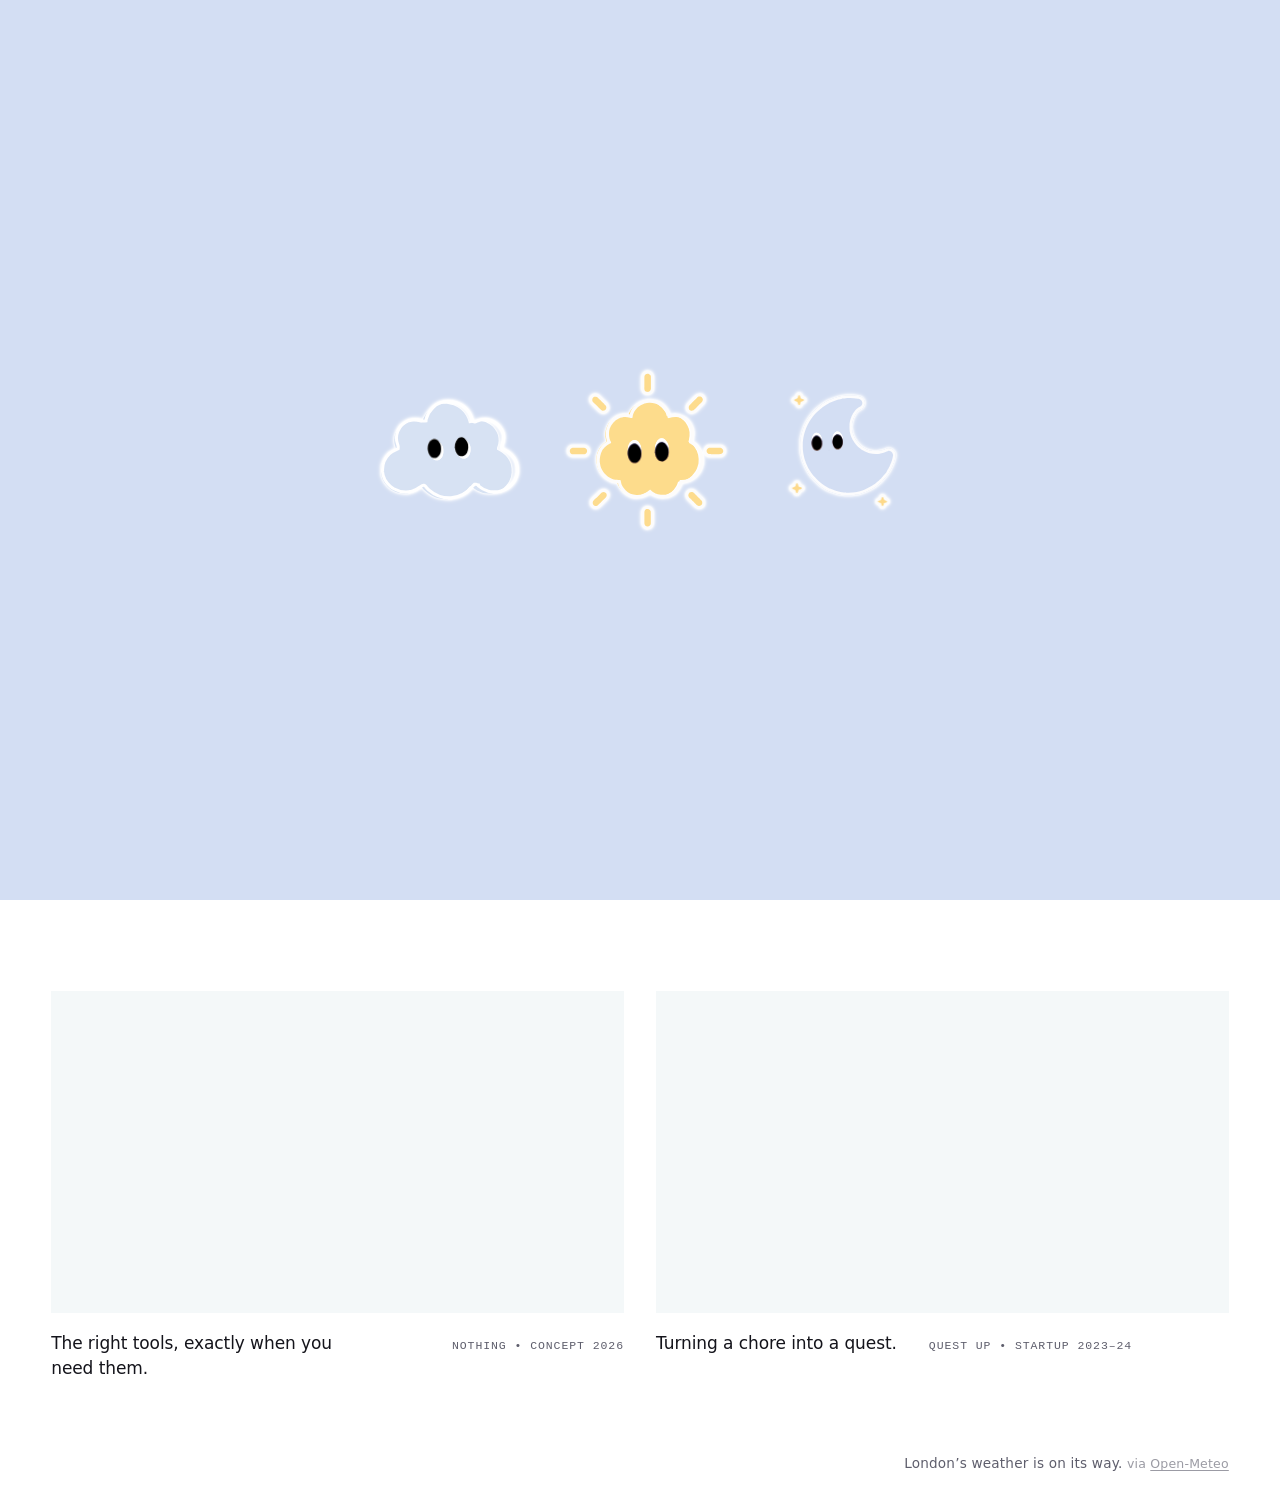
==== commit 7d664162: "Case studies say only what they can stand behind; Quest Up's new visuals - Pactto: the intro states " ====
--- a/portfolio/index.html
+++ b/portfolio/index.html
@@ -60,7 +60,7 @@
       "itemListElement": [
         { "@type": "ListItem", "position": 1, "item": { "@type": "CreativeWork", "name": "Jobi", "url": "https://mahinjahan.com/jobi", "description": "A companion for the job hunt, not an autopilot for it. Founder and product designer; shipped 2026.", "author": { "@id": "https://mahinjahan.com/#person" } } },
         { "@type": "ListItem", "position": 2, "item": { "@type": "CreativeWork", "name": "Pactto", "url": "https://mahinjahan.com/pactto", "description": "Collaboration that doesn’t end when the call does. Product design internship; shipped 2026.", "author": { "@id": "https://mahinjahan.com/#person" } } },
-        { "@type": "ListItem", "position": 4, "item": { "@type": "CreativeWork", "name": "Quest Up", "url": "https://mahinjahan.com/quest-up", "description": "Turning a chore into a quest: a gamified fitness app for sedentary gamers. Founder and product designer; winner of the City Ventures Grand Spark startup competition.", "author": { "@id": "https://mahinjahan.com/#person" } } },
+        { "@type": "ListItem", "position": 4, "item": { "@type": "CreativeWork", "name": "Quest Up", "url": "https://mahinjahan.com/quest-up", "description": "Turning a chore into a quest: a gamified fitness app for sedentary gamers. Founder and product designer; winner of the CitySpark startup competition.", "author": { "@id": "https://mahinjahan.com/#person" } } },
         { "@type": "ListItem", "position": 3, "item": { "@type": "CreativeWork", "name": "Nothing: Essential Context", "url": "https://mahinjahan.com/nothing", "description": "A shape-shifting home screen concept for Nothing OS, made in 48 hours.", "author": { "@id": "https://mahinjahan.com/#person" } } }
       ]
     }
@@ -357,7 +357,7 @@
    shows through them. Everywhere else the moon is a tint over the ordinary
    light page, the way the weathers are, so every case study is built from
    the same components. */
-body.home-active.mascot-moon:has(.nightfall.on) {
+body.sky-page.mascot-moon:has(.nightfall.on) {
   --panel: rgba(226, 236, 255, .075);
   --card:  rgba(226, 236, 255, .14);
   --track: rgba(226, 236, 255, .24);
@@ -483,15 +483,19 @@
    picking the moon does not darken anything by itself, so turning the text
    over then would leave it changed against a ground that had not moved.
    Against the deep sky everything here clears 9:1. */
-body.mascot-moon:has(.nightfall.on) .hp-intro p { color: #E8EEFF; }
+body.home-active.mascot-moon:has(.nightfall.on) .hp-intro p { color: #E8EEFF; }
 /* on the dusk ramp, not the deep sky: the night text would be invisible */
-body.mascot-moon:has(.nightfall.on) .hp-mode { color: #16233F; }
+body.home-active.mascot-moon:has(.nightfall.on) .hp-mode { color: #16233F; }
 /* :not(.open) throughout, because these colour the nav as chrome sitting on
    the sky. Open, it is a full-page sheet with a ground of its own, and what is
-   inside it takes --mascot-ink instead. */
-body.mascot-moon:has(.nightfall.on) .hp-clock,
-body.mascot-moon:has(.nightfall.on) .hp-nav:not(.open) a,
-body.mascot-moon:has(.nightfall.on) .hp-nav:not(.open) .hp-burger { color: #D5E0F7; }
+   inside it takes --mascot-ink instead. The layer keeps .on when you leave
+   home (it is only hidden there), so these name the sky's pages too:
+   without it the pale words followed you onto a case study's light ground
+   and vanished. The nav's are wrapped in :where so the page you are on
+   keeps its dark word on its block of colour, and a hovered one too. */
+body.sky-page.mascot-moon:has(.nightfall.on) .hp-clock { color: #D5E0F7; }
+:where(body.sky-page.mascot-moon:has(.nightfall.on)) .hp-nav:not(.open) a,
+:where(body.sky-page.mascot-moon:has(.nightfall.on)) .hp-nav:not(.open) .hp-burger { color: #D5E0F7; }
 /* the strip's own labels already sit on darkened footage, so they stay put */
 
 /* One sparkle sits exactly where the waving hand lands, so the two never show
@@ -521,12 +525,17 @@
 }
 /* The mascot only lives on the home rail, but its rain layer is fixed to the
    viewport: without this it carries on raining over the case studies. The
-   night's sky and stars stay home too; off it the moon is a tint, the way the
-   weathers are. The sun's light is that tint already, so it travels as it is. */
+   night's sky and stars cover the site's own pages (home, About, the
+   Playground); on a case study the moon is a tint, the way the weathers are.
+   The sun's light is that tint already, so it travels as it is. */
 body:not(.home-active) .rain { display: none !important; }
-body:not(.home-active) .nightfall,
-body:not(.home-active) .nightfall-stars { display: none !important; }
-body.mascot-moon:not(.home-active) .wxwash { display: block; }
+body:not(.sky-page) .nightfall,
+body:not(.sky-page) .nightfall-stars { display: none !important; }
+body.mascot-moon:not(.sky-page) .wxwash { display: block; }
+/* About and the Playground take the night sky, stars and all, but not the
+   dusk at its foot: there the last captions would sit on the pale band in
+   light type. Deep sky all the way down instead. */
+body.sky-page:not(.home-active) .nightfall { background: rgba(5, 11, 33, .96); }
 body.mascot-moon { --wx-wash: linear-gradient(rgba(16, 27, 51, .14), rgba(16, 27, 51, .06)); }
 
 /* Weather at night: the moon keeps its post and the stars give way to what
@@ -1777,8 +1786,8 @@
     .pg-item { order: var(--o); }
   }
   /* ---------- About ----------
-     rachelchen.tech/about's structure in the site's own pieces: the mascot
-     and a headline with moving tiles, the bio beside the Spotify tile, then
+     rachelchen.tech/about's structure in the site's own pieces: a headline
+     with moving tiles in the Playground's place, the bio beside the Spotify tile, then
      photo groups under numbered mono labels, two to a row and the dishes
      across the width. Square photos at their own proportions, like the home
      cards and the Playground. */
@@ -1790,8 +1799,6 @@
       [content-start] minmax(0, 1fr) [content-end]
       var(--edge) [full-end];
   }
-  .about-hero { display: flex; justify-content: flex-start; align-items: flex-end; margin-bottom: 30px; }
-  .about-hero .hello-wrap { margin: 0; }
   #about .hp-photo, #about .ab-tile { display: inline-block; }
   #about .ab-title {
     margin: 0; max-width: 24.5em;
@@ -1819,8 +1826,9 @@
   @keyframes abPop { 0%, 60% { transform: scale(0); opacity: 0; } 68% { transform: scale(1.25); opacity: 1; } 80% { transform: scale(1); opacity: 1; } 92%, 100% { transform: scale(.4); opacity: 0; } }
   @media (prefers-reduced-motion: reduce) { #about .ab-tile * { animation: none !important; } }
 
-  /* the bio under the headline, at a measure that does not feel squeezed */
-  .ab-intro { margin: 30px 0 110px; max-width: 56em; }
+  /* the bio under the headline, at a measure that does not feel squeezed,
+     and at the Playground's spacing, so the collage starts on the first screen */
+  .ab-intro { margin: 22px 0 96px; max-width: 56em; }
   .ab-bio p { margin: 0 0 14px; font-size: 17px; line-height: 1.65; color: var(--case-body); }
   .ab-bio p:last-child { margin-bottom: 0; }
   .ab-bio a { color: var(--accent); text-decoration: underline; text-underline-offset: 3px; text-decoration-thickness: 1px; }
@@ -1852,7 +1860,7 @@
       grid-template-columns: [full-start] 20px [content-start] minmax(0, 1fr) [content-end] 20px [full-end];
     }
     #about .ab-title { font-size: 30px; }
-    .ab-intro { margin-bottom: 64px; }
+    .ab-intro { margin-bottom: 48px; }
     #about { --ab-row: 120px; }
     .ab-gallery { gap: 8px; }
     .ab-tag { padding: 10px; font-size: 10.5px; }
@@ -3804,6 +3812,13 @@
   .feature-frame h4 {
     font-size: 17.6px; letter-spacing: .014em; line-height: 1.4; font-weight: 500; color: var(--ink);
   }
+  /* what was mine on a team project, said on the feature itself */
+  .ff-caption .ff-mine {
+    display: inline-block; margin-bottom: 10px; padding: 3px 7px 4px;
+    font-family: ui-monospace, 'SF Mono', SFMono-Regular, 'Cascadia Mono', 'Roboto Mono', Menlo, Consolas, monospace;
+    font-size: 11px; line-height: 1.3; letter-spacing: .08em; text-transform: uppercase;
+    color: #14141B; background: #F5B83D;
+  }
   .case section .feature-frame .ff-caption p {
     margin-top: 8px; font-size: 17.6px; letter-spacing: .014em; font-weight: 400; line-height: 1.545;
     color: var(--case-body);
@@ -4010,7 +4025,7 @@
     body.mascot-sun #cursor-orb { --cur-c: #F2A71B; --cur-ink: #14141B; }
     body.mascot-moon #cursor-orb { --cur-c: #4A56B8; --cur-ink: #FFFFFF; }
     /* the night's own stars, on the deep sky */
-    body.home-active.mascot-moon:has(.nightfall.on) #cursor-orb { --cur-c: #FDD989; --cur-ink: #16233F; }
+    body.sky-page.mascot-moon:has(.nightfall.on) #cursor-orb { --cur-c: #FDD989; --cur-ink: #16233F; }
     /* while London is raining, the pointer is in London's teal */
     body.london-rain #cursor-orb { --cur-c: #1F7A8C; --cur-ink: #FFFFFF; }
     body.home-active.mascot-moon.london-rain:has(.nightfall.on) #cursor-orb { --cur-c: #9FD3EA; --cur-ink: #16233F; }
@@ -4035,6 +4050,9 @@
       transform-origin: 0 0;
       transition: background-color .4s ease, color .4s ease;
     }
+    /* near the right edge a long tag would run off the window, so it hangs
+       to the left of the pointer instead */
+    #cursor-orb.cur-flip .cur-tag { left: auto; right: -2px; transform-origin: 100% 0; }
     /* a new word arrives with a small pop, so the change is noticed */
     #cursor-orb .cur-tag.pop { animation: curPop .16s ease-out; }
     @keyframes curPop { from { transform: scale(.82); } }
@@ -4205,7 +4223,7 @@
         <a href="/jobi" data-page="jobi">Jobi <span class="nav-tag">Shipped 2026</span></a>
         <a href="/pactto" data-page="pactto">Pactto <span class="nav-tag">Shipped 2026</span></a>
         <a href="/nothing" data-page="nothing">Nothing <span class="nav-tag">Concept 2026</span></a>
-        <a href="/quest-up" data-page="quest-up">Quest Up <span class="nav-tag">Startup 2024</span></a>
+        <a href="/quest-up" data-page="quest-up">Quest Up <span class="nav-tag">Startup 2023&ndash;24</span></a>
       </div>
       <div class="nav-out-row">
         <a class="nav-out out-cv" href="https://drive.google.com/file/d/17zRYzeowUOaSz7VyB4aQKXwmTnlfHPGc/view?usp=sharing" target="_blank" rel="noopener">CV <span aria-hidden="true">&nearr;</span></a>
@@ -4498,6 +4516,7 @@
   <a href="#n-purpose">Purpose</a>
   <a href="#n-system">System</a>
   <a href="#n-decisions">Decisions</a>
+  <a href="#n-test">Testing</a>
   <a href="#n-future">Future</a>
 </nav>
 <nav class="case-nav" data-page="quest-up" aria-label="Case study sections">
@@ -4506,7 +4525,7 @@
   <a href="#q-problem"><svg class="puff" viewBox="0 0 49 31" aria-hidden="true"><circle cx="12" cy="19" r="11"/><circle cx="26" cy="14" r="13"/><circle cx="39" cy="21" r="9"/><rect x="1" y="19" width="46" height="11" rx="5.5"/></svg>Problem</a>
   <a href="#q-user"><svg class="puff" viewBox="0 0 49 31" aria-hidden="true"><circle cx="12" cy="19" r="11"/><circle cx="26" cy="14" r="13"/><circle cx="39" cy="21" r="9"/><rect x="1" y="19" width="46" height="11" rx="5.5"/></svg>User</a>
   <a href="#q-solution"><svg class="puff" viewBox="0 0 49 31" aria-hidden="true"><circle cx="12" cy="19" r="11"/><circle cx="26" cy="14" r="13"/><circle cx="39" cy="21" r="9"/><rect x="1" y="19" width="46" height="11" rx="5.5"/></svg>Solution</a>
-  <a href="#q-testing"><svg class="puff" viewBox="0 0 49 31" aria-hidden="true"><circle cx="12" cy="19" r="11"/><circle cx="26" cy="14" r="13"/><circle cx="39" cy="21" r="9"/><rect x="1" y="19" width="46" height="11" rx="5.5"/></svg>Testing</a>
+  <a href="#q-testing"><svg class="puff" viewBox="0 0 49 31" aria-hidden="true"><circle cx="12" cy="19" r="11"/><circle cx="26" cy="14" r="13"/><circle cx="39" cy="21" r="9"/><rect x="1" y="19" width="46" height="11" rx="5.5"/></svg>Iteration</a>
   <a href="#q-outcome"><svg class="puff" viewBox="0 0 49 31" aria-hidden="true"><circle cx="12" cy="19" r="11"/><circle cx="26" cy="14" r="13"/><circle cx="39" cy="21" r="9"/><rect x="1" y="19" width="46" height="11" rx="5.5"/></svg>Outcome</a>
 </nav>
 <a class="case-back" href="/" id="case-back" aria-label="Back to home"><svg aria-hidden="true" viewBox="0 0 24 24" fill="none"><path d="M14.5 6L8.5 12L14.5 18" stroke="currentColor" stroke-width="2.2" stroke-linecap="round" stroke-linejoin="round"/></svg><span class="cb-text">Home</span></a>
@@ -4606,35 +4625,33 @@
   <div class="case about">
 
     <h1 class="sr-only">About Mahin Jahan</h1>
-    <!-- the weather mascot moves in here from the home page; see setActive -->
-    <div class="about-hero" id="about-hero"></div>
 
     <p class="ab-title">I&rsquo;m a designer, a <span class="ab-nw">cook <span class="ab-tile ab-tile-pan" aria-hidden="true"><svg viewBox="0 0 40 40"><rect x="27" y="22.4" width="10.5" height="3.2" rx="1.6" fill="#14141B"/><ellipse cx="17.5" cy="24" rx="12" ry="5.6" fill="#14141B"/><g class="egg"><ellipse cx="17.5" cy="20.6" rx="6.4" ry="3.2" fill="#fff"/><circle cx="17.5" cy="20.2" r="2.1" fill="#FFB020"/></g></svg></span></span> and a League player, hooked on progress you can <span class="ab-nw">see <span class="ab-tile ab-tile-bar" aria-hidden="true"><svg viewBox="0 0 40 40"><rect x="7" y="19" width="26" height="6" fill="#fff"/><rect class="fill" x="7" y="19" width="26" height="6" fill="#14141B"/><path class="pop" d="M30 8.5C30.5 11.2 31.3 12 34 12.5C31.3 13 30.5 13.8 30 16.5C29.5 13.8 28.7 13 26 12.5C28.7 12 29.5 11.2 30 8.5Z" fill="#14141B"/></svg></span>.</span></p>
 
     <div class="ab-intro">
       <div class="ab-bio">
         <p>In my second year reading economics I was running a startup, <span class="mk">Quest Up</span>, and wanted to design it properly. A summer at <span class="mk">BrainStation</span> gave me the same kick the startup did: <b>you make something, people use it, and the progress is right there in front of you.</b> A Master&rsquo;s in <span class="mk">Human-Computer Interaction</span> added the theory, and an internship at <span class="mk">Pactto</span> put my first feature into a public beta.</p>
-        <p>Off the clock I cook, play <span class="mk">League of Legends</span> and run. Cooking is the one that maps onto the work: <b>UI is the plating and UX is the food.</b> One attracts, the other keeps them.</p>
+        <p>Off the clock I cook, play <span class="mk">League of Legends</span> and run (next race: London Winter 10K). Cooking is the one that maps onto the work: <b>UI is the plating and UX is the food.</b> One attracts, the other keeps them.</p>
         <p>Say hi on <a href="https://www.linkedin.com/in/mahinjahan/" target="_blank" rel="noopener">LinkedIn</a>, or <a href="https://drive.google.com/file/d/17zRYzeowUOaSz7VyB4aQKXwmTnlfHPGc/view?usp=sharing" target="_blank" rel="noopener">read my CV</a>.</p>
       </div>
     </div>
 
     <div class="ab-gallery">
       <div class="ab-tag ab-tag-amber" style="--ar: .56"><span>01. Designer</span></div>
-      <figure class="ab-g" style="--ar: 1.000"><img src="/assets/about/mahin-pitch.webp" width="900" height="900" alt="Mahin pitching Quest Up at the CitySpark Grand Final, in front of the slide showing the app&rsquo;s solution" loading="lazy"></figure>
-      <figure class="ab-g" style="--ar: 1.016"><img src="/assets/about/mahin-demo.webp" width="900" height="886" alt="Mahin showing something on his phone to a visitor at a showcase, both wearing yellow lanyards" loading="lazy"></figure>
+      <figure class="ab-g" data-cursor="Presenting Quest Up at the CitySpark Grand Final" style="--ar: 1.000"><img src="/assets/about/mahin-pitch.webp" width="900" height="900" alt="Mahin pitching Quest Up at the CitySpark Grand Final, in front of the slide showing the app&rsquo;s solution" loading="lazy"></figure>
+      <figure class="ab-g" data-cursor="UX Bootcamp Demo Day" style="--ar: 1.016"><img src="/assets/about/mahin-demo.webp" width="900" height="886" alt="Mahin showing his project on his phone to a visitor at the UX bootcamp&rsquo;s Demo Day, both wearing yellow lanyards" loading="lazy"></figure>
       <div class="ab-tag ab-tag-pink" style="--ar: .56"><span>02. League player</span></div>
-      <figure class="ab-g" style="--ar: 0.648"><img src="/assets/about/mahin-worlds.webp" width="900" height="1388" alt="Mahin at League of Legends Worlds, in a brown puffer jacket in front of the Make Them Believe stage screen" loading="lazy"></figure>
-      <figure class="ab-g" style="--ar: 1.778"><video src="/assets/about/zeri-elder.mp4" width="960" height="540" preload="none" muted loop playsinline aria-label="A League of Legends clip: an Elder Dragon fight as Zeri, ending in a double kill"></video></figure>
+      <figure class="ab-g" data-cursor="LoL Worlds Finals 2024" style="--ar: 0.648"><img src="/assets/about/mahin-worlds.webp" width="900" height="1388" alt="Mahin at the 2024 League of Legends Worlds Finals in London, in a brown puffer jacket in front of the Make Them Believe stage screen" loading="lazy"></figure>
+      <figure class="ab-g" data-cursor="Zeri Elder outplay" style="--ar: 1.778"><video src="/assets/about/zeri-elder.mp4" width="960" height="540" preload="none" muted loop playsinline aria-label="A League of Legends clip: an Elder Dragon fight as Zeri, ending in a double kill"></video></figure>
       <div class="ab-tag ab-tag-green" style="--ar: .56"><span>03. Cook</span></div>
-      <figure class="ab-g" style="--ar: 1.055"><img src="/assets/about/dishes/dish1.webp" width="520" height="493" alt="Spiced fried rice served in a halved pineapple" loading="lazy"></figure>
-      <figure class="ab-g" style="--ar: 1.055"><img src="/assets/about/dishes/dish2.webp" width="520" height="493" alt="Charred flatbread beside chicken and pepper skewers" loading="lazy"></figure>
-      <figure class="ab-g" style="--ar: 1.061"><img src="/assets/about/dishes/dish3.webp" width="520" height="490" alt="Roast potatoes and greens, finished with basil and a flower" loading="lazy"></figure>
-      <figure class="ab-g" style="--ar: 1.016"><img src="/assets/about/dishes/dish4.webp" width="520" height="512" alt="Spiced chicken over yoghurt with grilled lemon, beside saffron rice" loading="lazy"></figure>
-      <figure class="ab-g" style="--ar: 0.994"><img src="/assets/about/dishes/dish5.webp" width="520" height="523" alt="Glazed bites with a spicy drizzle, in a long white dish" loading="lazy"></figure>
-      <figure class="ab-g" style="--ar: 1.212"><img src="/assets/about/dishes/dish6.webp" width="520" height="429" alt="A glazed fillet with a herb purée and a dark sauce" loading="lazy"></figure>
-      <figure class="ab-g" style="--ar: 0.837"><img src="/assets/about/dishes/dish7.webp" width="520" height="621" alt="A pink cocktail with lemon and mint" loading="lazy"></figure>
-      <figure class="ab-g" style="--ar: 0.998"><img src="/assets/about/dishes/dish8.webp" width="520" height="521" alt="Brownies with a strawberry and blueberries" loading="lazy"></figure>
+      <figure class="ab-g" data-cursor="Pineapple fried rice" style="--ar: 1.055"><img src="/assets/about/dishes/dish1.webp" width="520" height="493" alt="Pineapple fried rice, served in the halved pineapple" loading="lazy"></figure>
+      <figure class="ab-g" data-cursor="Paneer tikka skewers with naan" style="--ar: 1.055"><img src="/assets/about/dishes/dish2.webp" width="520" height="493" alt="Paneer tikka and pepper skewers beside charred naan" loading="lazy"></figure>
+      <figure class="ab-g" data-cursor="Roast chicken with potatoes" style="--ar: 1.061"><img src="/assets/about/dishes/dish3.webp" width="520" height="490" alt="Roast chicken on roast potatoes, finished with basil and a flower" loading="lazy"></figure>
+      <figure class="ab-g" data-cursor="Greek chicken, tzatziki and lemon rice" style="--ar: 1.016"><img src="/assets/about/dishes/dish4.webp" width="520" height="512" alt="Greek-style chicken over tzatziki with charred lemon and red onion, beside a dome of yellow rice" loading="lazy"></figure>
+      <figure class="ab-g" data-cursor="Takoyaki" style="--ar: 0.994"><img src="/assets/about/dishes/dish5.webp" width="520" height="523" alt="Takoyaki with a spicy drizzle, in a long white dish" loading="lazy"></figure>
+      <figure class="ab-g" data-cursor="Beef Wellington" style="--ar: 1.212"><img src="/assets/about/dishes/dish6.webp" width="520" height="429" alt="Beef Wellington with a herb purée and a dark sauce" loading="lazy"></figure>
+      <figure class="ab-g" data-cursor="Watermelon mojito" style="--ar: 0.837"><img src="/assets/about/dishes/dish7.webp" width="520" height="621" alt="A watermelon mojito with lemon and mint" loading="lazy"></figure>
+      <figure class="ab-g" data-cursor="Chocolate brownies" style="--ar: 0.998"><img src="/assets/about/dishes/dish8.webp" width="520" height="521" alt="Chocolate brownies with a strawberry and blueberries" loading="lazy"></figure>
     </div>
 
   </div>
@@ -4647,7 +4664,7 @@
       <div class="ci-text">
       <h1>Pactto</h1>
       <p class="case-headline">Collaboration that doesn't end when the call does.</p>
-      <p class="case-sub">Pactto is a canvas-based video production workspace/conferencing tool. I helped design a suite of commenting tools to bridge the gap between live meetings and async work.</p>
+      <p class="case-sub">Pactto is a canvas-based workspace where video teams meet, review and produce together. As a product design intern on a team of five designers I worked on all of it, from research to the final designs; Pin Comments and Smart Voice were my ideas.</p>
       <p class="case-live"><a href="https://www.pactto.com/" target="_blank" rel="noopener">It is live &mdash; see the product site <span aria-hidden="true">&nearr;</span></a></p>
       </div>
 
@@ -4667,35 +4684,34 @@
       <svg class="note-icon" viewBox="0 0 180 130" aria-hidden="true"><use class="nb-mark nb-cloud" href="#cl-cloud"></use><use class="nb-mark nb-sun" href="#cl-sun"></use><use class="nb-mark nb-moon" href="#cl-moon"></use></svg>
       <div>
         <div class="tag">Too long didn&rsquo;t read</div>
-        <p>Pactto centralises the video production lifecycle on one canvas. <em>My role was to close the gap between live and async work</em>, anchoring feedback to the asset itself so it outlives the meeting.</p>
+        <p>Pactto puts the whole video production workflow on one canvas. The problem we took on was the gap between live and async work: feedback given on a call was lost once it ended. <em>We anchored feedback to the asset itself</em>, so it outlives the meeting.</p>
       </div>
     </div>
 
     <h3 class="metrics-head">Success Metrics</h3>
-    <img class="card-art" src="/assets/case-pactto/success-metrics.svg"
-         alt="Success metrics. Around 65% less tool switching: Pactto keeps conversations and context in one place. Around 40% faster reviews: teams now spend less time switching between tools. 3 methods of commenting: pin, drag and timeline comment types.">
+    <p class="metrics-note">From usability testing with people on the private-beta waitlist: the video teams Pactto is built for.</p>
     <div class="case-stats">
-      <div class="stat"><b>~65%</b><span>Less Tool Switching</span><small>Pactto keeps conversations and context in one place</small></div>
-      <div class="stat"><b>~40%</b><span>Faster Reviews</span><small>Teams now spend less time switching between tools</small></div>
-      <div class="stat"><b>3</b><span>Methods of Commenting</span><small>Pin, Drag and Timeline comment types</small></div>
+      <div class="stat"><b>~65%</b><span>Less Tool Switching</span><small>Feedback, tasks and the conversation stayed in one place instead of across several apps</small></div>
+      <div class="stat"><b>~40%</b><span>Faster Reviews</span><small>A round of review took less time with feedback pinned to the work itself</small></div>
+      <div class="stat"><b>P0</b><span>Shipped in the Open Beta</span><small>The commenting suite, Pin Comments included, was the beta&rsquo;s top priority</small></div>
     </div>
     </div>
 
     <section id="c-context" data-nav>
       <div class="eyebrow">Context</div>
       <h2>Too Many Tools</h2>
-      <p>The video editing workflow is fragmented. Teams are forced to juggle separate tools for feedback, tasks, and communication, losing critical context with every switch.</p>
+      <p>The video editing workflow is fragmented. Teams juggle separate tools for feedback, tasks and communication, and lose context with every switch.</p>
       <img class="case-media" src="/assets/case-pactto/too-many-tools.png" alt="The video editing workflow is fragmented: a scatter of app icons around that line: Miro, Monday, Wondershare Filmora, Slack, Zoom, Descript, Gmail, Premiere Pro, Google Drive, Photoshop, Notes and CapCut" data-nocaption loading="lazy">
 
       <h3>Enter Pactto: One Room, Full Story</h3>
-      <p>Pactto unifies live conferencing and the entire video editing workflow into a single, canvas-based &ldquo;Room.&rdquo; It replaces scattered tools with one intelligent space where feedback, decisions, and production happen together.</p>
+      <p>Pactto brings live calls and the editing workflow into one canvas-based &ldquo;Room&rdquo;, where feedback, decisions and production happen in the same place.</p>
       <video preload="none" class="case-media" src="/assets/case-pactto/one-room.mp4" muted loop playsinline data-nocaption></video>
     </section>
 
     <section id="c-research" data-nav>
       <div class="eyebrow">Research</div>
       <h2>Validating the Friction</h2>
-      <p>We synthesized our research into an affinity map. While we uncovered several friction points, we prioritized <em>one key insight</em> to tackle first.</p>
+      <p>We synthesised the research into an affinity map. It surfaced several friction points, and we chose <em>one key insight</em> to tackle first.</p>
 
       <div class="feature-frame">
         <img src="/assets/case-pactto/research-1.jpg" alt="Research finding, board one" loading="lazy">
@@ -4726,7 +4742,7 @@
       </details>
 
       <h3>The Problem We Focused On</h3>
-      <p>We synthesized our research into an affinity map, where <em>one key insight stood out</em> as the root cause of the fragmentation.</p>
+      <p>On the map, <em>one insight stood out</em> as the root cause of the fragmentation.</p>
       <img class="case-media" src="/assets/case-pactto/affinity-map.png" alt="Mapping out Insights: the research affinity map, clustered into pros and perceived negatives of AI usage, what makes a feedback session successful, pain points narrowed down, pain points in presenting work, and the tools used for filmmaking, note taking, video conferencing and design" data-nocaption loading="lazy">
 
       <div class="callout">
@@ -4740,7 +4756,7 @@
       <details class="deep-dive">
         <summary><svg class="note-icon dd-icon" viewBox="0 0 180 130" aria-hidden="true"><use class="nb-mark nb-cloud" href="#cl-cloud"></use><use class="nb-mark nb-sun" href="#cl-sun"></use><use class="nb-mark nb-moon" href="#cl-moon"></use></svg><span class="dd-title"><b>User Insights:</b> Beyond the Async Gap</span><span class="dd-chev"></span></summary>
         <div class="dd-wrap"><div class="dd-body"><div class="dd-inner">
-          <p>While our primary objective was solving the asynchronous feedback gap, our research uncovered three additional insights that heavily influenced our final design.</p>
+          <p>The async gap came first, but the research turned up three more insights that shaped the final design.</p>
           <p><em>Cognitive Load of the Canvas:</em> Video editors found the infinite canvas &ldquo;alien&rdquo; because they are accustomed to working inside linear timelines. This paradigm shift meant we needed to provide structured starting spaces to reduce initial friction.</p>
           <img src="/assets/case-pactto/dd-insight-canvas.png" alt="Structured starting spaces on the canvas" loading="lazy">
           <p><em>The Need for Presentation Control:</em> Presenters lost their flow when audience members jumped ahead or crowded the screen with cursors. Users explicitly noted they needed to control the pace to prevent visual chaos and maintain sharp, focused feedback.</p>
@@ -4758,13 +4774,13 @@
           <p>preserve feedback context in async video reviews so decisions stay clear, traceable, and tied to the work?</p>
         </div>
       </div>
-      <p>This question guided the design of our core feature: a <em>unified intelligent canvas</em> where feedback organizes itself.</p>
+      <p>This question shaped the core feature: <em>one canvas where feedback stays attached to the work</em>.</p>
     </section>
 
     <section id="c-process" data-nav>
       <div class="eyebrow">Design process</div>
-      <h2>We took an Iterative Approach</h2>
-      <p>We followed a classic iterative design approach, testing and updating our prototypes on a rigorous weekly cycle to ensure constant validation.</p>
+      <h2>Build, Test, Review, Every Week</h2>
+      <p>We built, tested and updated prototypes on a weekly cycle, so every week ended in a round of validation.</p>
       <img class="case-media" src="/assets/case-pactto/design-process.jpg" alt="The weekly iterative loop: build, test, update, review" data-nocaption loading="lazy">
 
       <h3>Accelerating Prototyping with AI</h3>
@@ -4790,7 +4806,7 @@
       <p>We ran group reviews in Google Sheets, weighing Priority against Effort to decide what was critical for the Open Beta and what could wait.</p>
 
       <h3>Prioritizing Async Collaboration</h3>
-      <p>With the live tools already stable, the <em>Commenting Suite</em> became our absolute <em>P0</em>: a persistent feedback layer sitting alongside the real-time workflow.</p>
+      <p>With the live tools already stable, the <em>Commenting Suite</em> became our <em>P0</em>: a feedback layer that persists alongside the real-time workflow.</p>
       <img class="case-media" src="/assets/case-pactto/rejected-sidebar.jpg" alt="The collapsible sidebar proposal that was rejected" data-nocaption loading="lazy">
       <details class="deep-dive">
         <summary><svg class="note-icon dd-icon" viewBox="0 0 180 130" aria-hidden="true"><use class="nb-mark nb-cloud" href="#cl-cloud"></use><use class="nb-mark nb-sun" href="#cl-sun"></use><use class="nb-mark nb-moon" href="#cl-moon"></use></svg><span class="dd-title"><b>Rejected Idea:</b> The Collapsible Sidebar Proposal</span><span class="dd-chev"></span></summary>
@@ -4806,11 +4822,12 @@
       </details>
 
       <h3>Foundations: Contextual Commenting</h3>
-      <p>We designed three distinct commenting primitives to handle every type of creative feedback:</p>
+      <p>We designed three ways to comment, one for each kind of creative feedback. Pin Comments was the one I proposed.</p>
 
       <div class="feature-frame">
         <video preload="none" src="/assets/case-pactto/comment-pin.mp4" muted loop playsinline></video>
         <div class="ff-caption">
+          <span class="ff-mine">My idea</span>
           <h4>Pin Comments (Spatial)</h4>
           <p>Anchors feedback to a precise coordinate on the frame. Click exactly where the issue is, and there is no ambiguity about which pixel needs attention.</p>
         </div>
@@ -4839,7 +4856,7 @@
       </div>
 
       <h3>Design Decision: The &ldquo;Comment vs. Task&rdquo; Friction</h3>
-      <p><em>The crossroads:</em> generic comments like Figma's, or strict accountability. For video editors generic simplicity caused paralysis: no way to tell a casual &ldquo;maybe&rdquo; from a critical &ldquo;must-do&rdquo; in a flood of feedback.</p>
+      <p><em>The crossroads:</em> generic comments like Figma&rsquo;s, or strict accountability. For video editors, generic comments meant no way to tell a casual &ldquo;maybe&rdquo; from a critical &ldquo;must-do&rdquo; in a flood of feedback.</p>
       <div class="feature-frame">
         <video preload="none" src="/assets/case-pactto/task-toggle.mp4" muted loop playsinline></video>
         <div class="ff-caption">
@@ -4852,15 +4869,16 @@
         <svg class="note-icon" viewBox="0 0 180 130" aria-hidden="true"><use class="nb-mark nb-cloud" href="#cl-cloud"></use><use class="nb-mark nb-sun" href="#cl-sun"></use><use class="nb-mark nb-moon" href="#cl-moon"></use></svg>
         <div>
           <div class="tag">Design decision trade-off</div>
-          <p>The toggle adds a micro-moment of friction: <em>is this a task?</em> We accepted that cost at input to remove a far larger one at review, trading a minimal UI for absolute accountability.</p>
+          <p>The toggle adds a moment of friction: <em>is this a task?</em> We accepted that cost when writing a comment to remove a far larger one at review, trading a minimal UI for clear accountability.</p>
         </div>
       </div>
 
-      <h3>Pactto Intelligence: Smart Voice</h3>
-      <p>While we developed a suite of AI tools, I want to highlight <em>Smart Voice</em>, the feature that solves the conflict between speed and documentation.</p>
+      <h3>Smart Voice: AI Inside the Flow</h3>
+      <p>Of the AI tools we explored, <em>Smart Voice</em> is the one I brought to the team. I wanted AI built into the review itself, not a separate &ldquo;AI island&rdquo; that feels like a gimmick, so it lives in the comment box people are already using and settles the conflict between speed and documentation.</p>
       <div class="feature-frame">
         <video preload="none" src="/assets/case-pactto/smart-voice.mp4" muted loop playsinline></video>
         <div class="ff-caption">
+          <span class="ff-mine">My idea</span>
           <h4>Smart Voice</h4>
           <p>Transcribes spoken feedback and anchors it to the timeline. Reviewers give nuanced context without typing; editors get precise text synced to the exact moment.</p>
         </div>
@@ -4870,7 +4888,7 @@
         <svg class="note-icon" viewBox="0 0 180 130" aria-hidden="true"><use class="nb-mark nb-cloud" href="#cl-cloud"></use><use class="nb-mark nb-sun" href="#cl-sun"></use><use class="nb-mark nb-moon" href="#cl-moon"></use></svg>
         <div>
           <div class="tag">Design constraint: integrated AI</div>
-          <p><em>Baked-in intelligence</em>, never a disconnected &ldquo;AI island.&rdquo; Smart tools live inside the flow, so assistance appears exactly where the user is working, not in a separate tab.</p>
+          <p><em>Built in, never bolted on.</em> Assistance appears where the person is already working, not in another tab.</p>
         </div>
       </div>
     </section>
@@ -4881,9 +4899,9 @@
       <video preload="none" class="case-media" src="/assets/case-pactto/handoff.mp4" muted loop playsinline data-nocaption></video>
 
       <div class="case-cards">
-        <div class="case-card"><h4>The System</h4><p>We expanded Pactto's existing UI into a modular Design System (Typography, Color, Components) to ensure consistency.</p></div>
-        <div class="case-card"><h4>The Logic</h4><p>We mapped every user flow to its corresponding &ldquo;Vibe Coded&rdquo; prototype, giving engineers a reference for exact animation behaviors.</p></div>
-        <div class="case-card"><h4>The Priority</h4><p>Crucially, we tagged every feature with MVP Priority Levels, clearly distinguishing &ldquo;Open Beta Must-Haves&rdquo; from &ldquo;Fast-Follows&rdquo; to prevent scope creep.</p></div>
+        <div class="case-card"><h4>The System</h4><p>We grew Pactto&rsquo;s existing UI into a modular design system (type, colour, components) so every screen stayed consistent.</p></div>
+        <div class="case-card"><h4>The Logic</h4><p>We mapped every user flow to its vibe-coded prototype, so engineers had a reference for exact animation behaviour.</p></div>
+        <div class="case-card"><h4>The Priority</h4><p>We tagged every feature with an MVP priority, separating open-beta must-haves from fast-follows to keep scope in check.</p></div>
       </div>
     </section>
 
@@ -4893,15 +4911,15 @@
       <div class="takeaway">
         <svg class="note-icon" viewBox="0 0 180 130" aria-hidden="true"><use class="nb-mark nb-cloud" href="#cl-cloud"></use><use class="nb-mark nb-sun" href="#cl-sun"></use><use class="nb-mark nb-moon" href="#cl-moon"></use></svg>
         <div>
-          <h4>Vibe Coding for Velocity</h4>
-          <p>We let a P1 feature, AI meeting summaries, block our core Commenting System, costing two weeks. The AI was cut from the Open Beta anyway. Enhancements should never hold the core loop hostage.</p>
+          <h4>An Extra Should Never Block the Core</h4>
+          <p>We let a P1 feature, AI meeting summaries, hold up the core commenting system for two weeks, and it was cut from the open beta anyway. An enhancement should never hold the core loop hostage.</p>
         </div>
       </div>
       <div class="takeaway">
         <svg class="note-icon" viewBox="0 0 180 130" aria-hidden="true"><use class="nb-mark nb-cloud" href="#cl-cloud"></use><use class="nb-mark nb-sun" href="#cl-sun"></use><use class="nb-mark nb-moon" href="#cl-moon"></use></svg>
         <div>
-          <h4>AI Features Should Be Baked in</h4>
-          <p>Next time I would ship the core utility and the enhancements as separate releases, validating the primary workflow immediately instead of waiting on a secondary feature.</p>
+          <h4>Ship the Core First, the Extras After</h4>
+          <p>Next time I would release the core and the enhancements separately, so the main workflow is validated straight away instead of waiting on a secondary feature.</p>
         </div>
       </div>
 
@@ -5382,7 +5400,7 @@
       <div class="ci-text">
       <h1>Nothing</h1>
       <p class="case-headline">The right tools, exactly when you need them.</p>
-      <p class="case-sub">Essential Context is a situational environment generator for Nothing OS. I designed a shape-shifting home screen concept that instantly surfaces tailored tools to eliminate the cognitive load of hunting through isolated app grids.</p>
+      <p class="case-sub">Essential Context is a concept for Nothing OS that I designed alone in 48 hours: hold a button, say what you&rsquo;re doing, and the phone builds a temporary home screen with only the tools for that moment.</p>
       </div>
 
       <div class="case-meta">
@@ -5400,36 +5418,36 @@
       <svg class="note-icon" viewBox="0 0 180 130" aria-hidden="true"><use class="nb-mark nb-cloud" href="#cl-cloud"></use><use class="nb-mark nb-sun" href="#cl-sun"></use><use class="nb-mark nb-moon" href="#cl-moon"></use></svg>
       <div>
         <div class="tag">Too long didn&rsquo;t read</div>
-        <p><b>The Challenge:</b> Current smartphone OS environments force users to dig through endless app grids to navigate a single moment. Hunting for isolated tools like jumping between Uber, Messages, and Wallet just for a date, creates unnecessary cognitive load and friction.</p>
-        <p><b>The Solution:</b> <em>Essential Context intelligently surfaces tools exactly when you need them.</em> By holding a button and stating your situation, the OS instantly generates a personalized, temporary home screen tailored to that specific moment.</p>
+        <p><b>The Challenge:</b> One evening out can mean jumping between Uber, Messages and Wallet, each found by digging through an app grid. That hunting is friction the moment doesn&rsquo;t need.</p>
+        <p><b>The Solution:</b> <em>Hold the essential button and say the situation.</em> Nothing OS builds a temporary home screen for it, then puts the normal one back when it&rsquo;s over.</p>
       </div>
     </div>
     </div>
 
     <section id="n-scenario" data-nav>
       <div class="eyebrow">Scenario</div>
-      <h2>A shape-shifting canvas for real-world moments</h2>
-      <p>Imagine heading out for the evening. Instead of hunting through cluttered app drawers for ride-shares and reservations, the OS does the heavy lifting. It instantly generates a distraction-free, temporary environment containing only the relevant tools, keeping you focused on the physical world.</p>
+      <h2>A Home Screen for the Moment You&rsquo;re In</h2>
+      <p>Heading out for the evening, you don&rsquo;t want to dig through app drawers for a ride and the booking. Essential Context builds a temporary screen with only those tools, so your attention stays on the evening.</p>
       <img class="case-media" src="/assets/case-nothing/scenario-canvas.jpg" alt="The regular home screen beside the Essential Context screen, annotated: a weather widget giving real-time climate for the evening ahead, a reservation widget surfacing booking details, a quick contact widget for one-tap calls and messages to the night's priority contact, and a curated app row filtered to the moment." data-nocaption loading="lazy" width="1693" height="1089">
 
       <h3>Mapping the Journey</h3>
-      <p>Holding the essential button from the lock screen opens the configuration menu alongside a sweeping light animation. After selecting &ldquo;Date Night,&rdquo; the system drops the user into their curated home screen and updates the hardware to display an &ldquo;Auto-Expire&rdquo; progress bar. A persistent yellow status pill remains at the top right, letting users effortlessly tweak settings or exit the context to restore the standard OS.</p>
+      <p>Holding the essential button on the lock screen opens the setup, with a sweep of light. Choosing &ldquo;Date Night&rdquo; drops you into the curated screen, and the Glyphs show the time left before it expires. A yellow pill stays in the top right, so you can change the settings, or leave and get the normal home screen back.</p>
       <img class="case-media" src="/assets/case-nothing/journey-map.jpg" alt="A six-step flow: holding the essential button on the lock screen, configuring Date Night and its preference chips, a brief wait while the system rebuilds, entering the curated screen, managing it from the yellow context pill, and exiting back to the regular home screen." data-nocaption loading="lazy" width="1888" height="539">
     </section>
 
     <section id="n-purpose" data-nav>
       <div class="eyebrow">Purpose</div>
-      <h2>Intentional usage through a unified ecosystem</h2>
-      <p>Nothing&rsquo;s philosophy centers on intentional smartphone usage: less time navigating apps, more time living in the moment. Essential Context realizes this vision by acting as the central intelligence hub for the entire Nothing ecosystem. By synchronizing with other Essential features, it reduces cognitive load and transforms raw data into a highly focused environment.</p>
-      <p>As illustrated in the Date Night example below, each Essential feature works together to silently curate your experience:</p>
+      <h2>Built From Nothing&rsquo;s Own Features</h2>
+      <p>Nothing&rsquo;s pitch is intentional phone use: less time in apps, more time in the moment. Essential Context gets there by drawing on Nothing&rsquo;s Essential features rather than adding another app.</p>
+      <p>In the Date Night example, each one does part of the work:</p>
       <img class="case-media" src="/assets/case-nothing/ecosystem.jpg" alt="Date Night draws on four Essential features: Essential Space extracts your reservation and location data, Essential Apps generates widgets for rides and quick contact, Essential Search pre-loads the restaurant menu and route, and Essential Notifications silences everything except messages from your date." data-nocaption loading="lazy" width="1888" height="879">
-      <p>By unifying these tools, the OS evolves from a passive grid of icons into a shape-shifting, predictive canvas. Ultimately, the more Essential features you use, the more deeply personalized your environment becomes, allowing you to remain fully present in the physical world.</p>
+      <p>Together they turn a grid of icons into a screen built for the moment, and the more Essential features someone uses, the better that screen fits.</p>
     </section>
 
     <section id="n-system" data-nav>
       <div class="eyebrow">System</div>
-      <h2>Synchronizing the system</h2>
-      <p>To truly embed this feature into the Nothing ecosystem, the hardware and software must act as a single, synchronized mechanism:</p>
+      <h2>Hardware and Software Together</h2>
+      <p>To feel native to a Nothing phone, the hardware has a part to play too:</p>
 
       <div class="decision">
         <div class="decision-num">01</div>
@@ -5441,57 +5459,68 @@
       <div class="decision">
         <div class="decision-num">02</div>
         <h3>The Glyph Matrix</h3>
-        <p>When active, the back of the phone displays a minimalist, static icon (like a cocktail glass) to project your &ldquo;focus state&rdquo; to the physical room.</p>
+        <p>While a context is on, the back of the phone shows a simple icon (a cocktail glass for Date Night), so the people around you can see you&rsquo;re focused.</p>
       </div>
       <img class="case-media" src="/assets/case-nothing/system-glyph-matrix.jpg" alt="The Glyph Matrix on the back of the phone lit with a cocktail glass icon, captioned Date Night Focus Mode." data-nocaption loading="lazy" width="1888" height="539">
 
       <div class="decision">
         <div class="decision-num">03</div>
         <h3>The Glyph Lights</h3>
-        <p>Classic Glyphs act as a visual timer for the context&rsquo;s &ldquo;Auto-Expire&rdquo; progress, and strictly limit light notifications to your pinned priority contacts.</p>
+        <p>The Glyph lights count down the context&rsquo;s auto-expire timer, and only light up for your pinned priority contacts.</p>
       </div>
       <img class="case-media" src="/assets/case-nothing/system-glyph-lights.jpg" alt="A Glyph light arc running part-way around the camera housing, captioned Essential Context Auto-Expire Timer." data-nocaption loading="lazy" width="1888" height="539">
     </section>
 
     <section id="n-decisions" data-nav>
       <div class="eyebrow">Design decisions</div>
-      <h2>Minimising clicks, maximizing presence</h2>
-      <p>To ensure the interface felt as frictionless as the concept itself, I focused on two core design choices:</p>
+      <h2>Fewer Taps, More Presence</h2>
+      <p>Two choices kept the interface as light as the idea:</p>
 
       <div class="decision">
         <div class="decision-num">Decision 01</div>
         <h3>Smart Chips over Menus</h3>
-        <p>I utilized 1-tap actionable chips (like &ldquo;Smart App Filter&rdquo; and &ldquo;Priority Contact&rdquo;) to eliminate friction by minimizing clicks.</p>
+        <p>Settings like &ldquo;Smart App Filter&rdquo; and &ldquo;Priority Contact&rdquo; are one-tap chips rather than menus, so setting up a context takes a few taps.</p>
       </div>
       <img class="case-media" src="/assets/case-nothing/decisions-chips.jpg" alt="The Essential Context sheet: saved contexts for Gym, Work and Date Night, one-tap preference chips for Essential Apps, Essential Notifications, Auto-Expire and Priority Contact, and an Add Context field with a microphone." data-nocaption loading="lazy" width="1693" height="840">
 
       <div class="decision">
         <div class="decision-num">Decision 02</div>
         <h3>The Status Pill</h3>
-        <p>I created a persistent, non-intrusive anchor in the top right of the screen. Tapping it drops down a quick-action menu to Edit or Exit, keeping control exactly one thumb-swipe away without burying it in Android Settings.</p>
+        <p>A small pill stays in the top right while a context is on. Tapping it opens Edit and Exit, one thumb&rsquo;s reach away instead of buried in Android settings.</p>
       </div>
       <img class="case-media" src="/assets/case-nothing/decisions-pill.jpg" alt="The status pill across three contexts: Workout Mode in blue, Date Night Mode in yellow and Work Mode in red, each confirming that the mode can be managed from the top right icon." data-nocaption loading="lazy" width="1693" height="485">
     </section>
 
+    <section id="n-test" data-nav>
+      <div class="eyebrow">Testing</div>
+      <h2>What I&rsquo;d Test First</h2>
+      <p>This was a 48-hour concept with no user testing, so these are the assumptions I would check before anything else:</p>
+      <div class="case-cards">
+        <div class="case-card"><h4>Is Saying It Faster?</h4><p>Whether naming the moment, by voice or a chip, is quicker than opening the three apps yourself.</p></div>
+        <div class="case-card"><h4>Does a Timer Fit Real Plans?</h4><p>Whether auto-expire suits evenings that run late or end early, or should end on a signal like leaving the venue.</p></div>
+        <div class="case-card"><h4>How Does the Room Read It?</h4><p>Whether the people nearby read the icon on the back as &ldquo;focused&rdquo;, or as the phone broadcasting.</p></div>
+      </div>
+    </section>
+
     <section id="n-future" data-nav>
       <div class="eyebrow">Future</div>
-      <h2>Where the OS goes next</h2>
-      <p>While the current concept relies on manual triggers, the long-term vision makes the OS entirely proactive:</p>
+      <h2>Where It Could Go Next</h2>
+      <p>Today a context starts by hand. Longer term, the OS could do it for you:</p>
 
       <div class="case-cards">
-        <div class="case-card"><h4>Predictive Environments</h4><p>Moving beyond static home screens, the OS should automatically shape-shift based on your daily habits without requiring manual prompts.</p></div>
-        <div class="case-card"><h4>Intelligent Fallbacks &amp; Learning</h4><p>If a generated context misses a needed tool, Essential Search acts as a frictionless safety net. The system then learns from these manual searches to perfect the environment for your next visit.</p></div>
+        <div class="case-card"><h4>Predictive Contexts</h4><p>Build the screen from your routine, without being asked.</p></div>
+        <div class="case-card"><h4>Fallbacks That Learn</h4><p>When a context misses a tool, Essential Search fills the gap, and the next context includes it.</p></div>
       </div>
       <div class="case-cards">
-        <div class="case-card"><h4>Tactile Hardware Integration</h4><p>Future device generations could allow users to cycle through pre-saved contexts physically, like swiping or tapping the back cover without ever waking the screen.</p></div>
-        <div class="case-card"><h4>Deeper Customization</h4><p>Future iterations should support context-specific widget themes and more complex integrations as Essential Apps develop.</p></div>
+        <div class="case-card"><h4>Tactile Switching</h4><p>Switch between saved contexts with a tap or swipe on the back, without waking the screen.</p></div>
+        <div class="case-card"><h4>Deeper Customisation</h4><p>Context-specific widget themes and richer integrations as Essential Apps grow.</p></div>
       </div>
     </section>
 
     <div class="case-next">
       <div class="eyebrow">Next</div>
       <a href="/quest-up" data-page="quest-up">
-        <video preload="none" src="/assets/videos/quest-up.mp4" muted loop playsinline></video>
+        <video preload="none" src="/assets/videos/quest-up-trailer.mp4" muted loop playsinline></video>
         <span class="cn-text">
           <span class="cn-title">Quest Up</span>
           <span class="cn-sub">Turning a chore into a quest.</span>
@@ -5510,7 +5539,7 @@
       <div class="ci-text">
       <h1>Quest Up</h1>
       <p class="case-headline">Turning a chore into a quest.</p>
-      <p class="case-sub">Quest Up is a gamified health companion for sedentary gamers. I founded this startup to bridge the gap between high motivation and low consistency, adapting the &ldquo;Quest Loop&rdquo; mechanic to turn physical activity into a game.</p>
+      <p class="case-sub">Quest Up is a fitness companion for gamers who sit for hours, built on the quest loop they already play. As founder and sole designer I took it from research to a high-fidelity concept, and it won the CitySpark startup competition and a &pound;3K grant.</p>
       </div>
 
       <div class="case-meta">
@@ -5522,13 +5551,13 @@
       </div>
     </div>
 
-    <video preload="none" class="case-video" src="/assets/videos/quest-up.mp4" muted loop playsinline></video>
+    <video preload="none" class="case-video" src="/assets/videos/quest-up-trailer.mp4" muted loop playsinline></video>
 
     <div class="callout">
       <svg class="note-icon" viewBox="0 0 180 130" aria-hidden="true"><use class="nb-mark nb-cloud" href="#cl-cloud"></use><use class="nb-mark nb-sun" href="#cl-sun"></use><use class="nb-mark nb-moon" href="#cl-moon"></use></svg>
       <div>
         <div class="tag">Too long didn&rsquo;t read</div>
-        <p>Gamers want to be healthier, but the motivation rarely becomes a habit: next to the instant rewards of a game, fitness feels like a chore. Quest Up borrows the game&rsquo;s own loop, <em>short, structured quests with instant rewards</em>, to lower the barrier for sedentary players. It won the City Ventures Grand Spark startup competition.</p>
+        <p>Gamers want to be healthier, but the motivation rarely becomes a habit: next to the instant rewards of a game, fitness feels like a chore. Quest Up borrows the game&rsquo;s own loop, <em>short, structured quests with instant rewards</em>, to lower the barrier for sedentary players. It is a design concept: it won the CitySpark startup competition before an MVP was built.</p>
       </div>
     </div>
     </div>
@@ -5536,23 +5565,23 @@
     <section id="q-context" data-nav>
       <div class="eyebrow">Context</div>
       <h2>Gaming Is Rewarding by Design, Movement Is Not</h2>
-      <p>Games are built to hold attention through clear goals, instant feedback, and visible progress. Fitness, by contrast, feels effortful, unstructured, and slow to reward. Even gamers who want healthier habits default to long sedentary sessions because movement doesn&rsquo;t fit naturally into the way they already spend their time.</p>
-      <img class="case-media" src="/assets/case-questup/context-gaming.jpg" data-nocaption loading="lazy" width="1693" height="672"
-        alt="Project timeline across six months: research, primary and secondary, in months one and two; ideation, information architecture, sketches and wireframes, in months two and three; visuals and branding, moodboard, design system and high-fidelity wireframes, in months four to six; and prototype and evaluation, formative user evaluations, from month three to month six.">
+      <p>Games hold attention with clear goals, instant feedback and visible progress. Fitness feels effortful, unstructured and slow to reward. So even gamers who want healthier habits default to long sessions sitting down: movement doesn&rsquo;t fit the way they already spend their time.</p>
+      <img class="case-media" src="/assets/case-questup/context-gaming.webp" data-nocaption loading="lazy" width="2400" height="953"
+        alt="Project timeline across six months, drawn as Quest Up cards. Phase one, research: primary and secondary research, months one and two. Phase two, ideation: information architecture, sketches and wireframes, months two and three. Phase three, visuals and branding: moodboard, design system and high-fidelity wireframes, months four to six. Phase four, prototype and evaluation: formative user evaluations, month three to month six.">
 
       <h3>Why This Is a Problem</h3>
-      <p>Extended inactivity during long gaming sessions contributes to low energy, weight gain, back and eye strain, and declining long-term health. Because fitness feels intimidating and easy to postpone, consistency breaks quickly, making it harder for users to build sustainable habits even when motivation exists.</p>
+      <p>Long inactive sessions bring low energy, weight gain, back and eye strain, and worse health over time. Because fitness feels intimidating and easy to put off, consistency breaks quickly, even when the motivation is there.</p>
 
       <h3>Solution Overview</h3>
-      <img class="case-media" src="/assets/case-questup/solution-overview.jpg" data-nocaption loading="lazy" width="1693" height="600"
-        alt="Six Quest Up screens in the app&rsquo;s neon anime style: a profile with an avatar, coin balance and an ongoing quest; avatar customisation with tops, bottoms, accessories and backgrounds; a statistic report with weekly hearts, quests and awards; daily and boss quests; a shop of today&rsquo;s offers; and a leaderboard ranking friends and global players.">
-      <p>I explored how to lower the barrier to fitness by borrowing the mechanics gamers already understand. By reframing movement as short, structured quests with clear progression and rewards, exercise can feel familiar, achievable, and easy to start within a gaming routine.</p>
+      <img class="case-media" src="/assets/case-questup/solution-overview.webp" data-nocaption loading="lazy" width="2400" height="851"
+        alt="Six Quest Up screens in the app&rsquo;s neon anime style. Home: the player&rsquo;s avatar, level, coins and energy, a daily brief, the current boss quest at 92% and shortcuts to Dailies and the Wardrobe. Wardrobe: the avatar wearing the equipped Pulse Phones, with head, face, tops and gear tabs. Progress: a three-day streak and a skills chart for strength, speed, stamina, agility, flexibility and vitality, above the quests completed this week. Quests: season three&rsquo;s daily and boss quests, filtered by skill, each with its time and XP. Shop: a Pro Plus upgrade, boosts such as an energy cell, streak shield and XP booster, and new cosmetics. Leaderboard: local, friends and global rankings with the top three and the player&rsquo;s own rank.">
+      <p>Quest Up lowers the barrier by borrowing mechanics gamers already understand. Movement becomes short, structured quests with clear progression and rewards, so exercise feels familiar, achievable and easy to start inside a gaming routine.</p>
 
       <div class="callout">
         <svg class="note-icon" viewBox="0 0 180 130" aria-hidden="true"><use class="nb-mark nb-cloud" href="#cl-cloud"></use><use class="nb-mark nb-sun" href="#cl-sun"></use><use class="nb-mark nb-moon" href="#cl-moon"></use></svg>
         <div>
           <div class="tag">Expected impact</div>
-          <p>Making movement feel game-like reduces friction at decision time and encourages <em>small, repeatable actions</em>. This approach supports safer, more consistent activity, helping users build healthier habits without giving up the experiences they enjoy.</p>
+          <p>Making movement feel game-like should cut the friction at the moment of deciding, and encourage <em>small, repeatable actions</em>: healthier habits without giving up the games.</p>
         </div>
       </div>
     </section>
@@ -5585,13 +5614,13 @@
         <div class="case-card"><h4>Secondary Users</h4><p>People who find fitness intimidating and need a guided, rewarding structure.</p></div>
       </div>
       <p>Meet Adam, a 21-year-old computer science student who loves gaming, but is starting to feel the health impact of long sessions. He wants healthier habits, but struggles to stay consistent without giving up what he enjoys.</p>
-      <img class="case-media" src="/assets/case-questup/persona-adam.jpg" data-nocaption loading="lazy" width="1693" height="672"
-        alt="Meet Adam. His quote: it&rsquo;s hard to find the right balance between what I enjoy and what I need. Behaviours: he often games for six to eight hours, especially on weekends, and skips workouts or outdoor plans. Pain points: exercise is the first thing he drops when time feels limited, leading to low energy, weight gain and back and eye strain. Goals: a simple routine he can sustain, with more movement and better nutrition, without losing enjoyment.">
+      <img class="case-media" src="/assets/case-questup/persona-adam.webp" data-nocaption loading="lazy" width="2400" height="953"
+        alt="Meet Adam, 21, a computer science student and night gamer. His quote: it&rsquo;s hard to find the right balance between what I enjoy and what I need. Three figures: six to eight hours of gaming a day, more on weekends; exercise is the first thing he drops when time is short; high motivation to change but low consistency. Behaviours: he often games six to eight hours and skips workouts or outdoor plans when it&rsquo;s the easiest option. Pain points: dropping exercise leads to low energy, weight gain, and back and eye strain. Goals: a simple routine he can sustain, with more movement and better nutrition, without losing the fun.">
 
       <h3>Adam&rsquo;s Journey</h3>
       <p>I mapped out the typical gamer&rsquo;s lifecycle to identify the exact friction points. Adam&rsquo;s goal: to exercise <em>without breaking his flow state</em> or feeling like he is &ldquo;going to the gym.&rdquo;</p>
-      <img class="case-media" src="/assets/case-questup/user-journey.jpg" data-nocaption loading="lazy" width="1693" height="672"
-        alt="Adam&rsquo;s journey in four steps. One: he games for hours, often late, and feels it hurting his health. Two: he notices weight gain and lower energy, and feels stuck on where to start. Three: he looks for ways to fit exercise into his routine, wanting it as engaging as gaming. Four: he tries gamified fitness and short daily workouts, where small wins build momentum.">
+      <img class="case-media" src="/assets/case-questup/user-journey.webp" data-nocaption loading="lazy" width="2400" height="953"
+        alt="Adam&rsquo;s journey in four steps, beside a chart of his energy and motivation over time: energy dips at step two and recovers by step four, while motivation climbs steadily. One, stuck in the loop: he games for hours, often late, and feels it hurting his health. Two, low point: he notices weight gain and lower energy, and feels stuck on where to start. Three, searching: he looks for ways to fit exercise into his routine, wanting it as engaging as gaming. Four, momentum: he tries gamified fitness and short daily workouts, where small wins build momentum.">
       <p>The focus became <em>lowering the barrier to fitness</em> by making movement feel familiar, rewarding, and easy to start within a gaming routine.</p>
 
       <div class="callout">
@@ -5612,36 +5641,36 @@
         <h3>The &ldquo;Quest&rdquo; Metaphor</h3>
         <p>I reframed vague goals (&ldquo;exercise more&rdquo;) into binary quests (&ldquo;do 10 squats&rdquo;). This reduces cognitive load and decision fatigue.</p>
       </div>
-      <img class="case-media" src="/assets/case-questup/quest-metaphor.jpg" data-nocaption loading="lazy" width="1693" height="672"
-        alt="The core gameplay loop in four wireframes, looping back to choose your next quest. Pick a quest: choose a daily or boss quest that fits your time and energy. Complete the activity: do the exercise and track it by phone or smartwatch. Claim rewards: earn XP and gold, then watch your progress update instantly.">
+      <img class="case-media" src="/assets/case-questup/quest-metaphor.webp" data-nocaption loading="lazy" width="2400" height="953"
+        alt="The core gameplay loop in four Quest Up screens, looping back to choose your next quest: Home with the active boss quest and daily goal, the daily quest list, the Squat Set quest sheet with its Complete quest button, and the quest-complete reward of 100 XP and 150 coins. Pick a quest: choose a daily or boss quest that fits your time and energy. Complete the activity: do the exercise and track it by phone or smartwatch. Claim rewards: earn XP and gold, then watch your progress update instantly.">
 
       <div class="decision">
         <div class="decision-num">Decision 02</div>
         <h3>The Retention Layer</h3>
-        <p>To prevent drop-off, I implemented streaks and leaderboards. However, visual progression, levelling up an avatar, proved most effective for this demographic, as it aligns with RPG (role-playing game) tropes.</p>
+        <p>Streaks and leaderboards guard against drop-off, but I made <em>avatar progression</em> the lead reward: levelling up a character is the RPG (role-playing game) trope this audience already plays for.</p>
       </div>
-      <img class="case-media" src="/assets/case-questup/retention-layer.png" data-nocaption loading="lazy" width="1693" height="672"
-        alt="Retention systems in three wireframes. Track your streak: stats make progress visible through streaks, milestones and quest history. Climb the ranks: leaderboards add friendly competition and a reason to return. Spend your rewards: the shop turns gold into boosts or cosmetics that reinforce the loop.">
-      <p>The retention layer reinforces the loop through progress visibility (stats and streaks), social motivation (leaderboards), and self-expression (shop and customisation). It keeps users coming back without adding complexity to the core action.</p>
+      <img class="case-media" src="/assets/case-questup/retention-layer.webp" data-nocaption loading="lazy" width="2400" height="953"
+        alt="Retention systems in three Quest Up screens: Progress with a three-day streak, a skills chart and completed quests; the Leaderboard with the top three and the player&rsquo;s rank of 29; and the Shop with boosts and cosmetics. Track your streak: stats make progress visible through streaks, milestones and quest history. Climb the ranks: leaderboards add friendly competition and a reason to return. Spend your rewards: the shop turns gold into boosts or cosmetics that reinforce the loop.">
+      <p>The layer reinforces the loop with visible progress (stats and streaks), social motivation (leaderboards) and self-expression (the shop and customisation), without adding steps to the core action.</p>
     </section>
 
     <section id="q-testing" data-nav>
-      <div class="eyebrow">User testing</div>
-      <h2>The Safety Iteration: Solving for &ldquo;Grind&rdquo; Behaviour</h2>
-      <p>During usability testing, I discovered a critical behavioural risk: highly motivated users were &ldquo;grinding&rdquo; exercises solely to earn currency, <em>risking injury</em>.</p>
-      <img class="case-media" src="/assets/case-questup/grind-behavior.jpg" data-nocaption loading="lazy" width="1693" height="672"
-        alt="The safety gap in the core. Risk: rewards and rankings can nudge users to over-exercise to maximise in-game rewards. Why it matters: overtraining raises injury risk and can undermine the product&rsquo;s goal, health first. Design principle: keep the loop rewarding, but add guardrails that prevent unsafe behaviour.">
+      <div class="eyebrow">Iteration</div>
+      <h2>The Safety Iteration: Designing Out the &ldquo;Grind&rdquo;</h2>
+      <p>Mapping the reward loop surfaced a risk: a motivated player could &ldquo;grind&rdquo; exercises back to back just to earn currency, and <em>risk injury</em>. Games reward exactly that behaviour; a fitness app can&rsquo;t.</p>
+      <img class="case-media" src="/assets/case-questup/grind-behavior.webp" data-nocaption loading="lazy" width="2400" height="953"
+        alt="The safety gap in the core. Five different quests completed back to back in one evening, from 21:02 to 21:33: stair sprints, a squat set, a jump rope round, a shadowbox combo and an upper body power lift, the last two turning pink, adding up to 430 XP farmed and an overtraining-risk warning. Risk: rewards and rankings can nudge users to over-exercise to maximise in-game rewards. Why it matters: overtraining raises injury risk and can undermine the product&rsquo;s goal, health first. Design principle: keep the loop rewarding, but add guardrails that prevent unsafe behaviour.">
 
       <h3>The Fix: An Energy System</h3>
-      <p>I introduced an &ldquo;Energy System,&rdquo; a common gaming mechanic. Users have limited energy to perform quests each day. It enforces pacing, prevents burnout and injury, and paradoxically <em>increases retention</em> by leaving users wanting more for tomorrow.</p>
-      <img class="case-media" src="/assets/case-questup/energy-system.jpg" data-nocaption loading="lazy" width="1693" height="672"
-        alt="Introducing Energy Balance: daily quests cost 100 energy, so two can be completed per day. Energy Balance guardrails drop energy per quest to pace activity and stop reward-chasing turning unsafe. Each quest costs energy, and at zero quests lock and the app nudges recovery.">
+      <p>I added an energy system, a common gaming mechanic: each quest costs energy, and energy refills daily. It paces activity and guards against burnout and injury, and, as in games, a cap should <em>leave players wanting to come back tomorrow</em>.</p>
+      <img class="case-media" src="/assets/case-questup/energy-system.webp" data-nocaption loading="lazy" width="2400" height="953"
+        alt="Introducing Energy Balance. A close-up of the Squat Set quest sheet, with its Complete quest button costing 20 energy highlighted, and the app&rsquo;s Out of energy message: needs 20 energy, you have 10; rest up, energy refills tomorrow, or grab an Energy Cell in the shop. Energy Balance guardrails: energy drops per quest to pace activity and stop reward-chasing turning unsafe. How it works: each quest costs energy, and at zero quests lock and the app nudges recovery. Trade-off and impact: framed as recovery and streak protection, not a cap, for safer pacing and longer-lasting habits.">
 
       <div class="callout">
         <svg class="note-icon" viewBox="0 0 180 130" aria-hidden="true"><use class="nb-mark nb-cloud" href="#cl-cloud"></use><use class="nb-mark nb-sun" href="#cl-sun"></use><use class="nb-mark nb-moon" href="#cl-moon"></use></svg>
         <div>
           <div class="tag">Design decision trade-off</div>
-          <p>A cap can feel restrictive, so it is <em>framed as recovery and streak protection</em> rather than a limit. The result: safer pacing and more sustainable long-term habits.</p>
+          <p>A cap can feel restrictive, so it is <em>framed as recovery and streak protection</em> rather than a limit. The aim is safer pacing and habits that last.</p>
         </div>
       </div>
     </section>
@@ -5650,13 +5679,20 @@
       <div class="eyebrow">Outcome &amp; impact</div>
       <h2>A Winning Idea</h2>
       <video preload="none" class="case-media" src="/assets/case-questup/outcome.mp4" muted loop playsinline data-nocaption></video>
-      <p>Quest Up was validated not just by user sentiment, but by market viability.</p>
+      <p>The concept won the CitySpark Grand Final and a place on the accelerator, before a line of the app was built.</p>
       <div class="case-stats">
-        <div class="stat"><b>1st</b><span>Grand Spark Winner</span><small>City Ventures&rsquo; startup competition</small></div>
+        <div class="stat"><b>1st</b><span>CitySpark Winner</span><small>Startup competition grand final</small></div>
         <div class="stat"><b>&pound;3K</b><span>Equity-Free Grant</span><small>Awarded alongside acceptance onto the accelerator</small></div>
         <div class="stat"><b>15+</b><span>Gamers in the Research</span><small>Interviewed on Discord and at conventions</small></div>
       </div>
-      <p><b>Next steps:</b> developing the MVP to test retention metrics with a live cohort of 50 users.</p>
+
+      <h3>What an MVP Would Test</h3>
+      <p>The progression and the energy system are design decisions, not tested results: you can&rsquo;t usability-test a workout habit with a prototype. A first build for a cohort of 50 players would check three things:</p>
+      <div class="case-cards">
+        <div class="case-card"><h4>Does the Avatar Hold Them?</h4><p>Whether levelling up a character keeps people coming back better than streaks and leaderboards alone.</p></div>
+        <div class="case-card"><h4>Recovery or Limit?</h4><p>Whether the energy cap reads as rest and streak protection, or as the app stopping them.</p></div>
+        <div class="case-card"><h4>Do Quests Match Real Effort?</h4><p>Whether quests logged by phone or watch line up with the exercise people actually did.</p></div>
+      </div>
     </section>
 
     <div class="case-next">
@@ -5716,7 +5752,7 @@
   nothing:    { path: '/nothing',    title: 'Nothing OS concept: Essential Context \u2014 Mahin Jahan',
                 desc: 'Essential Context, a shape-shifting home screen concept for Nothing OS that surfaces the right tools exactly when you need them. Designed in 48 hours by Mahin Jahan.' },
   'quest-up': { path: '/quest-up', title: 'Quest Up case study \u2014 Mahin Jahan, Product Designer',
-                desc: 'Quest Up: turning a chore into a quest. How Mahin Jahan founded and designed a gamified fitness app for sedentary gamers, and won the City Ventures Grand Spark startup competition.' },
+                desc: 'Quest Up: turning a chore into a quest. How Mahin Jahan founded and designed a gamified fitness app for sedentary gamers, and won the CitySpark startup competition.' },
 };
 /* which page a location names: the path first, the old #hash as a fallback */
 function pageFromLocation() {
@@ -5732,6 +5768,8 @@
 function setActive(page) {
   document.body.classList.remove('chrome-away', 'chrome-solid');
   document.body.classList.toggle('home-active', page === 'home');
+  /* the site's own pages share the night sky; the case studies keep the tint */
+  document.body.classList.toggle('sky-page', page === 'home' || page === 'about' || page === 'playground');
   document.querySelectorAll('.case-nav').forEach(n =>
     n.classList.toggle('show', n.dataset.page === page));
   /* every page except home gets a way back */
@@ -5754,19 +5792,12 @@
   /* Jobi's title companion waves as its page opens */
   if (page === 'jobi' && window.jobiCompanionArrive) window.jobiCompanionArrive();
 
-  /* The weather mascot is one element, on whichever page is open: the home
-     hero, or the About page's own. Moved rather than duplicated, so every
-     script that watches .hello-wrap keeps working wherever it is. */
+  /* The weather mascot lives on the home page alone now; About opens on its
+     headline, like the Playground. This puts him back in his slot should
+     anything have moved him. */
   var hello = document.querySelector('.hello-wrap');
-  if (hello) {
-    if (page === 'about') {
-      var hero = document.getElementById('about-hero');
-      if (hero && hello.parentElement !== hero) hero.appendChild(hello);
-    } else {
-      var mark = document.querySelector('.hp .hello-slot');
-      if (mark && hello.previousElementSibling !== mark) mark.parentElement.insertBefore(hello, mark.nextSibling);
-    }
-  }
+  var mark = document.querySelector('.hp .hello-slot');
+  if (hello && mark && hello.previousElementSibling !== mark) mark.parentElement.insertBefore(hello, mark.nextSibling);
 }
 
 function goTo(page, fromHistory) {
@@ -5849,10 +5880,10 @@
     meta: 'Concept \u00b7 48 hours', when: '2026 · Concept', page: 'nothing',
     video: '/assets/videos/nothing.mp4' },
   { title: 'Quest Up', desc: 'Turning a chore into a quest.',
-    meta: 'Founder \u00b7 Grand Spark winner', when: '2024 \u00b7 Startup', page: 'quest-up',
+    meta: 'Founder \u00b7 CitySpark winner', when: '2023\u201324 \u00b7 Startup', page: 'quest-up',
     mark: '/assets/case-questup/questup-wordmark.png',
     /* the case study's own hero, so opening it does not fetch the footage twice */
-    video: '/assets/videos/quest-up.mp4' },
+    video: '/assets/videos/quest-up-trailer.mp4' },
 ];
 
 /* "2026 · Shipped" becomes "Jobi • Shipped 2026", set in mono capitals */
@@ -6834,6 +6865,12 @@
   const LINK = 'a, button, summary, [data-page]:not(body)';
   const tag = orb.querySelector('.cur-tag');
   let said = 'You';
+  /* the tag's width, measured when its word changes rather than per move */
+  let tagW = 40;
+  const measure = () => { tagW = tag.offsetWidth; flip(); };
+  const flip = () => orb.classList.toggle('cur-flip', mx + 17 + tagW + 12 > innerWidth);
+  window.addEventListener('mousemove', flip, { passive: true });
+  new MutationObserver(measure).observe(tag, { childList: true, characterData: true, subtree: true });
   const say = word => {
     if (word === said) return;
     said = word;
@@ -6929,11 +6966,12 @@
   var CHROME = { cloud: '#FFFFFF', sun: '#FEF9EF', moon: '#0F152A', drizzle: '#F2F4F8', rain: '#EEF1F6',
                  thunder: '#E9EBEE', fog: '#F1F2F4', snow: '#F5F8FC', wind: '#F3F7F8' };
   var chromeMeta = document.querySelector('meta[name="theme-color"]');
-  /* the moon's chrome is the sky on home and the tint everywhere else, so the
-     page has a say; setActive calls this again on every navigation */
+  /* the moon's chrome is the sky on home, About and the Playground and the
+     tint on a case study, so the page has a say; setActive calls this again
+     on every navigation */
   function rechrome(which) {
     if (!chromeMeta) return;
-    var home = body.classList.contains('home-active');
+    var home = body.classList.contains('sky-page');
     var c = (which === 'moon' && !home) ? '#E4E7EE' : (CHROME[which] || CHROME.cloud);
     chromeMeta.setAttribute('content', c);
   }
